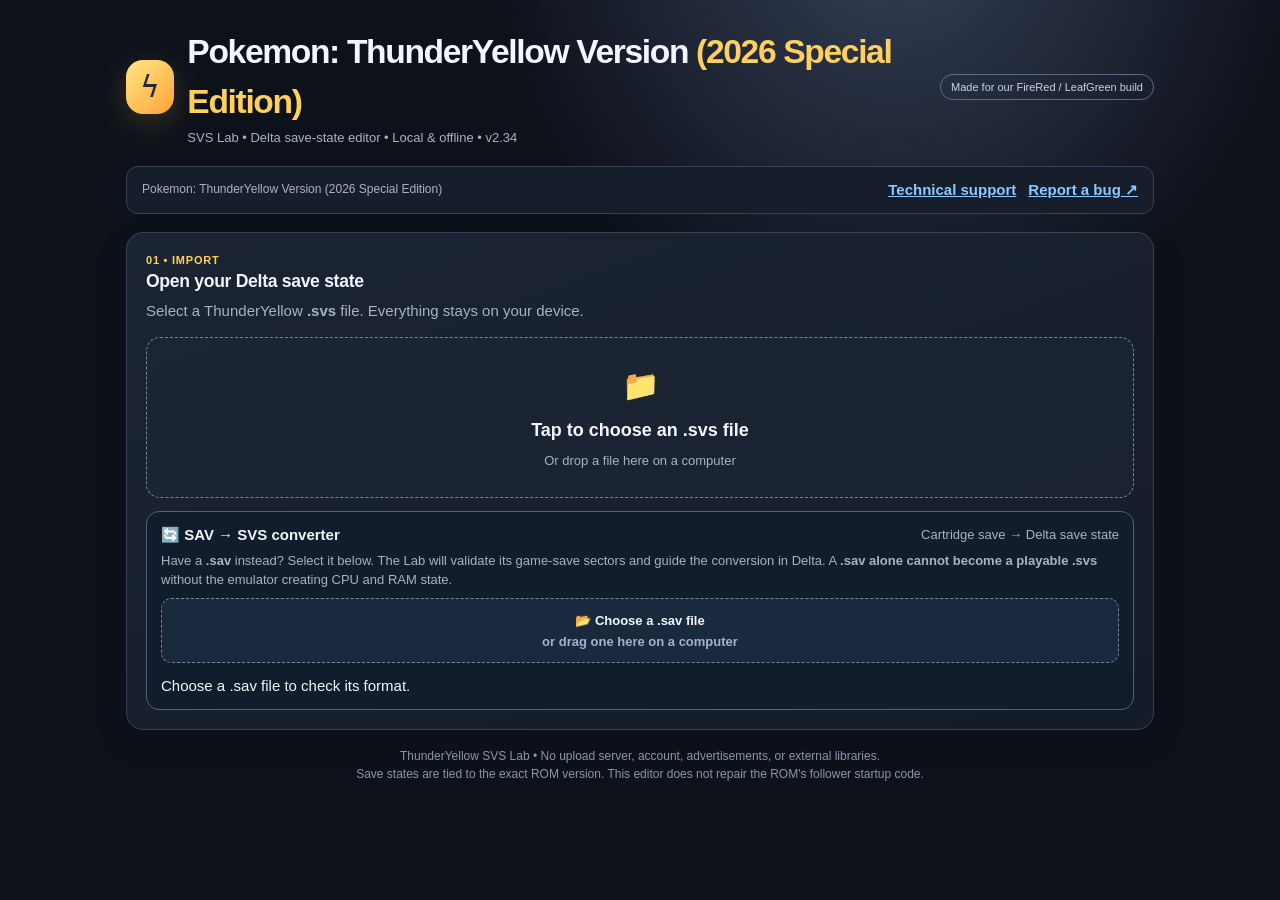
==== index.html @ e13f22cc "Reconcile current SAV panel and add v2.34 validation safeguards" ====
<!doctype html>
<html lang="en">
<head>
<meta charset="utf-8"><meta name="viewport" content="width=device-width,initial-scale=1,viewport-fit=cover">
<meta name="theme-color" content="#10151f"><meta name="apple-mobile-web-app-capable" content="yes">
<title>Pokemon: ThunderYellow Version (2026 Special Edition) • SVS Lab</title>
<meta name="apple-mobile-web-app-title" content="SVS Lab">
<meta name="apple-mobile-web-app-status-bar-style" content="black-translucent">
<link rel="icon" type="image/svg+xml" href="./icon.svg">
<link rel="manifest" href="./manifest.webmanifest">
<style>
:root{color-scheme:dark;--bg:#0d111a;--panel:#171e2b;--panel2:#1f2939;--ink:#f3f6ff;--muted:#a6b3c6;--line:#354257;--gold:#ffd05c;--yellow:#ffe16c;--blue:#8bc9ff;--green:#85e6ac;--red:#ff9797;--r:17px}
*{box-sizing:border-box}html,body{margin:0}body{font:15px/1.48 -apple-system,BlinkMacSystemFont,"Segoe UI",sans-serif;background:radial-gradient(ellipse at 70% -10%,#36425a 0,transparent 32%),var(--bg);color:var(--ink);min-height:100vh}button,input,select,textarea{font:inherit}button{cursor:pointer}button:disabled{opacity:.42;cursor:not-allowed}a{color:var(--blue)}
.shell{max-width:1060px;margin:0 auto;padding:24px 16px 80px}.brand{display:flex;align-items:center;gap:13px;margin:3px 0 20px}.bolt{height:54px;width:54px;display:grid;place-items:center;background:linear-gradient(135deg,#ffe783,#ffa338);color:#24283d;border-radius:17px;font-size:30px;box-shadow:0 8px 30px #edb14835}.brand h1{font-size:clamp(1.45rem,5vw,2.1rem);margin:0;letter-spacing:-.04em}.sub{color:var(--muted);font-size:13px;margin-top:2px}.pill{border-radius:99px;border:1px solid #5b6b85;padding:4px 10px;font-size:11px;color:#c6d3e8;margin-left:auto;white-space:nowrap}
.panel{border:1px solid var(--line);background:linear-gradient(160deg,#1b2432,#151c29);border-radius:var(--r);padding:19px;margin-bottom:15px;box-shadow:0 12px 30px #02051127}.panel h2{font-size:1.1rem;margin:0 0 6px;letter-spacing:-.018em}.panel p{margin:4px 0 15px;color:var(--muted)}.label{display:block;color:#c7d4e8;font-size:13px;margin-bottom:6px;font-weight:650}.hint{color:var(--muted);font-size:12px;margin-top:7px}.small{font-size:13px;color:var(--muted)}.feature{font-size:11px;letter-spacing:.07em;text-transform:uppercase;color:var(--gold);font-weight:800}
.drop{position:relative;display:flex;flex-direction:column;align-items:center;justify-content:center;text-align:center;border:1.5px dashed #7586a0;background:#202b3a63;border-radius:14px;min-height:160px;padding:26px;gap:8px}.drop.drag{border-color:var(--gold);background:#64522140}.drop strong{font-size:18px}.drop input{position:absolute;inset:0;opacity:0;width:100%;height:100%;cursor:pointer}.filetitle{font-weight:700;overflow-wrap:anywhere}.row{display:flex;align-items:center;gap:10px;flex-wrap:wrap}.grid{display:grid;grid-template-columns:1fr 1fr;gap:14px}.grid3{display:grid;grid-template-columns:repeat(3,1fr);gap:13px}.entry{min-width:0}.input,select,textarea{width:100%;background:#0c1420;border:1px solid #516078;color:var(--ink);border-radius:11px;padding:11px 12px;min-height:45px;outline:none}.input:focus,select:focus,textarea:focus{border-color:#ffd66f;box-shadow:0 0 0 3px #fbd76b22}option{background:#1c2636}.btn{border:1px solid #53617a;background:#2d3950;color:#fff;border-radius:12px;padding:11px 15px;min-height:43px;font-weight:700;display:inline-flex;align-items:center;justify-content:center;gap:7px;white-space:nowrap}.btn:hover:not(:disabled){filter:brightness(1.12)}.btn:active:not(:disabled){transform:translateY(1px)}.primary{background:linear-gradient(135deg,#ffdc77,#ffad48);border-color:#ffdc77;color:#1a1c29}.secondary{background:#202c3e}.danger{border-color:#a74e55;color:#ffb3b3;background:#48282c}.ghost{background:transparent}.wide{width:100%}.chip{background:#334158;border:1px solid #5d6d83;color:#e3edfc;border-radius:100px;padding:8px 12px;font-size:13px;font-weight:700}
.kpi{background:#101827;border:1px solid #334157;border-radius:13px;padding:14px;min-width:0}.kpi .num{font-size:26px;line-height:1.2;font-weight:800;letter-spacing:-.025em;color:#fff}.kpi .cap{font-size:12px;color:#acbdd1;margin-top:6px}.muted{color:var(--muted)}.good{color:var(--green)}.warn{color:var(--gold)}.bad{color:var(--red)}.callout{border-radius:12px;padding:12px 14px;background:#17283a;border:1px solid #486885;font-size:13px}.callout.warn{background:#352c1d;border-color:#77623b;color:#f6d99f}.callout.bad{background:#352127;border-color:#925465;color:#ffd0d4}.log{max-height:175px;overflow:auto;font-size:12px;background:#101824;padding:10px 13px;border-radius:12px;border:1px solid #344153;white-space:pre-wrap;overflow-wrap:anywhere}.tablewrap{max-height:380px;overflow:auto;border:1px solid #334258;border-radius:11px}.table{border-collapse:collapse;width:100%;font-size:13px}.table th,.table td{padding:8px 10px;border-bottom:1px solid #2e3c51;text-align:left}.table th{position:sticky;top:0;background:#202a3a;color:#c2d0e3;z-index:1}.table td:last-child{text-align:right}.qtyField{max-width:96px;min-height:36px;padding:5px 8px}.seg{display:flex;gap:6px;flex-wrap:wrap;margin:12px 0}.seg button{background:#273248;color:#b5c5d9;padding:7px 10px;border-radius:9px;border:1px solid #445268;font-size:12px;font-weight:700}.seg button.selected{background:#664f28;color:#ffdf83;border-color:#d2a648}hr{border:0;border-top:1px solid #344356;margin:18px 0}details{border:1px solid #394a63;border-radius:13px;padding:12px 14px;background:#111b28;margin:12px 0}summary{cursor:pointer;font-weight:700}details[open] summary{margin-bottom:14px}.tog{display:flex;gap:10px;align-items:flex-start;font-size:13px;color:#d0dbea}.tog input{margin-top:3px;accent-color:#ffd369}.hidden{display:none!important}.hr{height:1px;background:#2e3c50;margin:16px 0}.right{margin-left:auto}.foot{margin-top:18px;color:#8697ad;text-align:center;font-size:12px}.compact{margin:0!important}.monospace{font-family:ui-monospace,SFMono-Regular,Menlo,Consolas,monospace}.status{margin-top:12px}.preview{max-height:220px;overflow:auto;white-space:pre-wrap;overflow-wrap:anywhere;font:11px/1.6 ui-monospace,Menlo,monospace;border:1px solid #344258;background:#090f1a;padding:11px;border-radius:12px;color:#bacee8}
@media(max-width:650px){.shell{padding:17px 12px 55px}.brand{gap:9px}.bolt{height:43px;width:43px;font-size:24px;border-radius:12px}.pill{display:none}.panel{padding:15px}.grid,.grid3{grid-template-columns:1fr}.kpi .num{font-size:23px}.table th,.table td{padding:7px 6px}.btn{font-size:13px}.drop{min-height:140px}.smallHide{display:none}}
</style>
<style>
.mon-roster{display:grid;grid-template-columns:repeat(3,minmax(0,1fr));gap:8px;margin-top:12px}.mon-tile{display:flex;flex-direction:column;align-items:flex-start;min-height:64px;padding:9px;border-radius:11px;border:1px solid #485873;background:#182538;color:#f3f6ff;text-align:left;min-width:0}.mon-tile.chosen{border-color:#ffdc77;background:#59492b}.mon-tile strong{font-size:13px;overflow-wrap:anywhere}.mon-tile small{font-size:11px;color:#bfd0e3;overflow-wrap:anywhere}.mon-move-row{display:grid;grid-template-columns:25px 1.5fr 1fr 1fr;gap:9px;align-items:end;margin-bottom:11px}.mon-move-row .small{padding-bottom:13px}@media(max-width:650px){.mon-roster{grid-template-columns:repeat(2,minmax(0,1fr))}.mon-move-row{grid-template-columns:20px 1fr 1fr 1fr;gap:5px}.mon-move-row .label{font-size:11px}.mon-move-row .input{padding:9px 5px}}
</style><style>
.mon-move-row{display:grid;grid-template-columns:minmax(0,1fr) minmax(79px,104px) minmax(79px,110px);align-items:end;gap:8px;margin:12px 0;padding:12px 10px;border:1px solid #425572;background:#121d2d;border-radius:13px}
.mon-move-row .input{min-width:0}.mon-move-row .label{font-size:12px}
.mon-save-dock{position:fixed;bottom:calc(8px + env(safe-area-inset-bottom));left:10px;right:10px;margin:auto;max-width:700px;z-index:100;padding:12px 14px;border:2px solid #ffdc77;border-radius:16px;background:#222c3f;box-shadow:0 9px 30px #000b;display:flex;gap:12px;align-items:center;justify-content:space-between}
.mon-save-dock strong{font-size:13px;color:#ffdc77}
#monSaveStatus.unsaved{border-color:#daab38;background:#3c3020;color:#ffde94}
#monSaveStatus.saved{border-color:#3c8665;background:#152e28;color:#a8f1cf}
@media(max-width:650px){.mon-move-row{grid-template-columns:minmax(0,1fr) 80px 81px;gap:6px;padding:10px 8px}.mon-move-row .label{font-size:11px}.mon-move-row .input{padding:8px 5px;font-size:13px}.mon-save-dock .btn{padding:10px 12px}}
</style><style>
.badge-grid{display:grid;grid-template-columns:repeat(2,minmax(0,1fr));gap:9px;margin-top:10px}
.badge-entry{display:flex;gap:9px;align-items:center;padding:12px 8px;border:1px solid #4a5c75;border-radius:11px;background:#131e2d;min-height:56px;font-size:13px}
.badge-entry input{width:21px;height:21px;accent-color:#ffcf55}
.badge-entry .badge-sub{font-size:11px;color:#9fb3cb}
@media(max-width:650px){.badge-entry{padding:10px 7px}}
</style><style>
#monStatRows{display:grid;grid-template-columns:repeat(2,minmax(0,1fr));gap:10px}
#monStatRows>div{min-width:0}
#monStatRows input{width:100%;padding:11px 9px}
.ev-budget{margin:10px 0;padding:11px 12px;border-radius:10px;border:1px solid #4c866b;background:#132d28;color:#b6f6d2;font-weight:700;font-size:13px}
.ev-budget.bad{border-color:#b85a60;background:#352126;color:#ffd3d7}
@media(max-width:650px){#monStatRows .label{font-size:12px}#monStatRows{gap:8px}}
</style><style>
#showdownDetails textarea{font-family:ui-monospace,SFMono-Regular,Menlo,monospace;resize:vertical;min-height:185px;line-height:1.45}
.showdown-preview{border:1px solid #405570;border-radius:12px;overflow:auto;max-height:410px;margin:10px 0}
.showdown-preview table{width:100%;border-collapse:collapse;min-width:430px;font-size:12px}
.showdown-preview th,.showdown-preview td{padding:9px 8px;border-bottom:1px solid #34425a;text-align:left}
.showdown-preview th{background:#23324a;position:sticky;top:0}
.showdown-preview .risky{color:#ffd087}
</style><style>
#inventory .qty-owned{font-size:12px;line-height:1.25;margin-bottom:6px;color:#b8cfe5;white-space:nowrap}
#inventory .qty-owned.muted{color:#889ab1}
#inventory .qtyField{width:88px;max-width:100%;min-width:0;font-size:13px;border-radius:9px}
#inventory td:first-child{min-width:112px;overflow-wrap:anywhere}
#inventory td:nth-last-child(2){width:102px}
#inventory td:last-child{width:60px}
@media(max-width:650px){#inventory td:first-child{min-width:105px;font-size:12px}#inventory .qtyField{width:78px;padding:6px}#inventory .qty-owned{font-size:11px}#inventory .btn{padding:5px 7px!important}}
</style><style>
#inventory td:last-child{text-align:left;width:auto}
#inventory .inv-actions{display:flex;flex-direction:column;gap:6px}
#inventory .move-pc{font-size:12px;min-height:32px;padding:5px 8px}
#pcItemsTable .qtyField{width:86px;min-width:0}
.party-picker{display:grid;grid-template-columns:repeat(2,minmax(0,1fr));gap:10px}
.party-choice{padding:12px;border:1px solid #40536d;border-radius:12px;background:#141f2f;min-width:0}
.party-choice .label{margin-bottom:8px}
.party-choice select{min-width:0;font-size:12px;padding:10px}
.party-choice.locked{border-color:#b68a40}
@media(max-width:620px){.party-picker{grid-template-columns:1fr}#inventory .move-pc{font-size:11px}#inventory td:last-child{min-width:84px}}
</style><style>#partySwitcherStatus{white-space:pre-wrap;overflow-wrap:anywhere}</style><style>
#inventory .inv-select{min-height:38px;margin-top:7px;width:100%;padding:7px 9px;border-radius:10px;border:1.5px solid #7689a2;background:#253248;color:#e4ecfb;font-size:12px;font-weight:750;white-space:normal;line-height:1.15}
#inventory .inv-select.is-selected{border-color:#ffdf86;background:#604b24;color:#fff0bd}
#inventory .inv-select:disabled{opacity:.45}
#inventory tr.inv-picked{background:#393224}
#inventory .inv-edit-actions{display:flex;flex-direction:column;gap:5px}
#inventory .inv-edit-actions .btn{font-size:11px;min-height:38px;padding:6px 8px!important;white-space:normal}
#inventory td:first-child{min-width:125px;max-width:190px}
#inventory td:last-child{min-width:94px}
.pc-selected-bar{position:relative;border:1.5px solid #51647d;border-radius:13px;padding:13px;margin:12px 0;background:#142235}
.pc-selected-bar.has-selection{border-color:#e8bd58;background:#29281c}
.pc-selection-list{display:flex;flex-direction:column;gap:9px;margin-top:11px}
.pc-selected-row{display:grid;grid-template-columns:minmax(0,1fr) 96px auto;gap:9px;align-items:center;padding:9px 8px;border:1px solid #3e516b;border-radius:10px;background:#172338}
.pc-selected-row strong{font-size:12px;overflow-wrap:anywhere}
.pc-selected-row small{display:block;color:var(--muted);font-size:11px}
.pc-selected-row .input{width:90px;min-height:38px;font-size:13px;padding:6px 8px}
.pc-selected-row .btn{font-size:12px;padding:7px 9px;min-height:37px}
#selectedPCWarning{margin:9px 0 0}
@media(max-width:650px){#inventory .inv-select{padding:7px 5px;font-size:11px}#inventory td:first-child{min-width:118px}#inventory td:last-child{min-width:80px}#moveSelectedPC{font-size:12px;padding:9px 10px}#selectedPCCount{font-size:13px}.pc-selected-row{grid-template-columns:minmax(0,1fr) 75px auto;gap:6px}.pc-selected-row .input{width:72px}}
</style><style>
#trainerNamesSection .entry{min-width:0}
#trainerNamesSection .input{font-size:17px;letter-spacing:.02em}
#trainerNamesSection #trainerNamesStatus{overflow-wrap:anywhere}
</style><style>
#workspace.unsafe-state:not(.unsafe-bag-ready) > :not(#unsafeStateNotice):not(#pokemonCleanupPanel){display:none!important}
#workspace.unsafe-state.unsafe-bag-ready > :not(#unsafeStateNotice):not(#pokemonCleanupPanel):not(#walletBagPanel):not(#unsavedExportPanel):not(#snapshotInspectionPanel){display:none!important}
#workspace.unsafe-state.unsafe-bag-ready #pcItemsDetails,
#workspace.unsafe-state.unsafe-bag-ready #selectedPCBar{display:none!important}
#unsafeStateNotice{background:#352127;border:2px solid #ef9494;border-radius:15px;color:#ffe5e5;padding:20px;box-shadow:0 10px 30px #0005}
#unsafeStateNotice h2{font-size:20px;margin:0 0 10px}
#unsafeStateNotice p{line-height:1.55}
</style><style>
.showdown-export-text{font-family:ui-monospace,SFMono-Regular,Menlo,Consolas,monospace;line-height:1.55;font-size:13px;min-height:260px;resize:vertical;white-space:pre;tab-size:2}
#showdownExportDetails .row .btn{white-space:normal}
@media(max-width:650px){#showdownExportDetails .row .btn{font-size:12px;padding:9px 12px}}

/* Touch-friendly item name / ID search, without affecting inventory save logic */
.item-search-results{max-height:222px;overflow-y:auto;overscroll-behavior:contain;border:1px solid #485873;border-radius:12px;background:#111b2a;margin:9px 0 7px}
.item-search-option{display:flex;align-items:center;justify-content:space-between;gap:10px;width:100%;min-height:51px;padding:10px 12px;border:0;border-bottom:1px solid #354257;background:transparent;color:#f3f6ff;text-align:left;font:inherit;cursor:pointer}
.item-search-option:last-child{border-bottom:0}
.item-search-option:hover,.item-search-option:focus-visible{background:#28364c;outline:2px solid #ffe16c;outline-offset:-2px}
.item-search-option.chosen{background:#443a26;border-left:4px solid #ffe16c}
.item-search-option small{font-size:11px;color:#b7c8de;text-align:right;white-space:nowrap}
.item-search-empty{padding:13px;color:#b7c8de;font-size:13px}
#itemSelection{padding:5px 0 3px;min-height:25px}
</style><style>
/* Touch-friendly six-column sprite grid inspired by traditional PC boxes. */
.mon-roster.sprite-grid,.party-mini-strip{grid-template-columns:repeat(6,minmax(0,1fr));gap:5px}.party-mini-strip{display:grid;margin-top:6px}
.mon-tile{position:relative}
.mon-tile.sprite-tile{padding:5px 3px;align-items:center;justify-content:flex-start;min-height:93px;gap:1px;text-align:center;border-radius:9px}
.mon-tile.sprite-tile .pokemon-art{height:48px;width:48px;max-width:100%;object-fit:contain;image-rendering:pixelated}
.mon-tile .pokemon-art{height:52px;width:52px;max-width:100%;object-fit:contain;image-rendering:pixelated}
.mon-tile.sprite-tile .pokemon-art-frame{height:54px;display:flex;align-items:center;justify-content:center}
.mon-tile .pokemon-art-frame{min-height:52px;display:flex;align-items:center;justify-content:center}
.mon-tile.sprite-tile strong{font-size:10px;line-height:1.14;max-width:100%;white-space:nowrap;overflow:hidden;text-overflow:ellipsis}
.mon-tile.sprite-tile small{font-size:9px;line-height:1.2;white-space:nowrap;overflow:hidden;text-overflow:ellipsis;max-width:100%}
.mon-tile.shiny-tile{border-color:#d8a941;box-shadow:inset 0 0 0 1px #a17f30}
.mon-tile .shiny-icon,.mon-tile .mon-item-icon,.mon-tile .protected-icon{position:absolute;z-index:2;font-size:15px;line-height:1;filter:drop-shadow(0 1px 1px #000)}
.mon-tile .shiny-icon{left:3px;top:3px}.mon-tile .mon-item-icon{right:3px;bottom:3px;font-size:12px}
.mon-tile .protected-icon{right:3px;top:3px;font-size:12px}
.mon-tile.shuffle-source{outline:3px solid #ffdc77;outline-offset:-3px;background:#5a4927}
.mon-tile.shuffle-touch-target{touch-action:none;user-select:none;-webkit-user-select:none}
.mon-tile.shuffle-target{outline:2px dashed #7de3a3;outline-offset:-3px}
.mon-roster.sprite-grid .mon-empty-marker{display:block;font-size:19px;color:#6e829f;line-height:44px}
@media(max-width:650px){.mon-roster.sprite-grid,.party-mini-strip{grid-template-columns:repeat(6,minmax(0,1fr));gap:3px}.mon-tile.sprite-tile{min-height:77px;padding:3px 1px}.mon-tile.sprite-tile .pokemon-art{width:40px;height:40px}.mon-tile.sprite-tile .pokemon-art-frame{height:42px;min-height:42px}.mon-tile.sprite-tile strong{font-size:9px}.mon-tile.sprite-tile small{font-size:8px}}
@media(max-width:360px){.mon-roster.sprite-grid{gap:2px}.mon-tile.sprite-tile .pokemon-art{height:35px;width:35px}}
</style><style>
.sav-converter{margin-top:13px;border:1px solid #4c6281;background:#111d2a;border-radius:13px;padding:12px 14px}
.sav-drop{margin-top:9px;min-height:65px;border-radius:10px;border:1px dashed #75869d;background:#192a3e;display:flex;justify-content:center;align-items:center;flex-direction:column;gap:2px;position:relative;text-align:center;padding:10px;font-size:13px;font-weight:700;cursor:pointer}
.sav-drop.drag{border-color:var(--gold);background:#3b3623}
.sav-drop input{position:absolute;inset:0;width:100%;height:100%;opacity:0;cursor:pointer}
.sav-steps{background:#101924;border:1px solid #394b62;border-radius:11px;padding:12px 14px;margin-top:11px;font-size:13px}
.sav-steps li{margin-bottom:8px;line-height:1.45}.sav-steps ol{padding-left:19px;margin:11px 0}
</style></head>
<body><main class="shell">
<header class="brand"><div class="bolt">ϟ</div><div><h1>Pokemon: ThunderYellow Version <span style="color:var(--gold)">(2026 Special Edition)</span></h1><div class="sub">SVS Lab • Delta save-state editor • Local &amp; offline • v2.34</div></div><span class="pill">Made for our FireRed / LeafGreen build</span></header>
<nav aria-label="Support resources" style="display:flex;flex-wrap:wrap;gap:12px;align-items:center;margin:-2px 0 18px;padding:12px 15px;border:1px solid #354257;border-radius:12px;background:#171e2b">
  <span style="font-size:12px;color:#a6b3c6;flex:1;min-width:160px">Pokemon: ThunderYellow Version (2026 Special Edition)</span>
  <a href="./support/" style="font-weight:750">Technical support</a>
  <a href="https://github.com/RamsFan-Dev/ThunderYellow-SVS-Lab/issues/new?template=bug-report.yml" style="font-weight:750">Report a bug ↗</a>
</nav>
<section class="panel"><div class="feature">01 • Import</div><h2>Open your Delta save state</h2><p>Select a ThunderYellow <strong>.svs</strong> file. Everything stays on your device.</p><div id="drop" class="drop"><div style="font-size:30px">📁</div><strong>Tap to choose an .svs file</strong><span class="small">Or drop a file here on a computer</span><input id="file" type="file" accept=".svs,.sgm,.gz,application/gzip,application/octet-stream" aria-label="Choose a save state"></div><div id="fileInfo" class="status"></div>
<div id="savConverter" class="sav-converter" aria-labelledby="savConverterTitle">
 <div class="row" style="justify-content:space-between"><strong id="savConverterTitle">🔄 SAV → SVS converter</strong><span class="small">Cartridge save → Delta save state</span></div>
 <div class="small" style="margin-top:5px">Have a <strong>.sav</strong> instead? Select it below. The Lab will validate its game-save sectors and guide the conversion in Delta. A <strong>.sav alone cannot become a playable .svs</strong> without the emulator creating CPU and RAM state.</div>
 <label class="sav-drop" for="savConvertFile"><span>📂 Choose a .sav file</span><span class="small">or drag one here on a computer</span><input id="savConvertFile" type="file" accept=".sav,application/octet-stream" aria-label="Choose a cartridge SAV file for conversion"></label>
 <div id="savConvertStatus" class="status" role="status" aria-live="polite">Choose a .sav file to check its format.</div>
 <div id="savConvertActions" class="row hidden" style="margin-top:9px"><button id="savConvertStepsButton" class="btn secondary" type="button">Show SAV → SVS steps for Delta</button><button id="savConvertClear" class="btn ghost" type="button">Clear</button></div>
 <div id="savConvertSteps" class="hidden sav-steps">
  <strong>Make a genuine SVS in Delta</strong>
  <ol>
   <li><strong>Back up</strong> your current game save and save states before importing anything.</li>
   <li>In Delta’s game library, <strong>long-press the matching ThunderYellow ROM</strong>, choose <strong>Manage Save File → Import Save File</strong>, and select your validated .sav. This replaces the game’s existing cartridge save.</li>
   <li>Launch that same ROM, choose <strong>Continue</strong> on its title screen, and check your trainer, party, inventory and follower Pikachu. Do not resume an old save state or preview state; it can restore old progress. Let startup recovery finish, then save in-game.</li>
   <li>In the overworld, tap <strong>Delta Menu → Save State → +</strong> to capture an actual running emulator snapshot.</li>
   <li>Back in Delta's library, long-press the game → <strong>View Save States</strong>. Long-press your new state and choose <strong>Export</strong>, then upload that .svs in the main box above.</li>
  </ol>
  <div class="hint">A .sav contains the cartridge’s stored progress; a .svs also contains the running emulator state. Renaming or wrapping a .sav as an .svs can produce a broken state. Everything in the validator stays on your device.</div>
 </div>
</div></section>
<div id="workspace" class="hidden">
<div id="unsafeStateNotice" class="hidden" role="alert" aria-live="assertive">
 <h2>⚠ Unsaved or mismatched game state</h2>
 <p id="unsafeStateReason"></p>
 <p>This SVS can contain an <strong>older game's cartridge-save records</strong> even when the running game has a different Pokémon party. The lab will not substitute those records for your actual Pokémon.</p>
 <p>When SVS Lab can uniquely identify the <strong>live unsaved bag in RAM</strong>, you may edit item quantities and coins and export a separate test SVS with a warning. Party, Pokémon, badges and other unverified storage remain protected. If the live bag is not identifiable, no speculative edits are made.</p><div id="unsavedBagStatus" class="callout warn" role="status">Checking live RAM inventory…</div>
 <div class="row" style="margin:10px 0"><button id="unsafeExtractTeam" type="button" class="btn secondary">📋 Recover Pokémon Builds (read-only)</button></div>
 <div id="unsafeExtractMessage" class="hint" role="status">Optional: recover the Pokémon's moves, EVs, IVs, PP, natures and other build settings from this mismatched file. Their old trainer and personality IDs will not be copied.</div>
 <p><strong>To repair:</strong> Recover the builds here, then load a <strong>fresh SVS from Jak’s game after saving in-game</strong>. The Lab will fill the party-repair importer automatically. Review the preview and apply it; the untouched original starter Pikachu stays protected.</p>
 <p>If a Pokémon/party editor is still unavailable, make a normal in-game save when possible and capture a fresh Delta state. <strong>You do not have to save in-game to edit a positively identified live RAM bag.</strong> Always back up the original.</p>
</div>
<section id="snapshotInspectionPanel" class="panel"><div class="feature">02 • Inspection</div><h2>Snapshot integrity</h2><div id="stats" class="grid3"></div><div id="copyInfo" class="status"></div>
<div id="livePartyReport" class="status" role="status" aria-live="polite"></div>
<div class="hint"><strong>Delta:</strong> An edited <code>.svs</code> is a save <em>state</em>, not a cartridge <code>.sav</code> save file. In Delta, import it as a <strong>Save State</strong>, then choose <strong>Menu → Load State</strong> and tap that imported state. Simply reopening the ROM or choosing the game's <strong>Continue</strong> option loads a different in-game save.</div>
</section>
<section class="panel" id="trainerNamesSection">
<div class="feature">Trainer identities</div><h2>Player &amp; Rival Names</h2>
<p>Edit either name in the loaded SVS. FireRed stores up to <strong>7 characters</strong> per name. Changes are applied to both verified save copies and matching live memory.</p>
<div class="grid">
<div class="entry"><label class="label" for="playerNameEdit">Player name</label><input id="playerNameEdit" class="input" type="text" maxlength="7" autocomplete="off" autocapitalize="off" spellcheck="false" placeholder="Player name"><div id="playerNameNow" class="hint"></div></div>
<div class="entry"><label class="label" for="rivalNameEdit">Rival name</label><input id="rivalNameEdit" class="input" type="text" maxlength="7" autocomplete="off" autocapitalize="off" spellcheck="false" placeholder="Rival name"><div id="rivalNameNow" class="hint"></div></div>
</div>
<label class="tog" style="margin:12px 0 8px"><input id="renameOwnedPokemon" type="checkbox" checked>Also update the Original Trainer name on my Pokémon when I rename the player. This keeps them recognized as mine without changing their Trainer ID or Pikachu's identity.</label>
<div class="row" style="margin-top:12px"><button id="saveTrainerNames" type="button" class="btn primary" disabled>💾 Save Names</button><span id="trainerNamesStatus" class="small">Open an SVS to edit names.</span></div>
<div id="trainerNamesMsg" class="status"></div>
<div class="hint">Supported: uppercase/lowercase letters, numbers, spaces and common in-game punctuation. This does not alter the ROM, nickname, Pokémon personality IDs or trainer IDs. Some scripted dialogue may still use fixed names.</div>
</section>
<section id="walletBagPanel" class="panel"><div class="feature">03 • Safe edits</div><h2>Cash, coins &amp; items</h2><p>Item quantities are encoded using ThunderYellow’s Gen 3 encryption key. Changes are applied to all detected copies.</p><div class="grid"><div class="entry"><label class="label" for="cashAmount">Cash / Pokédollars (0–999,999)</label><input id="cashAmount" type="number" inputmode="numeric" min="0" max="999999" class="input"><div class="row" style="margin-top:9px"><button id="maxCash" class="chip" type="button">Set 999,999</button><button id="applyCash" class="btn primary" type="button">Apply cash</button></div><div class="hint" id="cashStatus" role="status">Import a verified SVS to inspect your wallet.</div></div><div class="entry"><label class="label" for="coins">Casino coins (0–9,999)</label><input id="coins" type="number" inputmode="numeric" min="0" max="9999" class="input"><div class="row" style="margin-top:9px"><button id="maxCoins" class="chip">Set 9,999</button><button id="applyCoins" class="btn primary">Apply coins</button></div></div><div class="entry"><label class="label" for="itemSearch">Find an item by name or number</label><input id="itemSearch" class="input" type="search" autocomplete="off" autocapitalize="off" spellcheck="false" placeholder="Super Repel, 83, or 0x0053" aria-controls="itemResults"><div class="hint">Search all named FireRed / LeafGreen items. Tap a match to choose it and its bag pocket.</div><div id="itemResults" class="item-search-results" role="region" aria-label="Matching item names and IDs"></div><div id="itemSelection" class="hint" role="status">Select an item before setting its quantity.</div><div class="row" style="margin-top:9px"><input id="presetQty" type="number" inputmode="numeric" min="0" max="999" placeholder="Set qty" class="input" style="width:108px"><button id="applyPreset" class="btn primary" disabled>Set quantity</button></div></div></div><div id="editMsg" class="status"></div>
<div class="row" style="margin-top:14px"><button id="quickAddBalls" class="btn secondary" type="button">+15 Poké Balls &amp; +15 Great Balls</button></div><div class="hint">Adds 15 to each existing stack (maximum 999) or creates it if absent. Undo is available. In a verified unsaved state this updates the live RAM bag.</div><hr><div class="row"><h2 style="margin:0">Bag inventory</h2><span id="inventoryDesc" class="small right"></span></div><div id="pockets" class="seg"></div>
<div class="callout" id="inventoryHelp" style="margin:10px 0"><strong>Two different actions:</strong> <strong>Set Quantity</strong> changes how many you have in your bag. <strong>Select for PC</strong> marks items to move; select the items first, then tap <strong>Move Selected to PC</strong>. The transfer amount defaults to everything owned and can be changed below.</div>
<div id="selectedPCBar" class="pc-selected-bar"><div class="row" style="justify-content:space-between"><strong id="selectedPCCount">0 items selected</strong><div class="row"><button id="clearSelectedPC" type="button" class="btn secondary" disabled>Clear</button><button id="moveSelectedPC" type="button" class="btn primary" disabled>📦 Move Selected to PC</button></div></div><div id="selectedPCList" class="pc-selection-list"></div><div id="selectedPCWarning" role="status" class="hint"></div></div>
<div class="tablewrap"><table class="table"><thead><tr><th>Item / Select</th><th class="smallHide">ID</th><th>Owned / New Qty</th><th>Edit Qty</th></tr></thead><tbody id="inventory"></tbody></table></div>
<details><summary>Add any numeric item ID</summary><div class="grid3"><div><label class="label" for="customPocket">Pocket</label><select id="customPocket"></select></div><div><label class="label" for="customId">Item ID (decimal)</label><input id="customId" class="input" type="number" min="1" max="65535" inputmode="numeric" placeholder="e.g. 68"></div><div><label class="label" for="customQty">Quantity</label><input id="customQty" class="input" type="number" min="0" max="999" placeholder="Set qty" inputmode="numeric"></div></div><button id="customApply" class="btn" style="margin-top:12px">Apply item ID</button><div class="hint">Setting a quantity to 0 removes the item and compacts the pocket. Use the game's actual internal item ID, not the Pokédex number. Wrong IDs may be unsupported by this ROM.</div></details>
<details id="pcItemsDetails"><summary>🗃️ Item PC storage and Withdraw</summary>
<div class="hint">The in-game item PC has 30 storage slots. Tap <strong>Select for PC</strong> beside bag items, then <strong>Move Selected to PC</strong>. The amount defaults to your owned quantity; edit it in the selection panel. Stored items appear below for withdrawal. Key Items cannot be deposited.</div>
<div id="pcItemsStatus" class="callout" style="margin:10px 0"></div>
<div id="pcItemsResetBox" class="hidden callout warn" style="margin:10px 0"><strong>PC item data needs attention.</strong><div class="hint">Some existing PC item values are invalid (as in Test 89), so moving items cannot safely proceed yet. You may reset the 30 PC item slots after exporting a backup. This clears <strong>only item PC storage</strong>, never your bag, Pokémon, or ROM. No repair is automatic.</div><button id="resetPCItems" type="button" class="btn danger" style="margin-top:8px">Reset invalid PC item storage…</button></div>
<div class="tablewrap"><table class="table"><thead><tr><th>Stored item</th><th>Owned</th><th>Withdraw quantity</th><th>Action</th></tr></thead><tbody id="pcItemsTable"></tbody></table></div>
</details>
</section>
<section class="panel"><div class="feature">04 • Pokémon manager</div><h2>Party &amp; PC Pokémon Editor</h2><p>Edit existing Pokémon directly in your <strong>.svs</strong>: moves, current PP, PP Ups, experience, friendship, held items, IVs, EVs and battle stats. PC Pokémon may be copied, moved and deleted. The special starter Pikachu is protected from copying or deletion.</p>
<details id="showdownDetails" style="margin:18px 0">
<summary>📋 Paste Pokémon sets (Showdown / PKMDS format)</summary>
<p class="hint">Paste one or several complete Pokémon sets, separated by blank lines. Preview the party or PC destination before importing. Level defaults to 100 when omitted; IVs default to 31, and EVs default to 0. Optional SVS Lab lines: # PP: 35 / 40 / 99 / 0 and # PP Ups: 3 / 3 / 3 / 0 (four move slots; PP 0–99, PP Ups 0–3). Or use the one-tap 35/40 buttons.</p>
<label class="label" for="showdownText">Pokémon sets</label>
<textarea id="showdownText" class="input" rows="9" spellcheck="false" autocomplete="off" placeholder="Squirtle (M) @ Leftovers&#10;Ability: Torrent&#10;EVs: 255 HP / 255 Atk / 255 Def / 255 SpA / 255 SpD / 255 Spe&#10;Hardy Nature&#10;- Tackle&#10;- Tail Whip"></textarea>
<div class="row" style="margin:11px 0">
 <button id="showdownFixed35" type="button" class="btn secondary">⚡ Optimize 35 PP / 3 PP Ups</button>
 <button id="showdownFixed40" type="button" class="btn secondary">⚡ Optimize 40 PP / 3 PP Ups</button>
</div>
<div id="showdownPPPresetStatus" class="hint" role="status">Tap 35 or 40 to fill PP and 3 PP Ups for every nonempty move in the pasted sets. You can also type any current PP from 0–99 into the # PP: line. SVS Lab writes the requested value without a normal move-PP cap; the ROM may still change it during gameplay.</div>
<div style="margin:12px 0"><label class="label" for="showdownImportMode">Import action</label><select id="showdownImportMode" class="input"><option value="create">Add / replace whole Pokémon</option><option value="moves">Update existing: Moves + Ability ONLY (keep identity)</option><option value="stats">Update existing: FULL STATS + Moves (protect follower)</option><option value="reconcile">Repair / build complete party (update existing + add missing)</option></select></div>
<div class="grid3" style="margin:13px 0 10px">
 <div><label class="label" for="showdownTarget">Import destination</label><select id="showdownTarget" class="input"><option value="box">PC boxes</option><option value="party">Party</option></select></div>
 <div id="showdownBoxPane"><label class="label" for="showdownBox">Starting PC box</label><select id="showdownBox" class="input"></select></div>
 <div><label class="label" for="showdownSlot">Starting slot</label><select id="showdownSlot" class="input"></select></div>
</div>
<div id="showdownRepairHelp" class="hint hidden" style="margin:8px 0"><strong>Complete party repair:</strong> Start with a fresh, verified in-game save state. Select Party / Slot 1 and paste up to six consecutive sets in party order. SVS Lab updates matching existing Pokémon, adds missing Pokémon into empty slots, preserves the original follower Pikachu's PID/OT, updates live RAM AND cartridge-save copies, and verifies the result before enabling export. Never applies unsafe flash-only edits. <button id="discardRecoveredTeam" type="button" class="btn secondary" style="margin-top:10px">Discard recovered builds</button></div>
<div id="showdownStatsHelp" class="hint hidden" style="margin:8px 0"><strong>Full Stats:</strong> Update an existing matching Pokémon: EVs, IVs, level/EXP, battle stats, held item, friendship, ability, and moves. Non-starter Pokémon can also change gender, nature, and shiny status. Original follower Pikachu keeps its fixed PID, nature, shiny status, and gender—differences from pasted values appear as explicit warnings before applying. This does not create missing party members.</div>
<div id="showdownMoveHelp" class="hint hidden" style="margin:8px 0">Moves + Ability Only updates existing Pokémon moves, ability, current PP and PP Ups if supplied. Species must match. It preserves PID, OT, level, EXP, nature, shiny status, held item, IVs, EVs, happiness and follower identity. If PP / PP Ups lines are omitted, new moves get default PP and zero PP Ups.</div>
<label class="tog" style="margin:10px 0" id="showdownOverwriteLabel"><input id="showdownOverwrite" type="checkbox"> Allow replacement of occupied, non-protected slots (requires confirmation)</label>
<div class="hint">Import is blocked if it would replace our special follower Pikachu, cross the party's six-slot limit, or skip an earlier empty party slot. PC batches can continue into the next box.</div>
<div class="row" style="margin:12px 0"><button id="showdownStarterButton" class="btn secondary" type="button">⚡ Starter Pikachu — Preview Moves + Ability Only</button></div>
<div class="hint">Starter shortcut finds your original follower Pikachu even when not in slot 1. Paste multiple Pokémon sets, but only Pikachu’s moves and listed ability will be imported. “Shiny: Yes” and every other set property will be ignored by this shortcut.</div>
<div class="row" style="margin:12px 0"><button id="showdownPreviewButton" class="btn secondary" type="button">Preview Pokémon import</button><button id="showdownImportButton" class="btn primary" type="button" disabled>💾 Apply preview to SVS session</button></div>
<div id="showdownPreview" class="status" role="status" aria-live="polite"></div>
</details>
<details id="showdownExportDetails" style="margin:18px 0">
<summary>📤 Export Pokémon sets for Showdown / Notes</summary>
<p class="hint">Create a copy-and-paste text list from Pokémon in your currently loaded, verified SVS. This is read-only and never edits the game, party, or save. The list includes levels, abilities, natures, shiny status, items, IVs, EVs, friendship, moves, current PP and PP Ups.</p>
<div class="grid" style="margin:12px 0">
 <div><label class="label" for="showdownExportScope">Which Pokémon?</label>
 <select class="input" id="showdownExportScope">
  <option value="selected">Selected Pokémon in editor</option>
  <option value="party" selected>Entire current party</option>
  <option value="box">Current PC box</option>
  <option value="allpc">All occupied PC boxes</option>
 </select></div>
 <div><label class="label" for="showdownExportIncludeNick">Nickname</label><select id="showdownExportIncludeNick" class="input"><option value="yes" selected>Include nicknames</option><option value="no">Use species names only</option></select></div>
</div>
<div class="row" style="margin:10px 0"><button id="showdownGenerate" type="button" class="btn secondary">Generate Pokémon text</button><button id="showdownCopy" type="button" class="btn primary" disabled>📋 Copy for Notes</button><button id="showdownTxt" type="button" class="btn secondary" disabled>Download .txt</button></div>
<label class="label" for="showdownExportText">Showdown-format output — long-press to select or use Copy</label>
<textarea id="showdownExportText" class="input showdown-export-text" rows="12" readonly spellcheck="false" placeholder="Generate a set or a whole party here, then tap Copy for Notes."></textarea>
<div id="showdownExportStatus" class="status" role="status" aria-live="polite"></div>
<div class="hint">Values reflect saved Pokémon records, including 255-per-stat EVs. Current PP (0–99) and PP Ups (0–3) are exported as # comment lines, which SVS Lab recognizes when reimporting; regular Pokémon Showdown does not preserve them. Unsupported custom moves/items will be labeled as comments instead of guessed.</div>
</details>
<details id="partySwitcher"><summary>⚡ Party Builder &amp; Switcher</summary>
<p class="hint">Build a lineup from the current six party Pokémon and your PC boxes. Save multiple named plans on this device, then activate one to exchange members between party and PC. The original follower Pikachu stays in his current party slot.</p>
<div class="callout" id="gymCoachPanel" style="margin:12px 0 16px">
 <h3 style="font-size:17px;margin:0 0 6px">🏅 Gym &amp; League Team Coach — Use what you own</h3>
 <p class="hint">Explore 10 battle guides built from Pokémon already in your party and PC. Review recommended levels, counters, moves and real bag resources. No generated Pokémon, automatic leveling, free TMs or save edits.</p>
 <div class="grid"><div><label class="label" for="gymCoachChallenge">Choose the next challenge</label><select id="gymCoachChallenge" class="input"></select></div>
 <div style="align-self:end"><button id="gymCoachRefresh" type="button" class="btn secondary">Analyze my Pokémon &amp; bag</button></div></div>
 <div id="gymCoachStatus" class="status" role="status" aria-live="polite"></div>
 <div class="row" style="margin:12px 0 0">
<button id="gymCoachBuildSwap" class="btn primary" type="button" disabled>⚡ Build &amp; Swap Suggested Team</button>
<button id="gymCoachUse" class="btn secondary" type="button" disabled>Customize in Party Builder</button>
</div>
<div id="gymCoachSwapStatus" class="status" role="status" aria-live="polite"></div>
<p class="hint">Build &amp; Swap shows all six positions, which Pokémon return to Bill's PC and how party size changes. Nothing is changed until you confirm. Only your owned Pokémon are used, and original follower Pikachu stays in his fixed position. Export a new SVS for Delta.</p>
 <div id="gymCoachResults"></div>
 <p class="hint">These are beginner-friendly advisory level goals, not verified gym level caps or guaranteed wins. Check actual moves and TM compatibility in-game; the coach cannot determine whether a stored Pokémon was caught naturally or added through an editor.</p>
</div>
<div class="grid" style="margin-bottom:12px"><div><label class="label" for="partyPlanName">Team name</label><input id="partyPlanName" class="input" maxlength="32" placeholder="e.g. Elite Four team"></div><div><label class="label" for="partyPresets">Saved teams on this device</label><select id="partyPresets" class="input"></select></div></div>
<div class="row" style="margin-bottom:12px"><button id="partySavePlan" type="button" class="btn secondary">Save team plan</button><button id="partyLoadPlan" type="button" class="btn secondary">Load team plan</button><button id="partyDeletePlan" type="button" class="btn danger">Delete plan</button></div>
<div id="partyPicker" class="party-picker"></div>
<div class="row" style="margin:15px 0"><button id="partyPreviewButton" type="button" class="btn secondary">Preview team exchange</button><button id="partyApplyButton" type="button" class="btn primary" disabled>Apply party to SVS</button></div>
<div id="partySwitcherStatus" class="status"></div>
<div class="hint">Switching modifies the working SVS only after confirmation. Party members not selected go into the PC slots vacated by incoming Pokémon. Save plans are stored in this browser, not in your ROM or original save file. Export the updated SVS to test in Delta.</div>
</details>
<div id="monUnavailable" class="callout warn hidden"></div><div id="monWrap" class="hidden">
<div class="seg" id="monTabs"><button class="selected" data-mode="party">Party (6 slots)</button><button data-mode="box">PC boxes (14)</button></div>
<div id="boxSelector" class="hidden" style="margin-bottom:14px">
 <div class="grid3"><div><label class="label" for="boxSelect">Bill's PC — Box (1–14)</label><select class="input" id="boxSelect"></select></div>
 <div><label class="label" for="pcViewOrder">View PC Pokémon</label><select class="input" id="pcViewOrder"><option value="box">Current box slots</option><option value="dex">National Pokédex number (#1–386)</option><option value="name">Species name (A–Z)</option><option value="category">Pokédex classification (Seed, Mouse…)</option><option value="type">Elemental type (Electric, Water…)</option><option value="level">Level (highest first)</option><option value="gender">Gender (F, M, Genderless)</option></select></div>
 <div><label class="label" for="pcDexFilter">Filter by species or Pokédex #</label><input class="input" id="pcDexFilter" type="search" placeholder="Name, number, type, or classification"></div></div>
 <div class="hint" style="margin:9px 0"><strong>View only:</strong> Changing the dropdown sorts the display, not your game. Your original Box/Slot positions and custom box names are preserved. To physically rearrange saved PC slots, preview the changes below, then explicitly confirm and apply. Undo remains available before export.</div><div class="row" style="margin:12px 0"><button class="btn secondary" type="button" id="pcSortAll">Preview physical PC sort</button><button class="btn primary" type="button" id="pcSortApply" disabled>Confirm &amp; apply physical sort</button></div><div id="pcSortPreview" class="status" role="status" aria-live="polite"></div>
 <label class="tog" style="margin:8px 0 12px"><input id="pcEmptyPreviews" type="checkbox"> Show Pokédex-number placeholders in empty PC slots</label><div class="hint" style="margin-bottom:12px">Placeholders suggest missing Pokémon but do not create or replace them. Click an empty slot to fill it separately.</div><details id="pcBulkDetails"><summary>📦 Add one of every available in-game Pokémon to Bill's PC</summary>
 <p class="hint">Add only missing species from the full 386-Pokémon Gen 3 catalog (National Pokédex #1–386), preserving your party, starter Pikachu, and occupied PC slots. No duplicates of species you already own. Any empty slots are filled in National Dex order.</p>
 <div class="grid"><div><label class="label" for="pcBulkLevel">Level for newly added Pokémon (1–100)</label><input id="pcBulkLevel" class="input" type="number" min="1" max="100" value="5" inputmode="numeric"></div><div><label class="label">Capacity</label><div id="pcBulkSummary" class="callout">Import a verified SVS to calculate available slots.</div></div></div>
 <div class="row" style="margin:12px 0"><button class="btn secondary" type="button" id="pcBulkPreviewButton">Preview missing Pokémon &amp; slots</button><button class="btn primary" type="button" id="pcAddAll" disabled>Confirm &amp; add Pokémon</button></div>
 <div id="pcBulkPreview" class="status" role="status" aria-live="polite"></div><p class="hint">The preview is read-only. Exact Pokédex slots are reserved first; blocked numbered slots use spare storage without replacing occupants. Keep your backup SVS and SAV. Export a new SVS and test it in Delta.</p>
 </details>
 <div id="pcOperationsStatus" class="status" role="status" aria-live="polite"></div>
</div>
<div id="monVisualControls" class="row" style="margin:13px 0 4px">
 <label class="tog" style="margin:0"><input id="spriteGridToggle" type="checkbox" checked> Show Pokémon sprite grid</label>
 <button id="pcShuffleToggle" type="button" class="btn secondary">⇄ Rearrange Party & PC</button>
 <button id="pcShuffleCancel" type="button" class="btn ghost hidden">Cancel selection</button>
</div>
<div id="pcShuffleStatus" class="status" role="status" aria-live="polite"></div>
<div id="partySpritePeek" class="hidden" style="margin-top:12px">
 <div class="hint">Your party — in Rearrange mode, drag or tap a Pokémon here to transfer or swap with Bill's PC. Follower Pikachu remains protected.</div>
 <div id="partySpritePeekTiles" class="party-mini-strip"></div>
</div>
<div id="monRoster" class="mon-roster sprite-grid"></div><div id="monSummary" class="callout" style="margin-top:14px"></div>
<div id="newMonPane" class="callout hidden" style="margin-top:16px">
 <h3 style="font-size:16px;margin:0 0 8px">Add Pokémon to this empty slot</h3>
 <div class="grid"><div><label class="label" for="newSpecies">Type Pokémon name</label><input id="newSpecies" class="input" type="text" placeholder="e.g. Char, Pika, Eevee" autocomplete="off" spellcheck="false"></div>
 <div><label class="label" for="newLevel">Starting level (1–100)</label><input id="newLevel" class="input" type="number" inputmode="numeric" min="1" max="100" value="5"></div></div>
 <div id="newSuggestions" class="row" style="margin:11px 0"></div>
 <div class="hint" id="newHelp">Choose a Pokémon suggestion or type its exact name, then create it. Its personality, OT, EXP, level and battle stats are initialized.</div>
 <button id="createMon" class="btn primary wide" style="margin-top:12px">＋ Create Pokémon in selected slot</button>
</div>
<div id="monForm" class="hidden">
<div class="grid3" style="margin-top:17px"><div><label class="label" for="species">Pokémon species</label><select class="input" id="species"></select></div><div><label class="label" for="monLevel">Level (1–100)</label><input class="input" id="monLevel" type="number" min="1" max="100" inputmode="numeric"></div><div><label class="label" for="held">Held item</label><select class="input" id="held"></select></div><div><label class="label" for="experience">Experience</label><input class="input" id="experience" type="number" min="0" max="3000000" inputmode="numeric"></div><div><label class="label" for="friendship">Friendship / happiness</label><input class="input" id="friendship" type="number" min="0" max="255" inputmode="numeric"></div><div><label class="label" for="monAbility">Ability</label><select class="input" id="monAbility"></select></div><div><label class="label" for="monGender">Gender</label><select class="input" id="monGender" aria-describedby="monGenderHelp"></select></div><div><label class="label" for="monShiny">Shiny</label><select class="input" id="monShiny"><option value="0">No</option><option value="1">Yes ✨</option></select></div></div><div class="hint" id="monGenderHelp">In Generation III, gender depends on the Pokémon personality ID. Changing gender preserves nature and shiny status where supported.</div><div class="hint" id="monShinyHelp">Changing Shiny requires a new personality ID. Protected starter Pikachu cannot change shininess without risking follower logic.</div><div class="hint" id="monLevelHelp" style="margin-top:10px">Changing level sets matching EXP and recalculates party stats.</div><div class="hint" id="monAbilityHelp">Only species-supported abilities are selectable.</div>
<h3 style="font-size:15px;margin:21px 0 9px">All four moves • PP and PP Ups</h3><div class="hint">Choose a move for each slot, adjust PP and PP Ups, then save the Pokémon changes below.</div><div id="monMoveRows"></div>
<div class="row" style="margin:12px 0">
 <button id="mon35PP" type="button" class="btn secondary">⚡ Optimize 35 PP / 3 PP Ups</button>
 <button id="mon40PP" type="button" class="btn secondary">⚡ Optimize 40 PP / 3 PP Ups</button>
</div>
<div class="hint" id="monPPPresetStatus" role="status">For the selected Pokémon: fill nonempty moves with 35 or 40 PP and 3 PP Ups, or type any PP up to 99. Tap Save Pokémon afterward. The ROM may still adjust unusually high PP during gameplay.</div>
<div class="grid3" style="margin:13px 0"><div><label class="label" for="moveQuickSlot">Apply preset to slot</label><select id="moveQuickSlot"><option value="0">Move 1</option><option value="1">Move 2</option><option value="2">Move 3</option><option value="3">Move 4</option></select></div><div><label class="label" for="moveQuickName">Choose familiar move</label><select id="moveQuickName"></select></div><div style="display:flex;align-items:end"><button class="btn secondary" id="moveQuick">Fill move ID</button></div></div><div class="hint">Move names use Gen 3 IDs internally. The editor does not check whether a Pokémon can learn a move. Current PP and PP Ups are saved separately.</div>
<details><summary>IVs and EVs</summary>
<div class="hint" style="margin:4px 0 10px">SVS editor limits: IV 0–31 per stat, EV 0–255 per stat. You may set all six EVs to 255. Zero is preserved for Pokémon that have none.</div>
<div id="evBudget" class="ev-budget good" role="status" aria-live="polite">EV total: 0 • No combined limit in this editor</div>
<div id="monStatRows" class="grid3"></div>
</details>
<details id="monStats"><summary>Current party battle stats</summary><div class="grid3" id="partyStatRows"></div><div class="hint">Changing level or species recalculates party stats and matching EXP, keeping the current HP percentage. Battle stats remain editable when level and species are unchanged.</div></details>
<div id="monSaveStatus" role="status" class="callout" style="margin-top:15px">No pending edits.</div><button class="btn primary wide" id="saveMon" style="margin-top:12px">💾 Save Pokémon changes</button></div>
<div id="monActions" class="hidden"><hr><h3 style="font-size:15px">Copy, move or delete a PC Pokémon</h3><div class="grid3"><div><label class="label" for="targetBox">Destination box (1–14)</label><input class="input" id="targetBox" type="number" min="1" max="14" value="1" inputmode="numeric"></div><div><label class="label" for="targetSlot">Empty destination slot (1–30)</label><input class="input" id="targetSlot" type="number" min="1" max="30" value="1" inputmode="numeric"></div></div><div class="row" style="margin-top:10px"><button class="btn secondary" id="cloneMon">Copy to empty PC slot</button><button class="btn secondary" id="moveMon">Move to empty PC slot</button><button class="btn danger" id="removeMon">Delete selected PC Pokémon</button></div><div class="hint">You can copy from your party into an empty PC slot, but cannot move/delete a party Pokémon. Only empty destination slots are accepted. Use Rearrange Party & PC above to move or swap party and PC Pokémon safely. The original follower Pikachu stays in the same party slot.</div></div>
<div id="monMsg" class="status"></div>
</div><div class="callout warn" style="margin-top:15px">Experimental build: validates Gen 3 record and flash-section checksums, but has not been tested loading an edited Pokémon state in Delta. Keep your original SVS and check your edited copy in-game before overwriting anything.</div></section>
<section class="panel"><div class="feature">05 • Gym badges</div><h2>Kanto badges</h2><p>All eight badge flags appear below, including unearned badges. Tap a badge to mark earned or not earned, then choose <strong>Save badges</strong>.</p><div id="badgeUnavailable" class="callout warn hidden"></div><div id="badgeGrid" class="badge-grid"></div><div id="badgeStatus" class="status"></div><button id="saveBadges" class="btn primary wide" style="margin-top:12px">💾 Save badges</button></section>
<section id="pokemonCleanupPanel" class="panel"><div class="feature">06 • Pokémon cleanup</div><h2>Bad Egg scanner &amp; save recovery</h2><p>Legacy diagnostic scan for suspicious Bad Egg memory patterns. For safe cleanup, use the guided repair button below. The old RAM-only deletion is disabled to protect cartridge saves and party counts.</p><div class="row"><button id="scanEggs" class="btn secondary">Scan Bad Eggs</button><span id="eggCount" class="small"></span></div><div id="eggList" class="status"></div><button id="clearEggs" class="btn danger hidden" style="margin-top:12px">Remove detected Bad Eggs</button><div class="hint">The legacy RAM scan is a diagnostic only: do not blindly erase a record while the active party count still includes it. Use the guided repair below for a verified snapshot.</div>
<details id="repairAssistant" open><summary>🛠 Repair my SVS — Bad Eggs &amp; invalid Pokémon</summary>
<p class="hint">Works even when SVS Lab opens your snapshot READ-ONLY. Inspects both cartridge save copies, the party and live RAM. For a clearly identified corrupt last party member or confirmed flagged PC Bad Egg, it previews the exact changes and downloads a separate repaired .svs. Normal Eggs and healthy Pokémon stay untouched.</p>
<div class="row" style="margin:12px 0"><button id="repairDiagnose" type="button" class="btn secondary">1. Diagnose &amp; preview repair</button><button id="repairDownload" type="button" class="btn primary" disabled>2. Download repaired SVS</button></div>
<div id="repairStatus" class="status" role="status" aria-live="polite"></div>
<div id="repairPreview" class="status"></div>
<div class="hint">Strict safety rules: no automatic Pokémon creation, no alteration of the original file, no forced repair when evidence disagrees, and no promise that a mid-battle state will safely resume. Use the same ROM build and keep your original .sav and .svs backups.</div>
</details></section>
<section class="panel"><div class="feature">07 • Advanced</div><h2>Hex inspection &amp; patching</h2><p>For controlled follower-logic research or other known ThunderYellow offsets. Raw decompressed file offsets, not GBA ROM addresses.</p><details><summary>Open hex editor</summary><div class="grid3"><div><label class="label" for="hexOffset">Offset (hex or decimal)</label><input id="hexOffset" class="input monospace" placeholder="0x2DE6F" value="0x2DE6F"></div><div><label class="label" for="hexBytes">Patch bytes (hex)</label><input id="hexBytes" class="input monospace" placeholder="e.g. 0F 27"></div><div style="display:flex;align-items:end;gap:6px;flex-wrap:wrap"><button id="inspectHex" class="btn secondary">Inspect</button><button id="applyHex" class="btn danger">Patch</button></div></div><div id="hexView" class="preview" style="margin-top:13px"></div><div class="hint">Manual patches modify only the specified offset; unlike the item editor, they do not synchronize copies. Always record the precise source of an offset.</div></details></section>
<section id="unsavedExportPanel" class="panel"><div class="feature">08 • Export</div><h2>Download your edited save state</h2><div class="callout">The original upload is never changed. The editor recalculates affected FireRed flash-section checksums and writes a new gzip-compressed <b>.svs</b> snapshot.</div><div class="row" style="margin-top:15px"><button id="undo" class="btn secondary" disabled>↶ Undo last change</button><button id="export" class="btn primary" style="flex:1">⬇ Download edited .svs</button></div><div id="exportMsg" class="status"></div><details><summary>Changes made</summary><div id="history" class="log">No changes yet.</div></details></section>
</div>
<div class="foot">ThunderYellow SVS Lab • No upload server, account, advertisements, or external libraries.<br>Save states are tied to the exact ROM version. This editor does not repair the ROM's follower startup code.</div>
</main><div id="monSaveDock" class="mon-save-dock hidden" role="status"><strong>Unsaved Pokémon edits</strong><button type="button" class="btn primary" id="saveMonDock">💾 Save Pokémon</button></div>
<script>
'use strict';
(()=>{
const $=id=>document.getElementById(id),pockets=[['Items',42],['Key Items',30],['Poké Balls',13],['TMs & HMs',58],['Berries',43]], offsets=[0,168,288,340,572];
const named={"1":"Master Ball","2":"Ultra Ball","3":"Great Ball","4":"Poké Ball","5":"Safari Ball","6":"Net Ball","7":"Dive Ball","8":"Nest Ball","9":"Repeat Ball","10":"Timer Ball","11":"Luxury Ball","12":"Premier Ball","13":"Potion","14":"Antidote","15":"Burn Heal","16":"Ice Heal","17":"Awakening","18":"Parlyz Heal","19":"Full Restore","20":"Max Potion","21":"Hyper Potion","22":"Super Potion","23":"Full Heal","24":"Revive","25":"Max Revive","26":"Fresh Water","27":"Soda Pop","28":"Lemonade","29":"Moomoo Milk","30":"Energy Powder","31":"Energy Root","32":"Heal Powder","33":"Revival Herb","34":"Ether","35":"Max Ether","36":"Elixir","37":"Max Elixir","38":"Lava Cookie","39":"Blue Flute","40":"Yellow Flute","41":"Red Flute","42":"Black Flute","43":"White Flute","44":"Berry Juice","45":"Sacred Ash","46":"Shoal Salt","47":"Shoal Shell","48":"Red Shard","49":"Blue Shard","50":"Yellow Shard","51":"Green Shard","63":"HP Up","64":"Protein","65":"Iron","66":"Carbos","67":"Calcium","68":"Rare Candy","69":"PP Up","70":"Zinc","71":"PP Max","73":"Guard Spec","74":"Dire Hit","75":"X Attack","76":"X Defend","77":"X Speed","78":"X Accuracy","79":"X Special","80":"Poké Doll","81":"Fluffy Tail","83":"Super Repel","84":"Max Repel","85":"Escape Rope","86":"Repel","93":"Sun Stone","94":"Moon Stone","95":"Fire Stone","96":"Thunder Stone","97":"Water Stone","98":"Leaf Stone","103":"Tiny Mushroom","104":"Big Mushroom","106":"Pearl","107":"Big Pearl","108":"Stardust","109":"Star Piece","110":"Nugget","111":"Heart Scale","121":"Orange Mail","122":"Harbor Mail","123":"Glitter Mail","124":"Mech Mail","125":"Wood Mail","126":"Wave Mail","127":"Bead Mail","128":"Shadow Mail","129":"Tropic Mail","130":"Dream Mail","131":"Fab Mail","132":"Retro Mail","133":"Cheri Berry","134":"Chesto Berry","135":"Pecha Berry","136":"Rawst Berry","137":"Aspear Berry","138":"Leppa Berry","139":"Oran Berry","140":"Persim Berry","141":"Lum Berry","142":"Sitrus Berry","143":"Figy Berry","144":"Wiki Berry","145":"Mago Berry","146":"Aguav Berry","147":"Iapapa Berry","148":"Razz Berry","149":"Bluk Berry","150":"Nanab Berry","151":"Wepear Berry","152":"Pinap Berry","153":"Pomeg Berry","154":"Kelpsy Berry","155":"Qualot Berry","156":"Hondew Berry","157":"Grepa Berry","158":"Tamato Berry","159":"Cornn Berry","160":"Magost Berry","161":"Rabuta Berry","162":"Nomel Berry","163":"Spelon Berry","164":"Pamtre Berry","165":"Watmel Berry","166":"Durin Berry","167":"Belue Berry","168":"Liechi Berry","169":"Ganlon Berry","170":"Salac Berry","171":"Petaya Berry","172":"Apicot Berry","173":"Lansat Berry","174":"Starf Berry","175":"Enigma Berry","176":"Unused Berry 1","177":"Unused Berry 2","178":"Unused Berry 3","179":"Bright Powder","180":"White Herb","181":"Macho Brace","182":"Exp. Share","183":"Quick Claw","184":"Soothe Bell","185":"Mental Herb","186":"Choice Band","187":"King's Rock","188":"SilverPowder","189":"Amulet Coin","190":"Cleanse Tag","191":"Soul Dew","192":"DeepSeaTooth","193":"DeepSeaScale","194":"Smoke Ball","195":"Everstone","196":"Focus Band","197":"Lucky Egg","198":"Scope Lens","199":"Metal Coat","200":"Leftovers","201":"Dragon Scale","202":"Light Ball","203":"Soft Sand","204":"Hard Stone","205":"Miracle Seed","206":"BlackGlasses","207":"Black Belt","208":"Magnet","209":"Mystic Water","210":"Sharp Beak","211":"Poison Barb","212":"NeverMeltIce","213":"Spell Tag","214":"TwistedSpoon","215":"Charcoal","216":"Dragon Fang","217":"Silk Scarf","218":"Up Grade","219":"Shell Bell","220":"Sea Incense","221":"Lax Incense","222":"Lucky Punch","223":"Metal Powder","224":"Thick Club","225":"Stick","254":"Red Scarf","255":"Blue Scarf","256":"Pink Scarf","257":"Green Scarf","258":"Yellow Scarf","259":"Mach Bike","260":"Coin Case","261":"Itemfinder","262":"Old Rod","263":"Good Rod","264":"Super Rod","265":"S.S. Ticket","266":"Contest Pass","268":"Wailmer Pail","269":"Devon Goods","270":"Soot Sack","271":"Basement Key","272":"Acro Bike","273":"Pokeblock Case","274":"Letter","275":"Eon Ticket","276":"Red Orb","277":"Blue Orb","278":"Scanner","279":"Go Goggles","280":"Meteorite","281":"Room 1 Key","282":"Room 2 Key","283":"Room 4 Key","284":"Room 6 Key","285":"Storage Key","286":"Root Fossil","287":"Claw Fossil","288":"Devon Scope","289":"TM01 Focus Punch","290":"TM02 Dragon Claw","291":"TM03 Water Pulse","292":"TM04 Calm Mind","293":"TM05 Roar","294":"TM06 Toxic","295":"TM07 Hail","296":"TM08 Bulk Up","297":"TM09 Bullet Seed","298":"TM10 Hidden Power","299":"TM11 Sunny Day","300":"TM12 Taunt","301":"TM13 Ice Beam","302":"TM14 Blizzard","303":"TM15 Hyper Beam","304":"TM16 Light Screen","305":"TM17 Protect","306":"TM18 Rain Dance","307":"TM19 Giga Drain","308":"TM20 Safeguard","309":"TM21 Frustration","310":"TM22 Solar Beam","311":"TM23 Iron Tail","312":"TM24 Thunderbolt","313":"TM25 Thunder","314":"TM26 Earthquake","315":"TM27 Return","316":"TM28 Dig","317":"TM29 Psychic","318":"TM30 Shadow Ball","319":"TM31 Brick Break","320":"TM32 Double Team","321":"TM33 Reflect","322":"TM34 Shock Wave","323":"TM35 Flamethrower","324":"TM36 Sludge Bomb","325":"TM37 Sandstorm","326":"TM38 Fire Blast","327":"TM39 Rock Tomb","328":"TM40 Aerial Ace","329":"TM41 Torment","330":"TM42 Facade","331":"TM43 Secret Power","332":"TM44 Rest","333":"TM45 Attract","334":"TM46 Thief","335":"TM47 Steel Wing","336":"TM48 Skill Swap","337":"TM49 Snatch","338":"TM50 Overheat","339":"HM01 Cut","340":"HM02 Fly","341":"HM03 Surf","342":"HM04 Strength","343":"HM05 Flash","344":"HM06 Rock Smash","345":"HM07 Waterfall","346":"HM08 Dive","349":"Oak's Parcel","350":"Poké Flute","351":"Secret Key","352":"Bike Voucher","353":"Gold Teeth","354":"Old Amber","355":"Card Key","356":"Lift Key","357":"Helix Fossil","358":"Dome Fossil","359":"Silph Scope","360":"Bicycle","361":"Town Map","362":"VS Seeker","363":"Fame Checker","364":"TM Case","365":"Berry Pouch","366":"Teachy Tv","367":"Tri Pass","368":"Rainbow Pass","369":"Tea","370":"Mystic Ticket","371":"Aurora Ticket","372":"Powder Jar","373":"Ruby","374":"Sapphire"};
let original=null,work=null,filename='',copies=[],flashSectors=[],activePocket=0,undoStack=[],log=[],eggMatches=[],loaded=false,monDirty=false,snapshotSafe=false,snapshotSafetyReason='Unchecked';
const u16=(d,x)=>d[x]|(d[x+1]<<8),w16=(d,x,n)=>{d[x]=n&255;d[x+1]=(n>>8)&255},hex=n=>'0x'+n.toString(16).toUpperCase(),fmt=n=>Number(n).toLocaleString('en-US');
const name=id=>named[id]||'Unknown item (#'+id+')';
function msg(el,text,type=''){el.className='status callout '+type;el.textContent=text}
function note(text){log.unshift(new Date().toLocaleTimeString()+' • '+text);$('history').textContent=log.join('\n')}
function snapshot(label,patches){if(!patches.length)return false;undoStack.push({label,patches});$('undo').disabled=false;note(label+' — '+patches.length+' byte region(s)');return true}
function patch(offset,bytes,patches){if(!snapshotSafe&&!unsavedInventory)throw Error('Live save storage was not verified. Do not patch unidentifiable game memory.');if(offset<0||offset+bytes.length>work.length)throw Error('Patch outside save state');if(!snapshotSafe&&unsavedInventory){const a=unsavedInventory.start,b=a+offsets[4]+pockets[4][1]*4,coin=a-0x7c,end=offset+bytes.length;if(!((offset>=a&&end<=b)||(offset>=coin&&end<=coin+2)))throw Error('Unsaved mode only permits writes inside the verified live bag or coin balance.');}let old=work.slice(offset,offset+bytes.length);if(old.every((v,i)=>v===bytes[i]))return;patches.push({offset,old});work.set(bytes,offset)}
function patch16(offset,val,patches){patch(offset,Uint8Array.of(val&255,(val>>>8)&255),patches)}
// FireRed/LeafGreen flash sections: checksums must be updated whenever flash-backed copies change.
const sectionLengths=[0xF24,0xF80,0xF80,0xF80,0xEE8,0xF80,0xF80,0xF80,0xF80,0xF80,0xF80,0xF80,0xF80,0x7D0];
function checksum(d,start,size){let sum=0;for(let i=start;i<start+size;i+=4)sum=(sum+((d[i]|(d[i+1]<<8)|(d[i+2]<<16)|(d[i+3]<<24))>>>0))>>>0;return ((sum>>>16)+(sum&65535))&65535;}
function findSectors(d){let sectors=[];for(let i=0;i<d.length-4;i++){
 if(d[i]!==0x25||d[i+1]!==0x20||d[i+2]!==0x01||d[i+3]!==0x08)continue;
 let base=i-0xFF8;if(base<0||base+4096>d.length)continue;
 let id=u16(d,i-4);if(id>13)continue;
 let size=sectionLengths[id];if(checksum(d,base,size)!==u16(d,i-2))continue;
 sectors.push({base,id,size,checksumOffset:i-2});i+=3;
}return sectors;}
function refreshChecksums(patches){const touched=patches.map(p=>[p.offset,p.offset+p.old.length]);let fixed=0;
 for(const s of flashSectors){if(!touched.some(([a,b])=>a<s.base+s.size&&b>s.base))continue;
  let desired=checksum(work,s.base,s.size);if(desired!==u16(work,s.checksumOffset)){patch16(s.checksumOffset,desired,patches);fixed++}
 }return fixed;
}
function isBinGzip(file){return file.length>=10&&file[0]===31&&file[1]===139&&file[2]===8}
async function gzipTransform(b,mode){if(typeof DecompressionStream==='undefined'||typeof CompressionStream==='undefined')throw Error('This browser does not support built-in gzip streams. Please open in recent Safari or Chrome.');let transform=mode==='unzip'?new DecompressionStream('gzip'):new CompressionStream('gzip');let stream=new Blob([b]).stream().pipeThrough(transform);return new Uint8Array(await new Response(stream).arrayBuffer())}
function ascii(d,start,len){return String.fromCharCode(...d.slice(start,start+len)).replace(/\x00/g,'').trim()}
// Cartridge SRAM and emulator save states are different formats.
// Accept only complete, checksum-valid FRLG .sav data; produce genuine .svs
// through Delta's running emulator (a .sav cannot encode CPU and RAM state).
// Read cartridge banks independently; never combine fragments from two banks.
// This inspector has no access to work/original and cannot modify an open SVS.
function inspectCartridgeSave(bytes){
 if(![0x10000,0x20000].includes(bytes.length))throw Error('Expected a 64 or 128 KiB raw Gen III cartridge SAV. Truncated, wrapped or emulator-state files are not supported; export a raw save from your emulator.');
 const banks=[];
 for(let bank=0;(bank+1)*14*0x1000<=bytes.length;bank++){
  const sectors=new Map();let counter=null,valid=true;
  for(let slot=0;slot<14;slot++){
   const base=(bank*14+slot)*0x1000,id=u16(bytes,base+0xff4),count=u32(bytes,base+0xffc);
   if(id>13||sectors.has(id)||u32(bytes,base+0xff8)!==0x08012025||
      checksum(bytes,base,sectionLengths[id])!==u16(bytes,base+0xff6)||
      (counter!==null&&counter!==count)){valid=false;break;}
   counter=count;sectors.set(id,base);
  }
  if(valid&&sectors.size===14)banks.push({bank:bank+1,counter,sectors});
 }
 if(!banks.length)throw Error('No complete checksum-valid FireRed/LeafGreen-format save bank was found. This may be a damaged save or a different game format. No conversion or repair was attempted.');
 return {banks};
}
function inspectGen3SAV(data){
 if(!(data instanceof Uint8Array)||![65536,131072].includes(data.length))
  throw Error('Expected a 64 KB or 128 KB GBA FLASH .sav (65,536 or 131,072 bytes), not an .svs or renamed file.');
 const checked=inspectCartridgeSave(data);
 const complete=checked.banks.map(bank=>[bank.counter,new Map([...bank.sectors].map(([id,base])=>[id,{id,base}]))]);
 // Serial-number order handles the 32-bit save counter wrapping to zero.
 complete.sort((a,b)=>{const distance=(a[0]-b[0])>>>0;return distance===0?0:distance<0x80000000?-1:1;});
 const [counter,parts]=complete[0];
 const trainer=parts.get(0),party=parts.get(1);
 if(!trainer||!party)throw Error('Trainer or party save sector missing.');
 const count=u32(data,party.base+0x34);
 if(count<1||count>6)throw Error('The saved game does not yet contain a valid 1–6 Pokémon party. Play and make a normal in-game save first.');
 for(let i=0;i<count;i++){
  const pokemon=decodeMon(data.subarray(party.base+0x38+i*100,party.base+0x38+i*100+80));
  if(!pokemon)throw Error('The SAV has an unreadable Pokémon in party slot '+(i+1)+'. Do not import it over a working save.');
 }
 const trainerName=gameNameFromBytes(data.subarray(trainer.base,trainer.base+8));
 const trainerID=u32(data,trainer.base+10);
 return {count,counter,trainerName,trainerID,validSectors:checked.banks.length*14,generations:complete.length};
}
let savConversionRequest=0;
async function validateSavConversionFile(file){
 const request=++savConversionRequest;
 const panel=$('savConvertStatus'),actions=$('savConvertActions');
 actions.classList.add('hidden');$('savConvertSteps').classList.add('hidden');$('savConvertStepsButton').textContent='Show SAV → SVS steps for Delta';
 if(!file){msg(panel,'Choose a .sav file to check its format.');return;}
 try{
  if(!/\.sav$/i.test(file.name))throw Error('Choose a .sav cartridge-save file, not a .svs save state.');
  if(file.size!==65536&&file.size!==131072)throw Error('Expected 64 KB or 128 KB. Selected file is '+fmt(file.size)+' bytes.');
  const data=new Uint8Array(await file.arrayBuffer()),info=inspectGen3SAV(data);
  if(request!==savConversionRequest)return;
  msg(panel,'✓ Valid '+(data.length/1024)+' KB Gen III SAV • Trainer: '+(info.trainerName||'(unnamed)')+
   ' • Party: '+info.count+' Pokémon • '+info.generations+' complete save generation(s). Structure checked; exact ROM compatibility is not verified. Use the Delta steps to create a real SVS.','good');
  actions.classList.remove('hidden');
 }catch(e){if(request===savConversionRequest)msg(panel,'⚠ SAV validation: '+e.message,'warn');}
}
$('savConvertFile').addEventListener('change',()=>validateSavConversionFile($('savConvertFile').files[0]));
$('savConvertStepsButton').onclick=()=>{$('savConvertSteps').classList.toggle('hidden');$('savConvertStepsButton').textContent=
 $('savConvertSteps').classList.contains('hidden')?'Show SAV → SVS steps for Delta':'Hide conversion steps';};
$('savConvertClear').onclick=()=>{
 savConversionRequest++;
 $('savConvertFile').value='';$('savConvertActions').classList.add('hidden');
 $('savConvertSteps').classList.add('hidden');$('savConvertStepsButton').textContent='Show SAV → SVS steps for Delta';
 msg($('savConvertStatus'),'Choose a .sav file to check its format.');
};
const savDrop=$('savConverter').querySelector('.sav-drop');
for(const eventName of ['dragenter','dragover'])savDrop.addEventListener(eventName,event=>{event.preventDefault();savDrop.classList.add('drag');});
for(const eventName of ['dragleave','drop'])savDrop.addEventListener(eventName,event=>{event.preventDefault();savDrop.classList.remove('drag');});
savDrop.addEventListener('drop',event=>{
 const file=event.dataTransfer?.files?.[0];if(file)validateSavConversionFile(file);
});

function findCopies(d){
 // Read validated FireRed flash SaveBlock2 (sector 0) and SaveBlock1 (sector 1).
 // The bag may be completely full: an empty item slot is NOT required to locate or decrypt it.
 const groups=new Map();
 for(const sector of flashSectors){
  const ctr=u32(d,sector.base+0xffc);
  if(!groups.has(ctr))groups.set(ctr,new Map());
  groups.get(ctr).set(sector.id,sector);
 }
 const copies=[];
 const isGood=(start,key)=>{
  if(start<128||start+offsets[4]+pockets[4][1]*4>d.length)return false;
  if((u16(d,start-0x7c)^key)>9999)return false;
  let used=0,empty=false;const unique=new Set();
  for(let j=0;j<42;j++){
   const id=u16(d,start+j*4),qty=u16(d,start+j*4+2)^key;
   if(!id){if(qty!==0)return false;empty=true;}
   else {
    if(empty||qty<1||qty>999||unique.has(id))return false;
    unique.add(id);used++;
   }
  }
  return used>=1;
 };
 for(const [counter,sectors] of groups){
  const block0=sectors.get(0),block1=sectors.get(1);
  if(!block0||!block1)continue;
  const key=u16(d,block0.base+0xf20),start=block1.base+0x310;
  if(!isGood(start,key))continue;
  copies.push({start,key,coins:u16(d,start-0x7c)^key,used:Array.from({length:42},(_,j)=>u16(d,start+j*4)).filter(Boolean).length,
   counter,kind:'flash'});
 }
 copies.sort((a,b)=>b.counter-a.counter);
 // Also update live in-memory SaveBlock1 mirrors, not just the two flash save slots.
 // Require ten or more matching item IDs AND decrypted quantities against a validated flash copy.
 // This avoids the old "must have two empty bag slots" detector and avoids editing unrelated RAM.
 const flashes=copies.slice(),usedStarts=new Set(flashes.map(c=>c.start));
 if(flashes.length){
  const flashRanges=flashSectors.map(sec=>[sec.base,sec.base+4096]);
  const scanEnd=d.length-offsets[4]-pockets[4][1]*4;
  for(let start=128;start<scanEnd;start++){
   if(usedStarts.has(start))continue;
   if(d[start]!==d[flashes[0].start]||d[start+1]!==d[flashes[0].start+1])continue;
   if(flashRanges.some(([a,b])=>start>=a&&start<b))continue;
   for(const ref of flashes){
    let idMatches=0;for(let j=0;j<12;j++)if(u16(d,start+j*4)===u16(d,ref.start+j*4))idMatches++;
    if(idMatches<10)continue;
    const firstQty=u16(d,ref.start+2)^ref.key;
    const key=u16(d,start+2)^firstQty;
    let qtyMatches=0;
    for(let j=0;j<12;j++){
     const refQty=u16(d,ref.start+j*4+2)^ref.key,qty=u16(d,start+j*4+2)^key;
     if(refQty===qty)qtyMatches++;
    }
    if(qtyMatches<10||!isGood(start,key))continue;
    const mirror={start,key,coins:u16(d,start-0x7c)^key,
      used:Array.from({length:42},(_,j)=>u16(d,start+j*4)).filter(Boolean).length,
      counter:ref.counter,kind:'RAM'};
    copies.unshift(mirror);usedStarts.add(start);start+=42*4-1;break;
   }
  }
 }
 return copies;
}
// A save state can have a valid live RAM bag before the next cartridge save.
// Only activate this path if the *unique* live SaveBlock1 bag can be recognized.
// Do not touch old FLASH inventories while in this RAM-only unsaved mode.
let unsavedInventory=null;
function unsavedValidBagPocket(start,key,pocket){
 const count=pockets[pocket][1],base=start+offsets[pocket],seen=new Set();let gap=false,owned=0;
 if(base<0||base+count*4>work.length)return false;
 for(let i=0;i<count;i++){
  const id=u16(work,base+i*4),qty=u16(work,base+i*4+2)^key;
  if(!id){if(qty!==0)return false;gap=true;continue;}
  if(gap||id>600||qty<1||qty>999||seen.has(id))return false;
  if(pocket===1&&!((id>=259&&id<=288)||(id>=349&&id<=374)))return false;
  if(pocket===1&&qty!==1)return false;
  seen.add(id);owned++;
 }
 return owned;
}
function detectUnsavedLiveBag(){
 if(!loaded||snapshotSafe)return null;
 const groups=getFlashGroups(),latest=groups[0],refs=[];
 if(latest?.sectors.get(0)&&latest.sectors.get(1)){
  const start=latest.sectors.get(1).base+0x310,key=u16(work,latest.sectors.get(0).base+0xf20);
  for(let i=0;i<pockets[1][1];i++){
   const id=u16(work,start+offsets[1]+4*i),qty=u16(work,start+offsets[1]+4*i+2)^key;
   if(id&&qty===1)refs.push({slot:i,id});
  }
 }
 const anchor=refs.length>=2?refs.slice(0,3):null;
 const candidates=[],startMin=0x20000,startMax=Math.min(work.length-800,0x90000);
 for(let start=startMin;start<startMax;start++){
  let key;
  if(anchor){
   if(anchor.some(r=>u16(work,start+offsets[1]+4*r.slot)!==r.id))continue;
   key=u16(work,start+offsets[1]+4*anchor[0].slot+2)^1;
   if(anchor.some(r=>(u16(work,start+offsets[1]+4*r.slot+2)^key)!==1))continue;
  }else{
   // With no save yet, two consecutive, unique Key Items plus other owned
   // pocket data and valid encrypted quantities are required.
   const first=u16(work,start+offsets[1]),second=u16(work,start+offsets[1]+4);
   const keyItem=id=>(id>=259&&id<=288)||(id>=349&&id<=374);
   if(!keyItem(first)||!keyItem(second)||first===second)continue;
   key=u16(work,start+offsets[1]+2)^1;
   if((u16(work,start+offsets[1]+6)^key)!==1)continue;
  }
  const items=unsavedValidBagPocket(start,key,0),keyItems=unsavedValidBagPocket(start,key,1),
   balls=unsavedValidBagPocket(start,key,2),tms=unsavedValidBagPocket(start,key,3),berries=unsavedValidBagPocket(start,key,4);
  if(items===false||keyItems===false||balls===false||tms===false||berries===false||keyItems<2)continue;
  if(!anchor&&items+balls+berries+tms<1)continue;
  const coins=u16(work,start-0x7c)^key;
  if(start-0x310<0x20000||coins>9999)continue;
  candidates.push({start,key,coins,used:items,kind:'RAM',counter:null,unsaved:true});
  if(candidates.length>1)return null;
  start+=offsets[4]+pockets[4][1]*4-1;
 }
 return candidates.length===1?candidates[0]:null;
}
function getItems(d,c,idx){let o=c.start+offsets[idx],count=pockets[idx][1],out=[];for(let j=0;j<count;j++){let pos=o+j*4;if(pos+3>=d.length)break;let id=u16(d,pos),qty=u16(d,pos+2)^c.key;if(id)out.push({id,qty,slot:j,pos});}return out}

// FRLG SaveBlock2 +0x000 = playerName[8]; SaveBlock1 +0x3A4C = rivalName[8].
// SaveBlock1 is divided into logical flash sectors 1-4 at 0xF80 intervals.
// Keep the OT ID and personality unchanged while renaming player-owned Pokémon.
const gen3NameMap={};
for(let i=0;i<26;i++){gen3NameMap[String.fromCharCode(65+i)]=0xBB+i;gen3NameMap[String.fromCharCode(97+i)]=0xD5+i;}
for(let i=0;i<10;i++)gen3NameMap[String(i)]=0xA1+i;
Object.assign(gen3NameMap,{' ':0x00,'!':0xAB,'?':0xAC,'.':0xAD,'-':0xAE,',':0xB8,"'":0xB4,':':0xF0,'/':0xBA,'&':0x2D,'+':0x2E,'é':0x1B,'É':0x06,'ñ':0x29,'Ñ':0x14,'ä':0xF4,'ö':0xF5,'ü':0xF6,'Ä':0xF1,'Ö':0xF2,'Ü':0xF3});
const gen3Reverse={};for(const [character,code] of Object.entries(gen3NameMap))gen3Reverse[code]=character;
let nameDirty=false,trainerOldPlayer='',trainerOldRival='';
function gameNameFromBytes(bytes){
 let name='';
 for(let i=0;i<Math.min(bytes.length,8);i++){
  const b=bytes[i];if(b===0xFF)break;
  name+=(gen3Reverse[b]??'�');
 }
 return name;
}
function gameNameBytes(value,existing){
 const input=String(value).trim();
 if(!input||Array.from(input).length>7)throw Error('Names must be 1–7 in-game characters.');
 const result=existing?Uint8Array.from(existing):new Uint8Array(8).fill(0xFF);
 for(let i=0;i<input.length;i++){
  const code=gen3NameMap[input[i]];
  if(code===undefined)throw Error('Unsupported in-game name character: '+input[i]+'. Use letters, numbers or common punctuation.');
  result[i]=code;
 }
 result[input.length]=0xFF;
 return result;
}
function nameCompare(bytes,other){
 const a=gameNameFromBytes(bytes),b=gameNameFromBytes(other);
 return a===b;
}
function originalTrainerNameMatches(bytes,oldName){
 // BoxPokemon OT name occupies 7 bytes at +20 and is not encrypted.
 // Check both name string and surrounding stored identity before patching.
 return bytes&&bytes.length>=80&&nameCompare(bytes.subarray(20,27),oldName);
}
function trainerSaveGroups(){
 const groups=getFlashGroups();
 if(!groups.length)throw Error('No verified complete FireRed save groups. Names cannot be edited.');
 const data=[];
 for(const group of groups){
  const s0=group.sectors.get(0),s4=group.sectors.get(4);
  if(!s0||!s4)throw Error('This SVS is missing a trainer or rival-name save sector.');
  data.push({group,player:s0.base,rival:s4.base+0xBCC,ot:u32(work,s0.base+10)});
 }
 if(data.some(d=>d.ot!==data[0].ot))throw Error('Trainer ID differs between save copies. Name editing is blocked.');
 if(data.some(d=>!nameCompare(work.subarray(d.player,d.player+8),work.subarray(data[0].player,data[0].player+8))))throw Error('Player names differ between verified save copies. Save and reload normally before renaming.');
 if(data.some(d=>!nameCompare(work.subarray(d.rival,d.rival+8),work.subarray(data[0].rival,data[0].rival+8))))throw Error('Rival names differ between verified save copies. Save and reload normally before renaming.');
 return data;
}
function trainerRAMPlayerLocations(groups){
 const results=[],seen=new Set(),ewStart=0x85DF,ewEnd=0x485DF;
 for(const group of groups){
  const flash=group.player,refName=work.slice(flash,flash+8),tid=work.slice(flash+10,flash+14),
        key=work.slice(flash+0xF20,flash+0xF24);
  for(let p=ewStart;p+0xF24<=Math.min(work.length,ewEnd);p++){
   if(seen.has(p)||work[p]!==refName[0])continue;
   if(!nameCompare(work.subarray(p,p+8),refName))continue;
   if(!tid.every((v,i)=>work[p+10+i]===v))continue;
   if(!key.every((v,i)=>work[p+0xF20+i]===v))continue;
   if(work[p+8]!==work[flash+8]||work[p+9]!==work[flash+9])continue;
   seen.add(p);results.push(p);
  }
 }
 return results;
}
function trainerRAMRivalLocations(groups){
 // RivalName is in SaveBlock1 +0x3A4C. Locate it from a verified live
 // party at SaveBlock1 +0x38, not from the inventory mirror detector:
 // new games often have fewer than 10 items and therefore no item mirror.
 const found=[],seen=new Set();
 const flashGroups=groups.map(x=>x.group);
 const partyBases=activePartyRAMMirrors(flashGroups);
 for(const party of partyBases){
  const rival=party-0x38+0x3A4C;
  if(rival<0x20000||rival+8>Math.min(work.length,0x90000)||seen.has(rival))continue;
  if(!groups.some(g=>nameCompare(work.subarray(rival,rival+8),work.subarray(g.rival,g.rival+8))))continue;
  seen.add(rival);found.push(rival);
 }
 return found;
}
function renderTrainerNames(){
 if(!loaded||nameDirty)return;
 const status=$('trainerNamesStatus'),save=$('saveTrainerNames');
 try{
  const groups=trainerSaveGroups();
  trainerOldPlayer=gameNameFromBytes(work.subarray(groups[0].player,groups[0].player+8));
  trainerOldRival=gameNameFromBytes(work.subarray(groups[0].rival,groups[0].rival+8));
  $('playerNameEdit').value=trainerOldPlayer;$('rivalNameEdit').value=trainerOldRival;
  save.disabled=true;
  const ramCount=trainerRAMPlayerLocations(groups).length+trainerRAMRivalLocations(groups).length;
  status.textContent='Currently: '+trainerOldPlayer+' / '+trainerOldRival+' • '+groups.length+' save copies'+(ramCount?' + '+ramCount+' live name blocks':'');
 }catch(e){
  save.disabled=true;status.textContent='Name editor unavailable: '+e.message;
 }
}
function nameEditChanged(){
 if(!loaded)return;
 nameDirty=$('playerNameEdit').value.trim()!==trainerOldPlayer||$('rivalNameEdit').value.trim()!==trainerOldRival;
 $('saveTrainerNames').disabled=!nameDirty;
 $('trainerNamesStatus').textContent=nameDirty?'Unsaved name changes — tap Save Names before exporting.':'No name changes pending.';
}
function patchOwnedTrainerNames(groups,oldBytes,newBytes,patches){
 const trainerId=groups[0].ot,oldName=oldBytes.slice(0,7),newName=newBytes.slice(0,7);
 let records=0;
 const applyOT=(bytes,offset)=>{
  if(!bytes||bytes.length<80)return;
  const mon=decodeMon(bytes);
  if(!mon||mon.ot!==trainerId||!originalTrainerNameMatches(bytes,oldName))return;
  patch(offset+20,newName,patches);records++;
 };
 for(const {group} of groups){
  const sec=group.sectors.get(1);
  if(!sec)throw Error('Player party section missing.');
  for(let k=0;k<6;k++){
   const offset=sec.base+0x38+100*k;
   applyOT(work.subarray(offset,offset+80),offset);
  }
  for(let k=0;k<420;k++){
   const bytes=getPCFrom(group,k);if(!bytes)throw Error('Missing PC storage data.');
   const mon=decodeMon(bytes);
   if(!mon||mon.ot!==trainerId||!originalTrainerNameMatches(bytes,oldName))continue;
   let cursor=4+80*k+20,done=0;
   while(done<7){
    const sector=group.sectors.get(5+Math.floor(cursor/3968));
    if(!sector)throw Error('PC storage sector missing at slot '+(k+1));
    const part=Math.min(7-done,3968-cursor%3968);
    patch(sector.base+cursor%3968,newName.slice(done,done+part),patches);
    cursor+=part;done+=part;
   }
   records++;
  }
 }
 if(monLocations){
  for(const base of [...new Set([...monLocations.partyRAM,...monLocations.gameplayParty])])for(let k=0;k<6;k++){
   const offset=base+100*k;applyOT(work.subarray(offset,offset+80),offset);
  }
  for(const base of monLocations.pcRAM)for(let k=0;k<420;k++){
   const offset=base+80*k;applyOT(work.subarray(offset,offset+80),offset);
  }
 }
 return records;
}
function saveTrainerNames(){
 const patches=[];
 try{
  if(!loaded)throw Error('Open an SVS first.');
  if(monDirty||badgeDirty)throw Error('Save pending Pokémon or badge edits first.');
  const groups=trainerSaveGroups(),oldPlayer=work.slice(groups[0].player,groups[0].player+8),
        playerInput=$('playerNameEdit').value.trim(),rivalInput=$('rivalNameEdit').value.trim();
  const playerName=gameNameBytes(playerInput,oldPlayer),
        rivalName=gameNameBytes(rivalInput,work.slice(groups[0].rival,groups[0].rival+8));
  const playerChanged=gameNameFromBytes(oldPlayer)!==playerInput;
  const rivalChanged=gameNameFromBytes(work.subarray(groups[0].rival,groups[0].rival+8))!==rivalInput;
  if(!playerChanged&&!rivalChanged){nameDirty=false;renderTrainerNames();return}
  if(playerChanged&&!$('renameOwnedPokemon').checked&&!confirm('Your Pokémon will keep their previous Original Trainer name. Even with the same Trainer ID, the game may treat them as traded Pokémon. Continue without updating their OT names?'))return;
  const livePlayer=playerChanged?trainerRAMPlayerLocations(groups):[],
        liveRival=rivalChanged?trainerRAMRivalLocations(groups):[];
  if(playerChanged&&!livePlayer.length)
   throw Error('Player name was found in flash, but no matching live trainer-name block was verified. Renaming flash alone leaves the old name in-game. No bytes were changed. Please create a fresh in-game save and SVS.');
  if(rivalChanged&&!liveRival.length)
   throw Error('Rival name was found in flash, but no verified live rival-name block was located. A flash-only rename is unsafe; no bytes were changed. Please create a fresh in-game save and SVS.');
  if(playerChanged)verifyLivePartyMirrors();
  for(const group of groups){
   if(playerChanged)patch(group.player,gameNameBytes(playerInput,work.subarray(group.player,group.player+8)),patches);
   if(rivalChanged)patch(group.rival,gameNameBytes(rivalInput,work.subarray(group.rival,group.rival+8)),patches);
  }
  for(const loc of livePlayer)patch(loc,gameNameBytes(playerInput,work.subarray(loc,loc+8)),patches);
  for(const loc of liveRival)patch(loc,gameNameBytes(rivalInput,work.subarray(loc,loc+8)),patches);
  let otUpdated=0;
  if(playerChanged&&$('renameOwnedPokemon').checked)otUpdated=patchOwnedTrainerNames(groups,oldPlayer,playerName,patches);
  refreshChecksums(patches);
  {const check=verifySnapshotIdentity();if(!check.ok)throw Error('Post-rename verification failed: '+check.reason+' Changes were rolled back.');}
  if(!snapshot('Rename '+(playerChanged?'player to '+playerInput:'')+(playerChanged&&rivalChanged?' and ':'')+(rivalChanged?'rival to '+rivalInput:'')+(otUpdated?' (updated '+otUpdated+' Pokémon OT copies)':''),patches))throw Error('No name changes recorded.');
  nameDirty=false;sync();
  msg($('trainerNamesMsg'),'✓ Names saved into your SVS editing session.'+(otUpdated?' Updated '+otUpdated+' stored Pokémon Original Trainer record copies while keeping IDs/PIDs unchanged.':'')+' Export the edited SVS and test in Delta.','good');
 }catch(e){
  for(let j=patches.length-1;j>=0;j--)work.set(patches[j].old,patches[j].offset);
  msg($('trainerNamesMsg'),e.message,'bad');
 }
}
$('playerNameEdit').addEventListener('input',nameEditChanged);
$('rivalNameEdit').addEventListener('input',nameEditChanged);
$('saveTrainerNames').onclick=saveTrainerNames;

function renderLivePartyReport(){
 const node=$('livePartyReport');
 if(!node||!loaded)return;
 const groups=getFlashGroups(),group=groups[0],sec=group?.sectors.get(1);
 if(!sec){node.textContent='⚠ Could not verify the Pokémon party in this snapshot.';node.className='status';return;}
 const count=work[sec.base+0x34],mirrors=activePartyRAMMirrors(groups);
 const trainer=gameNameFromBytes(work.subarray(group.sectors.get(0).base,group.sectors.get(0).base+8));
 const rivalBlock=group.sectors.get(4),rival=rivalBlock?gameNameFromBytes(work.subarray(rivalBlock.base+0xBCC,rivalBlock.base+0xBD4)):'(unavailable)';
 if(!snapshotSafe||!mirrors.length){
  node.textContent='⚠ Cartridge save has '+count+' Pokémon for '+trainer+'; live party does not verify against it. Do NOT use the stored party as your active game.';
  node.className='status bad';return;
 }
 let rivals=[];
 try{rivals=trainerRAMRivalLocations(trainerSaveGroups())}catch(_e){}
 const liveRival=rivals.length?gameNameFromBytes(work.subarray(rivals[0],rivals[0]+8)):'Not verified';
 node.textContent='✓ Live and stored party match: '+count+' / '+count+' Pokémon. Player: '+trainer+'. Rival: '+rival+' (live: '+liveRival+'). '+(undoStack.length?'Applied edits: '+undoStack.length+'.':'No edits applied yet.')+' To see this party in Delta, load the imported SVS state—not Continue.';
 node.className='status good';
}

function sync(){
 if(!loaded)return;
 if(!snapshotSafe){
  if(!unsavedInventory)return;
  copies=[{...unsavedInventory,coins:u16(work,unsavedInventory.start-0x7c)^unsavedInventory.key}];
  renderStats();renderInventory();
  $('applyCash').disabled=true;$('cashStatus').textContent='Cash requires separately verified trainer encryption; this unsaved RAM-only state does not expose a confirmed key.';
  $('quickAddBalls').disabled=false;
  return;
 }
 invalidateShowdownExport();invalidatePCSortPreview();invalidatePCBulkPreview();repairInvalidate();pcShuffleSource=null;copies=findCopies(work);$('quickAddBalls').disabled=!copies.length;renderTrainerNames();renderStats();renderLivePartyReport();renderInventory();renderPCItems();renderBadges();if(!monDirty)renderPokemon();renderPartyBuilder();renderGymCoach();$('eggList').textContent='';$('clearEggs').classList.add('hidden');eggMatches=[];$('eggCount').textContent='';}
function renderStats(){let modified=0;for(let i=0;i<work.length;i++)if(work[i]!==original[i])modified++;let cards=[['Snapshot',fmt(work.length)+' bytes'],['Inventory copies',String(copies.length)],['Bytes modified',fmt(modified)]];
 $('stats').innerHTML=cards.map(([label,val])=>`<div class="kpi"><div class="num">${val}</div><div class="cap">${label}</div></div>`).join('');
 if(!copies.length){$('applyCash').disabled=true;$('cashStatus').textContent='Wallet unavailable: inventory save data did not verify.';$('copyInfo').innerHTML='<div class="callout warn">Could not safely identify an Items pocket. Coin and item editing is disabled for this state; advanced hex inspection is still available.</div>';$('applyCoins').disabled=true;$('applyPreset').disabled=true;$('customApply').disabled=true;return}
 $('applyCash').disabled=false;renderCashStatus();$('applyCoins').disabled=false;$('applyPreset').disabled=selectedCatalogId===null;$('customApply').disabled=false;
 const vals=new Set(copies.map(c=>c.coins));
 $('copyInfo').innerHTML=`<div class="callout ${vals.size>1?'warn':''}">${vals.size>1?'⚠️ Desynchronized inventory copies found. Editing coins or items will update all '+copies.length+' detected copies.':'✓ Inventory copies identified. Edits are applied across all '+copies.length+' detected copies.'}<div class="small" style="margin-top:6px">${copies.map((c,i)=>'Copy '+(i+1)+' at '+hex(c.start)+': '+fmt(c.coins)+' coins, key '+hex(c.key)).join(' • ')}</div></div>`;
}

// Badge flags: FRLG SaveBlock1 flags[0xEE0], badge flag indices 0x820..0x827.
// They occupy the single byte at SaveBlock1 +0xFE4, mapped to flash section 2 +0x64.
const badgeNames=[['Boulder','Brock'],['Cascade','Misty'],['Thunder','Lt. Surge'],['Rainbow','Erika'],['Soul','Koga'],['Marsh','Sabrina'],['Volcano','Blaine'],['Earth','Giovanni']];
let badgeDirty=false,badgeOriginalByte=null,badgeSources=[];
function badgeSourceLocations(){
 if(!loaded)return [];
 const offsets=new Set(),result=[],groups=getFlashGroups();
 for(const g of groups){const sec=g.sectors.get(2);if(sec){const offset=sec.base+0x64;if(!offsets.has(offset)){offsets.add(offset);result.push({offset,kind:'flash'})}}}
 for(const c of findCopies(work)){const start=c.start-0x310;const offset=start+0xFE4;
  if(offset<0||offset>=work.length||offsets.has(offset))continue;
  if(flashSectors.some(s=>offset>=s.base&&offset<s.base+4096))continue;
  const flashFirst=groups[0]?.sectors.get(1);
  if(flashFirst&&!(work.slice(start+0x38,start+0x40).every((v,i)=>v===work[flashFirst.base+0x38+i])))continue;
  offsets.add(offset);result.push({offset,kind:'RAM'});
 }
 return result;
}
function renderBadges(){
 const grid=$('badgeGrid'),info=$('badgeUnavailable'),button=$('saveBadges');if(!loaded)return;
 const sources=badgeSourceLocations();badgeSources=sources;
 const active=!!sources.length&&sources.some(s=>s.kind==='flash');
 info.classList.toggle('hidden',active);button.disabled=!active;
 if(!active){info.textContent='No verified FireRed flash badge flags found. Badge editing disabled.';grid.replaceChildren();return}
 const value=sources.find(s=>s.kind==='RAM')?.offset??sources[0].offset;
 badgeOriginalByte=work[value];
 const prior=badgeDirty?[...grid.querySelectorAll('input')].map(x=>x.checked):null;
 grid.replaceChildren();
 badgeNames.forEach(([name,leader],i)=>{
  const wrapper=document.createElement('label');wrapper.className='badge-entry';
  const check=document.createElement('input');check.type='checkbox';check.checked=prior?prior[i]:!!(badgeOriginalByte&(1<<i));
  check.onchange=()=>{badgeDirty=true;$('badgeStatus').textContent='Unsaved badge changes. Tap Save badges.'};
  const caption=document.createElement('span');caption.innerHTML='<strong>'+name+' Badge</strong><div class="badge-sub">'+leader+'</div>';
  wrapper.append(check,caption);grid.append(wrapper);
 });
 if(!badgeDirty){$('badgeStatus').textContent='✓ '+badgeNames.filter((_,i)=>badgeOriginalByte&(1<<i)).length+' of 8 badges earned.'}
 else $('badgeStatus').textContent='Unsaved badge changes. Tap Save badges.';
}
function saveBadges(){
 try{
  if(!loaded||!badgeSources.length)throw Error('Badge data unavailable.');
  const checks=[...$('badgeGrid').querySelectorAll('input')];if(checks.length!==8)throw Error('Badge controls not ready.');
  let mask=checks.reduce((n,chk,i)=>n|(chk.checked?(1<<i):0),0);
  let patches=[];for(const src of badgeSourceLocations())patch(src.offset,Uint8Array.of(mask),patches);
  refreshChecksums(patches);snapshot('Save 8 Kanto badge flags',patches);badgeDirty=false;sync();
  msg($('badgeStatus'),'✓ Badges saved into this SVS session. Export the edited SVS to retain them.','good');
 }catch(e){msg($('badgeStatus'),e.message,'bad')}
}
$('saveBadges').onclick=saveBadges;

const keyItemIds=Object.keys(named).map(Number).filter(id=>(id>=259&&id<=288)||(id>=349&&id<=374)).sort((a,b)=>a-b);
const berryItemIds=Array.from({length:43},(_,i)=>133+i);
function readRequiredQuantity(el,label,max=999){
 const value=String(el.value).trim();
 if(!/^[0-9]+$/.test(value))throw Error('Enter a '+label+' before tapping Set. To remove an item, explicitly enter 0.');
 const qty=Number(value);validateInt(qty,0,max,label);return qty;
}

// Selection is independent of the Set Quantity editor. The quantity to transfer
// defaults to the owned amount. No SVS bytes change until the user taps Move Selected.
const selectedPC=new Map();
const selectedPCKey=(pocket,id)=>pocket+':'+id;
function clearSelectedPC(){selectedPC.clear();renderInventory();}
function selectedOwned(pocket,id){
 if(!copies.length)return 0;
 const item=getItems(work,copies[0],pocket).find(x=>x.id===id);
 return item?item.qty:0;
}
function updateSelectedPCView(){
 const list=$('selectedPCList'),bar=$('selectedPCBar'),counter=$('selectedPCCount'),
       move=$('moveSelectedPC'),clear=$('clearSelectedPC'),warning=$('selectedPCWarning');
 if(!list)return;
 list.replaceChildren();
 // Remove items that were deleted by a separate edit or subsequent transfer.
 for(const [key,selection] of selectedPC){
  const owned=selectedOwned(selection.pocket,selection.id);
  if(!owned){selectedPC.delete(key);continue}
  if(selection.qty>owned)selection.qty=owned;
 }
 const rows=[...selectedPC.values()];
 counter.textContent=rows.length+' item'+(rows.length===1?'':'s')+' selected';
 clear.disabled=!rows.length;
 move.disabled=!rows.length;
 bar.classList.toggle('has-selection',!!rows.length);
 if(!rows.length){
  const p=document.createElement('span');p.className='hint';
  p.textContent='Tap Select for PC beside one or more owned items. You can select items from different bag pockets.';
  list.append(p);
  warning.textContent='';
  return;
 }
 for(const entry of rows){
  const r=document.createElement('div');r.className='pc-selected-row';
  const title=document.createElement('div');title.innerHTML='';
  const bold=document.createElement('strong');bold.textContent=name(entry.id);
  const note=document.createElement('small');
  const total=selectedOwned(entry.pocket,entry.id);
  note.textContent=pockets[entry.pocket][0]+' • owned '+total;
  title.append(bold,note);
  const qty=document.createElement('input');qty.className='input';qty.type='number';
  qty.inputMode='numeric';qty.min='1';qty.max=String(total);qty.value=String(entry.qty);
  qty.setAttribute('aria-label','Transfer quantity of '+name(entry.id));
  qty.oninput=()=>{
   const raw=qty.value.trim();entry.qty=/^[0-9]+$/.test(raw)?Number(raw):0;
   const invalid=[...selectedPC.values()].some(x=>!Number.isInteger(x.qty)||x.qty<1||x.qty>selectedOwned(x.pocket,x.id));
   move.disabled=invalid;
   warning.textContent=invalid?'Enter a transfer quantity between 1 and the owned amount.':'';
  };
  const remove=document.createElement('button');remove.type='button';
  remove.className='btn secondary';remove.textContent='Remove';
  remove.onclick=()=>{selectedPC.delete(selectedPCKey(entry.pocket,entry.id));renderInventory();};
  r.append(title,qty,remove);list.append(r);
 }
 const state=pcItemStatus();
 warning.textContent=state.valid
  ?'✓ Selection ready. Quantities will be moved, not copied; your Bag quantities will decrease.'
  :'⚠ Selected items are ready, but your current item PC contains invalid storage values. Tap Move Selected to PC to see the repair instructions.';
}
function toggleSelectPC(pocket,id){
 if(pocket===1)throw Error('Key Items must remain in the bag.');
 const qty=selectedOwned(pocket,id),key=selectedPCKey(pocket,id);
 if(selectedPC.has(key))selectedPC.delete(key);
 else {if(qty<1)throw Error('You do not own this item.');selectedPC.set(key,{pocket,id,qty})}
 renderInventory();
}
function showPCStorageBlock(reason){
 const details=$('pcItemsDetails');details.open=true;
 msg($('editMsg'),'PC transfer blocked: '+reason+' Open the Item PC Storage section below. Test 89 contains invalid PC item data; it cannot be transferred safely until that data is repaired or explicitly reset after making a backup.','bad');
 const notice=$('selectedPCWarning');if(notice)notice.textContent='⚠ PC storage needs repair before transfer. Open Item PC Storage below.';
 details.scrollIntoView?.({behavior:'smooth',block:'center'});
}
function renderInventory(){
 const p=$('pockets');p.replaceChildren();
 pockets.forEach(([n],i)=>{
  const b=document.createElement('button');b.textContent=n;b.className=i===activePocket?'selected':'';
  b.onclick=()=>{activePocket=i;renderInventory()};p.append(b);
 });
 const tbody=$('inventory');tbody.replaceChildren();
 if(!copies.length){tbody.innerHTML='<tr><td colspan="4">Inventory not detected in this file</td></tr>';$('inventoryDesc').textContent='';updateSelectedPCView();return}
 const pocket=activePocket,items=getItems(work,copies[0],pocket),ownedCount=items.length;
 // Display every possible key item and Berry without writing missing entries to the save.
 // A quantity of zero means "not owned"; setting zero on an absent entry makes no changes.
 const list=(pocket===1?keyItemIds:pocket===3?Array.from({length:58},(_,i)=>289+i):pocket===4?berryItemIds:null);
 if(list){
  const owned=new Set(items.map(item=>item.id));
  for(const id of list)if(!owned.has(id))items.push({id,qty:0,missing:true});
  items.sort((x,y)=>x.id-y.id);
 }
 const extra=pocket===1?' • complete Key Item catalog':pocket===3?' • all 58 TMs/HMs':pocket===4?' • all 43 Berries':'';
 $('inventoryDesc').textContent=ownedCount+' / '+pockets[pocket][1]+' occupied slots'+extra;
 if(!items.length){tbody.innerHTML='<tr><td colspan="4">Pocket empty</td></tr>';updateSelectedPCView();return}
 const special=new Set(list||[]);
 for(const item of items){
  const tr=document.createElement('tr'),nm=document.createElement('td'),id=document.createElement('td'),
        qt=document.createElement('td'),sv=document.createElement('td');
  const edit=document.createElement('input'),setButton=document.createElement('button'),choose=document.createElement('button');
  const key=selectedPCKey(pocket,item.id),eligible=pocket!==1&&!item.missing&&item.qty>0;
  if(selectedPC.has(key))tr.classList.add('inv-picked');
  const nmText=document.createElement('div');nmText.textContent=name(item.id);
  if(item.missing)nmText.className='muted';
  if(list&&!special.has(item.id)){nmText.textContent+=' • unexpected pocket item';nmText.className='warn'}
  nm.append(nmText);
  choose.type='button';choose.className='inv-select'+(selectedPC.has(key)?' is-selected':'');
  choose.textContent=selectedPC.has(key)?'✓ Selected':'□ Select for PC';
  choose.setAttribute('aria-pressed',String(selectedPC.has(key)));
  choose.disabled=!eligible;choose.title=pocket===1?'Key Items cannot be stored in the item PC.':item.qty===0?'Not owned.':'Select this item to move to the PC.';
  if(eligible)choose.onclick=()=>{try{toggleSelectPC(pocket,item.id)}catch(e){msg($('editMsg'),e.message,'bad')}};
  nm.append(choose);
  id.textContent=item.id;id.className='smallHide muted monospace';
  const owned=document.createElement('div');owned.className=item.missing?'qty-owned muted':'qty-owned';owned.textContent='Owned: '+item.qty;
  edit.className='input qtyField';edit.type='number';edit.min='0';edit.max='999';
  edit.inputMode='numeric';edit.value='';edit.placeholder='New qty';
  edit.setAttribute('aria-label','Set new bag quantity for '+name(item.id));
  setButton.type='button';setButton.className='btn secondary';setButton.textContent='Set Quantity';setButton.disabled=true;
  edit.oninput=()=>{
   const value=edit.value.trim();
   setButton.disabled=!/^[0-9]+$/.test(value)||Number(value)>999;
  };
  setButton.onclick=()=>{try{
   const qty=readRequiredQuantity(edit,'new bag quantity for '+name(item.id));
   applyItem(item.id,pocket,qty);
  }catch(e){msg($('editMsg'),e.message,'bad')}};
  qt.append(owned,edit);
  const actions=document.createElement('div');actions.className='inv-edit-actions';actions.append(setButton);
  sv.append(actions);tr.append(nm,id,qt,sv);tbody.append(tr);
 }
 updateSelectedPCView();
}
function validateInt(n,lo,hi,label){if(!Number.isInteger(n)||n<lo||n>hi)throw Error(label+' must be between '+fmt(lo)+' and '+fmt(hi))}

/* FRLG: SaveBlock1.money +0x290 is a 32-bit integer XORed with
   SaveBlock2.encryptionKey +0xF20 (32-bit). Inventory starts +0x310.
   Wallets must be patched across validated FLASH and in-RAM mirrors. */
function verifiedCashSources(){
 if(!copies.length)throw Error('The saved bag and wallet could not be verified.');
 const groups=getFlashGroups(),result=[];
 for(const c of copies){
  const g=groups.find(g=>g.count===c.counter);
  const sec=g?.sectors.get(0);
  if(!sec)throw Error('A wallet encryption key is missing.');
  const key=u32(work,sec.base+0xF20);
  if((key&65535)!==c.key)throw Error('The wallet key does not match a validated inventory copy.');
  const off=c.start-0x80;
  if(off<0||off+4>work.length)throw Error('The wallet address is outside this save state.');
  const value=(u32(work,off)^key)>>>0;
  if(value>999999)throw Error('A wallet copy has an invalid amount. Re-save in-game and export a fresh Delta SVS.');
  result.push({offset:off,key,value,kind:c.kind});
 }
 if(!result.some(c=>c.kind==='flash'))throw Error('No verified FLASH wallet was found.');
 return result;
}
function renderCashStatus(){
 try{
  const sources=verifiedCashSources();
  const preferred=sources.find(c=>c.kind==='RAM')||sources[0];
  $('cashAmount').value=String(preferred.value);
  $('cashStatus').textContent='Current: '+fmt(preferred.value)+' Pokédollars • '+sources.length+' verified save copy/copies.'+(new Set(sources.map(c=>c.value)).size>1?' FLASH and live RAM differ; Apply will synchronize them.':'');
  $('applyCash').disabled=false;
 }catch(e){$('cashStatus').textContent='⚠ '+e.message;$('applyCash').disabled=true;}
}
function applyCash(){
 const patches=[];
 try{
  if(!loaded||!snapshotSafe||monDirty||badgeDirty)throw Error('Open a verified SVS and save pending Pokémon or badge changes first.');
  const value=readRequiredQuantity($('cashAmount'),'cash amount',999999);
  const wallets=verifiedCashSources();
  for(const w of wallets){const bytes=new Uint8Array(4);put32(bytes,0,(value^w.key)>>>0);patch(w.offset,bytes,patches);}
  refreshChecksums(patches);
  if(!verifySnapshotIdentity().ok)throw Error('Post-edit save identity verification failed.');
  if(snapshot('Set cash to '+fmt(value)+' Pokédollars in '+wallets.length+' copies',patches)){
   sync();msg($('editMsg'),'✓ Updated your cash to '+fmt(value)+'. Export a new SVS to use it in Delta.','good');
  }else msg($('editMsg'),'Cash already has this value.');
 }catch(e){for(let i=patches.length-1;i>=0;i--)work.set(patches[i].old,patches[i].offset);msg($('editMsg'),'Cash edit blocked: '+e.message,'bad');}
}

function applyCoins(){try{if(!copies.length)throw Error('Inventory data was not detected.');let value=readRequiredQuantity($('coins'),'coin amount',9999);let patches=[];for(const c of copies)patch16(c.start-0x7c,value^c.key,patches);refreshChecksums(patches);if(snapshot('Set casino coins to '+fmt(value)+' across '+copies.length+' copy/copies',patches)){sync();msg($('editMsg'),'✓ All '+copies.length+' copies now show '+fmt(value)+' coins.','good')}else msg($('editMsg'),'Coins already have this value.')}catch(e){msg($('editMsg'),e.message,'bad')}}
function applyItem(id,pocket,qty){try{
 validateInt(id,1,65535,'Item ID');validateInt(pocket,0,4,'Pocket');validateInt(qty,0,999,'Quantity');if(!copies.length)throw Error('Could not detect inventory copies.');let plan=[];
 for(const c of copies){let slots=pockets[pocket][1],start=c.start+offsets[pocket],target=-1,firstEmpty=-1;
  for(let i=0;i<slots;i++){let off=start+i*4,cur=u16(work,off);if(cur===id){target=off;break}if(cur===0&&firstEmpty<0)firstEmpty=off}
  if(target<0&&qty>0)target=firstEmpty;
  if(target<0&&qty>0)throw Error('Pocket is full in one detected copy. Nothing was changed.');
  if(target<0)continue;
  // The sector-backed inventory detector supports all 42 item slots being occupied.
  plan.push({target,id,qty,key:c.key,needNew:u16(work,target)!==id,start,slots});
 }
 let patches=[];for(const p of plan){
  if(p.qty===0){ // Delete the slot, shift remaining items down and blank the final slot.
   let idx=(p.target-p.start)/4,used=[];
   for(let j=0;j<p.slots;j++){let pos=p.start+j*4,oldId=u16(work,pos),oldQty=u16(work,pos+2)^p.key;if(oldId&&j!==idx)used.push([oldId,oldQty]);}
   for(let j=0;j<p.slots;j++){let item=used[j]||[0,0],pos=p.start+j*4;patch16(pos,item[0],patches);patch16(pos+2,item[1]^p.key,patches)}
  }else{if(p.needNew)patch16(p.target,id,patches);patch16(p.target+2,p.qty^p.key,patches)}
 }
 refreshChecksums(patches);if(snapshot('Set '+name(id)+' (#'+id+') to '+fmt(qty)+' in '+pockets[pocket][0],patches)){sync();msg($('editMsg'),'✓ Updated '+name(id)+' across '+copies.length+' detected copies.','good')}
 else msg($('editMsg'),'No change needed.');
 }catch(e){msg($('editMsg'),e.message,'bad')}}

function quickAddBalls(){
 const patches=[];
 try{
  if(!loaded||(!snapshotSafe&&!unsavedInventory)||!copies.length)throw Error('A verified live bag or matching save is required.');
  if(monDirty||badgeDirty||nameDirty)throw Error('Save or discard pending edits first.');
  const current=getItems(work,copies[0],2);
  const desired=new Map();
  for(const id of [4,3]){
   const owned=current.find(it=>it.id===id)?.qty||0;
   if(owned+15>999)throw Error(name(id)+' already has '+owned+'. Adding 15 would exceed 999.');
   desired.set(id,owned+15);
  }
  const plan=[];
  for(const c of copies){
   const start=c.start+offsets[2],slots=pockets[2][1];
   const existing=Array.from({length:slots},(_,i)=>u16(work,start+i*4));
   const seen=new Set();let emptySeen=false;
   for(let i=0;i<slots;i++){
    const id=existing[i],qty=u16(work,start+4*i+2)^c.key;
    if(!id){if(qty!==0)throw Error('Invalid free ball slot in '+c.kind+' copy.');emptySeen=true;}
    else if(emptySeen||qty<1||qty>999||seen.has(id))throw Error('Ball pocket is inconsistent in '+c.kind+' copy.');
    if(id)seen.add(id);
   }
   for(const id of [4,3]){
    let index=existing.indexOf(id);
    if(index<0){index=existing.indexOf(0);if(index<0)throw Error('Poké Ball pocket is full in a save copy.');existing[index]=id;}
    plan.push({off:start+index*4,id,qty:desired.get(id),key:c.key});
   }
  }
  for(const p of plan){patch16(p.off,p.id,patches);patch16(p.off+2,p.qty^p.key,patches);}
  refreshChecksums(patches);
  if(snapshotSafe){
   const verified=verifySnapshotIdentity();if(!verified.ok)throw Error(verified.reason);
  }else{
   const currentBag=detectUnsavedLiveBag();
   if(!currentBag||currentBag.start!==unsavedInventory.start||currentBag.key!==unsavedInventory.key)
    throw Error('Live unsaved bag verification changed during edit.');
  }
  if(!snapshot('Add 15 Poké Balls and 15 Great Balls',patches))throw Error('The requested ball quantities already match.');
  sync();
  msg($('editMsg'),'✓ Added 15 to each ball stack: '+desired.get(4)+' Poké Balls and '+
   desired.get(3)+' Great Balls. '+(!snapshotSafe?'⚠ Unsaved live RAM: export a separate SVS and test in Delta.':'Export a new SVS.') ,'good');
 }catch(e){
  for(let i=patches.length-1;i>=0;i--)work.set(patches[i].old,patches[i].offset);
  msg($('editMsg'),'Ball edit blocked: '+e.message,'bad');
 }
}
$('quickAddBalls').onclick=quickAddBalls;

// Gen III FRLG pcItems[30] at SaveBlock1 +0x298: item IDs and unencrypted quantities.
// Bag begins at +0x310 and uses the SaveBlock2 encryption key. Confirm all copies before edits.
const itemPCSlots=30,itemPCRelativeOffset=-0x78;
function readPCItemCopy(copy){
 const base=copy.start+itemPCRelativeOffset;
 if(base<0||base+4*itemPCSlots>work.length)throw Error('PC storage is outside the save.');
 const rows=[],seen=new Set();let gap=false,valid=true,reason='';
 for(let i=0;i<itemPCSlots;i++){
  const id=u16(work,base+i*4),qty=u16(work,base+i*4+2);
  rows.push({id,qty});
  if(!id){if(qty){valid=false;reason='Empty PC slots contain nonzero quantities.'}gap=true;}
  else if(gap||id>600||qty<1||qty>999||seen.has(id)){
   valid=false;reason='PC item slots contain an impossible quantity, duplicate ID or gap.';
  }else seen.add(id);
 }
 return {copy,base,rows,valid,reason};
}
function pcItemStatus(){
 if(!copies.length)return {valid:false,why:'Load an SVS with verified bag copies.',states:[]};
 const states=copies.map(readPCItemCopy);
 if(states.some(x=>!x.valid))return {valid:false,why:'Existing item PC data is malformed in '+states.filter(x=>!x.valid).length+' copy/copies. Deposits and withdrawals are locked until repaired.',states};
 const signature=x=>x.rows.map(y=>y.id+':'+y.qty).join(',');
 if(states.some(x=>signature(x)!==signature(states[0])))
  return {valid:false,why:'PC item copies disagree. Do not modify this save until their differences are diagnosed.',states,inconsistent:true};
 return {valid:true,why:'PC storage verified in '+states.length+' copies. Quantities are not bag-encrypted.',states};
}
function renderPCItems(){
 const status=$('pcItemsStatus'),box=$('pcItemsResetBox'),table=$('pcItemsTable');
 if(!status||!table)return;
 table.replaceChildren();
 const state=pcItemStatus();status.textContent=state.why;status.className='callout '+(state.valid?'good':'warn');
 box.classList.toggle('hidden',state.valid||!state.states.length||state.inconsistent||state.states.some(x=>x.valid));
 if(!state.valid){table.innerHTML='<tr><td colspan="4">PC transfers disabled until storage is validated.</td></tr>';return;}
 const owned=state.states[0].rows.filter(x=>x.id);
 const note=document.createElement('tr');
 if(!owned.length){note.innerHTML='<td colspan="4">The item PC is empty (0 / 30 slots).</td>';table.append(note);return}
 owned.forEach(it=>{
  const tr=document.createElement('tr'),a=document.createElement('td'),b=document.createElement('td'),c=document.createElement('td'),d=document.createElement('td');
  a.textContent=name(it.id);b.textContent=String(it.qty);
  const input=document.createElement('input');input.type='number';input.inputMode='numeric';input.min='1';input.max=String(it.qty);
  input.placeholder='Qty';input.className='input qtyField';input.value='';
  const button=document.createElement('button');button.type='button';button.className='btn secondary';button.textContent='Withdraw';button.disabled=true;
  input.oninput=()=>{const t=input.value.trim();button.disabled=!/^[0-9]+$/.test(t)||Number(t)<1||Number(t)>it.qty};
  button.onclick=()=>{try{const count=readRequiredQuantity(input,'withdrawal quantity');if(count<1||count>it.qty)throw Error('Withdraw 1–'+it.qty+' of '+name(it.id));transferItemPC(it.id,count,'withdraw',0)}catch(e){msg($('editMsg'),e.message,'bad')}};
  c.append(input);d.append(button);tr.append(a,b,c,d);table.append(tr);
 });
}
function findBagPocketForId(id){
 if(id>=1&&id<=12)return 2;
 if(id>=133&&id<=175)return 4;
 if(id>=289&&id<=346)return 3;
 if((id>=259&&id<=288)||(id>=349&&id<=374))return 1;
 return 0;
}
function transferItemPC(id,qty,direction,pocket){
 const changes=[];
 try{
  if(!snapshotSafe)throw Error('Item PC transfers require an in-game save. Bag quantity edits are still available in verified live RAM.');
  if(monDirty||badgeDirty)throw Error('Save any pending Pokémon or badge edits first.');
  validateInt(id,1,65535,'Item');validateInt(qty,1,999,'Transfer quantity');
  if(direction!=='deposit'&&direction!=='withdraw')throw Error('Unknown transfer action.');
  if(direction==='deposit'&&pocket===1)throw Error('Important Key Items must remain in the bag.');
  const state=pcItemStatus();
  if(!state.valid)throw Error(state.why);
  const bagPocket=direction==='deposit'?pocket:findBagPocketForId(id);
  if(bagPocket===1)throw Error('Key Items cannot be stored in the PC.');
  const plans=[];
  for(const pc of state.states){
   const c=pc.copy,bagStart=c.start+offsets[bagPocket],count=pockets[bagPocket][1],bag=[];
   for(let i=0;i<count;i++)bag.push({id:u16(work,bagStart+i*4),qty:u16(work,bagStart+i*4+2)^c.key});
   let pItems=pc.rows.map(r=>({...r}));
   const bi=bag.findIndex(r=>r.id===id),pi=pItems.findIndex(r=>r.id===id);
   if(direction==='deposit'){
    if(bi<0||bag[bi].qty<qty)throw Error('Not enough '+name(id)+' in every bag copy.');
    if(pi>=0&&pItems[pi].qty+qty>999)throw Error('PC '+name(id)+' would exceed 999.');
    const free=pi>=0?pi:pItems.findIndex(r=>!r.id);
    if(free<0)throw Error('The item PC is full (30 slots).');
    if(pi>=0)pItems[pi].qty+=qty;else pItems[free]={id,qty};
    bag[bi].qty-=qty;
    if(bag[bi].qty===0)bag.splice(bi,1);
   }else{
    if(pi<0||pItems[pi].qty<qty)throw Error('Not enough '+name(id)+' in each PC copy.');
    if(bi>=0&&bag[bi].qty+qty>999)throw Error('Bag '+name(id)+' would exceed 999.');
    if(bi<0&&bag.every(r=>r.id!==0))throw Error('No empty '+pockets[bagPocket][0]+' slot for '+name(id)+'.');
    if(bi>=0)bag[bi].qty+=qty;else bag[bag.findIndex(r=>r.id===0)]={id,qty};
    pItems[pi].qty-=qty;
    if(pItems[pi].qty===0)pItems.splice(pi,1);
   }
   const pack=(items,capacity)=>Array.from({length:capacity},(_,i)=>items[i]||{id:0,qty:0});
   const bagCompact=pack(bag.filter(row=>row.id),count),pcCompact=pack(pItems.filter(row=>row.id),itemPCSlots);
   plans.push({c,bagStart,bagCompact,pcStart:pc.base,pcCompact});
  }
  for(const p of plans){
   for(let i=0;i<p.bagCompact.length;i++){
    patch16(p.bagStart+4*i,p.bagCompact[i].id,changes);
    patch16(p.bagStart+4*i+2,p.bagCompact[i].qty^p.c.key,changes);
   }
   for(let i=0;i<itemPCSlots;i++){
    patch16(p.pcStart+4*i,p.pcCompact[i].id,changes);
    patch16(p.pcStart+4*i+2,p.pcCompact[i].qty,changes);
   }
  }
  refreshChecksums(changes);
  if(!snapshot((direction==='deposit'?'Deposit ':'Withdraw ')+qty+' '+name(id)+(direction==='deposit'?' to PC':' from PC'),changes))
    throw Error('No PC transfer was recorded.');
  sync();msg($('editMsg'),'✓ '+(direction==='deposit'?'Moved ':'Withdrew ')+qty+' '+name(id)+(direction==='deposit'?' into item PC.':' into bag.')+' Export the SVS when ready.','good');
 }catch(e){
  for(let i=changes.length-1;i>=0;i--)work.set(changes[i].old,changes[i].offset);
  msg($('editMsg'),e.message,'bad');
 }
}

// Move every selected item in one verified transaction. A failed validation or
// checksum leaves the existing SVS untouched; users must confirm real transfer.
function transferSelectedToPC(){
 const patches=[];
 try{
  if(monDirty||badgeDirty)throw Error('Save any pending Pokémon or badge edits first.');
  const selected=[...selectedPC.values()].map(x=>({...x}));
  if(!selected.length)throw Error('Tap Select for PC next to an owned item first.');
  for(const item of selected){
   if(item.pocket===1)throw Error('Key Items cannot be transferred to PC.');
   if(!Number.isInteger(item.qty)||item.qty<1||item.qty>999)throw Error('Choose a valid transfer quantity for '+name(item.id)+'.');
   const available=selectedOwned(item.pocket,item.id);
   if(available<item.qty)throw Error(name(item.id)+' has only '+available+' in your bag, but '+item.qty+' are selected.');
  }
  const state=pcItemStatus();
  if(!state.valid){showPCStorageBlock(state.why);return;}
  const steps=[];
  for(const record of state.states){
   const c=record.copy;
   let pcRows=record.rows.filter(x=>x.id).map(x=>({...x}));
   const bagByPocket=new Map();
   const getBag=pocket=>{
    if(!bagByPocket.has(pocket)){
     const start=c.start+offsets[pocket],count=pockets[pocket][1],rows=[];
     for(let i=0;i<count;i++)rows.push({id:u16(work,start+4*i),qty:u16(work,start+4*i+2)^c.key});
     bagByPocket.set(pocket,{start,count,rows:rows.filter(x=>x.id)});
    }
    return bagByPocket.get(pocket);
   };
   for(const entry of selected){
    const bag=getBag(entry.pocket);
    const bi=bag.rows.findIndex(x=>x.id===entry.id);
    if(bi<0||bag.rows[bi].qty<entry.qty)throw Error('A save copy lacks '+entry.qty+' '+name(entry.id)+' in '+pockets[entry.pocket][0]+'. No items moved.');
    const pi=pcRows.findIndex(x=>x.id===entry.id);
    if(pi>=0){
     if(pcRows[pi].qty+entry.qty>999)throw Error(name(entry.id)+' in the item PC would exceed 999. Move fewer.');
     pcRows[pi].qty+=entry.qty;
    }else{
     if(pcRows.length>=itemPCSlots)throw Error('Item PC is full (30 different types). Withdraw something first.');
     pcRows.push({id:entry.id,qty:entry.qty});
    }
    bag.rows[bi].qty-=entry.qty;
    if(bag.rows[bi].qty===0)bag.rows.splice(bi,1);
   }
   steps.push({record,c,pcRows,bagByPocket});
  }
  if(!confirm('Move '+selected.map(x=>x.qty+' '+name(x.id)).join(', ')+' from your Bag into the item PC?'))return;
  for(const plan of steps){
   for(const {start,count,rows} of plan.bagByPocket.values()){
    for(let i=0;i<count;i++){
     const row=rows[i]||{id:0,qty:0};
     patch16(start+4*i,row.id,patches);
     patch16(start+4*i+2,row.qty^plan.c.key,patches);
    }
   }
   for(let i=0;i<itemPCSlots;i++){
    const row=plan.pcRows[i]||{id:0,qty:0};
    patch16(plan.record.base+4*i,row.id,patches);
    patch16(plan.record.base+4*i+2,row.qty,patches);
   }
  }
  refreshChecksums(patches);
  if(!snapshot('Move '+selected.length+' item type(s) to PC',patches))throw Error('No changes were needed.');
  selectedPC.clear();
  sync();
  msg($('editMsg'),'✓ Moved '+selected.length+' selected item type(s) to PC. Bag and PC copies were updated. Export your edited SVS.','good');
  $('selectedPCWarning').textContent='✓ Items moved to PC in the editing session. Download the SVS to keep the changes.';
 }catch(e){
  for(let i=patches.length-1;i>=0;i--)work.set(patches[i].old,patches[i].offset);
  msg($('editMsg'),'Move to PC stopped: '+e.message,'bad');
  $('selectedPCWarning').textContent='⚠ '+e.message;
 }
}
$('moveSelectedPC').onclick=transferSelectedToPC;
$('clearSelectedPC').onclick=clearSelectedPC;

function resetInvalidPCItems(){
 const state=pcItemStatus();
 if(state.valid||state.inconsistent||!state.states.length||state.states.some(x=>x.valid))return;
 if(monDirty||badgeDirty){msg($('editMsg'),'Save pending Pokémon/badge edits first.','bad');return}
 if(prompt('This clears ALL 30 PC ITEM slots, not bag items or Pokémon. Export a backup of your original SVS first. Type RESET to continue:')!=='RESET')return;
 if(!confirm('Final confirmation: clear the malformed item PC contents in all '+state.states.length+' copies?'))return;
 const changes=[];
 try{
  for(const pc of state.states)patch(pc.base,new Uint8Array(itemPCSlots*4),changes);
  refreshChecksums(changes);
  if(!snapshot('Reset malformed PC item storage',changes))throw Error('PC item slots were already empty.');
  sync();msg($('editMsg'),'✓ Item PC reset; bag and Pokémon were not changed. Export a NEW SVS and test.','good');
 }catch(e){for(let i=changes.length-1;i>=0;i--)work.set(changes[i].old,changes[i].offset);msg($('editMsg'),e.message,'bad')}
}
$('resetPCItems').onclick=resetInvalidPCItems;
// Guided repair is export-only. It must never change work, original or the user's loaded SVS.
let repairPlan=null;
function repairInvalidate(){
 repairPlan=null;
 if($('repairDownload'))$('repairDownload').disabled=true;
 if($('repairPreview'))$('repairPreview').replaceChildren();
 if($('repairStatus'))$('repairStatus').textContent='';
}
function repairBytesEqual(a,b){return !!a&&!!b&&a.length===b.length&&a.every((x,i)=>x===b[i]);}
function repairSuspectMementoRattata(bytes){
 if(!bytes||bytes.length<80||decodeMon(bytes))return false;
 const pid=u32(bytes,0),ot=u32(bytes,4);
 if(!pid||!ot||pid===0xffffffff||ot===0xffffffff)return false;
 const order=monPerms[pid%24],gidx=order.indexOf('G'),aidx=order.indexOf('A');
 const key=u32(bytes,32+12*gidx)^19;
 const unpacked=new Uint8Array(48);
 for(let i=0;i<12;i++)put32(unpacked,4*i,u32(bytes,32+i*4)^key);
 const g=unpacked.subarray(gidx*12,gidx*12+12),a=unpacked.subarray(aidx*12,aidx*12+12);
 return u16(g,0)===19&&u16(g,2)===0&&
  [262,0,0,0].every((n,i)=>u16(a,i*2)===n)&&
  [10,0,0,0].every((n,i)=>a[8+i]===n);
}
function repairReadPC(data,group,index){
 const result=new Uint8Array(80),start=4+index*80;
 for(let j=0;j<80;j++){
  const logical=start+j,sect=group.sectors.get(5+Math.floor(logical/3968));
  if(!sect)throw Error('Incomplete PC storage sector');
  result[j]=data[sect.base+logical%3968];
 }
 return result;
}
function repairPlanPartyTail(groups,operations,report){
 const s=groups[0].sectors.get(1),count=work[s.base+0x34];
 if(count<2||count>5)return;
 if(groups.some(g=>work[g.sectors.get(1).base+0x34]!==count))return;
 const currentStart=s.base+0x38,slot=count-1;
 const first=decodeMon(work.subarray(currentStart,currentStart+80));
 if(!first)return;
 const expected=[];
 for(let i=0;i<count-1;i++){
  const m=decodeMon(work.subarray(currentStart+i*100,currentStart+i*100+80));
  if(!m)return;
  expected.push([m.pid,m.ot,m.sp]);
 }
 const firstTail=work.subarray(currentStart+slot*100,currentStart+slot*100+80);
 const exactSignature=repairSuspectMementoRattata(firstTail),flagged=!!(firstTail[19]&1);
 if(!exactSignature&&!flagged)return;
 if(decodeMon(firstTail)&&!flagged)return;
 const pid=u32(firstTail,0),ot=u32(firstTail,4);
 for(const g of groups){
  const base=g.sectors.get(1).base+0x38,copy=work.subarray(base+slot*100,base+slot*100+80);
  for(let i=0;i<count-1;i++){
   const m=decodeMon(work.subarray(base+i*100,base+i*100+80));
   if(!m||m.pid!==expected[i][0]||m.ot!==expected[i][1]||m.sp!==expected[i][2])return;
  }
  if(u32(copy,0)!==pid||u32(copy,4)!==ot)return;
  if(decodeMon(copy)&&!(copy[19]&1))return;
  if(exactSignature&&!repairSuspectMementoRattata(copy))return;
  if(u32(work,base+count*100)!==0)return;
 }
 // A damaged final party entry needs matching native gameplay and SaveBlock1 RAM copies.
 // Match the intact prefix before trusting either live-memory location.
 const starts=[],saveBases=[],gameBases=[],end=Math.min(work.length-600,0x90000);
 for(let pos=0x20260;pos<end;pos++){
  if(u32(work,pos)!==first.pid||u32(work,pos+4)!==first.ot)continue;
  let same=true;
  for(let i=0;i<count-1;i++){
   if(!repairBytesEqual(work.subarray(pos+i*100,pos+i*100+80),
      work.subarray(currentStart+i*100,currentStart+i*100+80))){same=false;break;}
  }
  if(!same||!repairBytesEqual(work.subarray(pos+slot*100,pos+slot*100+80),firstTail)||
     u32(work,pos+count*100)!==0)continue;
  if(u32(work,pos-4)===count)saveBases.push(pos);
  if(work[pos-0x25b]===count)gameBases.push(pos);
 }
 if(!saveBases.length||!gameBases.length)return;
 const all=[...new Set([...saveBases,...gameBases])];
 const ids=new Set();
 const put=(offset,bytes,label)=>{
  const key=offset+':'+bytes.length;
  if(ids.has(key))return;
  ids.add(key);operations.push({offset,bytes:bytes.slice(),label});
 };
 for(const g of groups){
  const sector=g.sectors.get(1),start=sector.base+0x38;
  const next=work.slice(start+count*100,start+(count+1)*100);
  put(sector.base+0x34,new Uint8Array([count-1,0,0,0]),'Cartridge party count');
  put(start+slot*100,next,'Corrupted final party entry');
 }
 for(const base of saveBases){
  put(base-4,new Uint8Array([count-1,0,0,0]),'RAM SaveBlock1 party count');
 }
 for(const base of gameBases){
  put(base-0x25b,new Uint8Array([count-1]),'Live gameplay party count');
 }
 for(const base of all){
  put(base+slot*100,work.slice(base+count*100,base+(count+1)*100),'Corrupt last party entry in RAM');
 }
 report.push({heading:'Party slot '+count+' — corrupted / Bad Egg',
  body:(exactSignature?'Temporary Memento Rattata signature confirmed. ':'Bad Egg flag verified. ')+
  'Removes only the final damaged Pokémon; keeps '+(count-1)+' valid party members, syncs '+groups.length+
  ' cartridge save copies, '+saveBases.length+' saved-party mirror(s) and '+gameBases.length+' gameplay-party mirror(s). Preserved Pokémon: '+expected.map(x=>monNames[x[2]]||'Species '+x[2]).join(', ')+'.'});
}

function repairPlanBadEggPC(groups,operations,report){
 const candidates=[];
 for(let slot=0;slot<420;slot++){
  const ref=repairReadPC(work,groups[0],slot);
  if(!(ref[19]&1)||!u32(ref,0))continue; // isBadEgg, NOT merely isEgg
  if(!groups.every(g=>repairBytesEqual(repairReadPC(work,g,slot),ref)))continue;
  candidates.push({slot,ref});
 }
 if(!candidates.length)return;
 // Never touch PC FLASH without its corroborating live PC buffer.
 // locateMons() only returns a base when multiple validated PC Pokémon match.
 const mirrors=locateMons().pcRAM;
 if(!mirrors.length)return;
 for(const candidate of candidates){
  if(mirrors.some(base=>!repairBytesEqual(work.subarray(base+candidate.slot*80,base+(candidate.slot+1)*80),candidate.ref)))return;
 }
 for(const candidate of candidates){
  const entry=candidate.slot,bytes=new Uint8Array(80);
  for(const g of groups){
   let start=4+entry*80,pos=0;
   while(pos<80){
    const logical=start+pos,section=g.sectors.get(5+Math.floor(logical/3968));
    const len=Math.min(80-pos,3968-logical%3968);
    if(!section)throw Error('Incomplete PC sector for Box '+(1+Math.floor(entry/30)));
    operations.push({offset:section.base+logical%3968,bytes:bytes.slice(pos,pos+len),
      label:'Remove flagged PC Bad Egg, Box '+(1+Math.floor(entry/30))+', Slot '+(1+entry%30)});
    pos+=len;
   }
  }
  for(const base of mirrors)operations.push({offset:base+entry*80,bytes:bytes.slice(),label:'Clear live PC Bad Egg mirror'});
 }
 report.push({heading:candidates.length+' verified Bad Egg(s) in Bill’s PC',
  body:'Removes only occupied PC entries explicitly flagged isBadEgg in every saved FLASH copy and every detected live PC mirror. Normal Eggs (isEgg alone) and unflagged Pokémon remain untouched. PC box names and positions are not changed.'});
}
function repairPreviewBuild(){
 repairInvalidate();
 try{
  if(!loaded||!work||!original)throw Error('Import a Delta/VBA .svs snapshot first.');
  if(monDirty||badgeDirty||nameDirty||recoveryDraftPending)throw Error('Save/discard pending edits or recovered team drafts first.');
  const groups=getFlashGroups();
  if(!groups.length)throw Error('No complete, checksum-valid cartridge save group detected; repair is unsafe.');
  const before=work.slice(),ops=[],report=[];
  repairPlanPartyTail(groups,ops,report);
  repairPlanBadEggPC(groups,ops,report);
  if(!ops.length)throw Error('No sufficiently verified corrupted final party Pokémon or flagged PC Bad Egg was found. No changes made. If the Bad Egg is mid-party or the saves disagree, do not force its removal.');
  const output=work.slice(),allowed=new Set();
  for(const item of ops){
   if(item.offset<0||item.offset+item.bytes.length>output.length)throw Error('Proposed repair is outside SVS memory.');
   for(let j=0;j<item.bytes.length;j++){
    const idx=item.offset+j;
    if(allowed.has(idx)&&output[idx]!==item.bytes[j])throw Error('Repair operations conflict at '+hex(idx));
    allowed.add(idx);output[idx]=item.bytes[j];
   }
  }
  const changed=new Set([...allowed].filter(i=>output[i]!==work[i]));
  if(!changed.size)throw Error('This snapshot already has the proposed repair; no modifications needed.');
  // Fix only FLASH sector checksums corresponding to modified Pokémon records.
  for(const s of flashSectors){
   if(![...changed].some(i=>i>=s.base&&i<s.base+s.size))continue;
   const sum=checksum(output,s.base,s.size);
   if(u16(output,s.checksumOffset)!==sum){
    w16(output,s.checksumOffset,sum);
    changed.add(s.checksumOffset);changed.add(s.checksumOffset+1);
   }
  }
  const verifySectors=findSectors(output);
  if(verifySectors.length!==flashSectors.length)throw Error('FLASH verification failed after repair. No file created.');
  for(const sector of flashSectors){
   if(!verifySectors.some(x=>x.base===sector.base&&x.id===sector.id))throw Error('A saved FLASH section changed unexpectedly.');
  }
  // The repaired state MUST pass the same identity gate as SVS Lab's regular editors.
  const prevWork=work,prevSectors=flashSectors;let verified;
  try{
   work=output;flashSectors=verifySectors;
   verified=verifySnapshotIdentity();
   if(!verified.ok)throw Error('Repaired live-party identity still fails: '+verified.reason);
   if(!activePartyRAMMirrors().length||!activeGameplayPartyLocations().length)
    throw Error('Repaired party mirrors are not synchronized.');
  }finally{work=prevWork;flashSectors=prevSectors;}
  const actualDiff=output.reduce((n,v,i)=>n+(v!==before[i]),0);
  const view=$('repairPreview');view.replaceChildren();
  const lead=document.createElement('p');lead.textContent='READ-ONLY PREVIEW — '+report.length+' targeted repair(s), '+actualDiff+
   ' raw bytes adjusted (including FLASH checksums). No save data has been changed in this browser session.';view.append(lead);
  for(const item of report){
   const block=document.createElement('div');block.className='callout';
   const title=document.createElement('strong');title.textContent=item.heading;block.append(title);
   const p=document.createElement('p');p.className='hint';p.textContent=item.body;block.append(p);
   view.append(block);
  }
  const safety=document.createElement('p');safety.className='hint';
  safety.textContent='Original .svs remains unchanged; all other records are copied from your upload. A corrupted live battle cannot always be safely resumed—test only on a backed-up game and check whether you are in the overworld.';view.append(safety);
  repairPlan={input:before,output,report,changedBytes:actualDiff};
  $('repairDownload').disabled=false;
  msg($('repairStatus'),'✓ Structural repair preview verified against active trainer and party. Choose Download repaired SVS if you accept these exact changes.','good');
 }catch(e){repairInvalidate();msg($('repairStatus'),'Repair not offered: '+e.message,'warn');}
}
async function repairDownloadSVS(){
 const plan=repairPlan;
 try{
  if(!plan)throw Error('Preview a supported repair first.');
  if(!repairBytesEqual(work,plan.input))throw Error('Loaded snapshot changed since preview; diagnose again.');
  if(!confirm('Export a separately named, experimental repaired SVS?\n\n'+plan.report.map(x=>x.heading).join('\n')+
    '\n\nThe original uploaded file will remain unchanged. Back up your current .sav and .svs before loading this in Delta.'))return;
  $('repairDownload').disabled=true;
  const zipped=await gzipTransform(plan.output,'zip'),roundtrip=await gzipTransform(zipped,'unzip');
  if(!repairBytesEqual(roundtrip,plan.output))throw Error('Gzip round-trip verification failed; nothing downloaded.');
  const base=filename.replace(/\.(svs|sgm|gz)$/i,'');
  const outname=base+'-BadEgg-Repaired-TEST.svs';
  const blob=new Blob([zipped],{type:'application/octet-stream'});
  const url=URL.createObjectURL(blob),link=document.createElement('a');
  link.href=url;link.download=outname;document.body.appendChild(link);link.click();link.remove();
  setTimeout(()=>URL.revokeObjectURL(url),60000);
  msg($('repairStatus'),'✓ Downloaded '+outname+' ('+plan.changedBytes+' modified raw bytes). Load through Delta → Load State using the same exact ROM. Verify party, PC and follower behavior before saving normally.','good');
 }catch(e){msg($('repairStatus'),'Repaired SVS download blocked: '+e.message,'bad');}
 finally{$('repairDownload').disabled=!repairPlan;}
}

$('repairDiagnose').onclick=repairPreviewBuild;
$('repairDownload').onclick=repairDownloadSVS;
function scanner(){const d=work,found=[];for(let i=0;i<d.length-80;i++){
 // BoxPokemon: language=2, isBadEgg=1, hasSpecies=1, isEgg=1.
 if(d[i+18]!==2||d[i+19]!==7||d[i+27]!==0||d[i+30]!==0||d[i+31]!==0||d[i+8]<160)continue;
 if(u16(d,i+28)===0||d[i+4]===0&&d[i+5]===0&&d[i+6]===0&&d[i+7]===0)continue;
 let validOt=d.subarray(i+20,i+27).includes(255);if(!validOt)continue;
 found.push(i);i+=60;
 }return found}
function showEggs(){try{eggMatches=scanner();$('eggCount').textContent=eggMatches.length?'Found '+eggMatches.length+' flagged RAM record(s)':'No flagged records detected';$('eggList').innerHTML=eggMatches.length?`<div class="callout warn">${eggMatches.length} matching record(s) (including any duplicates). These are memory pattern matches, not a verified repair plan. Use the guided repair assistant below to check the actual party and Bill's PC.<div class="small" style="margin-top:5px;overflow-wrap:anywhere">Offsets: ${eggMatches.slice(0,35).map(hex).join(', ')}${eggMatches.length>35?' …':''}</div></div>`:'<div class="callout">No matching Bad Egg patterns. This does not guarantee there are none in the in-game .sav or unseen flash memory.</div>';$('clearEggs').classList.add('hidden')}catch(e){msg($('eggList'),e.message,'bad')}}
function eraseEggs(){msg($('eggList'),'The original RAM-only erase is disabled because it can leave Bad Eggs in FLASH or damage the party count. Use Repair my SVS → Diagnose & preview instead.','warn');}
function parseOffset(s){s=s.trim();if(!/^(0x[\da-f]+|\d+)$/i.test(s))throw Error('Enter a valid hex offset such as 0x2DE6F or a decimal number.');let n=Number(s);if(!Number.isSafeInteger(n)||n<0||n>=work.length)throw Error('Offset out of range.');return n}
function parseBytes(s){let val=s.trim().replace(/0x/ig,'').replace(/[,;:_-]/g,' ').replace(/\s+/g,'');if(!val||val.length%2||!/^[\da-f]+$/i.test(val))throw Error('Enter pairs of hex digits, e.g. 0F 27');if(val.length>512)throw Error('Patch limited to 256 bytes.');return Uint8Array.from(val.match(/../g).map(x=>parseInt(x,16)))}
function hexView(){try{let p=parseOffset($('hexOffset').value),start=Math.max(0,p-32),end=Math.min(work.length,p+160),rows=[];start-=start%16;
 for(let i=start;i<end;i+=16){let bytes=work.subarray(i,Math.min(i+16,work.length));rows.push(hex(i).padEnd(10)+' '+Array.from(bytes).map(b=>b.toString(16).padStart(2,'0')).join(' ').padEnd(48)+' '+Array.from(bytes).map(b=>b>=32&&b<=126?String.fromCharCode(b):'.').join(''))}$('hexView').textContent=rows.join('\n')}catch(e){$('hexView').textContent=e.message}}
function hexPatch(){try{let start=parseOffset($('hexOffset').value),arr=parseBytes($('hexBytes').value),patches=[];if(start+arr.length>work.length)throw Error('Patch goes beyond the end of the file.');if(!confirm('Patch '+arr.length+' byte(s) at '+hex(start)+'? Advanced hex changes are not automatically mirrored.'))return;patch(start,arr,patches);refreshChecksums(patches);snapshot('Hex patch '+hex(start)+' ('+arr.length+' bytes)',patches);sync();hexView()}catch(e){$('hexView').textContent=e.message}}
function undo(){if(!snapshotSafe&&!unsavedInventory)return;if(nameDirty){alert('Save or revert your unsaved trainer names before Undo.');return;}let change=undoStack.pop();if(!change)return;for(let i=change.patches.length-1;i>=0;i--){let p=change.patches[i];work.set(p.old,p.offset)}$('undo').disabled=undoStack.length===0;note('Undo '+change.label);monLocations=snapshotSafe?locateMons():null;sync();hexView()}
async function load(file){
 try{
  if(!file)return;
  loaded=false;$('workspace').classList.add('hidden');
  $('workspace').classList.remove('unsafe-bag-ready');$('fileInfo').innerHTML='';
  msg($('fileInfo'),'Reading '+file.name+'…');
  const bytes=new Uint8Array(await file.arrayBuffer());
  if(!isBinGzip(bytes))throw Error('Not a gzip-compressed Delta/VBA .svs file. Use an .svs state, not a .sav.');
  const raw=await gzipTransform(bytes,'unzip');
  if(raw.length!==2102280)throw Error('Unsupported snapshot layout. Expected 2,102,280 bytes; found '+fmt(raw.length)+'.');
  if(u16(raw,0)!==10||!ascii(raw,4,20).startsWith('POKEMON LEAF'))throw Error('Unsupported ROM or save-state header.');
  original=raw;work=raw.slice();unsavedInventory=null;
  pcShuffleEnabled=false;pcShuffleSource=null;repairInvalidate();
  for(const key of Object.keys(gymCoachChecklistState))delete gymCoachChecklistState[key];
  filename=file.name;$('pcViewOrder').value='box';confirmedPCView='box';
  invalidatePCSortPreview();invalidatePCBulkPreview();
  undoStack=[];log=[];loaded=true;snapshotSafe=false;originalStarterIdentity=null;
  monDirty=false;badgeDirty=false;nameDirty=false;refreshMonSaveStatus();
  activePocket=0;selectedPC.clear();for(const id of ['coins','presetQty','customQty'])$(id).value='';
  copies=[];flashSectors=findSectors(work);
  setSnapshotSafety(verifySnapshotIdentity());
  if(!snapshotSafe)unsavedInventory=detectUnsavedLiveBag();
  $('workspace').classList.toggle('unsafe-bag-ready',!!unsavedInventory);
  monLocations=snapshotSafe?locateMons():null;
  if(snapshotSafe)rememberOriginalStarter();
  monMode='party';monSlot=0;boxNo=0;$('partyPicker').replaceChildren();
  $('partyPlanName').value='';$('partyPresets').value='';
  $('undo').disabled=true;$('history').textContent='No changes yet.';
  $('workspace').classList.remove('hidden');$('exportMsg').innerHTML='';
  const title=ascii(raw,4,20);
  msg($('fileInfo'),'✓ '+file.name+' • '+fmt(bytes.length)+' bytes • '+title,'good');
  if(!snapshotSafe){
   renderLivePartyReport();
   if(unsavedInventory){
    sync();
    msg($('unsavedBagStatus'),'⚠ Unsaved state: one live RAM bag was uniquely verified at '+hex(unsavedInventory.start)+
     '. Bag item quantities and coins may be edited and exported to a separate SVS. Historical cartridge Pokémon and items will not be rewritten. Save in-game after testing the exported state.','warn');
    msg($('fileInfo'),'⚠ '+file.name+' loaded in UNSAVED LIVE BAG mode. Bag edits are available with a warning; original untouched.','warn');
    msg($('repairStatus'),'Live RAM inventory is available. Pokémon/party editing is still locked because that separate data cannot be verified.','warn');
    return;
   }
   $('quickAddBalls').disabled=true;
   msg($('unsavedBagStatus'),'⚠ Live RAM inventory could not be identified unambiguously. No unsafe edits have been enabled.','warn');
   msg($('repairStatus'),'No safe live RAM bag match. Guided Bad Egg repair remains available.','warn');
   msg($('fileInfo'),'⚠ '+file.name+' opened with a WARNING. The live bag and active Pokémon could not be confirmed; original unchanged.','warn');
   return;
  }
  sync();
  msg($('repairStatus'),'Use the repair assistant to diagnose verified Bad Eggs or corrupted party records.','good');
  hexView();restoreRecoveredTeamImport();
  if(!copies.length)msg($('editMsg'),'Inventory data was not verified; item editing remains unavailable.','warn');
  else $('editMsg').innerHTML='';
 }catch(e){
  loaded=false;unsavedInventory=null;$('workspace').classList.add('hidden');
  msg($('fileInfo'),'Could not open: '+e.message,'bad');
 }
}

function auditExportLiveParty(){
 const groups=getFlashGroups(),sector=groups[0]?.sectors.get(1);
 if(!sector)throw Error('Export blocked: no complete current party save.');
 const count=work[sector.base+0x34],gameplay=activeGameplayPartyLocations(groups),
       inSave=activePartyRAMMirrors(groups);
 if(count<1||count>6||!gameplay.length||!inSave.length)throw Error('Export blocked: saved party and live gameplay party do not match.');
 for(let i=0;i<count;i++){
  const stored=getPartyFrom(groups[0],i);
  if(!decodeMon(stored))throw Error('Export blocked: Pokémon in party slot '+(i+1)+' is unreadable.');
  for(const [label,bases] of [['gameplay',gameplay],['SaveBlock1',inSave]]){
   for(const base of bases){
    const ram=work.subarray(base+100*i,base+100*(i+1));
    if(stored.length!==ram.length||!stored.every((v,j)=>v===ram[j]))
     throw Error('Export blocked: party slot '+(i+1)+' differs between cartridge data and '+label+' memory. Please create a fresh in-game save/SVS or undo the incomplete edit.');
   }
  }
 }
 return {count,gameplayCount:work[gameplay[0]-0x25b],ramCopies:inSave.length,flashGroups:groups.length};
}
async function exportSVS(){
 if(!loaded)return;
 const ramOnly=!snapshotSafe&&!!unsavedInventory;
 if(!undoStack.length){msg($('exportMsg'),'No edits have been applied. Set a bag quantity or use +15 Poké Balls & +15 Great Balls before exporting.','bad');return;}
 if(recoveryDraftPending){msg($('exportMsg'),'Unapplied recovered Pokémon builds must be applied to a verified save or discarded first.','bad');return;}
 if(!snapshotSafe&&!ramOnly){msg($('exportMsg'),'The live game data is not identified. No edit can be safely exported from this state.','bad');return;}
 if(nameDirty||badgeDirty||monDirty){msg($('exportMsg'),'Save or discard unfinished trainer, Pokémon and badge edits before export.','bad');return;}
 const button=$('export');button.disabled=true;button.textContent='Verifying…';
 try{
  let audit=null;
  if(snapshotSafe){
   const identity=verifySnapshotIdentity();if(!identity.ok)throw Error('Active trainer verification: '+identity.reason);
   audit=auditExportLiveParty();
  }else{
   const again=detectUnsavedLiveBag();
   if(!again||again.start!==unsavedInventory.start||again.key!==unsavedInventory.key)
    throw Error('The live RAM bag moved or became ambiguous. Reload the original save state.');
   const a=unsavedInventory.start,b=a+offsets[4]+pockets[4][1]*4,coin=a-0x7c;
   let edits=0;
   for(let i=0;i<work.length;i++){
    if(work[i]===original[i])continue;
    edits++;
    if(!((i>=a&&i<b)||(i>=coin&&i<coin+2)))
     throw Error('A change outside the verified live RAM bag or coin balance was detected at '+hex(i)+'. Export refused.');
   }
   if(!edits)throw Error('No RAM bag edits found.');
  }
  const zipped=await gzipTransform(work,'zip'),test=await gzipTransform(zipped,'unzip');
  if(test.length!==work.length||!test.every((v,i)=>v===work[i]))throw Error('Export verification failed: gzip round-trip differs.');
  const base=filename.replace(/\.(svs|sgm|gz)$/i,''),outname=base+
   (ramOnly?'-Live-Bag-UNSAVED-TEST.svs':'-TY-Edited.svs');
  const blob=new Blob([zipped],{type:'application/octet-stream'}),url=URL.createObjectURL(blob);
  const link=document.createElement('a');link.href=url;link.download=outname;
  document.body.appendChild(link);link.click();link.remove();
  setTimeout(()=>URL.revokeObjectURL(url),60000);
  if(ramOnly)msg($('exportMsg'),'✓ Downloaded '+outname+'. ⚠ UNSAVED GAME: only positively identified live RAM bag/coin bytes were changed. Earlier FLASH Pokémon and inventories remain untouched. Load in Delta via Load State, inspect the bag, then save in-game if correct. Keep the original .svs.','warn');
  else msg($('exportMsg'),'✓ Downloaded '+outname+' • gzip verified • '+fmt(zipped.length)+
   ' bytes • '+audit.count+' party Pokémon verified in live gameplay and saved data ('+audit.ramCopies+
   ' active save mirrors). In Delta import it as a Save State, then Menu → Load State.','good');
 }catch(e){msg($('exportMsg'),'Export blocked: '+e.message,'bad');}
 finally{button.disabled=false;button.textContent='⬇ Download edited .svs';}
}

$('file').addEventListener('change',e=>load(e.target.files[0]));const drop=$('drop');['dragenter','dragover'].forEach(x=>drop.addEventListener(x,e=>{e.preventDefault();drop.classList.add('drag')}));['dragleave','drop'].forEach(x=>drop.addEventListener(x,e=>{e.preventDefault();drop.classList.remove('drag')}));drop.addEventListener('drop',e=>load(e.dataTransfer.files[0]));
// The search catalog is read-only until the user explicitly taps an item.
const searchableItems=Object.entries(named)
 .filter(([id,label])=>Number(id)>0&&!/^Unused\b/i.test(label))
 .map(([id,label])=>({id:Number(id),label,pocket:findBagPocketForId(Number(id))}))
 .sort((a,b)=>a.label.localeCompare(b.label,'en',{sensitivity:'base'}));
let selectedCatalogId=null;
function renderItemResults(){
 const typed=$('itemSearch').value.trim(),query=typed.toLowerCase();
 const clean=value=>String(value).normalize('NFKD').replace(/[\u0300-\u036f]/g,'').toLowerCase().replace(/[^a-z0-9]/g,'');
 const hexMatch=/^0x[0-9a-f]+$/i.test(typed),h=hexMatch?(typed.slice(2).replace(/^0+/,'')||'0'):null;
 let results=searchableItems.filter(item=>{
  if(!typed)return true;
  if(hexMatch)return item.id.toString(16).startsWith(h);
  return clean(item.label).includes(clean(typed))||String(item.id).startsWith(typed.replace(/^#/,''));
 });
 if(typed){
  results.sort((a,b)=>{
   const score=item=>(String(item.id)===typed||clean(item.label)===clean(typed))?0:1;
   return score(a)-score(b)||a.label.localeCompare(b.label);
  });
 }
 const parent=$('itemResults');parent.replaceChildren();
 for(const item of results.slice(0,45)){
  const btn=document.createElement('button');btn.type='button';
  btn.className='item-search-option'+(selectedCatalogId===item.id?' chosen':'');
  btn.setAttribute('aria-pressed',String(selectedCatalogId===item.id));
  const label=document.createElement('strong');label.textContent=item.label;
  const meta=document.createElement('small');meta.textContent='#'+item.id+' · 0x'+item.id.toString(16).toUpperCase().padStart(4,'0')+' · '+pockets[item.pocket][0];
  btn.append(label,meta);
  btn.onclick=()=>{
   selectedCatalogId=item.id;
   $('itemSearch').value=item.label;
   $('itemSelection').textContent='Selected: '+item.label+' (#'+item.id+', 0x'+item.id.toString(16).toUpperCase().padStart(4,'0')+') → '+pockets[item.pocket][0];
   $('applyPreset').disabled=!copies.length||!snapshotSafe;
   renderItemResults();
  };
  parent.append(btn);
 }
 if(!results.length){
  const empty=document.createElement('div');empty.className='item-search-empty';
  empty.textContent='No supported item matches. Try a different name, decimal ID or 0x hex ID.';parent.append(empty);
 }else if(results.length>45){
  const more=document.createElement('div');more.className='item-search-empty';
  more.textContent='Showing 45 of '+results.length+' matches. Type more to narrow the list.';parent.append(more);
 }
}
$('itemSearch').addEventListener('input',()=>{
 selectedCatalogId=null;$('applyPreset').disabled=true;
 $('itemSelection').textContent='Select an item from the results before setting quantity.';
 renderItemResults();
});
renderItemResults();
$('maxCash').onclick=()=>{$('cashAmount').value=999999};$('applyCash').onclick=applyCash;
$('maxCoins').onclick=()=>{$('coins').value=9999};$('applyCoins').onclick=applyCoins;
$('applyPreset').onclick=()=>{try{
 if(selectedCatalogId===null)throw Error('Search for an item and tap its name first.');
 applyItem(selectedCatalogId,findBagPocketForId(selectedCatalogId),readRequiredQuantity($('presetQty'),'item quantity'));
}catch(e){msg($('editMsg'),e.message,'bad')}};
for(let i=0;i<pockets.length;i++){let o=document.createElement('option');o.value=i;o.textContent=pockets[i][0];$('customPocket').append(o)}$('customApply').onclick=()=>{try{const quantity=readRequiredQuantity($('customQty'),'custom item quantity');const raw=$('customId').value.trim();if(!/^[0-9]+$/.test(raw))throw Error('Enter a valid item ID.');applyItem(Number(raw),Number($('customPocket').value),quantity)}catch(e){msg($('editMsg'),e.message,'bad')}};
$('scanEggs').onclick=showEggs;$('clearEggs').onclick=eraseEggs;$('inspectHex').onclick=hexView;$('applyHex').onclick=hexPatch;$('hexOffset').onchange=hexView;$('undo').onclick=undo;$('export').onclick=exportSVS;
// ThunderYellow SVS Lab v2 — Gen 3 Pokémon record editing (standalone, no network).

// PKMDS/Showdown-style multi-Pokémon paste importer (Gen III ThunderYellow; local and offline).
const importNatures=['Hardy','Lonely','Brave','Adamant','Naughty','Bold','Docile','Relaxed','Impish','Lax','Timid','Hasty','Serious','Jolly','Naive','Modest','Mild','Quiet','Bashful','Rash','Calm','Gentle','Sassy','Careful','Quirky'];
const importStatLabels={hp:0,atk:1,attack:1,def:2,defense:2,spe:3,speed:3,spa:4,spatk:4,spattack:4,specialattack:4,spd:5,spdef:5,spdefense:5,specialdefense:5};
const importSimplify=value=>String(value).toLowerCase().normalize('NFKD').replace(/♀/g,'female').replace(/♂/g,'male').replace(/[\u0300-\u036f]/g,'').replace(/[^a-z0-9]/g,'');
function importLookup(collection,label,typed){
 if(collection===monNames){const normalized=importSimplify(typed);if(normalized==='nidoranf')return 29;if(normalized==='nidoranm')return 32;}
 const matches=Object.entries(collection).filter(([,name])=>importSimplify(name)===importSimplify(typed));
 if(matches.length!==1)throw Error('Unknown '+label+': "'+typed+'". Check the Gen 3 spelling.');
 return Number(matches[0][0]);
}
function importStats(line,label,limit,defaultVal){
 const values=Array(6).fill(defaultVal),seen=new Set(),body=line.split(/\s*\/\s*/);
 for(const part of body){
  const m=/^\s*(\d+)\s+(.+?)\s*$/.exec(part);
  if(!m)throw Error(label+' entry is invalid: '+part);
  const index=importStatLabels[importSimplify(m[2])];
  if(index===undefined||seen.has(index))throw Error(label+' stat is unknown or duplicated: '+m[2]);
  const n=Number(m[1]);if(!Number.isInteger(n)||n<0||n>limit)throw Error(label+' '+m[2]+' must be 0–'+limit);
  values[index]=n;seen.add(index);
 }
 return values;
}

// PP/PP Ups are an SVS Lab extension to Showdown text.
// Use "# PP: a / b / c / d" and "# PP Ups: a / b / c / d" comments so
// ordinary Showdown can ignore them, while SVS Lab can round-trip the data.
function showdownParsePPValues(body,label,maximum){
 const values=body.split(/\s*\/\s*/);
 if(values.length!==4)throw Error(label+' needs exactly 4 slash-separated slot values (use 0 for empty slots).');
 return values.map((v,i)=>{
  if(!/^\d+$/.test(v.trim()))throw Error(label+' slot '+(i+1)+' must be a whole number.');
  const num=Number(v.trim());
  if(num>maximum)throw Error(label+' slot '+(i+1)+' must be from 0 to '+maximum+'.');
  return num;
 });
}
function showdownPPFields(spec,moves,existing=null){
 const ups=spec.ppUps?spec.ppUps.slice():(spec.moves.length||!existing)?[0,0,0,0]:existing.ppups.slice();
 const pp=spec.pp?spec.pp.slice():(spec.ppUps||spec.moves.length||!existing)
  ?moves.map((id,i)=>id?(maxPP[id]+Math.floor(maxPP[id]*ups[i]/5)):0)
  :existing.pp.slice();
 for(let i=0;i<4;i++){
  const id=moves[i]||0,bonus=ups[i],current=pp[i];
  if(!Number.isInteger(bonus)||bonus<0||bonus>3||!Number.isInteger(current)||current<0||current>99)
   throw Error('Invalid PP / PP Ups at move slot '+(i+1)+'.');
  if(!id){
   if(bonus||current)throw Error('Move slot '+(i+1)+' is empty; PP and PP Ups must both be 0.');
   continue;
  }
  // ThunderYellow permits 0–99 current PP even when above this move's standard maximum.
  // Preserve the user's requested byte value; no ordinary move-PP legality cap.
 }
 return {pp,ppups:ups};
}
function parseShowdownImport(input){
 const blocks=String(input).replace(/\r/g,'').trim().split(/\n\s*\n/).filter(Boolean);
 if(!blocks.length)throw Error('Paste at least one Pokémon set.');
 if(blocks.length>30)throw Error('Import at most 30 Pokémon sets at once.');
 const sets=[];
 for(const [idx,block] of blocks.entries()){
  const lines=block.split('\n').map(x=>x.trim()).filter(Boolean);
  if(!lines.length)continue;
  const first=/^(.+?)(?:\s+@\s+(.+))?$/.exec(lines[0]);
  if(!first)throw Error('Set '+(idx+1)+' has an invalid header.');
  let pokemon=first[1],gender=null,nickname=null,held=first[2]?importLookup(named,'held item',first[2]):0;
  const g=pokemon.match(/\s+\(([MF])\)$/i);
  if(g){gender=g[1].toUpperCase();pokemon=pokemon.slice(0,g.index).trim()}
  const nick=pokemon.match(/^(.+?)\s+\(([^()]+)\)$/);
  if(nick){nickname=nick[1].trim();pokemon=nick[2].trim()}
  const sp=importLookup(monNames,'Pokémon species',pokemon);
  if(!speciesStats[sp]||!speciesMeta[sp])throw Error('Species '+pokemon+' lacks validated Gen 3 data.');
  let level=100,nature=0,ability=null,shiny=false,ev=Array(6).fill(0),iv=Array(6).fill(31),friend=speciesStats[sp][7],moves=[],pp=null,ppUps=null,ppCustom=false,seen=new Set();
  for(const line of lines.slice(1)){
   let m;
   if((m=/^Ability\s*:\s*(.+)$/i.exec(line))){if(seen.has('ability'))throw Error('Duplicate Ability for '+pokemon);ability=m[1].trim();seen.add('ability');}
   else if((m=/^Level\s*:\s*(\d+)$/i.exec(line))){level=Number(m[1]);if(level<1||level>100)throw Error(pokemon+' level must be 1–100');}
   else if((m=/^Shiny\s*:\s*(Yes|No|True|False)$/i.exec(line))){shiny=/^(yes|true)$/i.test(m[1]);}
   else if((m=/^EVs\s*:\s*(.+)$/i.exec(line))){ev=importStats(m[1],'EV',255,0);}
   else if((m=/^IVs\s*:\s*(.+)$/i.exec(line))){iv=importStats(m[1],'IV',31,31);}
   else if((m=/^(?:Happiness|Friendship)\s*:\s*(\d+)$/i.exec(line))){friend=Number(m[1]);if(friend>255)throw Error(pokemon+' happiness must be 0–255');}
   else if((m=/^(.+?)\s+Nature$/i.exec(line))){const found=importNatures.findIndex(x=>importSimplify(x)===importSimplify(m[1]));if(found<0)throw Error('Unknown nature: '+m[1]);nature=found;}
   else if((m=/^Nature\s*:\s*(.+)$/i.exec(line))){const found=importNatures.findIndex(x=>importSimplify(x)===importSimplify(m[1]));if(found<0)throw Error('Unknown nature: '+m[1]);nature=found;}
   else if((m=/^-\s*(.+)$/i.exec(line))){const move=importLookup(moveNames,'move',m[1]);if(!move)throw Error('Choose a real move instead of None.');moves.push(move);if(moves.length>4)throw Error(pokemon+' has more than 4 moves');}
   else if((m=/^(?:#\s*)?(?:Current\s+)?PPs?\s*:\s*(.+)$/i.exec(line))){
    if(pp)throw Error(pokemon+' has more than one PP line.');
    pp=showdownParsePPValues(m[1],'PP',99);
   }
   else if((m=/^(?:#\s*)?PP\s*Ups?\s*:\s*(.+)$/i.exec(line))){
    if(ppUps)throw Error(pokemon+' has more than one PP Ups line.');
    ppUps=showdownParsePPValues(m[1],'PP Ups',3);
   }
   else if((m=/^(?:#\s*)?PP\s*Mode\s*:\s*(Custom|Legal)$/i.exec(line))){if(seen.has('ppMode'))throw Error(pokemon+' has duplicate PP Mode lines.');ppCustom=/^custom$/i.test(m[1]);seen.add('ppMode');}
   else if(line.startsWith('#'))continue;
   else throw Error(pokemon+': unsupported pasted line "'+line+'". Remove it or correct the format.');
  }
  const meta=speciesMeta[sp],ratio=meta[0];
  if(gender&&ratio===255)throw Error(pokemon+' is genderless and cannot be '+gender+'.');
  if(gender==='F'&&ratio===0)throw Error(pokemon+' cannot be female.');
  if(gender==='M'&&ratio===254) { /* Rare male possibility is valid in this dataset. */ }
  let abilitySlot=0;
  if(ability){
   const match=[meta[1],meta[2]].findIndex(a=>a!=='NONE'&&importSimplify(a)===importSimplify(ability));
   if(match<0)throw Error(pokemon+' cannot have '+ability+' in this Gen 3 ROM. Valid: '+meta.slice(1).filter(x=>x!=='NONE').map(x=>x.split('_').join(' ')).join(' / '));
   abilitySlot=match;
  }
  if(meta[1]==='NONE')throw Error(pokemon+' does not have a supported ability.');
  sets.push({sp,display:monNames[sp],nickname,gender,held,level,nature,abilitySlot,abilityProvided:seen.has('ability'),shiny,ev,iv,friend,moves,pp,ppUps,ppCustom});
 }
 return sets;
}

function showdownMoveTargets(sets,starterOnly=false){
 const kind=starterOnly?'party':$('showdownTarget').value,groups=getFlashGroups();
 if(kind==='party')verifyLivePartyMirrors();
 if(!loaded||!snapshotSafe||!monLocations?.groups?.length||!groups.length)throw Error('Open a matching verified SVS before editing existing Pokémon.');
 let start=kind==='party'?Number($('showdownSlot').value)-1:(Number($('showdownBox').value)-1)*30+Number($('showdownSlot').value)-1;
 if(starterOnly){
  if(sets.length!==1||sets[0].sp!==25)throw Error('The starter shortcut needs one Pikachu set.');
  const sec=groups[0].sectors.get(1),count=sec?work[sec.base+0x34]:0,found=[];
  for(let k=0;k<Math.min(count,6);k++){const mon=decodeMon(getPartyFrom(groups[0],k));if(mon&&isProtected(mon))found.push(k);}
  if(found.length!==1)throw Error('Exactly one original starter Pikachu must be present in the party.');
  start=found[0];
 }
 if(kind!=='party'&&kind!=='box')throw Error('Choose a valid destination.');
 const max=kind==='party'?6:420;
 if(!Number.isInteger(start)||start<0||start+sets.length>max)throw Error('The selected slots exceed the destination.');
 const dest=[];
 for(let i=0;i<sets.length;i++){
  const slot=start+i,raw=kind==='party'?getPartyFrom(groups[0],slot):getPCFrom(groups[0],slot);
  const mon=raw&&decodeMon(raw);
  if(!mon)throw Error('The active save has no valid Pokémon in slot '+(slot+1)+'. Use complete import.');
  if(mon.sp!==sets[i].sp)throw Error('Slot '+(slot+1)+' is '+(monNames[mon.sp]||mon.sp)+' but pasted Pokémon is '+sets[i].display+'. Species must match.');
  if(starterOnly&&!isProtected(mon))throw Error('Target is not the protected starter Pikachu.');
  const mirrors=kind==='party'?[...new Set([...monLocations.partyRAM,...monLocations.gameplayParty])]:monLocations.pcRAM,sz=kind==='party'?100:80;
  for(const base of mirrors){
   const live=decodeMon(work.slice(base+sz*slot,base+sz*slot+80));
   if(!live||live.pid!==mon.pid||live.ot!==mon.ot||live.sp!==mon.sp)throw Error('Live RAM differs from saved Pokémon in slot '+(slot+1)+'. No edits made.');
  }
  if((starterOnly||$('showdownImportMode').value==='moves')&&!sets[i].moves.length&&!sets[i].abilityProvided&&!sets[i].pp&&!sets[i].ppUps)throw Error(sets[i].display+' has no moves, Ability, PP or PP Ups to import.');
  dest.push({slot,replacing:false,label:kind==='party'?'Party '+(slot+1):'Box '+(Math.floor(slot/30)+1)+', slot '+(slot%30+1)});
 }
 return {kind,mode:'moves',starterOnly,dest};
}
function showdownMoveRecord(spec,kind,slot,sourceGroup=monLocations.groups[0]){
 const raw=kind==='party'?getPartyFrom(sourceGroup,slot):getPCFrom(sourceGroup,slot),mon=decodeMon(raw);
 if(!mon||mon.sp!==spec.sp)throw Error('Target Pokémon no longer matches the preview.');
 const moves=spec.moves.length?Array.from({length:4},(_,i)=>spec.moves[i]||0):mon.moves.slice();
 const {pp,ppups:ups}=showdownPPFields(spec,moves,mon);
 const fields={sp:mon.sp,held:mon.held,exp:mon.exp,friend:mon.friend,ability:spec.abilityProvided?spec.abilitySlot:mon.ability,moves,pp,ppups:ups,iv:mon.iv.slice(),ev:mon.ev.slice()};
 const encoded=encodeMon(mon,fields),checked=decodeMon(encoded);
 if(!checked||checked.pid!==mon.pid||checked.ot!==mon.ot||checked.sp!==mon.sp||checked.held!==mon.held||checked.exp!==mon.exp||checked.friend!==mon.friend||shinyStatus(checked.pid,checked.ot)!==shinyStatus(mon.pid,mon.ot))throw Error('Identity-preservation verification failed.');
 for(const key of ['moves','pp','ppups','iv','ev'])if(JSON.stringify(checked[key])!==JSON.stringify(fields[key]))throw Error('Moves-only verification failed for '+key+'.');
 if(checked.ability!==fields.ability)throw Error('Moves-only ability verification failed.');
 if(kind==='party'){const extended=raw.slice();extended.set(encoded,0);return extended;}
 return encoded;
}


function writeShowdownMoveSlot(spec,kind,slot,patches){
 if(kind==='party')verifyLivePartyMirrors();
 const latest=monLocations.groups[0];
 const active=decodeMon(kind==='party'?getPartyFrom(latest,slot):getPCFrom(latest,slot));
 if(!active||active.sp!==spec.sp)throw Error('The selected active Pokémon has changed.');
 const next=showdownMoveRecord(spec,kind,slot,latest),width=kind==='party'?100:80;
 const mirrors=kind==='party'?[...new Set([...monLocations.partyRAM,...monLocations.gameplayParty])]:monLocations.pcRAM;
 for(const base of mirrors)patch(base+width*slot,next,patches);
 for(const g of monLocations.groups){
  const before=kind==='party'?getPartyFrom(g,slot):getPCFrom(g,slot),mon=before&&decodeMon(before);
  // The second FLASH save can be historical. Never replace a different Pokémon
  // in that older slot: update only records belonging to this exact existing Pokémon.
  if(!mon||mon.pid!==active.pid||mon.ot!==active.ot||mon.sp!==active.sp)continue;
  const bytes=showdownMoveRecord(spec,kind,slot,g);
  if(kind==='party'){
   const sector=g.sectors.get(1);if(!sector)throw Error('Missing saved party sector.');
   patch(sector.base+0x38+100*slot,bytes,patches);
  }else{
   let copied=0,start=4+slot*80;
   while(copied<80){
    const at=start+copied,sec=g.sectors.get(5+Math.floor(at/3968));
    if(!sec)throw Error('Missing PC save sector.');
    const n=Math.min(80-copied,3968-at%3968);
    patch(sec.base+at%3968,bytes.slice(copied,copied+n),patches);copied+=n;
   }
  }
 }
}

// Build a complete party on a CURRENT, identity-verified game snapshot only.
// Update the members that already exist; create only the missing trailing slots.
// A previous mismatched export can supply BUILDS, never its trainer/identity data.

function discardRecoveredTeam(){
 if(recoveryDraftPending&&!confirm('Discard the un-applied Pokémon recovery draft? The clean SVS itself is unaffected.'))return;
 recoveryDraftPending=false;recoveryDraftTeam=null;
 $('showdownText').value='';
 $('showdownImportMode').value='create';
 invalidateShowdownPreview();
 msg($('showdownPreview'),'Recovered Pokémon text discarded. The loaded SVS remains unchanged.','good');
}
$('discardRecoveredTeam').onclick=discardRecoveredTeam;

function showdownReconcileTargets(sets){
 if(sets.some(spec=>spec.moves.length!==4))throw Error('Complete party repair requires exactly four moves per pasted Pokémon. No edits made.');
 if(!snapshotSafe||!loaded)throw Error('First load a clean SVS whose in-game save matches the running game. The mismatched source remains read-only.');
 if($('showdownTarget').value!=='party')throw Error('Complete Party Repair works only in the Party (not PC boxes).');
 if(Number($('showdownSlot').value)!==1)throw Error('For complete party repair, set Starting slot to 1.');
 if(sets.length<1||sets.length>6)throw Error('Complete party repair requires 1–6 Pokémon sets in party order.');
 const {groups,mirrors,count}=verifyLivePartyMirrors();
 if(sets.length<count)throw Error('This game already has '+count+' party Pokémon but you supplied '+sets.length+' sets. Full-party repair cannot silently remove Pokémon.');
 const active=groups[0],dest=[];
 for(let i=0;i<sets.length;i++){
  const old=getPartyFrom(active,i),mon=decodeMon(old),existing=i<count;
  if(existing){
   if(!mon||mon.sp!==sets[i].sp)throw Error('Party slot '+(i+1)+' is '+(mon?monNames[mon.sp]:'unreadable')+' but the pasted set is '+sets[i].display+'. Reorder the sets to match the real party. No edits applied.');
   for(const base of mirrors){
    const live=decodeMon(work.subarray(base+100*i,base+100*i+80));
    if(!live||live.pid!==mon.pid||live.ot!==mon.ot||live.sp!==mon.sp)
     throw Error('The running party differs from the saved party in slot '+(i+1)+'. Use a fresh SVS.');
   }
  }else{
   // Anything beyond the active party count is not part of the game party.
   // It can contain residual bytes, which we replace only in these inactive slots.
   for(const base of mirrors)if(base+100*(i+1)>work.length)throw Error('No space for party slot '+(i+1)+'.');
  }
  dest.push({slot:i,replacing:existing,label:'Party '+(i+1),newMember:!existing});
 }
 return {kind:'party',mode:'reconcile',count,dest,source:recoveryDraftTeam?.source||null};
}
function showdownReconcileWrite(spec,slot,alreadyExists,source,mirrors,patches){
 const sec=source.sectors.get(1),offset=sec.base+0x38+100*slot;
 let record,wasProtected=false,expectedPID=null,expectedOT=null;
 if(alreadyExists){
  const previous=getPartyFrom(source,slot),old=decodeMon(previous);
  if(!old||old.sp!==spec.sp)throw Error('Existing party slot '+(slot+1)+' changed since preview.');
  wasProtected=isProtected(old);expectedPID=old.pid;expectedOT=old.ot;
  const gender=spec.gender||showdownExportGender(old)||null;
  const newPID=wasProtected?old.pid:(
   old.pid%25===spec.nature&&shinyStatus(old.pid,old.ot)===spec.shiny&&(!gender||showdownExportGender(old)===gender)
    ?old.pid:showdownPersonality({...spec,gender},old.ot));
  record=showdownFullStatRecord(spec,'party',slot,source,newPID);
 }else{
  const box=showdownBoxRecord(spec);
  record=showdownPartyRecord(spec,box);
 }
 if(!record||record.length!==100||!decodeMon(record))throw Error('Failed to encode party slot '+(slot+1)+'.');
 for(const base of mirrors)patch(base+100*slot,record,patches);
 // The latest, checksum-verified flash generation is the one paired with
 // live RAM. Do not rewrite the old backup-save generation.
 patch(offset,record,patches);
 const after=decodeMon(record);
 if(!after||after.sp!==spec.sp||after.held!==spec.held||after.friend!==spec.friend||
    after.ability!==spec.abilitySlot||record[84]!==spec.level||
    ['ev','iv','moves','pp','ppups'].some(k=>JSON.stringify(after[k])!==
      JSON.stringify(k==='moves'?Array.from({length:4},(_,i)=>spec.moves[i]||0):
        k==='pp'||k==='ppups'?showdownPPFields(spec,Array.from({length:4},(_,i)=>spec.moves[i]||0))[k]:
         spec[k])))
   throw Error('Full-build re-read verification failed at slot '+(slot+1)+'.');
 if(wasProtected&&(after.pid!==expectedPID||after.ot!==expectedOT))
  throw Error('Original follower Pikachu identity changed; repair aborted.');
 return {mon:after,wasProtected};
}
function applyShowdownReconcile(sets,plan,patches){
 const {groups,mirrors,count}=verifyLivePartyMirrors(),primary=groups[0],sec=primary.sectors.get(1);
 if(count!==plan.count)throw Error('Active party count changed since preview.');
 let originalFollower=null;
 for(let i=0;i<count;i++){
  const mon=decodeMon(getPartyFrom(primary,i));
  if(isProtected(mon))originalFollower={pid:mon.pid,ot:mon.ot,slot:i};
 }
 if(!originalFollower)throw Error('Original follower Pikachu is missing from the existing party. Repair refused to create a replacement.');
 const records=[];
 for(let i=0;i<sets.length;i++)
  records.push(showdownReconcileWrite(sets[i],i,i<count,primary,mirrors,patches));
 if(sets.length>count){
  patch(sec.base+0x34,Uint8Array.of(sets.length),patches);
  for(const base of monLocations.partyRAM)patch(base-4,Uint8Array.of(sets.length),patches);
  for(const base of monLocations.gameplayParty)patch(base-0x25B,Uint8Array.of(sets.length),patches);
 }
 refreshChecksums(patches);
 const validation=verifySnapshotIdentity();
 if(!validation.ok)throw Error('After-repair identity verification failed: '+validation.reason);
 const final=activePartyRAMMirrors(getFlashGroups());
 if(!final.length)throw Error('After-repair live party was not found. Changes will be rolled back.');
 const follower=decodeMon(getPartyFrom(primary,originalFollower.slot));
 if(!follower||follower.pid!==originalFollower.pid||follower.ot!==originalFollower.ot)
  throw Error('Pikachu follower identity not preserved; changes will be rolled back.');
 const finalCount=work[sec.base+0x34];
 if(finalCount!==sets.length)throw Error('Party size mismatch after repair.');
 return {added:sets.length-count,updated:count,protectedPID:originalFollower.pid};
}

function showdownTargetSlots(sets,starterOnly=false){
 if(!starterOnly&&$('showdownImportMode').value==='reconcile')return showdownReconcileTargets(sets);
 if($('showdownTarget').value==='party')verifyLivePartyMirrors();
 if(starterOnly||$('showdownImportMode').value==='moves')return showdownMoveTargets(sets,starterOnly);
 if($('showdownImportMode').value==='stats'){const plan=showdownMoveTargets(sets,false);return {...plan,mode:'stats'};}
 const kind=$('showdownTarget').value,box=Number($('showdownBox').value)-1,slot=Number($('showdownSlot').value)-1;
 if(!loaded||!monLocations?.groups?.length)throw Error('Open a compatible SVS file before previewing.');
 if(kind!=='party'&&kind!=='box')throw Error('Choose a destination.');
 const max=kind==='party'?6:420,start=kind==='party'?slot:box*30+slot;
 if(!Number.isInteger(start)||start<0||start+sets.length>max)throw Error('The paste would exceed '+(kind==='party'?'the six party slots':'PC Box 14')+'. Choose an earlier starting slot or a smaller batch.');
 const groups=getFlashGroups(),overwrite=$('showdownOverwrite').checked;
 if(!groups.length)throw Error('No verified flash save groups found.');
 const counts=groups.map(g=>{const sec=g.sectors.get(1);return sec?work[sec.base+0x34]:255});
 if(kind==='party'&&(counts.some(x=>x>6||x!==counts[0])||start>counts[0]))throw Error('Party copies disagree, or the target would leave a gap. Choose an occupied slot or the next empty party slot.');
 const dest=[];
 for(let n=0;n<sets.length;n++){
  const at=start+n;
  const raws=groups.map(g=>kind==='party'?getPartyFrom(g,at):getPCFrom(g,at));
  if(raws.some(x=>!x||x.length<(kind==='party'?100:80)))throw Error('An SVS save copy is missing this slot.');
  let replacing=false;
  for(const raw of raws){
   const occupied=raw.slice(0,80).some(b=>b!==0);
   if(!occupied)continue;
   const old=decodeMon(raw);if(!old)throw Error('Slot '+(at+1)+' has an unreadable Pokémon. It cannot be replaced safely.');
   if(isProtected(old))throw Error('Slot '+(at+1)+' contains our protected starter Pikachu. Choose a different destination.');
   if(!overwrite)throw Error('Slot '+(at+1)+' is already occupied by '+monSourceLabel(old)+'. Select empty slots or enable replacement.');
   replacing=true;
  }
  if(kind==='party'){
   for(const base of [...new Set([...monLocations.partyRAM,...monLocations.gameplayParty])]){
    const raw=work.slice(base+at*100,base+at*100+80);
    const live=raw.some(b=>b!==0)?decodeMon(raw):null;
    if(raw.some(b=>b!==0)&&!live)throw Error('Unreadable live party data in slot '+(at+1));
    if(live&&isProtected(live))throw Error('Live slot '+(at+1)+' contains protected follower Pikachu.');
    if(live&&!overwrite)throw Error('Live party slot '+(at+1)+' is occupied.');
   }
  }else{
   for(const base of monLocations.pcRAM){
    const raw=work.slice(base+at*80,base+at*80+80);
    const live=raw.some(b=>b!==0)?decodeMon(raw):null;
    if(raw.some(b=>b!==0)&&!live)throw Error('Unreadable live PC data in slot '+(at+1));
    if(live&&isProtected(live))throw Error('Live PC slot '+(at+1)+' contains protected Pikachu.');
    if(live&&!overwrite)throw Error('Live PC slot '+(at+1)+' is occupied.');
   }
  }
  dest.push({slot:at,replacing,label:kind==='party'?'Party '+(at+1):'Box '+(Math.floor(at/30)+1)+', slot '+(at%30+1)});
 }
 return {kind,overwrite,dest,count:kind==='party'?counts[0]:null};
}
function showdownSignature(){
 return [$('showdownText').value,$('showdownImportMode').value,$('showdownTarget').value,$('showdownBox').value,$('showdownSlot').value,$('showdownOverwrite').checked].join('\u0001');
}
let showdownPrepared=null;
function invalidateShowdownPreview(){
 showdownPrepared=null;$('showdownImportButton').disabled=true;
 $('showdownPreview').replaceChildren();
}
function updateShowdownTarget(){
 const party=$('showdownTarget').value==='party';
 $('showdownBoxPane').classList.toggle('hidden',party);
 const current=$('showdownSlot').value;
 $('showdownSlot').replaceChildren();
 for(let i=1;i<=(party?6:30);i++)$('showdownSlot').add(new Option('Slot '+i,i));
 if(Number(current)>=1&&Number(current)<=(party?6:30))$('showdownSlot').value=current;
 invalidateShowdownPreview();
}

function previewShowdown(starterOnly=false){
 const root=$('showdownPreview');root.replaceChildren();
 try{
  if(monDirty||badgeDirty||nameDirty)throw Error('Save pending Pokémon, badge or trainer-name edits before importing sets.');
  const parsed=parseShowdownImport($('showdownText').value),sets=starterOnly?parsed.filter(s=>s.sp===25):parsed;
  if(starterOnly&&sets.length!==1)throw Error('Paste exactly one Pikachu set (other species may also be present) to update the original starter.');
  const plan=showdownTargetSlots(sets,starterOnly);
  const wrap=document.createElement('div');wrap.className='showdown-preview';
  const table=document.createElement('table'),head=document.createElement('tr');
  for(const v of ['Destination','Pokémon','Level / nature','Moves','Action']){const cell=document.createElement('th');cell.textContent=v;head.append(cell)}
  const thead=document.createElement('thead');thead.append(head);table.append(thead);
  const tbody=document.createElement('tbody');
  sets.forEach((set,i)=>{
   const row=document.createElement('tr');
   const fields=[plan.dest[i].label,set.display+(set.gender?' ('+set.gender+')':'')+(set.shiny?' ✨ Requested Shiny':''),
    plan.mode==='moves'?'Existing level / nature retained':'Lv '+set.level+' • '+importNatures[set.nature],
    set.moves.length+' / 4',
    plan.mode==='moves'?'MOVES + ABILITY':plan.mode==='stats'?'FULL STATS (preserve Pokémon) ⚡':plan.mode==='reconcile'?(plan.dest[i].newMember?'ADD TO PARTY':'UPDATE & PRESERVE IDENTITY'):plan.dest[i].replacing?'REPLACE':'Add'];
   for(const [j,field] of fields.entries()){const cell=document.createElement('td');cell.textContent=field;if(j===4&&plan.dest[i].replacing)cell.className='risky';row.append(cell)}
   tbody.append(row);
  });
  table.append(tbody);wrap.append(table);root.append(wrap);
  const info=document.createElement('div');info.className='callout good';
  info.textContent=plan.mode==='moves'?
    '✓ '+sets.length+' existing Pokémon matched. This only changes pasted moves, PP/PP Ups and ability (if given). Shiny, held item, EVs, IVs, nature, level, PID, OT, and follower identity are unchanged. No bytes changed yet.':
    plan.mode==='reconcile'?
    '✓ Reconciled proposed party: '+plan.count+' existing Pokémon will be updated, '+(sets.length-plan.count)+' missing Pokémon will be added to your verified live game. Trainer identity, original follower Pikachu PID/OT, PC and bag are protected. No edits have occurred yet.':
    plan.mode==='stats'?
    '✓ '+sets.length+' existing Pokémon matched. FULL STATS mode writes IVs, EVs, EXP/level, recalculated battle stats, held item, happiness, moves and ability. Other Pokémon may change PID for nature, shiny and gender. The protected follower PID/OT stays untouched. Review the warning below before applying.':
    '✓ '+sets.length+' Pokémon parsed and '+plan.dest.length+' slots checked. '+plan.dest.filter(x=>x.replacing).length+' slot(s) will be replaced. No SVS bytes changed yet.';
  root.append(info);
  if(plan.mode==='moves'&&/^(?:EVs|IVs|Level|Shiny|Happiness|Friendship)\s*:|^\s*[A-Za-z]+\s+Nature\s*$/mi.test($('showdownText').value)){
   const reminder=document.createElement('div');reminder.className='callout warn';
   reminder.textContent='⚠ STATS WILL NOT IMPORT in Moves + Ability ONLY mode. Your EVs, IVs, held items, nature, shiny status, level and happiness will remain unchanged. Choose FULL STATS + Moves instead to apply these values.';
   root.append(reminder);
  }
  if(plan.mode==='stats'||plan.mode==='reconcile'){
   const warnings=[];
   for(let i=0;i<sets.length;i++){
    const d=plan.dest[i],raw=plan.kind==='party'?getPartyFrom(monLocations.groups[0],d.slot):getPCFrom(monLocations.groups[0],d.slot),mon=decodeMon(raw);
    if(isProtected(mon)){
     const immutable=[];
     if(sets[i].nature!==mon.pid%25)immutable.push('Nature: requested '+importNatures[sets[i].nature]+', will remain '+importNatures[mon.pid%25]);
     if(sets[i].shiny!==shinyStatus(mon.pid,mon.ot))immutable.push('Shiny: requested '+(sets[i].shiny?'Yes':'No')+', will remain '+(shinyStatus(mon.pid,mon.ot)?'Yes':'No'));
     if(sets[i].gender&&sets[i].gender!==showdownExportGender(mon))immutable.push('Gender: requested '+sets[i].gender+', will stay '+showdownExportGender(mon));
     if(immutable.length)warnings.push('Protected starter Pikachu in '+d.label+': '+immutable.join('; ')+'. Other pasted stats WILL be updated.');
    }
   }
   if(warnings.length){
    const box=document.createElement('div');box.className='callout warn';
    box.textContent='⚠ PROTECTED FOLLOWER EXCEPTIONS\n'+warnings.join('\n')+'\nThe follower personality cannot be rewritten safely. You must confirm these exceptions before applying.';
    box.style.whiteSpace='pre-wrap';root.append(box);
   }
   plan.warnings=warnings;
  }
  showdownPrepared={sets,plan,starterOnly,signature:showdownSignature()};
  $('showdownImportButton').disabled=false;
 }catch(e){showdownPrepared=null;$('showdownImportButton').disabled=true;msg(root,e.message,'bad')}
}
function showdownPersonality(spec,ot){
 const ratio=speciesMeta[spec.sp][0],want=spec.gender,wantShiny=spec.shiny;
 // The 25 Gen 3 natures derive from PID % 25. Gender uses its low byte.
 // Shiny status is the PID ^ trainer-ID word XOR value < 8.
 const rand=new Uint32Array(1);
 for(let i=0;i<250000;i++){
  crypto.getRandomValues(rand);
  const lo=rand[0]&65535;
  const hi=wantShiny?((lo^(ot&65535)^(ot>>>16)^(rand[0]>>>24&7))&65535):(rand[0]>>>16);
  const pid=(lo|(hi<<16))>>>0;
  if(pid===0||pid===0xffffffff||pid===207385026||pid%25!==spec.nature)continue;
  const isShiny=((pid&65535)^(pid>>>16)^(ot&65535)^(ot>>>16))<8;
  if(isShiny!==wantShiny)continue;
  if(want&&ratio!==255){
   const female=(pid&255)<ratio;
   if((want==='F')!==female)continue;
  }
  return pid;
 }
 throw Error('Could not create a valid personality for '+spec.display+' with that gender/nature/shiny combination.');
}
function showdownBoxRecord(spec){
 const group=getFlashGroups()[0],sec=group?.sectors.get(0);
 if(!sec)throw Error('Unable to find trainer identity in SVS.');
 const ot=u32(work,sec.base+10),pid=showdownPersonality(spec,ot),box=new Uint8Array(80);
 put32(box,0,pid);put32(box,4,ot);
 const text=(spec.nickname||spec.display).toUpperCase().normalize('NFKD').replace(/[^A-Z0-9 ]/g,'').slice(0,10);
 box.fill(255,8,18);
 for(let i=0;i<text.length;i++){const ch=text.charCodeAt(i);box[8+i]=ch>=65&&ch<=90?ch-65+0xbb:ch>=48&&ch<=57?ch-48+0xa1:0}
 box[18]=2;box[19]=2;box.set(work.slice(sec.base,sec.base+7),20);
 const groupData={G:new Uint8Array(12),A:new Uint8Array(12),E:new Uint8Array(12),M:new Uint8Array(12)};
 groupData.M[2]=spec.level;groupData.M[3]=0x20;
 const moves=Array.from({length:4},(_,i)=>spec.moves[i]||0),{pp,ppups}=showdownPPFields(spec,moves);
 const fields={sp:spec.sp,held:spec.held,exp:startExp(speciesStats[spec.sp][6],spec.level),
 friend:spec.friend,ability:spec.abilitySlot,moves,pp,ppups,iv:spec.iv,ev:spec.ev};
 const encoded=encodeMon({pid,ot,bytes:box,group:groupData},fields),decoded=decodeMon(encoded);
 if(!decoded||decoded.sp!==spec.sp||decoded.pid!==pid||decoded.moves.some((v,i)=>v!==fields.moves[i]))throw Error('Generated Pokémon failed encryption/checksum validation.');
 return {encoded,pid,fields};
}
function showdownPartyRecord(spec,record){
 const party=new Uint8Array(100);party.set(record.encoded);party[84]=spec.level;party[85]=255;
 const bases=speciesStats[spec.sp],up=Math.floor(spec.nature/5),down=spec.nature%5;
 const stats=bases.slice(0,6).map((base,i)=>{
  let value=Math.floor((2*base+spec.iv[i]+Math.floor(spec.ev[i]/4))*spec.level/100);
  if(i===0)return spec.sp===303?1:value+spec.level+10;
  value+=5;
  if(up!==down){if(up===i-1)value=Math.floor(value*1.1);else if(down===i-1)value=Math.floor(value*0.9)}
  return value;
 });
 for(let i=0;i<7;i++)w16(party,86+i*2,i===0?stats[0]:stats[i-1]);
 return party;
}

// Full-build update: keep existing OT and follower identity; update all numeric
// stats and recalculate the Gen III party-stat cache, including 255-per-stat EVs.
function showdownFullStatRecord(spec,kind,slot,sourceGroup,newPID){
 const old=kind==='party'?getPartyFrom(sourceGroup,slot):getPCFrom(sourceGroup,slot);
 const mon=old&&decodeMon(old);
 if(!mon||mon.sp!==spec.sp)throw Error('Target species no longer matches the preview at slot '+(slot+1)+'.');
 if(isProtected(mon)&&newPID!==mon.pid)throw Error('Protected follower Pikachu personality must not change.');
 const fields={
  sp:mon.sp,held:spec.held,exp:startExp(speciesStats[spec.sp][6],spec.level),
  friend:spec.friend,ability:spec.abilitySlot,
  moves:spec.moves.length?Array.from({length:4},(_,i)=>spec.moves[i]||0):mon.moves.slice(),
  ...showdownPPFields(spec,spec.moves.length?Array.from({length:4},(_,i)=>spec.moves[i]||0):mon.moves.slice(),mon),
  iv:spec.iv.slice(),ev:spec.ev.slice()
 };
 const box=mon.bytes.slice();
 put32(box,0,newPID);
 const written=encodeMon({...mon,pid:newPID,bytes:box},fields);
 const checked=decodeMon(written);
 if(!checked||checked.pid!==newPID||checked.ot!==mon.ot||checked.sp!==mon.sp||checked.held!==fields.held||
   checked.exp!==fields.exp||checked.friend!==fields.friend||checked.ability!==fields.ability)
   throw Error('Full-build checksum/identity verification failed at slot '+(slot+1)+'.');
 for(const key of ['ev','iv','moves','pp','ppups'])
  if(JSON.stringify(checked[key])!==JSON.stringify(fields[key]))throw Error('Full-build '+key+' verification failed.');
 if(isProtected(mon)&&!isProtected(checked))throw Error('The original follower Pikachu identity was changed.');
 if(kind!=='party')return written;
 const party=old.slice();party.set(written,0);party[84]=spec.level;
 const stats=recalcStats(spec.sp,spec.level,newPID,spec.iv,spec.ev);
 const priorHP=u16(old,86),priorMax=u16(old,88);
 const currentHP=priorHP===0?0:Math.max(1,Math.min(stats[0],Math.round(priorHP*stats[0]/Math.max(1,priorMax))));
 for(let j=0;j<7;j++)w16(party,86+j*2,j===0?currentHP:stats[j-1]);
 if(party[84]!==spec.level||u16(party,88)!==stats[0])
  throw Error('Party stat cache verification failed at slot '+(slot+1)+'.');
 return party;
}
function writeShowdownStatSlot(spec,kind,slot,patches){
 if(kind==='party')verifyLivePartyMirrors();
 const latest=monLocations.groups[0],old=kind==='party'?getPartyFrom(latest,slot):getPCFrom(latest,slot),
       active=old&&decodeMon(old);
 if(!active||active.sp!==spec.sp)throw Error('An existing Pokémon was replaced since the import preview.');
 const currentGender=showdownExportGender(active);
 const desiredGender=spec.gender||currentGender||null;
 const protectedStarter=isProtected(active),matchesNature=active.pid%25===spec.nature,
       matchesShiny=shinyStatus(active.pid,active.ot)===spec.shiny,
       matchesGender=!desiredGender||currentGender===desiredGender;
 let pid=active.pid;
 if(!protectedStarter&&(!matchesNature||!matchesShiny||!matchesGender)){
  pid=showdownPersonality({...spec,gender:desiredGender},active.ot);
 }
 const next=showdownFullStatRecord(spec,kind,slot,latest,pid);
 const size=kind==='party'?100:80,mirrors=kind==='party'?[...new Set([...monLocations.partyRAM,...monLocations.gameplayParty])]:monLocations.pcRAM;
 for(const base of mirrors){
  const live=decodeMon(work.slice(base+slot*size,base+slot*size+80));
  if(!live||live.pid!==active.pid||live.ot!==active.ot||live.sp!==active.sp)
   throw Error('Live RAM and flash save differ at slot '+(slot+1)+'. Create a new SVS from the running game.');
  patch(base+slot*size,next,patches);
 }
 for(const group of monLocations.groups){
  const stored=kind==='party'?getPartyFrom(group,slot):getPCFrom(group,slot),
        mon=stored&&decodeMon(stored);
  // A secondary flash generation can belong to a previous save. Never replace
  // unrelated Pokémon in that old slot.
  if(!mon||mon.pid!==active.pid||mon.ot!==active.ot||mon.sp!==active.sp)continue;
  const bytes=showdownFullStatRecord(spec,kind,slot,group,pid);
  if(kind==='party'){
   const sec=group.sectors.get(1);
   if(!sec)throw Error('Missing party flash section.');
   patch(sec.base+0x38+100*slot,bytes,patches);
  }else{
   let copied=0,start=4+slot*80;
   while(copied<80){
    const at=start+copied,sec=group.sectors.get(5+Math.floor(at/3968));
    if(!sec)throw Error('Missing PC flash section.');
    const n=Math.min(80-copied,3968-at%3968);
    patch(sec.base+at%3968,bytes.slice(copied,copied+n),patches);copied+=n;
   }
  }
 }
 return {newPID:pid,protectedStarter};
}

function writeShowdownSlot(kind,slot,bytes,patches){
 if(kind==='party'){
  verifyLivePartyMirrors();
  for(const base of [...new Set([...monLocations.partyRAM,...monLocations.gameplayParty])])patch(base+100*slot,bytes,patches);
  for(const g of monLocations.groups){const sec=g.sectors.get(1);if(!sec)throw Error('Missing party save sector.');patch(sec.base+0x38+100*slot,bytes,patches)}
 }else{
  for(const base of monLocations.pcRAM)patch(base+80*slot,bytes.slice(0,80),patches);
  for(const g of monLocations.groups){let p=0,start=4+slot*80;while(p<80){const at=start+p,sec=g.sectors.get(5+Math.floor(at/3968));if(!sec)throw Error('Missing PC storage sector.');const n=Math.min(80-p,3968-at%3968);patch(sec.base+at%3968,bytes.slice(p,p+n),patches);p+=n}}
 }
}

function applyShowdownPaste(){
 const root=$('showdownPreview'),patches=[];let preservedFollowerWarnings=[];
 try{
  if(monDirty||badgeDirty||nameDirty)throw Error('Save your other pending edits first.');
  if(!showdownPrepared||showdownPrepared.signature!==showdownSignature())throw Error('The paste or destination changed. Preview it again.');
  const {sets,starterOnly}=showdownPrepared,plan=showdownTargetSlots(sets,starterOnly);
  if(plan.mode!==showdownPrepared.plan.mode||plan.dest.some((x,i)=>x.slot!==showdownPrepared.plan.dest[i].slot||x.replacing!==showdownPrepared.plan.dest[i].replacing))throw Error('The destination changed; preview the import again.');
  if(plan.mode==='moves'){
   if(/^(?:EVs|IVs|Level|Shiny|Happiness|Friendship)\s*:|^\s*[A-Za-z]+\s+Nature\s*$/mi.test($('showdownText').value)&&
      !confirm('Moves + Ability ONLY does NOT import IVs, EVs, level, nature, held item, happiness or shiny status. Choose FULL STATS + Moves to import them. Continue with moves only?'))return;
   for(let i=0;i<sets.length;i++)writeShowdownMoveSlot(sets[i],plan.kind,plan.dest[i].slot,patches);
  }else if(plan.mode==='reconcile'){
   preservedFollowerWarnings=showdownPrepared.plan.warnings||[];
   if(preservedFollowerWarnings.length&&!confirm("The original Pikachu's nature, shiny and gender are tied to its special PID. These requested fields cannot be changed safely:\n\n"+preservedFollowerWarnings.join('\n')+'\n\nKeep its original identity and import every other available build field?'))return;
   if(!confirm('REPAIR PARTY ON VERIFIED GAME\n\nUpdate '+plan.count+' existing Pokémon, add '+(sets.length-plan.count)+' missing Pokémon, and preserve the original follower Pikachu, player identity and bag?\n\nThe original upload will remain unchanged.'))return;
   const repaired=applyShowdownReconcile(sets,plan,patches);
   if(repaired.added!==sets.length-plan.count)throw Error('Party repair count did not match the preview.');
  }else if(plan.mode==='stats'){
   preservedFollowerWarnings=showdownPrepared.plan.warnings||[];
   if(preservedFollowerWarnings.length&&!confirm('⚠ Original follower Pikachu cannot change shiny status, nature or gender.\n\n'+preservedFollowerWarnings.join('\n')+'\n\nUpdate every other requested stat while preserving the original follower identity?'))return;
   for(let i=0;i<sets.length;i++)writeShowdownStatSlot(sets[i],plan.kind,plan.dest[i].slot,patches);
  }else{
   const replaceCount=plan.dest.filter(x=>x.replacing).length;
   if(replaceCount&&!confirm('Replace '+replaceCount+' existing Pokémon? This cannot be undone after exporting without a backup. Our protected Pikachu will not be replaced.'))return;
   const records=sets.map(spec=>showdownBoxRecord(spec));
   for(let i=0;i<sets.length;i++){
    const bytes=plan.kind==='party'?showdownPartyRecord(sets[i],records[i]):records[i].encoded;
    writeShowdownSlot(plan.kind,plan.dest[i].slot,bytes,patches);
   }
   if(plan.kind==='party'){
    const newCount=Math.max(plan.count,plan.dest.at(-1).slot+1);
    for(const g of monLocations.groups){const sec=g.sectors.get(1);patch(sec.base+0x34,Uint8Array.of(newCount),patches)}
    for(const base of monLocations.partyRAM)patch(base-4,Uint8Array.of(newCount),patches);
    for(const base of monLocations.gameplayParty)patch(base-0x25B,Uint8Array.of(newCount),patches);
   }
  }
  refreshChecksums(patches);
  {const check=verifySnapshotIdentity();if(!check.ok)throw Error('Post-import verification failed: '+check.reason+' Changes were rolled back.');}
  if(!snapshot((plan.mode==='moves'?'Moves/ability updated for ':plan.mode==='stats'?'Full stats updated for ':plan.mode==='reconcile'?'Repaired party with ':'Imported ')+sets.length+' Pokémon set(s)',patches))throw Error('No changes could be recorded.');
  showdownPrepared=null;$('showdownImportButton').disabled=true;if(plan.mode==='reconcile'){recoveryDraftPending=false;recoveryDraftTeam=null;}sync();
  msg(root,'✓ '+sets.length+' Pokémon '+(plan.mode==='moves'?'updated: MOVES + ABILITY ONLY':plan.mode==='stats'?'updated: EVs/IVs, Level, EXP, Stats, Items, Happiness, Moves, Ability and permissible nature/shiny/gender':plan.mode==='reconcile'?'REPAIRED: '+plan.count+' existing updated and '+(sets.length-plan.count)+' added while preserving original Pikachu and active game':'imported')+' in the SVS session. '+((plan.mode==='stats'||plan.mode==='reconcile')&&preservedFollowerWarnings.length?'Pikachu follower nature/shiny/gender were preserved as warned. ':'')+'Export and test in Delta before replacing the original.','good');
 }catch(e){
  for(let j=patches.length-1;j>=0;j--)work.set(patches[j].old,patches[j].offset);
  msg(root,'Import stopped: '+e.message,'bad');showdownPrepared=null;$('showdownImportButton').disabled=true;
 }
}

// Party Switcher — six existing Pokémon exchanged between party and PC without duplication.
// Identity-based named templates are saved only in this browser, never silently in the game.
let partyPlanPreview=null;
// Read-only strategy guides. Level goals are advisory, not ROM-confirmed caps.
const gymCoachGuides=[
 {id:'brock',label:'1 • Pewter — Brock',name:'Brock / Boulder Badge',focus:'Rock / Ground',minimum:14,
  good:['WATER','GRASS','FIGHTING'],warn:['FIRE','FLYING','ELECTRIC'],tms:[297,291,319,327],
  tip:'Grass and Water attacks work well against Rock/Ground. Electric attacks cannot hit Ground types.'},
 {id:'misty',label:'2 • Cerulean — Misty',name:'Misty / Cascade Badge',focus:'Water',minimum:21,
  good:['ELECTRIC','GRASS'],warn:['FIRE','ROCK','GROUND'],tms:[297,324,312,307],
  tip:'Check for an actual Grass or Electric move. A matching Pokémon type alone does not guarantee an effective attack.'},
 {id:'surge',label:'3 • Vermilion — Lt. Surge',name:'Lt. Surge / Thunder Badge',focus:'Electric',minimum:24,
  good:['GROUND'],warn:['WATER','FLYING'],tms:[316,314,327],
  tip:'Ground attacks counter many Electric foes. Protect Water and Flying teammates from Electric damage.'},
 {id:'erika',label:'4 • Celadon — Erika',name:'Erika / Rainbow Badge',focus:'Grass',minimum:30,
  good:['FIRE','FLYING','ICE','PSYCHIC','BUG'],warn:['WATER','GROUND','ROCK'],tms:[328,323,301,317],
  tip:'Use Fire, Flying, Ice or other coverage moves. Watch out for status effects and carry healing items.'},
 {id:'koga',label:'5 • Fuchsia — Koga',name:'Koga / Soul Badge',focus:'Poison',minimum:41,
  good:['PSYCHIC','GROUND'],warn:['GRASS','FIGHTING'],tms:[317,316,314],
  tip:'Psychic and Ground offense helps, but prepare for poison and status conditions.'},
 {id:'sabrina',label:'6 • Saffron — Sabrina',name:'Sabrina / Marsh Badge',focus:'Psychic',minimum:43,
  good:['DARK','GHOST','BUG'],warn:['FIGHTING','POISON'],tms:[318,334,328],
  tip:'Dark, Ghost or Bug coverage can help. Use durable teammates and review their known moves first.'},
 {id:'blaine',label:'7 • Cinnabar — Blaine',name:'Blaine / Volcano Badge',focus:'Fire',minimum:46,
  good:['WATER','GROUND','ROCK'],warn:['GRASS','BUG','ICE'],tms:[291,314,316,301],
  tip:'Water, Ground and Rock attacks are strong choices. Heal burns and conserve key PP.'},
 {id:'giovanni',label:'8 • Viridian — Giovanni',name:'Giovanni / Earth Badge',focus:'Ground',minimum:49,
  good:['WATER','GRASS','ICE'],warn:['ELECTRIC','FIRE','POISON','ROCK'],tms:[291,301,307,297],
  tip:'Ground is immune to Electric attacks; Water, Grass and Ice coverage are better starting points.'},
 {id:'league',label:'9 • Indigo Plateau — Elite Four',name:'Elite Four / League Preparation',focus:'Ice, Fighting, Ghost and Dragon',minimum:53,
  good:['ELECTRIC','PSYCHIC','DARK','ICE','FIGHTING','ROCK'],warn:[],tms:[301,312,317,318,319],
  tip:'You face several different specialists. Balance coverage, healing items and PP across multiple battles.'},
 {id:'champion',label:'10 • Indigo Plateau — Champion',name:'Champion / Balanced Team',focus:'Varied teams',minimum:58,
  good:['WATER','ELECTRIC','ICE','FIGHTING','GROUND','DARK','GRASS','FIRE'],warn:[],
  tms:[314,312,301,323,318],tip:'No single type beats a balanced rival. Bring varied attacking moves, backups and recovery supplies.'}
];
const gymCoachMoveKinds={};
for(const [type,moves] of Object.entries({
 WATER:['Water Gun','Water Pulse','Surf','Bubble','Bubble Beam','Hydro Pump','Crabhammer','Waterfall','Dive','Muddy Water'],
 GRASS:['Vine Whip','Razor Leaf','Mega Drain','Giga Drain','Solar Beam','Bullet Seed','Absorb','Petal Dance','Magical Leaf'],
 ELECTRIC:['Thunder Shock','Thunderbolt','Thunder','Spark','Shock Wave','Thunder Punch','Volt Tackle'],
 GROUND:['Earthquake','Dig','Mud Shot','Mud-Slap','Magnitude','Bone Club','Bonemerang','Earth Power'],
 FIRE:['Ember','Flamethrower','Fire Blast','Fire Punch','Flame Wheel','Heat Wave','Overheat'],
 FLYING:['Gust','Wing Attack','Fly','Aerial Ace','Air Cutter','Sky Attack','Drill Peck'],
 ICE:['Ice Beam','Blizzard','Aurora Beam','Powder Snow','Ice Punch','Ice Ball'],
 PSYCHIC:['Confusion','Psybeam','Psychic','Extrasensory','Future Sight','Psycho Boost'],
 DARK:['Bite','Crunch','Faint Attack','Thief','Pursuit','Knock Off'],
 GHOST:['Shadow Ball','Shadow Punch','Lick'],
 FIGHTING:['Karate Chop','Brick Break','Low Kick','Double Kick','Cross Chop','Mach Punch','Sky Uppercut','Revenge'],
 BUG:['Silver Wind','Megahorn','Fury Cutter','Twineedle','Pin Missile','Signal Beam'],
 ROCK:['Rock Tomb','Rock Slide','Rock Throw','Ancient Power']
}))for(const move of moves)gymCoachMoveKinds[move.toLowerCase()]=type;
let gymCoachSelection=null;
const gymCoachLevel=m=>{try{return teamLevel(m)}catch(_){return 0}};
function gymCoachMoveCoverage(mon,guide){
 return mon.moves.map(id=>({name:moveNames[id]||'Unknown move',type:gymCoachMoveKinds[String(moveNames[id]||'').toLowerCase()]||''}))
  .filter(move=>guide.good.includes(move.type));
}
function gymCoachScore(entry,guide){
 const mon=entry.mon,level=gymCoachLevel(mon),types=(pcSpeciesMeta[mon.sp]||[]).slice(0,2);
 const preferred=types.filter(type=>guide.good.includes(type)).length>0;
 const caution=types.some(type=>guide.warn.includes(type));
 const moves=gymCoachMoveCoverage(mon,guide);
 return (preferred?22:0)+(moves.length?35+Math.min(2,moves.length)*4:0)-
  (caution?22:0)+Math.min(level,guide.minimum+12)*1.15+
  (level>=guide.minimum?12:0)+(entry.kind==='party'?3:0);
}
function gymCoachOwned(){
 if(!loaded||!snapshotSafe||!monLocations?.groups?.length)throw Error('Open a compatible, verified Delta SVS.');
 const groups=getFlashGroups(),sector=groups[0]?.sectors.get(1),entries=[];
 if(!sector)throw Error('Party save is missing.');
 const count=work[sector.base+0x34];
 if(count<1||count>6)throw Error('The current party has an invalid Pokémon count.');
 for(let i=0;i<count;i++){
  const bytes=getPartyFrom(groups[0],i),mon=decodeMon(bytes);
  if(!mon)throw Error('Party slot '+(i+1)+' is unreadable.');
  for(const group of groups.slice(1)){
   if(monIdentity(decodeMon(getPartyFrom(group,i)))!==monIdentity(mon))throw Error('Saved party copies disagree. Capture a new SVS.');
  }
  entries.push({val:'P'+i,kind:'party',index:i,mon});
 }
 for(const entry of pcRosterSnapshot()){
  if(entry.mon)entries.push({val:'B'+entry.index,kind:'pc',index:entry.index,mon:entry.mon});
 }
 return entries;
}
function gymCoachPick(entries,guide){
 const required=entries.filter(x=>isProtected(x.mon));
 if(required.length>1)throw Error('More than one original follower Pikachu found.');
 const sorted=entries.filter(x=>!isProtected(x.mon)).sort((a,b)=>
  gymCoachScore(b,guide)-gymCoachScore(a,guide)||gymCoachLevel(b.mon)-gymCoachLevel(a.mon)||a.index-b.index);
 const selected=required.slice(),species=new Set(selected.map(x=>x.mon.sp));
 for(const entry of sorted){if(selected.length>=6)break;if(species.has(entry.mon.sp))continue;selected.push(entry);species.add(entry.mon.sp);}
 for(const entry of sorted){if(selected.length>=6)break;if(selected.some(x=>x.val===entry.val))continue;selected.push(entry);}
 return selected;
}

const monIdentity=m=>m?m.pid+':'+m.ot+':'+m.sp:'';
const gymCoachChecklistState={};
function gymCoachText(parent,tag,content,cls=''){
 const node=document.createElement(tag);node.textContent=content;if(cls)node.className=cls;parent.append(node);return node;
}
function renderGymCoach(){
 const host=$('gymCoachResults'),menu=$('gymCoachChallenge'),apply=$('gymCoachUse'),build=$('gymCoachBuildSwap');
 if(!host||!menu)return;
 host.replaceChildren();apply.disabled=true;build.disabled=true;gymCoachSelection=null;
 if(!loaded||!snapshotSafe){msg($('gymCoachStatus'),'Open a verified SVS to see teams made from your Pokémon and bag.','warn');return;}
 try{
  const guide=gymCoachGuides.find(x=>x.id===menu.value)||gymCoachGuides[0];
  const owned=gymCoachOwned(),team=gymCoachPick(owned,guide),under=team.filter(x=>gymCoachLevel(x.mon)<guide.minimum);
  const cards=document.createElement('div');cards.className='grid';
  const overview=document.createElement('div');overview.className='callout';
  gymCoachText(overview,'h3',guide.name+' • Lv '+guide.minimum+'+ suggested');
  gymCoachText(overview,'p','Typical challenge: '+guide.focus+'. '+guide.tip,'hint');
  gymCoachText(overview,'p','Recommended: '+guide.good.join(', ')+' attack coverage. '+(guide.warn.length?'Use extra caution with '+guide.warn.join(', ')+' Pokémon.':'Bring several different move types.'),'hint');
  gymCoachText(overview,'p',team.length+' / 6 owned Pokémon recommended; '+under.length+' below the suggested level. '+(under.length?'Train naturally before this battle, or adjust the plan.':'Levels meet this advisory target.'),under.length?'warn':'good');
  cards.append(overview);
  const roster=document.createElement('div');roster.className='callout';
  gymCoachText(roster,'h3','Your available team — recommended lineup');
  for(const entry of team){
   const m=entry.mon,level=gymCoachLevel(m),loc=entry.kind==='party'?'Party slot '+(entry.index+1):'Box '+(1+Math.floor(entry.index/30))+' / Slot '+(1+entry.index%30);
   const coverage=gymCoachMoveCoverage(m,guide);
   const line=document.createElement('div');line.className='badge-entry';line.style.display='block';
   gymCoachText(line,'strong',(monNames[m.sp]||'Species '+m.sp)+' • Lv '+level+' • '+pcSpeciesType(m.sp)+(isProtected(m)?' • follower ★':''));
   gymCoachText(line,'div',loc+' · '+(level<guide.minimum?'Below Lv '+guide.minimum+' guidance: train '+(guide.minimum-level)+' level(s)':'Meets suggested level'),level<guide.minimum?'warn':'good');
   gymCoachText(line,'div',coverage.length?'Helpful known move(s): '+coverage.map(x=>x.name).join(', '):'Check current moves for matchup coverage; type alone is not an attack.','hint');
   roster.append(line);
  }
  if(!team.length)gymCoachText(roster,'p','No owned Pokémon could be verified. Capture Pokémon normally before building a plan.','warn');
  cards.append(roster);host.append(cards);
  const supplies=document.createElement('div');supplies.className='callout';supplies.style.marginTop='10px';
  gymCoachText(supplies,'h3','Use your bag before looking for shortcuts');
  if(copies.length){
   const tms=getItems(work,copies[0],3),bag=getItems(work,copies[0],0),berries=getItems(work,copies[0],4);
   const have=new Map(tms.map(x=>[x.id,x.qty]));
   gymCoachText(supplies,'p','TM suggestions (check in-game compatibility before spending a TM):','hint');
   for(const id of guide.tms){
    const amount=have.get(id)||0;
    gymCoachText(supplies,'div',(amount?'✓ In your bag ('+amount+'): ':'Not in bag — optional goal: ')+(named[id]||'TM #'+id),amount?'good':'hint');
   }
   const useful=new Set([13,20,21,22,23,24,25,26,27,28,29,30,31,32,33,34,35,36,37]);
   const stocked=bag.filter(x=>useful.has(x.id)&&x.qty>0).slice(0,8);
   const status=berries.filter(x=>[133,134,135,136,137,138,139,140,141,142].includes(x.id)&&x.qty>0).slice(0,6);
   gymCoachText(supplies,'p','Healing items on hand: '+(stocked.length?stocked.map(x=>name(x.id)+' ×'+x.qty).join(' • '):'None found in the bag'),stocked.length?'hint':'warn');
   if(status.length)gymCoachText(supplies,'p','Useful berries in bag: '+status.map(x=>name(x.id)+' ×'+x.qty).join(' • '),'hint');
  }else gymCoachText(supplies,'p','Bag data not verified in this snapshot. Check healing items and TMs in-game instead.','warn');
  gymCoachText(supplies,'p','If supplies are low, check your Item PC for owned items to withdraw naturally. Missing TMs may not be obtainable before this challenge; do not create or inject them. The coach never adds supplies, levels, badges or Pokémon.','hint');
  host.append(supplies);
  const checks=document.createElement('div');checks.className='callout';checks.style.marginTop='10px';
  gymCoachText(checks,'h3','Ready for battle? Your training checklist');
  const tasks=[
   'I reviewed the recommended Pokémon and know which need leveling.',
   'I checked their actual moves, not just their Pokémon types.',
   'I packed Potions, status cures or berries I already own.',
   'I checked TM compatibility in the game before teaching a move.',
   'I saved normally in-game before the Gym or League challenge.'
  ];
  const done=gymCoachChecklistState[guide.id]||(gymCoachChecklistState[guide.id]=new Set());
  const progress=gymCoachText(checks,'p',done.size+' / '+tasks.length+' preparation checks completed','hint');
  for(let i=0;i<tasks.length;i++){
   const label=document.createElement('label');label.className='badge-entry';
   const input=document.createElement('input');input.type='checkbox';input.checked=done.has(i);
   input.onchange=()=>{if(input.checked)done.add(i);else done.delete(i);progress.textContent=done.size+' / '+tasks.length+' preparation checks completed';};
   const span=document.createElement('span');span.textContent=tasks[i];label.append(input,span);checks.append(label);
  }
  gymCoachText(checks,'p','Checklists are a personal practice guide in this page only; they do not award badges or edit the save.','hint');
  host.append(checks);
  let usable=false;
  if(team.length===6){
   try{const roster=teamRoster();usable=team.some(x=>x.val===roster.anchor.val)&&roster.party.length===6}
   catch(_){}
  }
  const complete=team.length===6&&new Set(team.map(x=>x.val)).size===6;
  const active=team.filter(x=>isProtected(x.mon));
  const recommendedSafe=complete&&active.length===1&&active[0].kind==='party'&&!!monLocations?.pcRAM?.length;
  gymCoachSelection=recommendedSafe?{guide:guide.id,team:team.map(x=>x.val),identities:team.map(x=>monIdentity(x.mon))}:null;
  build.disabled=!recommendedSafe;
  apply.disabled=!usable;
  msg($('gymCoachStatus'),recommendedSafe?
   '✓ A complete six-Pokémon team is ready. Tap Build & Swap Suggested Team to review its lineup and confirm the exchanges. '+(usable?'Customize in Party Builder is also available.':'Your current party has fewer than six members; direct Build & Swap can fill empty positions.'):
   'Strategy ready, but automatic team exchange is unavailable: '+(!complete?'fewer than six verified Pokémon are available.':!monLocations?.pcRAM?.length?'live PC storage could not be verified.':'the original follower Pikachu could not be verified in your party.')+
   ' The advisor does not create Pokémon, add levels or teach moves.','good');
 }catch(e){msg($('gymCoachStatus'),'Gym guidance unavailable: '+e.message,'warn');}
}
// One-step Coach action: choose only existing party/PC Pokémon, show the exact
// six-slot plan for approval, then apply atomically across FLASH and verified RAM.
// Unlike the manual Party Builder, this can expand a verified 1–5 member party.
function gymCoachBuildSwapPlan(){
 const selection=gymCoachSelection;
 if(!selection||!loaded||!snapshotSafe)throw Error('Analyze your Pokémon and choose a complete suggested team first.');
 if(monDirty||badgeDirty||nameDirty||recoveryDraftPending)
  throw Error('Save or discard pending Pokémon, badge, trainer-name or recovery edits first.');
 if($('gymCoachChallenge').value!==selection.guide)
  throw Error('The Gym challenge changed. Analyze the team again.');
 const guide=gymCoachGuides.find(g=>g.id===selection.guide);
 if(!guide)throw Error('Unknown Gym or League challenge.');
 const live=verifyLivePartyMirrors(),groups=live.groups,count=live.count;
 if(count<1||count>6)throw Error('Current party count is out of range.');
 if(!monLocations?.pcRAM?.length)throw Error('Live Bill’s PC storage is not verified. Make an in-game save and a new SVS first.');
 const all=gymCoachOwned(),byLocation=new Map(all.map(e=>[e.val,e])),seen=new Set(),selected=[];
 if(selection.team.length!==6||selection.identities?.length!==6)throw Error('A complete six-Pokémon recommendation is required.');
 for(let i=0;i<6;i++){
  const key=selection.team[i],entry=byLocation.get(key);
  if(!entry||seen.has(key)||monIdentity(entry.mon)!==selection.identities[i])
   throw Error('A recommended Pokémon moved or changed. Tap Analyze my Pokémon & bag again.');
  seen.add(key);selected.push(entry);
 }
 const party=all.filter(e=>e.kind==='party').sort((a,b)=>a.index-b.index);
 if(party.length!==count||party.some((e,i)=>e.index!==i))throw Error('The current party is incomplete or inconsistent.');
 const followers=party.filter(e=>isProtected(e.mon)),pcFollowers=all.filter(e=>e.kind==='pc'&&isProtected(e.mon));
 if(followers.length!==1||pcFollowers.length)throw Error('Exactly one protected follower Pikachu must be in the party, not Bill’s PC.');
 const follower=followers[0];
 if(!selected.some(e=>e.val===follower.val))throw Error('The original follower Pikachu must be included in the team.');
 const rest=selected.filter(e=>e.val!==follower.val),desired=[];
 for(let i=0;i<6;i++)desired.push(i===follower.index?follower:rest.shift());
 if(desired.some(e=>!e)||rest.length)throw Error('Could not assign the complete six-Pokémon team.');
 const selectedParty=new Set(desired.filter(e=>e.kind==='party').map(e=>e.val));
 const incoming=desired.filter(e=>e.kind==='pc'),displaced=party.filter(e=>!selectedParty.has(e.val));
 if(incoming.length-displaced.length!==6-count)throw Error('Incoming and outgoing Pokémon counts do not match.');
 const flash=groups[0],activeParty=party.map(e=>getPartyFrom(flash,e.index));
 for(const e of party){
  const current=activeParty[e.index],mon=decodeMon(current);
  if(!mon||monIdentity(mon)!==monIdentity(e.mon))throw Error('Party Pokémon changed before the exchange.');
  for(const base of live.mirrors){
   if(!repairBytesEqual(work.subarray(base+100*e.index,base+100*(e.index+1)),current))
    throw Error('Live party battle data differs from the current saved Pokémon in slot '+(e.index+1)+'. Make a normal in-game save and fresh SVS.');
  }
 }
 for(const g of groups){
  const section=g.sectors.get(1);
  if(!section||u32(work,section.base+0x34)!==count)throw Error('Cartridge save party counts disagree.');
  for(const e of party){
   const other=decodeMon(getPartyFrom(g,e.index));
   if(!other||monIdentity(other)!==monIdentity(e.mon))
    throw Error('Cartridge save backup identifies a different Pokémon in party slot '+(e.index+1)+'.');
  }
 }
 for(const base of live.saveMirrors)if(u32(work,base-4)!==count)throw Error('Saved-party RAM count differs.');
 for(const base of live.gameplayMirrors)if(work[base-0x25b]!==count)throw Error('Live gameplay party count differs.');
 const pcs=pcRosterSnapshot(),boxWrites=[];
 for(let i=0;i<incoming.length;i++){
  const target=incoming[i],record=pcs[target.index];
  if(!record?.mon||monIdentity(record.mon)!==monIdentity(target.mon))throw Error('A recommended PC Pokémon changed.');
  for(const g of groups)if(!repairBytesEqual(getPCFrom(g,target.index),record.bytes))
   throw Error('Cartridge-save PC copies disagree for Box '+(1+Math.floor(target.index/30))+', Slot '+(1+target.index%30)+'.');
  boxWrites.push({slot:target.index,bytes:displaced[i]?activeParty[displaced[i].index].slice(0,80):new Uint8Array(80),
   outgoing:displaced[i]||null,incoming:target});
 }
 const full=desired.map(entry=>entry.kind==='party'?activeParty[entry.index].slice():partyRecordFromPC({...entry,bytes:pcs[entry.index].bytes}));
 if(!repairBytesEqual(full[follower.index],activeParty[follower.index]))
  throw Error('Original Pikachu would move or change. Exchange canceled.');
 if(full.some(bytes=>bytes.length!==100||!decodeMon(bytes)))throw Error('Cannot build valid six-member party records.');
 const under=desired.filter(e=>gymCoachLevel(e.mon)<guide.minimum);
 return {selection,guide,live,groups,count,party,desired,full,boxWrites,follower,under,incoming,displaced};
}
function gymCoachBuildSwapPreview(plan){
 const lines=['GYM TEAM — '+plan.guide.name,'',...plan.desired.map((e,i)=>{
  const place=e.kind==='party'?'existing Party '+(e.index+1):'from Box '+(1+Math.floor(e.index/30))+', Slot '+(1+e.index%30);
  return 'Party '+(i+1)+': '+(monNames[e.mon.sp]||'Species '+e.mon.sp)+
   ' (Lv '+gymCoachLevel(e.mon)+', '+place+')'+(isProtected(e.mon)?' — Pikachu LOCKED':'');
 })];
 lines.push('','Incoming from PC: '+plan.incoming.length+'   |   Returning to PC: '+plan.displaced.length);
 for(const change of plan.boxWrites){
  lines.push('Box '+(1+Math.floor(change.slot/30))+' / Slot '+(1+change.slot%30)+
   ': '+(change.outgoing?(monNames[change.outgoing.mon.sp]||'Pokémon')+' returned from Party '+(change.outgoing.index+1):'becomes empty'));
 }
 lines.push('','Party size: '+plan.count+' → 6. Follower Pikachu remains in Party '+(plan.follower.index+1)+'.');
 if(plan.under.length)lines.push('⚠ '+plan.under.length+' recommended Pokémon are BELOW advisory Lv '+plan.guide.minimum+'. They will NOT be leveled automatically.');
 lines.push('','No levels, moves, items, money, or Pokémon are generated. A new edited SVS must be exported afterward.',
  '','Confirm BUILD & SWAP for this exact team?');
 return lines.join('\n');
}
function gymCoachBuildAndSwap(){
 const changes=[];
 try{
  const plan=gymCoachBuildSwapPlan();
  if(plan.count===6&&plan.desired.every((e,i)=>e.kind==='party'&&e.index===i)){
   msg($('gymCoachSwapStatus'),'✓ These six Pokémon are already in your exact recommended party positions; nothing needs swapping.','good');return;
  }
  if(!confirm(gymCoachBuildSwapPreview(plan))){
   msg($('gymCoachSwapStatus'),'Team exchange canceled. Your SVS was not changed.','warn');return;
  }
  const countBytes=Uint8Array.of(6,0,0,0);
  // Avoid per-slot re-identification during a multi-slot shuffle: validate the
  // entire transaction BEFORE writing, then write all destinations atomically.
  for(const g of plan.groups){
   const section=g.sectors.get(1);
   for(let i=0;i<6;i++)patch(section.base+0x38+100*i,plan.full[i],changes);
   if(plan.count!==6)patch(section.base+0x34,countBytes,changes);
  }
  for(const base of plan.live.mirrors)for(let i=0;i<6;i++)patch(base+100*i,plan.full[i],changes);
  if(plan.count!==6){
   for(const base of plan.live.saveMirrors)patch(base-4,countBytes,changes);
   for(const base of plan.live.gameplayMirrors)patch(base-0x25b,Uint8Array.of(6),changes);
  }
  for(const assignment of plan.boxWrites)writeShowdownSlot('box',assignment.slot,assignment.bytes,changes);
  refreshChecksums(changes);
  for(let i=0;i<6;i++){
   const expected=plan.full[i];
   for(const g of plan.groups)if(!repairBytesEqual(getPartyFrom(g,i),expected))
    throw Error('Party slot '+(i+1)+' could not be verified in all FLASH copies.');
   for(const base of plan.live.mirrors)if(!repairBytesEqual(work.subarray(base+i*100,base+(i+1)*100),expected))
    throw Error('Party slot '+(i+1)+' could not be verified in live RAM.');
  }
  for(const assignment of plan.boxWrites){
   for(const g of plan.groups)if(!repairBytesEqual(getPCFrom(g,assignment.slot),assignment.bytes))
    throw Error('PC slot '+(assignment.slot+1)+' could not be verified in all FLASH copies.');
   for(const base of monLocations.pcRAM)if(!repairBytesEqual(work.subarray(base+80*assignment.slot,base+80*(assignment.slot+1)),assignment.bytes))
    throw Error('PC slot '+(assignment.slot+1)+' could not be verified in live RAM.');
  }
  const original=decodeMon(plan.full[plan.follower.index]);
  if(!original||monIdentity(original)!==monIdentity(plan.follower.mon))throw Error('Pikachu follower identity was not preserved.');
  const status=verifySnapshotIdentity();
  if(!status.ok)throw Error('Post-build trainer and live party verification failed: '+status.reason);
  if(!snapshot('Gym Coach: '+plan.guide.name+' — built six-member suggested team',changes))throw Error('No changes were needed.');
  monLocations=locateMons();partyPreviewInvalid();pcShuffleSource=null;sync();
  $('partyPlanName').value=('Guide: '+plan.guide.name).slice(0,32);
  msg($('gymCoachSwapStatus'),'✓ Built and swapped '+plan.guide.name+' team. Party '+plan.count+' → 6; '+plan.incoming.length+
   ' PC Pokémon joined; '+plan.displaced.length+' returned to Bill’s PC. Pikachu protected. Download a NEW edited SVS and Load State in Delta. Undo is available.','good');
 }catch(e){
  for(let i=changes.length-1;i>=0;i--)work.set(changes[i].old,changes[i].offset);
  if(changes.length)monLocations=locateMons();
  msg($('gymCoachSwapStatus'),'Gym team build blocked: '+e.message,'bad');
 }
}
function gymCoachUseSuggestedTeam(){
 try{
  if(!gymCoachSelection)throw Error('Choose and review a complete suggested team first.');
  const guide=gymCoachGuides.find(x=>x.id===gymCoachSelection.guide),roster=teamRoster();
  const values=gymCoachSelection.team;
  if(values.length!==6||new Set(values).size!==6||!values.includes(roster.anchor.val)||values.some(x=>!roster.byLoc.has(x)))
   throw Error('A suggested Pokémon changed or is no longer available. Analyze again.');
  const others=values.filter(x=>x!==roster.anchor.val),chosen=[];
  for(let i=0;i<6;i++){
   const target=i===roster.anchor.index?roster.anchor.val:others.shift(),select=$('teamChoice'+i);
   if(!select||(i!==roster.anchor.index&&![...select.options].some(option=>option.value===target)))
    throw Error('Party Builder is not ready for slot '+(i+1)+'.');
   chosen.push({select,target});
  }
  for(const {select,target} of chosen)select.value=target;
  partyPreviewInvalid();
  $('partyPlanName').value=('Guide: '+guide.name).slice(0,32);
  msg($('partySwitcherStatus'),'✓ Suggested team selections loaded for '+guide.name+'. No SVS changes yet. Tap Preview team exchange and review it before you choose Apply.','good');
  $('partyPicker').scrollIntoView?.({behavior:'smooth',block:'center'});
 }catch(e){msg($('gymCoachStatus'),'Cannot load suggested team: '+e.message,'bad');}
}
function initializeGymCoach(){
 const menu=$('gymCoachChallenge');menu.replaceChildren();
 for(const guide of gymCoachGuides)menu.add(new Option(guide.label,guide.id));
 menu.value='misty';
 menu.onchange=renderGymCoach;
 $('gymCoachRefresh').onclick=renderGymCoach;
 $('gymCoachUse').onclick=gymCoachUseSuggestedTeam;
 $('gymCoachBuildSwap').onclick=gymCoachBuildAndSwap;
}

function teamRoster(){
 verifyLivePartyMirrors();
 if(!loaded||!monLocations?.groups?.length)throw Error('Open a verified SVS before editing teams.');
 const groups=monLocations.groups,sec=groups[0].sectors.get(1);
 if(!sec)throw Error('Party save sector missing.');
 const counts=groups.map(g=>{const b=g.sectors.get(1);return b?work[b.base+0x34]:255});
 if(counts.some(x=>x!==6))throw Error('The Party Switcher needs a complete six-Pokémon party with matching flash copies.');
 const party=[],pc=[],byLoc=new Map();
 for(let i=0;i<6;i++){
  const bytes=getPartyFrom(groups[0],i),mon=decodeMon(bytes);
  if(!mon)throw Error('Party slot '+(i+1)+' is empty or unreadable.');
  for(const g of groups.slice(1)){
   const other=decodeMon(getPartyFrom(g,i));
   if(!other||monIdentity(other)!==monIdentity(mon))throw Error('Party flash copies disagree at slot '+(i+1)+'.');
  }
  for(const base of [...new Set([...monLocations.partyRAM,...monLocations.gameplayParty])]){
   const live=decodeMon(work.subarray(base+100*i,base+100*i+80));
   if(!live||monIdentity(live)!==monIdentity(mon))throw Error('Live party and flash disagree in slot '+(i+1)+'. Save in-game and take a new SVS first.');
  }
  const val='P'+i,entry={val,mon,bytes,kind:'party',index:i};
  party.push(entry);byLoc.set(val,entry);
 }
 for(let i=0;i<420;i++){
  const bytes=getPCFrom(groups[0],i),mon=decodeMon(bytes);
  if(!mon){if(bytes&&u32(bytes,0)!==0)throw Error('Unreadable PC Pokémon record in box '+(1+Math.floor(i/30))+' slot '+(1+i%30));continue}
  for(const g of groups.slice(1)){
   const other=decodeMon(getPCFrom(g,i));
   if(!other||monIdentity(other)!==monIdentity(mon))throw Error('PC flash copies disagree at box '+(1+Math.floor(i/30))+' slot '+(1+i%30)+'.');
  }
  for(const base of monLocations.pcRAM){
   const other=decodeMon(work.subarray(base+i*80,base+i*80+80));
   if(!other||monIdentity(other)!==monIdentity(mon))throw Error('Live PC Pokémon differs from flash storage. Save in-game and take a fresh SVS.');
  }
  const val='B'+i,entry={val,mon,bytes,kind:'pc',index:i};
  pc.push(entry);byLoc.set(val,entry);
 }
 const protectedSlots=party.filter(x=>isProtected(x.mon));
 if(protectedSlots.length!==1)throw Error('Expected one original follower Pikachu in the party. Team switching is locked to protect follower behavior.');
 if(pc.some(x=>isProtected(x.mon)))throw Error('Another copy of the protected starter was detected in PC storage. Resolve that before switching parties.');
 return {party,pc,byLoc,anchor:protectedSlots[0]};
}
function partyPresetStorageKey(){
 const g=monLocations.groups[0],sec=g.sectors.get(0);
 if(!sec)throw Error('Trainer identity unavailable.');
 return 'TY-party-plans-v1:'+String(u32(work,sec.base+10));
}
function readPartyPlans(){
 try{const p=JSON.parse(localStorage.getItem(partyPresetStorageKey())||'[]');return Array.isArray(p)?p.filter(x=>typeof x.name==='string'&&Array.isArray(x.members)&&x.members.length===6).slice(0,30):[]}
 catch(e){return []}
}
function writePartyPlans(plans){
 try{localStorage.setItem(partyPresetStorageKey(),JSON.stringify(plans));}
 catch(e){throw Error('Your browser could not save the team plans locally: '+e.message)}
}
function refreshPartyPlanList(){
 const menu=$('partyPresets'),current=menu.value;menu.replaceChildren();
 menu.add(new Option('Choose a saved team…',''));
 for(const plan of readPartyPlans())menu.add(new Option(plan.name,plan.name));
 if([...menu.options].some(x=>x.value===current))menu.value=current;
}
function partyPickerValues(){return Array.from({length:6},(_,i)=>$('teamChoice'+i)?.value||'');}
function partyPreviewInvalid(){
 partyPlanPreview=null;
 const b=$('partyApplyButton');if(b)b.disabled=true;
}
function renderPartyBuilder(){
 const target=$('partyPicker');if(!target)return;
 const old=partyPickerValues();target.replaceChildren();partyPreviewInvalid();
 try{
  const roster=teamRoster();
  for(let i=0;i<6;i++){
   const parent=document.createElement('div');parent.className='party-choice'+(i===roster.anchor.index?' locked':'');
   const label=document.createElement('label');label.className='label';label.htmlFor='teamChoice'+i;label.textContent='Party slot '+(i+1)+(i===roster.anchor.index?' • original Pikachu (locked)':'');
   parent.append(label);
   if(i===roster.anchor.index){
    const p=document.createElement('div');p.className='callout good';p.textContent='★ '+monSourceLabel(roster.anchor.mon)+' — stays here';parent.append(p);
    const hid=document.createElement('input');hid.type='hidden';hid.id='teamChoice'+i;hid.value=roster.anchor.val;parent.append(hid);
   }else{
    const sel=document.createElement('select');sel.className='input';sel.id='teamChoice'+i;
    for(const [label,entry] of [['Current party',roster.party],['PC boxes',roster.pc]]){
     const opt=document.createElement('optgroup');opt.label=label;
     for(const mon of entry){
      if(isProtected(mon.mon))continue;
      const location=mon.kind==='party'?'Party '+(mon.index+1):'Box '+(Math.floor(mon.index/30)+1)+', slot '+(mon.index%30+1);
      opt.append(new Option(location+' • '+monSourceLabel(mon.mon),mon.val));
     }
     sel.append(opt);
    }
    const desired=old[i]&&roster.byLoc.has(old[i])?old[i]:roster.party[i].val;
    sel.value=desired;sel.onchange=partyPreviewInvalid;parent.append(sel);
   }
   target.append(parent);
  }
  $('partySwitcherStatus').textContent='Select up to five different party or PC members. The original Pikachu remains in slot '+(roster.anchor.index+1)+'.';
  refreshPartyPlanList();
 }catch(e){target.replaceChildren();$('partySwitcherStatus').textContent='Party switching unavailable: '+e.message}
}
function validatePartyPlan(){
 if(monDirty||badgeDirty)throw Error('Save pending Pokémon and badge changes first.');
 const roster=teamRoster(),values=partyPickerValues();
 if(values.length!==6||values.some(x=>!roster.byLoc.has(x)))throw Error('Choose six valid Pokémon.');
 if(new Set(values).size!==6)throw Error('A Pokémon cannot be selected for more than one party slot.');
 if(values[roster.anchor.index]!==roster.anchor.val)throw Error('The original follower Pikachu must stay in party slot '+(roster.anchor.index+1)+'.');
 const targets=values.map(x=>roster.byLoc.get(x)),incoming=targets.filter(x=>x.kind==='pc'),
  chosenParty=new Set(targets.filter(x=>x.kind==='party').map(x=>x.index)),
  displaced=roster.party.filter(x=>!chosenParty.has(x.index));
 if(displaced.length!==incoming.length)throw Error('Party / PC exchange plan is inconsistent.');
 return {roster,values,targets,incoming,displaced};
}
function previewPartyPlan(){
 const status=$('partySwitcherStatus');partyPreviewInvalid();
 try{
  const p=validatePartyPlan(),same=p.values.every((x,i)=>x==='P'+i);
  let lines=p.targets.map((x,i)=>'Slot '+(i+1)+': '+monSourceLabel(x.mon)+(x.kind==='pc'?' ← Box '+(Math.floor(x.index/30)+1)+', slot '+(x.index%30+1):'')).join('\n');
  if(p.incoming.length)lines+='\n\nGoing to PC: '+p.displaced.map(x=>monSourceLabel(x.mon)).join(', ')+
   '\nVacated PC slots: '+p.incoming.map(x=>'Box '+(1+Math.floor(x.index/30))+' slot '+(1+x.index%30)).join(', ');
  if(same)lines+='\n\nThis is already the current party.';
  status.textContent=lines;
  if(!same){partyPlanPreview={values:p.values.slice()};$('partyApplyButton').disabled=false;}
 }catch(e){status.textContent='Cannot preview party: '+e.message}
}
function teamLevel(mon){
 const info=speciesStats[mon.sp];if(!info)throw Error('No supported base stats for '+monSourceLabel(mon));
 const growth=info[6];let level=1;
 for(let i=2;i<=100;i++)if(startExp(growth,i)<=mon.exp)level=i;else break;
 return level;
}
function partyRecordFromPC(entry){
 const mon=entry.mon,level=teamLevel(mon),bases=speciesStats[mon.sp],nature=mon.pid%25;
 const up=Math.floor(nature/5),down=nature%5,out=new Uint8Array(100);
 out.set(entry.bytes.slice(0,80));out[84]=level;out[85]=255;
 const statValues=bases.slice(0,6).map((base,i)=>{
  let n=Math.floor((2*base+mon.iv[i]+Math.floor(mon.ev[i]/4))*level/100);
  if(i===0)return mon.sp===303?1:n+level+10;
  n+=5;const j=i-1;
  if(up!==down){if(up===j)n=Math.floor(n*1.1);else if(down===j)n=Math.floor(n*0.9)}
  return n;
 });
 // struct Pokemon: hp, maxHP, attack, defense, speed, special attack, special defense
 for(let i=0;i<7;i++)w16(out,86+i*2,i===0?statValues[0]:statValues[i-1]);
 if(!decodeMon(out)||out[84]<1||out[84]>100)throw Error('Failed to construct legal party stats for '+monSourceLabel(mon));
 return out;
}
function applyPartyPlan(){
 const patches=[];
 try{
  if(!partyPlanPreview)throw Error('Preview the new party before applying it.');
  const plan=validatePartyPlan();
  if(plan.values.some((x,i)=>x!==partyPlanPreview.values[i]))throw Error('Selections changed; preview the plan again.');
  if(!confirm('Exchange '+plan.incoming.length+' PC Pokémon with your current party? The original follower Pikachu will stay in his slot. Export a NEW SVS for Delta testing.'))return;
  const full=plan.targets.map(entry=>entry.kind==='party'?entry.bytes.slice():partyRecordFromPC(entry));
  const outgoing=plan.displaced.map(entry=>entry.bytes.slice(0,80));
  // Exchange equal numbers of Pokémon; no PC slot is lost or duplicated.
  for(let i=0;i<6;i++)writeShowdownSlot('party',i,full[i],patches);
  for(let i=0;i<plan.incoming.length;i++)writeShowdownSlot('box',plan.incoming[i].index,outgoing[i],patches);
  refreshChecksums(patches);
  {const check=verifySnapshotIdentity();if(!check.ok)throw Error('Post-switch verification failed: '+check.reason+' Changes were rolled back.');}
  if(!snapshot('Party Switcher: '+plan.incoming.length+' Pokémon exchanged with PC',patches))throw Error('No changes were made.');
  partyPreviewInvalid();
  monLocations=locateMons();
  $('partyPicker').replaceChildren(); // Reset picks to the newly activated party.
  sync();
  msg($('partySwitcherStatus'),'✓ Party updated in SVS session. Original Pikachu retained. Download the edited SVS and test in Delta.','good');
 }catch(e){
  for(let i=patches.length-1;i>=0;i--)work.set(patches[i].old,patches[i].offset);
  partyPreviewInvalid();msg($('partySwitcherStatus'),e.message,'bad');
 }
}
function savePartyPlan(){
 try{
  const p=validatePartyPlan(),name=$('partyPlanName').value.trim();
  if(!name||name.length>32)throw Error('Enter a team name of 1–32 characters.');
  const members=p.targets.map(x=>monIdentity(x.mon)),plans=readPartyPlans();
  const found=plans.findIndex(x=>x.name.toLowerCase()===name.toLowerCase());
  if(found>=0){if(!confirm('Overwrite the saved team plan "'+plans[found].name+'"?'))return;plans.splice(found,1)}
  if(plans.length>=30)throw Error('Maximum 30 saved team plans on this device.');
  plans.push({name,members});writePartyPlans(plans);
  refreshPartyPlanList();$('partyPresets').value=name;
  msg($('partySwitcherStatus'),'✓ Saved "'+name+'" on this device. Select Apply to update the open SVS.','good');
 }catch(e){msg($('partySwitcherStatus'),e.message,'bad')}
}
function loadPartyPlan(){
 try{
  const name=$('partyPresets').value,plan=readPartyPlans().find(x=>x.name===name);
  if(!plan)throw Error('Choose a saved plan.');
  const roster=teamRoster(),options=[...roster.party,...roster.pc],used=new Set();
  const values=plan.members.map((identity,i)=>{
   const matches=options.filter(e=>monIdentity(e.mon)===identity&&!used.has(e.val));
   const selected=i===roster.anchor.index?matches.find(x=>x.val===roster.anchor.val):matches[0];
   if(!selected)throw Error('Saved team "'+name+'" contains a Pokémon that is missing from this SVS, or attempts to move the original follower.');
   used.add(selected.val);return selected.val;
  });
  values.forEach((value,i)=>{$('teamChoice'+i).value=value});
  $('partyPlanName').value=plan.name;partyPreviewInvalid();
  msg($('partySwitcherStatus'),'✓ Loaded "'+name+'" into the builder. Preview and Apply to exchange the Pokémon.','good');
 }catch(e){msg($('partySwitcherStatus'),e.message,'bad')}
}
function deletePartyPlan(){
 try{
  const name=$('partyPresets').value;if(!name)throw Error('Select a team plan to delete.');
  if(!confirm('Delete the saved team plan "'+name+'" from this device?'))return;
  writePartyPlans(readPartyPlans().filter(x=>x.name!==name));
  refreshPartyPlanList();$('partyPresets').value='';
  msg($('partySwitcherStatus'),'✓ Removed the saved plan; your SVS has not been changed.','good');
 }catch(e){msg($('partySwitcherStatus'),e.message,'bad')}
}
$('partyPreviewButton').onclick=previewPartyPlan;
$('partyApplyButton').onclick=applyPartyPlan;
$('partySavePlan').onclick=savePartyPlan;
$('partyLoadPlan').onclick=loadPartyPlan;
$('partyDeletePlan').onclick=deletePartyPlan;



function showdownPPPresetForMoves(moves,mode){
 const ppAmount=mode==='fixed35'?35:mode==='fixed40'?40:null;
 if(ppAmount===null)throw Error('Unknown PP preset');
 return {pp:moves.map(id=>id?ppAmount:0),ppups:moves.map(id=>id?3:0)};
}
function showdownFillPPPreset(mode){
 try{
  const value=$('showdownText').value.trim();
  if(!value)throw Error('Paste Pokémon sets first.');
  const sets=parseShowdownImport(value),blocks=value.replace(/\r/g,'').split(/\n\s*\n/).filter(Boolean);
  if(sets.length!==blocks.length)throw Error('Unable to align Pokémon sets.');
  const next=blocks.map((block,i)=>{
   const moves=Array.from({length:4},(_,j)=>sets[i].moves[j]||0);
   if(!moves.some(Boolean))throw Error(sets[i].display+' has no moves listed.');
   const {pp,ppups}=showdownPPPresetForMoves(moves,mode);
   const lines=block.split('\n').filter(line=>!/^\s*(?:#\s*)?(?:(?:Current\s+)?PPs?|PP\s*Ups?|PP\s*Mode)\s*:/i.test(line));
   lines.push('# PP: '+pp.join(' / '),'# PP Ups: '+ppups.join(' / '));
   return lines.join('\n');
  });
  $('showdownText').value=next.join('\n\n');
  invalidateShowdownPreview();
  msg($('showdownPPPresetStatus'),'✓ Filled '+(mode==='fixed35'?35:40)+' PP and 3 PP Ups on all listed moves. Preview, then apply the import. You may also manually enter any PP up to 99; gameplay may adjust high values.','good');
 }catch(e){msg($('showdownPPPresetStatus'),'Could not fill PP: '+e.message,'bad')}
}
function monQuickPP(mode){
 try{
  if(!loaded||!snapshotSafe||$('monForm').classList.contains('hidden'))throw Error('Load a verified SVS and select an occupied Pokémon.');
  const moves=Array.from({length:4},(_,i)=>Number($('move'+i).value));
  if(!moves.some(Boolean))throw Error('Choose at least one move.');
  const {pp,ppups}=showdownPPPresetForMoves(moves,mode);
  for(let i=0;i<4;i++){$('pp'+i).value=String(pp[i]);$('up'+i).value=String(ppups[i])}
  markMonDirty();
  $('monPPPresetStatus').textContent=(mode==='fixed35'?35:40)+' PP / 3 PP Ups filled. You can manually choose 0–99 PP. Tap Save Pokémon; gameplay may adjust high PP.';
 }catch(e){$('monPPPresetStatus').textContent=e.message}
}

function initializeShowdown(){
 for(let b=1;b<=14;b++)$('showdownBox').add(new Option('Box '+b,b));
 updateShowdownTarget();
 const modeUI=()=>{const mode=$('showdownImportMode').value;const moves=mode==='moves',stats=mode==='stats',repair=mode==='reconcile';$('showdownOverwriteLabel').classList.toggle('hidden',moves||stats||repair);$('showdownMoveHelp').classList.toggle('hidden',!moves);$('showdownStatsHelp').classList.toggle('hidden',!stats);$('showdownRepairHelp').classList.toggle('hidden',!repair);if(repair){$('showdownTarget').value='party';updateShowdownTarget();$('showdownSlot').value='1';}invalidateShowdownPreview();};
 for(const id of ['showdownText','showdownImportMode','showdownTarget','showdownBox','showdownSlot','showdownOverwrite']){
  $(id).addEventListener(id==='showdownText'?'input':'change',()=>{
   if(id==='showdownTarget'){updateShowdownTarget();return;}
   if(id==='showdownImportMode'){modeUI();return;}
   invalidateShowdownPreview();
  });
 }
 $('showdownPreviewButton').onclick=()=>previewShowdown(false);
 $('showdownStarterButton').onclick=()=>{
  try{
   if(!snapshotSafe)throw Error('Open a matching verified SVS before editing your starter.');
   $('showdownImportMode').value='moves';$('showdownTarget').value='party';updateShowdownTarget();modeUI();previewShowdown(true);
  }catch(e){msg($('showdownPreview'),e.message,'bad');}
 };
 $('showdownImportButton').onclick=applyShowdownPaste;
 $('showdownFixed35').onclick=()=>showdownFillPPPreset('fixed35');
 $('showdownFixed40').onclick=()=>showdownFillPPPreset('fixed40');
 modeUI();
}
initializeShowdown();

const monPerms=['GAEM','GAME','GEAM','GEMA','GMAE','GMEA','AGEM','AGME','AEGM','AEMG','AMGE','AMEG','EGAM','EGMA','EAGM','EAMG','EMGA','EMAG','MGAE','MGEA','MAGE','MAEG','MEGA','MEAG'];
const monNames={"1":"Bulbasaur","2":"Ivysaur","3":"Venusaur","4":"Charmander","5":"Charmeleon","6":"Charizard","7":"Squirtle","8":"Wartortle","9":"Blastoise","10":"Caterpie","11":"Metapod","12":"Butterfree","13":"Weedle","14":"Kakuna","15":"Beedrill","16":"Pidgey","17":"Pidgeotto","18":"Pidgeot","19":"Rattata","20":"Raticate","21":"Spearow","22":"Fearow","23":"Ekans","24":"Arbok","25":"Pikachu","26":"Raichu","27":"Sandshrew","28":"Sandslash","29":"Nidoran ♀","30":"Nidorina","31":"Nidoqueen","32":"Nidoran ♂","33":"Nidorino","34":"Nidoking","35":"Clefairy","36":"Clefable","37":"Vulpix","38":"Ninetales","39":"Jigglypuff","40":"Wigglytuff","41":"Zubat","42":"Golbat","43":"Oddish","44":"Gloom","45":"Vileplume","46":"Paras","47":"Parasect","48":"Venonat","49":"Venomoth","50":"Diglett","51":"Dugtrio","52":"Meowth","53":"Persian","54":"Psyduck","55":"Golduck","56":"Mankey","57":"Primeape","58":"Growlithe","59":"Arcanine","60":"Poliwag","61":"Poliwhirl","62":"Poliwrath","63":"Abra","64":"Kadabra","65":"Alakazam","66":"Machop","67":"Machoke","68":"Machamp","69":"Bellsprout","70":"Weepinbell","71":"Victreebel","72":"Tentacool","73":"Tentacruel","74":"Geodude","75":"Graveler","76":"Golem","77":"Ponyta","78":"Rapidash","79":"Slowpoke","80":"Slowbro","81":"Magnemite","82":"Magneton","83":"Farfetch'd","84":"Doduo","85":"Dodrio","86":"Seel","87":"Dewgong","88":"Grimer","89":"Muk","90":"Shellder","91":"Cloyster","92":"Gastly","93":"Haunter","94":"Gengar","95":"Onix","96":"Drowzee","97":"Hypno","98":"Krabby","99":"Kingler","100":"Voltorb","101":"Electrode","102":"Exeggcute","103":"Exeggutor","104":"Cubone","105":"Marowak","106":"Hitmonlee","107":"Hitmonchan","108":"Lickitung","109":"Koffing","110":"Weezing","111":"Rhyhorn","112":"Rhydon","113":"Chansey","114":"Tangela","115":"Kangaskhan","116":"Horsea","117":"Seadra","118":"Goldeen","119":"Seaking","120":"Staryu","121":"Starmie","122":"Mr. Mime","123":"Scyther","124":"Jynx","125":"Electabuzz","126":"Magmar","127":"Pinsir","128":"Tauros","129":"Magikarp","130":"Gyarados","131":"Lapras","132":"Ditto","133":"Eevee","134":"Vaporeon","135":"Jolteon","136":"Flareon","137":"Porygon","138":"Omanyte","139":"Omastar","140":"Kabuto","141":"Kabutops","142":"Aerodactyl","143":"Snorlax","144":"Articuno","145":"Zapdos","146":"Moltres","147":"Dratini","148":"Dragonair","149":"Dragonite","150":"Mewtwo","151":"Mew","152":"Chikorita","153":"Bayleef","154":"Meganium","155":"Cyndaquil","156":"Quilava","157":"Typhlosion","158":"Totodile","159":"Croconaw","160":"Feraligatr","161":"Sentret","162":"Furret","163":"Hoothoot","164":"Noctowl","165":"Ledyba","166":"Ledian","167":"Spinarak","168":"Ariados","169":"Crobat","170":"Chinchou","171":"Lanturn","172":"Pichu","173":"Cleffa","174":"Igglybuff","175":"Togepi","176":"Togetic","177":"Natu","178":"Xatu","179":"Mareep","180":"Flaaffy","181":"Ampharos","182":"Bellossom","183":"Marill","184":"Azumarill","185":"Sudowoodo","186":"Politoed","187":"Hoppip","188":"Skiploom","189":"Jumpluff","190":"Aipom","191":"Sunkern","192":"Sunflora","193":"Yanma","194":"Wooper","195":"Quagsire","196":"Espeon","197":"Umbreon","198":"Murkrow","199":"Slowking","200":"Misdreavus","201":"Unown","202":"Wobbuffet","203":"Girafarig","204":"Pineco","205":"Forretress","206":"Dunsparce","207":"Gligar","208":"Steelix","209":"Snubbull","210":"Granbull","211":"Qwilfish","212":"Scizor","213":"Shuckle","214":"Heracross","215":"Sneasel","216":"Teddiursa","217":"Ursaring","218":"Slugma","219":"Magcargo","220":"Swinub","221":"Piloswine","222":"Corsola","223":"Remoraid","224":"Octillery","225":"Delibird","226":"Mantine","227":"Skarmory","228":"Houndour","229":"Houndoom","230":"Kingdra","231":"Phanpy","232":"Donphan","233":"Porygon2","234":"Stantler","235":"Smeargle","236":"Tyrogue","237":"Hitmontop","238":"Smoochum","239":"Elekid","240":"Magby","241":"Miltank","242":"Blissey","243":"Raikou","244":"Entei","245":"Suicune","246":"Larvitar","247":"Pupitar","248":"Tyranitar","249":"Lugia","250":"Ho-Oh","251":"Celebi","277":"Treecko","278":"Grovyle","279":"Sceptile","280":"Torchic","281":"Combusken","282":"Blaziken","283":"Mudkip","284":"Marshtomp","285":"Swampert","286":"Poochyena","287":"Mightyena","288":"Zigzagoon","289":"Linoone","290":"Wurmple","291":"Silcoon","292":"Beautifly","293":"Cascoon","294":"Dustox","295":"Lotad","296":"Lombre","297":"Ludicolo","298":"Seedot","299":"Nuzleaf","300":"Shiftry","301":"Nincada","302":"Ninjask","303":"Shedinja","304":"Taillow","305":"Swellow","306":"Shroomish","307":"Breloom","308":"Spinda","309":"Wingull","310":"Pelipper","311":"Surskit","312":"Masquerain","313":"Wailmer","314":"Wailord","315":"Skitty","316":"Delcatty","317":"Kecleon","318":"Baltoy","319":"Claydol","320":"Nosepass","321":"Torkoal","322":"Sableye","323":"Barboach","324":"Whiscash","325":"Luvdisc","326":"Corphish","327":"Crawdaunt","328":"Feebas","329":"Milotic","330":"Carvanha","331":"Sharpedo","332":"Trapinch","333":"Vibrava","334":"Flygon","335":"Makuhita","336":"Hariyama","337":"Electrike","338":"Manectric","339":"Numel","340":"Camerupt","341":"Spheal","342":"Sealeo","343":"Walrein","344":"Cacnea","345":"Cacturne","346":"Snorunt","347":"Glalie","348":"Lunatone","349":"Solrock","350":"Azurill","351":"Spoink","352":"Grumpig","353":"Plusle","354":"Minun","355":"Mawile","356":"Meditite","357":"Medicham","358":"Swablu","359":"Altaria","360":"Wynaut","361":"Duskull","362":"Dusclops","363":"Roselia","364":"Slakoth","365":"Vigoroth","366":"Slaking","367":"Gulpin","368":"Swalot","369":"Tropius","370":"Whismur","371":"Loudred","372":"Exploud","373":"Clamperl","374":"Huntail","375":"Gorebyss","376":"Absol","377":"Shuppet","378":"Banette","379":"Seviper","380":"Zangoose","381":"Relicanth","382":"Aron","383":"Lairon","384":"Aggron","385":"Castform","386":"Volbeat","387":"Illumise","388":"Lileep","389":"Cradily","390":"Anorith","391":"Armaldo","392":"Ralts","393":"Kirlia","394":"Gardevoir","395":"Bagon","396":"Shelgon","397":"Salamence","398":"Beldum","399":"Metang","400":"Metagross","401":"Regirock","402":"Regice","403":"Registeel","404":"Kyogre","405":"Groudon","406":"Rayquaza","407":"Latias","408":"Latios","409":"Jirachi","410":"Deoxys","411":"Chimecho"};
const moveNames={"0":"(Empty move slot)","1":"Pound","2":"Karate Chop","3":"Double Slap","4":"Comet Punch","5":"Mega Punch","6":"Pay Day","7":"Fire Punch","8":"Ice Punch","9":"Thunder Punch","10":"Scratch","11":"ViceGrip","12":"Guillotine","13":"Razor Wind","14":"Swords Dance","15":"Cut","16":"Gust","17":"Wing Attack","18":"Whirlwind","19":"Fly","20":"Bind","21":"Slam","22":"Vine Whip","23":"Stomp","24":"Double Kick","25":"Mega Kick","26":"Jump Kick","27":"Rolling Kick","28":"Sand Attack","29":"Headbutt","30":"Horn Attack","31":"Fury Attack","32":"Horn Drill","33":"Tackle","34":"Body Slam","35":"Wrap","36":"Take Down","37":"Thrash","38":"Double Edge","39":"Tail Whip","40":"Poison Sting","41":"Twineedle","42":"Pin Missile","43":"Leer","44":"Bite","45":"Growl","46":"Roar","47":"Sing","48":"Supersonic","49":"Sonic Boom","50":"Disable","51":"Acid","52":"Ember","53":"Flamethrower","54":"Mist","55":"Water Gun","56":"Hydro Pump","57":"Surf","58":"Ice Beam","59":"Blizzard","60":"Psybeam","61":"Bubble Beam","62":"Aurora Beam","63":"Hyper Beam","64":"Peck","65":"Drill Peck","66":"Submission","67":"Low Kick","68":"Counter","69":"Seismic Toss","70":"Strength","71":"Absorb","72":"Mega Drain","73":"Leech Seed","74":"Growth","75":"Razor Leaf","76":"Solar Beam","77":"Poison Powder","78":"Stun Spore","79":"Sleep Powder","80":"Petal Dance","81":"String Shot","82":"Dragon Rage","83":"Fire Spin","84":"Thunder Shock","85":"Thunderbolt","86":"Thunder Wave","87":"Thunder","88":"Rock Throw","89":"Earthquake","90":"Fissure","91":"Dig","92":"Toxic","93":"Confusion","94":"Psychic","95":"Hypnosis","96":"Meditate","97":"Agility","98":"Quick Attack","99":"Rage","100":"Teleport","101":"Night Shade","102":"Mimic","103":"Screech","104":"Double Team","105":"Recover","106":"Harden","107":"Minimize","108":"Smokescreen","109":"Confuse Ray","110":"Withdraw","111":"Defense Curl","112":"Barrier","113":"Light Screen","114":"Haze","115":"Reflect","116":"Focus Energy","117":"Bide","118":"Metronome","119":"Mirror Move","120":"Self Destruct","121":"Egg Bomb","122":"Lick","123":"Smog","124":"Sludge","125":"Bone Club","126":"Fire Blast","127":"Waterfall","128":"Clamp","129":"Swift","130":"Skull Bash","131":"Spike Cannon","132":"Constrict","133":"Amnesia","134":"Kinesis","135":"Soft-Boiled","136":"Hi Jump Kick","137":"Glare","138":"Dream Eater","139":"Poison Gas","140":"Barrage","141":"Leech Life","142":"Lovely Kiss","143":"Sky Attack","144":"Transform","145":"Bubble","146":"Dizzy Punch","147":"Spore","148":"Flash","149":"Psywave","150":"Splash","151":"Acid Armor","152":"Crabhammer","153":"Explosion","154":"Fury Swipes","155":"Bonemerang","156":"Rest","157":"Rock Slide","158":"Hyper Fang","159":"Sharpen","160":"Conversion","161":"Tri Attack","162":"Super Fang","163":"Slash","164":"Substitute","165":"Struggle","166":"Sketch","167":"Triple Kick","168":"Thief","169":"Spider Web","170":"Mind Reader","171":"Nightmare","172":"Flame Wheel","173":"Snore","174":"Curse","175":"Flail","176":"Conversion 2","177":"Aeroblast","178":"Cotton Spore","179":"Reversal","180":"Spite","181":"Powder Snow","182":"Protect","183":"Mach Punch","184":"Scary Face","185":"Faint Attack","186":"Sweet Kiss","187":"Belly Drum","188":"Sludge Bomb","189":"Mud Slap","190":"Octazooka","191":"Spikes","192":"Zap Cannon","193":"Foresight","194":"Destiny Bond","195":"Perish Song","196":"Icy Wind","197":"Detect","198":"Bone Rush","199":"Lock On","200":"Outrage","201":"Sandstorm","202":"Giga Drain","203":"Endure","204":"Charm","205":"Rollout","206":"False Swipe","207":"Swagger","208":"Milk Drink","209":"Spark","210":"Fury Cutter","211":"Steel Wing","212":"Mean Look","213":"Attract","214":"Sleep Talk","215":"Heal Bell","216":"Return","217":"Present","218":"Frustration","219":"Safeguard","220":"Pain Split","221":"Sacred Fire","222":"Magnitude","223":"Dynamic Punch","224":"Megahorn","225":"Dragon Breath","226":"Baton Pass","227":"Encore","228":"Pursuit","229":"Rapid Spin","230":"Sweet Scent","231":"Iron Tail","232":"Metal Claw","233":"Vital Throw","234":"Morning Sun","235":"Synthesis","236":"Moonlight","237":"Hidden Power","238":"Cross Chop","239":"Twister","240":"Rain Dance","241":"Sunny Day","242":"Crunch","243":"Mirror Coat","244":"Psych Up","245":"Extreme Speed","246":"Ancient Power","247":"Shadow Ball","248":"Future Sight","249":"Rock Smash","250":"Whirlpool","251":"Beat Up","252":"Fake Out","253":"Uproar","254":"Stockpile","255":"Spit Up","256":"Swallow","257":"Heat Wave","258":"Hail","259":"Torment","260":"Flatter","261":"Will-O-Wisp","262":"Memento","263":"Facade","264":"Focus Punch","265":"Smelling Salt","266":"Follow Me","267":"Nature Power","268":"Charge","269":"Taunt","270":"Helping Hand","271":"Trick","272":"Role Play","273":"Wish","274":"Assist","275":"Ingrain","276":"Superpower","277":"Magic Coat","278":"Recycle","279":"Revenge","280":"Brick Break","281":"Yawn","282":"Knock Off","283":"Endeavor","284":"Eruption","285":"Skill Swap","286":"Imprison","287":"Refresh","288":"Grudge","289":"Snatch","290":"Secret Power","291":"Dive","292":"Arm Thrust","293":"Camouflage","294":"Tail Glow","295":"Luster Purge","296":"Mist Ball","297":"Feather Dance","298":"Teeter Dance","299":"Blaze Kick","300":"Mud Sport","301":"Ice Ball","302":"Needle Arm","303":"Slack Off","304":"Hyper Voice","305":"Poison Fang","306":"Crush Claw","307":"Blast Burn","308":"Hydro Cannon","309":"Meteor Mash","310":"Astonish","311":"Weather Ball","312":"Aromatherapy","313":"Fake Tears","314":"Air Cutter","315":"Overheat","316":"Odor Sleuth","317":"Rock Tomb","318":"Silver Wind","319":"Metal Sound","320":"Grass Whistle","321":"Tickle","322":"Cosmic Power","323":"Water Spout","324":"Signal Beam","325":"Shadow Punch","326":"Extrasensory","327":"Sky Uppercut","328":"Sand Tomb","329":"Sheer Cold","330":"Muddy Water","331":"Bullet Seed","332":"Aerial Ace","333":"Icicle Spear","334":"Iron Defense","335":"Block","336":"Howl","337":"Dragon Claw","338":"Frenzy Plant","339":"Bulk Up","340":"Bounce","341":"Mud Shot","342":"Poison Tail","343":"Covet","344":"Volt Tackle","345":"Magical Leaf","346":"Water Sport","347":"Calm Mind","348":"Leaf Blade","349":"Dragon Dance","350":"Rock Blast","351":"Shock Wave","352":"Water Pulse","353":"Doom Desire","354":"Psycho Boost"};
const speciesStats={"1":[45,49,49,45,65,65,"MEDIUM_SLOW",70],"2":[60,62,63,60,80,80,"MEDIUM_SLOW",70],"3":[80,82,83,80,100,100,"MEDIUM_SLOW",70],"4":[39,52,43,65,60,50,"MEDIUM_SLOW",70],"5":[58,64,58,80,80,65,"MEDIUM_SLOW",70],"6":[78,84,78,100,109,85,"MEDIUM_SLOW",70],"7":[44,48,65,43,50,64,"MEDIUM_SLOW",70],"8":[59,63,80,58,65,80,"MEDIUM_SLOW",70],"9":[79,83,100,78,85,105,"MEDIUM_SLOW",70],"10":[45,30,35,45,20,20,"MEDIUM_FAST",70],"11":[50,20,55,30,25,25,"MEDIUM_FAST",70],"12":[60,45,50,70,80,80,"MEDIUM_FAST",70],"13":[40,35,30,50,20,20,"MEDIUM_FAST",70],"14":[45,25,50,35,25,25,"MEDIUM_FAST",70],"15":[65,80,40,75,45,80,"MEDIUM_FAST",70],"16":[40,45,40,56,35,35,"MEDIUM_SLOW",70],"17":[63,60,55,71,50,50,"MEDIUM_SLOW",70],"18":[83,80,75,91,70,70,"MEDIUM_SLOW",70],"19":[30,56,35,72,25,35,"MEDIUM_FAST",70],"20":[55,81,60,97,50,70,"MEDIUM_FAST",70],"21":[40,60,30,70,31,31,"MEDIUM_FAST",70],"22":[65,90,65,100,61,61,"MEDIUM_FAST",70],"23":[35,60,44,55,40,54,"MEDIUM_FAST",70],"24":[60,85,69,80,65,79,"MEDIUM_FAST",70],"25":[35,55,30,90,50,40,"MEDIUM_FAST",70],"26":[60,90,55,100,90,80,"MEDIUM_FAST",70],"27":[50,75,85,40,20,30,"MEDIUM_FAST",70],"28":[75,100,110,65,45,55,"MEDIUM_FAST",70],"29":[55,47,52,41,40,40,"MEDIUM_SLOW",70],"30":[70,62,67,56,55,55,"MEDIUM_SLOW",70],"31":[90,82,87,76,75,85,"MEDIUM_SLOW",70],"32":[46,57,40,50,40,40,"MEDIUM_SLOW",70],"33":[61,72,57,65,55,55,"MEDIUM_SLOW",70],"34":[81,92,77,85,85,75,"MEDIUM_SLOW",70],"35":[70,45,48,35,60,65,"FAST",140],"36":[95,70,73,60,85,90,"FAST",140],"37":[38,41,40,65,50,65,"MEDIUM_FAST",70],"38":[73,76,75,100,81,100,"MEDIUM_FAST",70],"39":[115,45,20,20,45,25,"FAST",70],"40":[140,70,45,45,75,50,"FAST",70],"41":[40,45,35,55,30,40,"MEDIUM_FAST",70],"42":[75,80,70,90,65,75,"MEDIUM_FAST",70],"43":[45,50,55,30,75,65,"MEDIUM_SLOW",70],"44":[60,65,70,40,85,75,"MEDIUM_SLOW",70],"45":[75,80,85,50,100,90,"MEDIUM_SLOW",70],"46":[35,70,55,25,45,55,"MEDIUM_FAST",70],"47":[60,95,80,30,60,80,"MEDIUM_FAST",70],"48":[60,55,50,45,40,55,"MEDIUM_FAST",70],"49":[70,65,60,90,90,75,"MEDIUM_FAST",70],"50":[10,55,25,95,35,45,"MEDIUM_FAST",70],"51":[35,80,50,120,50,70,"MEDIUM_FAST",70],"52":[40,45,35,90,40,40,"MEDIUM_FAST",70],"53":[65,70,60,115,65,65,"MEDIUM_FAST",70],"54":[50,52,48,55,65,50,"MEDIUM_FAST",70],"55":[80,82,78,85,95,80,"MEDIUM_FAST",70],"56":[40,80,35,70,35,45,"MEDIUM_FAST",70],"57":[65,105,60,95,60,70,"MEDIUM_FAST",70],"58":[55,70,45,60,70,50,"SLOW",70],"59":[90,110,80,95,100,80,"SLOW",70],"60":[40,50,40,90,40,40,"MEDIUM_SLOW",70],"61":[65,65,65,90,50,50,"MEDIUM_SLOW",70],"62":[90,85,95,70,70,90,"MEDIUM_SLOW",70],"63":[25,20,15,90,105,55,"MEDIUM_SLOW",70],"64":[40,35,30,105,120,70,"MEDIUM_SLOW",70],"65":[55,50,45,120,135,85,"MEDIUM_SLOW",70],"66":[70,80,50,35,35,35,"MEDIUM_SLOW",70],"67":[80,100,70,45,50,60,"MEDIUM_SLOW",70],"68":[90,130,80,55,65,85,"MEDIUM_SLOW",70],"69":[50,75,35,40,70,30,"MEDIUM_SLOW",70],"70":[65,90,50,55,85,45,"MEDIUM_SLOW",70],"71":[80,105,65,70,100,60,"MEDIUM_SLOW",70],"72":[40,40,35,70,50,100,"SLOW",70],"73":[80,70,65,100,80,120,"SLOW",70],"74":[40,80,100,20,30,30,"MEDIUM_SLOW",70],"75":[55,95,115,35,45,45,"MEDIUM_SLOW",70],"76":[80,110,130,45,55,65,"MEDIUM_SLOW",70],"77":[50,85,55,90,65,65,"MEDIUM_FAST",70],"78":[65,100,70,105,80,80,"MEDIUM_FAST",70],"79":[90,65,65,15,40,40,"MEDIUM_FAST",70],"80":[95,75,110,30,100,80,"MEDIUM_FAST",70],"81":[25,35,70,45,95,55,"MEDIUM_FAST",70],"82":[50,60,95,70,120,70,"MEDIUM_FAST",70],"83":[52,65,55,60,58,62,"MEDIUM_FAST",70],"84":[35,85,45,75,35,35,"MEDIUM_FAST",70],"85":[60,110,70,100,60,60,"MEDIUM_FAST",70],"86":[65,45,55,45,45,70,"MEDIUM_FAST",70],"87":[90,70,80,70,70,95,"MEDIUM_FAST",70],"88":[80,80,50,25,40,50,"MEDIUM_FAST",70],"89":[105,105,75,50,65,100,"MEDIUM_FAST",70],"90":[30,65,100,40,45,25,"SLOW",70],"91":[50,95,180,70,85,45,"SLOW",70],"92":[30,35,30,80,100,35,"MEDIUM_SLOW",70],"93":[45,50,45,95,115,55,"MEDIUM_SLOW",70],"94":[60,65,60,110,130,75,"MEDIUM_SLOW",70],"95":[35,45,160,70,30,45,"MEDIUM_FAST",70],"96":[60,48,45,42,43,90,"MEDIUM_FAST",70],"97":[85,73,70,67,73,115,"MEDIUM_FAST",70],"98":[30,105,90,50,25,25,"MEDIUM_FAST",70],"99":[55,130,115,75,50,50,"MEDIUM_FAST",70],"100":[40,30,50,100,55,55,"MEDIUM_FAST",70],"101":[60,50,70,140,80,80,"MEDIUM_FAST",70],"102":[60,40,80,40,60,45,"SLOW",70],"103":[95,95,85,55,125,65,"SLOW",70],"104":[50,50,95,35,40,50,"MEDIUM_FAST",70],"105":[60,80,110,45,50,80,"MEDIUM_FAST",70],"106":[50,120,53,87,35,110,"MEDIUM_FAST",70],"107":[50,105,79,76,35,110,"MEDIUM_FAST",70],"108":[90,55,75,30,60,75,"MEDIUM_FAST",70],"109":[40,65,95,35,60,45,"MEDIUM_FAST",70],"110":[65,90,120,60,85,70,"MEDIUM_FAST",70],"111":[80,85,95,25,30,30,"SLOW",70],"112":[105,130,120,40,45,45,"SLOW",70],"113":[250,5,5,50,35,105,"FAST",140],"114":[65,55,115,60,100,40,"MEDIUM_FAST",70],"115":[105,95,80,90,40,80,"MEDIUM_FAST",70],"116":[30,40,70,60,70,25,"MEDIUM_FAST",70],"117":[55,65,95,85,95,45,"MEDIUM_FAST",70],"118":[45,67,60,63,35,50,"MEDIUM_FAST",70],"119":[80,92,65,68,65,80,"MEDIUM_FAST",70],"120":[30,45,55,85,70,55,"SLOW",70],"121":[60,75,85,115,100,85,"SLOW",70],"122":[40,45,65,90,100,120,"MEDIUM_FAST",70],"123":[70,110,80,105,55,80,"MEDIUM_FAST",70],"124":[65,50,35,95,115,95,"MEDIUM_FAST",70],"125":[65,83,57,105,95,85,"MEDIUM_FAST",70],"126":[65,95,57,93,100,85,"MEDIUM_FAST",70],"127":[65,125,100,85,55,70,"SLOW",70],"128":[75,100,95,110,40,70,"SLOW",70],"129":[20,10,55,80,15,20,"SLOW",70],"130":[95,125,79,81,60,100,"SLOW",70],"131":[130,85,80,60,85,95,"SLOW",70],"132":[48,48,48,48,48,48,"MEDIUM_FAST",70],"133":[55,55,50,55,45,65,"MEDIUM_FAST",70],"134":[130,65,60,65,110,95,"MEDIUM_FAST",70],"135":[65,65,60,130,110,95,"MEDIUM_FAST",70],"136":[65,130,60,65,95,110,"MEDIUM_FAST",70],"137":[65,60,70,40,85,75,"MEDIUM_FAST",70],"138":[35,40,100,35,90,55,"MEDIUM_FAST",70],"139":[70,60,125,55,115,70,"MEDIUM_FAST",70],"140":[30,80,90,55,55,45,"MEDIUM_FAST",70],"141":[60,115,105,80,65,70,"MEDIUM_FAST",70],"142":[80,105,65,130,60,75,"SLOW",70],"143":[160,110,65,30,65,110,"SLOW",70],"144":[90,85,100,85,95,125,"SLOW",35],"145":[90,90,85,100,125,90,"SLOW",35],"146":[90,100,90,90,125,85,"SLOW",35],"147":[41,64,45,50,50,50,"SLOW",35],"148":[61,84,65,70,70,70,"SLOW",35],"149":[91,134,95,80,100,100,"SLOW",35],"150":[106,110,90,130,154,90,"SLOW",0],"151":[100,100,100,100,100,100,"MEDIUM_SLOW",100],"152":[45,49,65,45,49,65,"MEDIUM_SLOW",70],"153":[60,62,80,60,63,80,"MEDIUM_SLOW",70],"154":[80,82,100,80,83,100,"MEDIUM_SLOW",70],"155":[39,52,43,65,60,50,"MEDIUM_SLOW",70],"156":[58,64,58,80,80,65,"MEDIUM_SLOW",70],"157":[78,84,78,100,109,85,"MEDIUM_SLOW",70],"158":[50,65,64,43,44,48,"MEDIUM_SLOW",70],"159":[65,80,80,58,59,63,"MEDIUM_SLOW",70],"160":[85,105,100,78,79,83,"MEDIUM_SLOW",70],"161":[35,46,34,20,35,45,"MEDIUM_FAST",70],"162":[85,76,64,90,45,55,"MEDIUM_FAST",70],"163":[60,30,30,50,36,56,"MEDIUM_FAST",70],"164":[100,50,50,70,76,96,"MEDIUM_FAST",70],"165":[40,20,30,55,40,80,"FAST",70],"166":[55,35,50,85,55,110,"FAST",70],"167":[40,60,40,30,40,40,"FAST",70],"168":[70,90,70,40,60,60,"FAST",70],"169":[85,90,80,130,70,80,"MEDIUM_FAST",70],"170":[75,38,38,67,56,56,"SLOW",70],"171":[125,58,58,67,76,76,"SLOW",70],"172":[20,40,15,60,35,35,"MEDIUM_FAST",70],"173":[50,25,28,15,45,55,"FAST",140],"174":[90,30,15,15,40,20,"FAST",70],"175":[35,20,65,20,40,65,"FAST",70],"176":[55,40,85,40,80,105,"FAST",70],"177":[40,50,45,70,70,45,"MEDIUM_FAST",70],"178":[65,75,70,95,95,70,"MEDIUM_FAST",70],"179":[55,40,40,35,65,45,"MEDIUM_SLOW",70],"180":[70,55,55,45,80,60,"MEDIUM_SLOW",70],"181":[90,75,75,55,115,90,"MEDIUM_SLOW",70],"182":[75,80,85,50,90,100,"MEDIUM_SLOW",70],"183":[70,20,50,40,20,50,"FAST",70],"184":[100,50,80,50,50,80,"FAST",70],"185":[70,100,115,30,30,65,"MEDIUM_FAST",70],"186":[90,75,75,70,90,100,"MEDIUM_SLOW",70],"187":[35,35,40,50,35,55,"MEDIUM_SLOW",70],"188":[55,45,50,80,45,65,"MEDIUM_SLOW",70],"189":[75,55,70,110,55,85,"MEDIUM_SLOW",70],"190":[55,70,55,85,40,55,"FAST",70],"191":[30,30,30,30,30,30,"MEDIUM_SLOW",70],"192":[75,75,55,30,105,85,"MEDIUM_SLOW",70],"193":[65,65,45,95,75,45,"MEDIUM_FAST",70],"194":[55,45,45,15,25,25,"MEDIUM_FAST",70],"195":[95,85,85,35,65,65,"MEDIUM_FAST",70],"196":[65,65,60,110,130,95,"MEDIUM_FAST",70],"197":[95,65,110,65,60,130,"MEDIUM_FAST",35],"198":[60,85,42,91,85,42,"MEDIUM_SLOW",35],"199":[95,75,80,30,100,110,"MEDIUM_FAST",70],"200":[60,60,60,85,85,85,"FAST",35],"201":[48,72,48,48,72,48,"MEDIUM_FAST",70],"202":[190,33,58,33,33,58,"MEDIUM_FAST",70],"203":[70,80,65,85,90,65,"MEDIUM_FAST",70],"204":[50,65,90,15,35,35,"MEDIUM_FAST",70],"205":[75,90,140,40,60,60,"MEDIUM_FAST",70],"206":[100,70,70,45,65,65,"MEDIUM_FAST",70],"207":[65,75,105,85,35,65,"MEDIUM_SLOW",70],"208":[75,85,200,30,55,65,"MEDIUM_FAST",70],"209":[60,80,50,30,40,40,"FAST",70],"210":[90,120,75,45,60,60,"FAST",70],"211":[65,95,75,85,55,55,"MEDIUM_FAST",70],"212":[70,130,100,65,55,80,"MEDIUM_FAST",70],"213":[20,10,230,5,10,230,"MEDIUM_SLOW",70],"214":[80,125,75,85,40,95,"SLOW",70],"215":[55,95,55,115,35,75,"MEDIUM_SLOW",35],"216":[60,80,50,40,50,50,"MEDIUM_FAST",70],"217":[90,130,75,55,75,75,"MEDIUM_FAST",70],"218":[40,40,40,20,70,40,"MEDIUM_FAST",70],"219":[50,50,120,30,80,80,"MEDIUM_FAST",70],"220":[50,50,40,50,30,30,"SLOW",70],"221":[100,100,80,50,60,60,"SLOW",70],"222":[55,55,85,35,65,85,"FAST",70],"223":[35,65,35,65,65,35,"MEDIUM_FAST",70],"224":[75,105,75,45,105,75,"MEDIUM_FAST",70],"225":[45,55,45,75,65,45,"FAST",70],"226":[65,40,70,70,80,140,"SLOW",70],"227":[65,80,140,70,40,70,"SLOW",70],"228":[45,60,30,65,80,50,"SLOW",35],"229":[75,90,50,95,110,80,"SLOW",35],"230":[75,95,95,85,95,95,"MEDIUM_FAST",70],"231":[90,60,60,40,40,40,"MEDIUM_FAST",70],"232":[90,120,120,50,60,60,"MEDIUM_FAST",70],"233":[85,80,90,60,105,95,"MEDIUM_FAST",70],"234":[73,95,62,85,85,65,"SLOW",70],"235":[55,20,35,75,20,45,"FAST",70],"236":[35,35,35,35,35,35,"MEDIUM_FAST",70],"237":[50,95,95,70,35,110,"MEDIUM_FAST",70],"238":[45,30,15,65,85,65,"MEDIUM_FAST",70],"239":[45,63,37,95,65,55,"MEDIUM_FAST",70],"240":[45,75,37,83,70,55,"MEDIUM_FAST",70],"241":[95,80,105,100,40,70,"SLOW",70],"242":[255,10,10,55,75,135,"FAST",140],"243":[90,85,75,115,115,100,"SLOW",35],"244":[115,115,85,100,90,75,"SLOW",35],"245":[100,75,115,85,90,115,"SLOW",35],"246":[50,64,50,41,45,50,"SLOW",35],"247":[70,84,70,51,65,70,"SLOW",35],"248":[100,134,110,61,95,100,"SLOW",35],"249":[106,90,130,110,90,154,"SLOW",0],"250":[106,130,90,90,110,154,"SLOW",0],"251":[100,100,100,100,100,100,"MEDIUM_SLOW",100],"277":[40,45,35,70,65,55,"MEDIUM_SLOW",70],"278":[50,65,45,95,85,65,"MEDIUM_SLOW",70],"279":[70,85,65,120,105,85,"MEDIUM_SLOW",70],"280":[45,60,40,45,70,50,"MEDIUM_SLOW",70],"281":[60,85,60,55,85,60,"MEDIUM_SLOW",70],"282":[80,120,70,80,110,70,"MEDIUM_SLOW",70],"283":[50,70,50,40,50,50,"MEDIUM_SLOW",70],"284":[70,85,70,50,60,70,"MEDIUM_SLOW",70],"285":[100,110,90,60,85,90,"MEDIUM_SLOW",70],"286":[35,55,35,35,30,30,"MEDIUM_FAST",70],"287":[70,90,70,70,60,60,"MEDIUM_FAST",70],"288":[38,30,41,60,30,41,"MEDIUM_FAST",70],"289":[78,70,61,100,50,61,"MEDIUM_FAST",70],"290":[45,45,35,20,20,30,"MEDIUM_FAST",70],"291":[50,35,55,15,25,25,"MEDIUM_FAST",70],"292":[60,70,50,65,90,50,"MEDIUM_FAST",70],"293":[50,35,55,15,25,25,"MEDIUM_FAST",70],"294":[60,50,70,65,50,90,"MEDIUM_FAST",70],"295":[40,30,30,30,40,50,"MEDIUM_SLOW",70],"296":[60,50,50,50,60,70,"MEDIUM_SLOW",70],"297":[80,70,70,70,90,100,"MEDIUM_SLOW",70],"298":[40,40,50,30,30,30,"MEDIUM_SLOW",70],"299":[70,70,40,60,60,40,"MEDIUM_SLOW",70],"300":[90,100,60,80,90,60,"MEDIUM_SLOW",70],"301":[31,45,90,40,30,30,"ERRATIC",70],"302":[61,90,45,160,50,50,"ERRATIC",70],"303":[1,90,45,40,30,30,"ERRATIC",70],"304":[40,55,30,85,30,30,"MEDIUM_SLOW",70],"305":[60,85,60,125,50,50,"MEDIUM_SLOW",70],"306":[60,40,60,35,40,60,"FLUCTUATING",70],"307":[60,130,80,70,60,60,"FLUCTUATING",70],"308":[60,60,60,60,60,60,"FAST",70],"309":[40,30,30,85,55,30,"MEDIUM_FAST",70],"310":[60,50,100,65,85,70,"MEDIUM_FAST",70],"311":[40,30,32,65,50,52,"MEDIUM_FAST",70],"312":[70,60,62,60,80,82,"MEDIUM_FAST",70],"313":[130,70,35,60,70,35,"FLUCTUATING",70],"314":[170,90,45,60,90,45,"FLUCTUATING",70],"315":[50,45,45,50,35,35,"FAST",70],"316":[70,65,65,70,55,55,"FAST",70],"317":[60,90,70,40,60,120,"MEDIUM_SLOW",70],"318":[40,40,55,55,40,70,"MEDIUM_FAST",70],"319":[60,70,105,75,70,120,"MEDIUM_FAST",70],"320":[30,45,135,30,45,90,"MEDIUM_FAST",70],"321":[70,85,140,20,85,70,"MEDIUM_FAST",70],"322":[50,75,75,50,65,65,"MEDIUM_SLOW",35],"323":[50,48,43,60,46,41,"MEDIUM_FAST",70],"324":[110,78,73,60,76,71,"MEDIUM_FAST",70],"325":[43,30,55,97,40,65,"FAST",70],"326":[43,80,65,35,50,35,"FLUCTUATING",70],"327":[63,120,85,55,90,55,"FLUCTUATING",70],"328":[20,15,20,80,10,55,"ERRATIC",70],"329":[95,60,79,81,100,125,"ERRATIC",70],"330":[45,90,20,65,65,20,"SLOW",35],"331":[70,120,40,95,95,40,"SLOW",35],"332":[45,100,45,10,45,45,"MEDIUM_SLOW",70],"333":[50,70,50,70,50,50,"MEDIUM_SLOW",70],"334":[80,100,80,100,80,80,"MEDIUM_SLOW",70],"335":[72,60,30,25,20,30,"FLUCTUATING",70],"336":[144,120,60,50,40,60,"FLUCTUATING",70],"337":[40,45,40,65,65,40,"SLOW",70],"338":[70,75,60,105,105,60,"SLOW",70],"339":[60,60,40,35,65,45,"MEDIUM_FAST",70],"340":[70,100,70,40,105,75,"MEDIUM_FAST",70],"341":[70,40,50,25,55,50,"MEDIUM_SLOW",70],"342":[90,60,70,45,75,70,"MEDIUM_SLOW",70],"343":[110,80,90,65,95,90,"MEDIUM_SLOW",70],"344":[50,85,40,35,85,40,"MEDIUM_SLOW",35],"345":[70,115,60,55,115,60,"MEDIUM_SLOW",35],"346":[50,50,50,50,50,50,"MEDIUM_FAST",70],"347":[80,80,80,80,80,80,"MEDIUM_FAST",70],"348":[70,55,65,70,95,85,"FAST",70],"349":[70,95,85,70,55,65,"FAST",70],"350":[50,20,40,20,20,40,"FAST",70],"351":[60,25,35,60,70,80,"FAST",70],"352":[80,45,65,80,90,110,"FAST",70],"353":[60,50,40,95,85,75,"MEDIUM_FAST",70],"354":[60,40,50,95,75,85,"MEDIUM_FAST",70],"355":[50,85,85,50,55,55,"FAST",70],"356":[30,40,55,60,40,55,"MEDIUM_FAST",70],"357":[60,60,75,80,60,75,"MEDIUM_FAST",70],"358":[45,40,60,50,40,75,"ERRATIC",70],"359":[75,70,90,80,70,105,"ERRATIC",70],"360":[95,23,48,23,23,48,"MEDIUM_FAST",70],"361":[20,40,90,25,30,90,"FAST",35],"362":[40,70,130,25,60,130,"FAST",35],"363":[50,60,45,65,100,80,"MEDIUM_SLOW",70],"364":[60,60,60,30,35,35,"SLOW",70],"365":[80,80,80,90,55,55,"SLOW",70],"366":[150,160,100,100,95,65,"SLOW",70],"367":[70,43,53,40,43,53,"FLUCTUATING",70],"368":[100,73,83,55,73,83,"FLUCTUATING",70],"369":[99,68,83,51,72,87,"SLOW",70],"370":[64,51,23,28,51,23,"MEDIUM_SLOW",70],"371":[84,71,43,48,71,43,"MEDIUM_SLOW",70],"372":[104,91,63,68,91,63,"MEDIUM_SLOW",70],"373":[35,64,85,32,74,55,"ERRATIC",70],"374":[55,104,105,52,94,75,"ERRATIC",70],"375":[55,84,105,52,114,75,"ERRATIC",70],"376":[65,130,60,75,75,60,"MEDIUM_SLOW",35],"377":[44,75,35,45,63,33,"FAST",35],"378":[64,115,65,65,83,63,"FAST",35],"379":[73,100,60,65,100,60,"FLUCTUATING",70],"380":[73,115,60,90,60,60,"ERRATIC",70],"381":[100,90,130,55,45,65,"SLOW",70],"382":[50,70,100,30,40,40,"SLOW",35],"383":[60,90,140,40,50,50,"SLOW",35],"384":[70,110,180,50,60,60,"SLOW",35],"385":[70,70,70,70,70,70,"MEDIUM_FAST",70],"386":[65,73,55,85,47,75,"ERRATIC",70],"387":[65,47,55,85,73,75,"FLUCTUATING",70],"388":[66,41,77,23,61,87,"ERRATIC",70],"389":[86,81,97,43,81,107,"ERRATIC",70],"390":[45,95,50,75,40,50,"ERRATIC",70],"391":[75,125,100,45,70,80,"ERRATIC",70],"392":[28,25,25,40,45,35,"SLOW",35],"393":[38,35,35,50,65,55,"SLOW",35],"394":[68,65,65,80,125,115,"SLOW",35],"395":[45,75,60,50,40,30,"SLOW",35],"396":[65,95,100,50,60,50,"SLOW",35],"397":[95,135,80,100,110,80,"SLOW",35],"398":[40,55,80,30,35,60,"SLOW",35],"399":[60,75,100,50,55,80,"SLOW",35],"400":[80,135,130,70,95,90,"SLOW",35],"401":[80,100,200,50,50,100,"SLOW",35],"402":[80,50,100,50,100,200,"SLOW",35],"403":[80,75,150,50,75,150,"SLOW",35],"404":[100,100,90,90,150,140,"SLOW",0],"405":[100,150,140,90,100,90,"SLOW",0],"406":[105,150,90,95,150,90,"SLOW",0],"407":[80,80,90,110,110,130,"SLOW",90],"408":[80,90,80,110,130,110,"SLOW",90],"409":[100,100,100,100,100,100,"SLOW",100],"410":[50,150,50,150,150,50,"SLOW",0],"411":[65,50,70,65,95,80,"FAST",70]};
const levelLearnsets={"1":[[1,33],[4,45],[7,73],[10,22],[15,77],[15,79],[20,75],[25,230],[32,74],[39,235],[46,76]],"2":[[1,33],[1,45],[1,73],[4,45],[7,73],[10,22],[15,77],[15,79],[22,75],[29,230],[38,74],[47,235],[56,76]],"3":[[1,33],[1,45],[1,73],[1,22],[4,45],[7,73],[10,22],[15,77],[15,79],[22,75],[29,230],[41,74],[53,235],[65,76]],"4":[[1,10],[1,45],[7,52],[13,232],[19,108],[25,184],[31,53],[37,163],[43,82],[49,83]],"5":[[1,10],[1,45],[1,52],[7,52],[13,232],[20,108],[27,184],[34,53],[41,163],[48,82],[55,83]],"6":[[1,257],[1,10],[1,45],[1,52],[1,232],[7,52],[13,232],[20,108],[27,184],[34,53],[36,17],[44,163],[54,82],[64,83]],"7":[[1,33],[4,39],[7,145],[10,110],[13,55],[18,44],[23,229],[28,182],[33,240],[40,130],[47,56]],"8":[[1,33],[1,39],[1,145],[4,39],[7,145],[10,110],[13,55],[19,44],[25,229],[31,182],[37,240],[45,130],[53,56]],"9":[[1,33],[1,39],[1,145],[1,110],[4,39],[7,145],[10,110],[13,55],[19,44],[25,229],[31,182],[42,240],[55,130],[68,56]],"10":[[1,33],[1,81]],"11":[[1,106],[7,106]],"12":[[1,93],[10,93],[13,77],[14,78],[15,79],[18,48],[23,18],[28,16],[34,60],[40,219],[47,318]],"13":[[1,40],[1,81]],"14":[[1,106],[7,106]],"15":[[1,31],[10,31],[15,116],[20,41],[25,99],[30,228],[35,42],[40,97],[45,283]],"16":[[1,33],[5,28],[9,16],[13,98],[19,18],[25,17],[31,297],[39,97],[47,119]],"17":[[1,33],[1,28],[1,16],[5,28],[9,16],[13,98],[20,18],[27,17],[34,297],[43,97],[52,119]],"18":[[1,33],[1,28],[1,16],[1,98],[5,28],[9,16],[13,98],[20,18],[27,17],[34,297],[48,97],[62,119]],"19":[[1,33],[1,39],[7,98],[13,158],[20,116],[27,228],[34,162],[41,283]],"20":[[1,33],[1,39],[1,98],[7,98],[13,158],[20,184],[30,228],[40,162],[50,283]],"21":[[1,64],[1,45],[7,43],[13,31],[19,228],[25,332],[31,119],[37,65],[43,97]],"22":[[1,64],[1,45],[1,43],[1,31],[7,43],[13,31],[26,228],[32,119],[40,65],[47,97]],"23":[[1,35],[1,43],[8,40],[13,44],[20,137],[25,103],[32,51],[37,254],[37,256],[37,255],[44,114]],"24":[[1,35],[1,43],[1,40],[1,44],[8,40],[13,44],[20,137],[28,103],[38,51],[46,254],[46,256],[46,255],[56,114]],"25":[[1,84],[1,45],[6,39],[8,86],[11,98],[15,104],[20,21],[26,85],[33,97],[41,87],[50,113]],"26":[[1,84],[1,39],[1,98],[1,85]],"27":[[1,10],[6,111],[11,28],[17,40],[23,163],[30,129],[37,154],[45,328],[53,201]],"28":[[1,10],[1,111],[1,28],[6,111],[11,28],[17,40],[24,163],[33,129],[42,154],[52,328],[62,201]],"29":[[1,45],[1,10],[8,39],[12,24],[17,40],[20,44],[23,270],[30,154],[38,260],[47,242]],"30":[[1,45],[1,10],[8,39],[12,24],[18,40],[22,44],[26,270],[34,154],[43,260],[53,242]],"31":[[1,10],[1,39],[1,24],[1,40],[22,34],[43,276]],"32":[[1,43],[1,64],[8,116],[12,24],[17,40],[20,30],[23,270],[30,31],[38,260],[47,32]],"33":[[1,43],[1,64],[8,116],[12,24],[18,40],[22,30],[26,270],[34,31],[43,260],[53,32]],"34":[[1,64],[1,116],[1,24],[1,40],[22,37],[43,224]],"35":[[1,1],[1,45],[5,227],[9,47],[13,3],[17,266],[21,107],[25,111],[29,118],[33,322],[37,236],[41,113],[45,309]],"36":[[1,47],[1,3],[1,107],[1,118]],"37":[[1,52],[5,39],[9,46],[13,98],[17,261],[21,109],[25,286],[29,53],[33,219],[37,288],[41,83]],"38":[[1,52],[1,98],[1,109],[1,219],[45,83]],"39":[[1,47],[4,111],[9,1],[14,50],[19,205],[24,3],[29,156],[34,34],[39,102],[44,304],[49,38]],"40":[[1,47],[1,50],[1,111],[1,3]],"41":[[1,141],[6,310],[11,48],[16,44],[21,17],[26,109],[31,314],[36,212],[41,305],[46,114]],"42":[[1,103],[1,141],[1,310],[1,48],[6,310],[11,48],[16,44],[21,17],[28,109],[35,314],[42,212],[49,305],[56,114]],"43":[[1,71],[7,230],[14,77],[16,78],[18,79],[23,51],[32,236],[39,80]],"44":[[1,71],[1,230],[1,77],[7,230],[14,77],[16,78],[18,79],[24,51],[35,236],[44,80]],"45":[[1,71],[1,312],[1,78],[1,72],[44,80]],"46":[[1,10],[7,78],[13,77],[19,141],[25,147],[31,163],[37,74],[43,202],[49,312]],"47":[[1,10],[1,78],[1,77],[7,78],[13,77],[19,141],[27,147],[35,163],[43,74],[51,202],[59,312]],"48":[[1,33],[1,50],[1,193],[9,48],[17,93],[20,77],[25,141],[28,78],[33,60],[36,79],[41,94]],"49":[[1,318],[1,33],[1,50],[1,193],[1,48],[9,48],[17,93],[20,77],[25,141],[28,78],[31,16],[36,60],[42,79],[52,94]],"50":[[1,28],[1,10],[5,45],[9,222],[17,91],[21,154],[25,189],[33,163],[41,89],[49,90]],"51":[[1,161],[1,10],[1,28],[1,28],[1,10],[1,45],[5,45],[9,222],[17,91],[21,154],[25,189],[26,328],[38,163],[51,89],[64,90]],"52":[[1,10],[1,45],[10,44],[18,6],[25,185],[31,103],[36,154],[40,163],[43,252],[45,207]],"53":[[1,10],[1,45],[1,44],[10,44],[18,6],[25,185],[34,103],[42,154],[49,163],[55,252],[61,207]],"54":[[1,346],[1,10],[5,39],[10,50],[16,93],[23,103],[31,244],[40,154],[50,56]],"55":[[1,346],[1,10],[1,39],[1,50],[5,39],[10,50],[16,93],[23,103],[31,244],[44,154],[58,56]],"56":[[1,10],[1,43],[6,67],[11,2],[16,154],[21,116],[26,69],[31,238],[36,207],[41,103],[46,37]],"57":[[1,10],[1,43],[1,67],[1,99],[6,67],[11,2],[16,154],[21,116],[26,69],[28,99],[35,238],[44,207],[53,103],[62,37]],"58":[[1,44],[1,46],[7,52],[13,43],[19,316],[25,36],[31,172],[37,270],[43,97],[49,53]],"59":[[1,44],[1,46],[1,52],[1,316],[49,245]],"60":[[1,145],[7,95],[13,55],[19,3],[25,240],[31,34],[37,187],[43,56]],"61":[[1,145],[1,95],[1,55],[7,95],[13,55],[19,3],[27,240],[35,34],[43,187],[51,56]],"62":[[1,55],[1,95],[1,3],[1,66],[35,66],[51,170]],"63":[[1,100]],"64":[[1,100],[1,134],[1,93],[16,93],[18,50],[21,60],[23,115],[25,105],[30,248],[33,272],[36,94],[43,271]],"65":[[1,100],[1,134],[1,93],[16,93],[18,50],[21,60],[23,115],[25,105],[30,248],[33,347],[36,94],[43,271]],"66":[[1,67],[1,43],[7,116],[13,2],[19,69],[22,193],[25,279],[31,233],[37,66],[40,238],[43,184],[49,223]],"67":[[1,67],[1,43],[1,116],[7,116],[13,2],[19,69],[22,193],[25,279],[33,233],[41,66],[46,238],[51,184],[59,223]],"68":[[1,67],[1,43],[1,116],[7,116],[13,2],[19,69],[22,193],[25,279],[33,233],[41,66],[46,238],[51,184],[59,223]],"69":[[1,22],[6,74],[11,35],[15,79],[17,77],[19,78],[23,51],[30,230],[37,75],[45,21]],"70":[[1,22],[1,74],[1,35],[6,74],[11,35],[15,79],[17,77],[19,78],[24,51],[33,230],[42,75],[54,21]],"71":[[1,254],[1,255],[1,256],[1,22],[1,79],[1,230],[1,75]],"72":[[1,40],[6,48],[12,132],[19,51],[25,61],[30,35],[36,112],[43,103],[49,56]],"73":[[1,40],[1,48],[1,132],[6,48],[12,132],[19,51],[25,61],[30,35],[38,112],[47,103],[55,56]],"74":[[1,33],[1,111],[6,300],[11,88],[16,222],[21,120],[26,205],[31,350],[36,89],[41,153],[46,38]],"75":[[1,33],[1,111],[1,300],[1,88],[6,300],[11,88],[16,222],[21,120],[29,205],[37,350],[45,89],[53,153],[62,38]],"76":[[1,33],[1,111],[1,300],[1,88],[6,300],[11,88],[16,222],[21,120],[29,205],[37,350],[45,89],[53,153],[62,38]],"77":[[1,98],[5,45],[9,39],[14,52],[19,23],[25,83],[31,36],[38,97],[45,340],[53,126]],"78":[[1,98],[1,45],[1,39],[1,52],[5,45],[9,39],[14,52],[19,23],[25,83],[31,36],[38,97],[40,31],[50,340],[63,126]],"79":[[1,174],[1,281],[1,33],[6,45],[13,55],[17,93],[24,50],[29,29],[36,133],[40,94],[47,244]],"80":[[1,174],[1,281],[1,33],[1,45],[6,45],[13,55],[17,93],[24,50],[29,29],[36,133],[37,110],[44,94],[55,244]],"81":[[1,319],[1,33],[6,84],[11,48],[16,49],[21,86],[26,209],[32,199],[38,129],[44,103],[50,192]],"82":[[1,319],[1,33],[1,84],[1,48],[6,84],[11,48],[16,49],[21,86],[26,209],[35,199],[44,161],[53,103],[62,192]],"83":[[1,64],[6,28],[11,43],[16,31],[21,282],[26,210],[31,14],[36,97],[41,163],[46,206]],"84":[[1,64],[1,45],[9,228],[13,31],[21,161],[25,99],[33,253],[37,65],[45,97]],"85":[[1,64],[1,45],[1,228],[1,31],[9,228],[13,31],[21,161],[25,99],[38,253],[47,65],[60,97]],"86":[[1,29],[9,45],[17,196],[21,62],[29,156],[37,36],[41,58],[49,219]],"87":[[1,324],[1,29],[1,45],[1,196],[1,62],[9,45],[17,196],[21,62],[29,156],[34,329],[42,36],[51,58],[64,219]],"88":[[1,139],[1,1],[4,106],[8,50],[13,124],[19,107],[26,103],[34,151],[43,188],[53,262]],"89":[[1,139],[1,1],[1,106],[4,106],[8,50],[13,124],[19,107],[26,103],[34,151],[47,188],[61,262]],"90":[[1,33],[1,110],[8,333],[15,48],[22,62],[29,182],[36,43],[43,128],[50,58]],"91":[[1,110],[1,48],[1,62],[1,182],[36,191],[43,131]],"92":[[1,95],[1,122],[8,180],[13,174],[16,101],[21,109],[28,138],[33,194],[36,247],[41,171],[48,212]],"93":[[1,95],[1,122],[1,180],[8,180],[13,174],[16,101],[21,109],[25,325],[31,138],[39,194],[45,247],[53,171],[64,212]],"94":[[1,95],[1,122],[1,180],[8,180],[13,174],[16,101],[21,109],[25,325],[31,138],[39,194],[45,247],[53,171],[64,212]],"95":[[1,33],[1,103],[8,20],[12,88],[19,106],[23,99],[30,225],[34,201],[41,21],[45,231],[52,328],[56,38]],"96":[[1,1],[1,95],[7,50],[11,93],[17,29],[21,139],[27,96],[31,94],[37,244],[41,207],[47,248]],"97":[[1,171],[1,1],[1,95],[1,50],[1,93],[7,50],[11,93],[17,29],[21,139],[29,96],[35,94],[43,244],[49,207],[57,248]],"98":[[1,145],[5,43],[12,11],[16,106],[23,341],[27,23],[34,12],[38,182],[45,152],[49,175]],"99":[[1,232],[1,145],[1,43],[1,11],[1,106],[5,43],[12,11],[16,106],[23,341],[27,23],[38,12],[42,182],[57,152],[65,175]],"100":[[1,268],[1,33],[8,103],[15,49],[21,209],[27,120],[32,205],[37,113],[42,129],[46,153],[49,243]],"101":[[1,268],[1,33],[1,103],[1,49],[8,103],[15,49],[21,209],[27,120],[34,205],[41,113],[48,129],[54,153],[59,243]],"102":[[1,140],[1,253],[1,95],[7,115],[13,73],[19,93],[25,78],[31,77],[37,79],[43,76]],"103":[[1,140],[1,95],[1,93],[19,23],[31,121]],"104":[[1,45],[5,39],[9,125],[13,29],[17,43],[21,116],[25,155],[29,99],[33,206],[37,37],[41,198],[45,38]],"105":[[1,45],[1,39],[1,125],[1,29],[5,39],[9,125],[13,29],[17,43],[21,116],[25,155],[32,99],[39,206],[46,37],[53,198],[61,38]],"106":[[1,279],[1,24],[6,96],[11,27],[16,26],[20,280],[21,116],[26,136],[31,170],[36,193],[41,203],[46,25],[51,179]],"107":[[1,279],[1,4],[7,97],[13,228],[20,183],[26,9],[26,8],[26,7],[32,327],[38,5],[44,197],[50,68]],"108":[[1,122],[7,48],[12,111],[18,282],[23,23],[29,35],[34,50],[40,21],[45,103],[51,287]],"109":[[1,139],[1,33],[9,123],[17,120],[21,124],[25,108],[33,114],[41,153],[45,194],[49,262]],"110":[[1,139],[1,33],[1,123],[1,120],[9,123],[17,120],[21,124],[25,108],[33,114],[44,153],[51,194],[58,262]],"111":[[1,30],[1,39],[10,23],[15,31],[24,184],[29,350],[38,32],[43,36],[52,89],[57,224]],"112":[[1,30],[1,39],[1,23],[1,31],[10,23],[15,31],[24,184],[29,350],[38,32],[46,36],[58,89],[66,224]],"113":[[1,1],[1,45],[5,39],[9,287],[13,135],[17,3],[23,107],[29,47],[35,121],[41,111],[49,113],[57,38]],"114":[[1,275],[1,132],[4,79],[10,71],[13,74],[19,77],[22,22],[28,20],[31,72],[37,78],[40,21],[46,321]],"115":[[1,4],[1,43],[7,44],[13,39],[19,252],[25,5],[31,99],[37,203],[43,146],[49,179]],"116":[[1,145],[8,108],[15,43],[22,55],[29,239],[36,97],[43,56],[50,349]],"117":[[1,145],[1,108],[1,43],[1,55],[8,108],[15,43],[22,55],[29,239],[40,97],[51,56],[62,349]],"118":[[1,64],[1,39],[1,346],[10,48],[15,30],[24,175],[29,31],[38,127],[43,32],[52,97],[57,224]],"119":[[1,64],[1,39],[1,346],[1,48],[10,48],[15,30],[24,175],[29,31],[41,127],[49,32],[61,97],[69,224]],"120":[[1,33],[1,106],[6,55],[10,229],[15,105],[19,293],[24,129],[28,61],[33,107],[37,113],[42,322],[46,56]],"121":[[1,55],[1,229],[1,105],[1,129],[33,109]],"122":[[1,112],[5,93],[8,164],[12,96],[15,3],[19,113],[19,115],[22,345],[26,227],[29,60],[33,278],[36,271],[40,272],[43,94],[47,226],[50,219]],"123":[[1,98],[1,43],[6,116],[11,228],[16,206],[21,97],[26,17],[31,163],[36,14],[41,104],[46,210]],"124":[[1,1],[1,122],[1,142],[1,181],[9,142],[13,181],[21,3],[25,8],[35,212],[41,313],[51,34],[57,195],[67,59]],"125":[[1,98],[1,43],[1,9],[9,9],[17,113],[25,129],[36,103],[47,85],[58,87]],"126":[[1,52],[1,43],[1,123],[1,7],[7,43],[13,123],[19,7],[25,108],[33,241],[41,53],[49,109],[57,126]],"127":[[1,11],[1,116],[7,20],[13,69],[19,106],[25,279],[31,280],[37,12],[43,66],[49,14]],"128":[[1,33],[1,39],[4,99],[8,30],[13,184],[19,228],[26,207],[34,156],[43,37],[53,36]],"129":[[1,150],[15,33],[30,175]],"130":[[1,37],[20,44],[25,82],[30,43],[35,239],[40,56],[45,240],[50,349],[55,63]],"131":[[1,55],[1,45],[1,47],[7,54],[13,34],[19,109],[25,195],[31,58],[37,240],[43,219],[49,56],[55,329]],"132":[[1,144]],"133":[[1,33],[1,39],[1,270],[8,28],[16,45],[23,98],[30,44],[36,226],[42,36]],"134":[[1,33],[1,39],[1,270],[8,28],[16,55],[23,98],[30,44],[36,62],[42,114],[47,151],[52,56]],"135":[[1,33],[1,39],[1,270],[8,28],[16,84],[23,98],[30,24],[36,42],[42,86],[47,97],[52,87]],"136":[[1,33],[1,39],[1,270],[8,28],[16,52],[23,98],[30,44],[36,83],[42,123],[47,43],[52,53]],"137":[[1,176],[1,33],[1,160],[9,97],[12,60],[20,105],[24,159],[32,199],[36,161],[44,278],[48,192]],"138":[[1,132],[1,110],[13,44],[19,55],[25,341],[31,43],[37,182],[43,321],[49,246],[55,56]],"139":[[1,132],[1,110],[1,44],[1,55],[13,44],[19,55],[25,341],[31,43],[37,182],[40,131],[46,321],[55,246],[65,56]],"140":[[1,10],[1,106],[13,71],[19,43],[25,341],[31,28],[37,203],[43,319],[49,72],[55,246]],"141":[[1,210],[1,10],[1,106],[1,71],[1,43],[13,71],[19,43],[25,341],[31,28],[37,203],[40,163],[46,319],[55,72],[65,246]],"142":[[1,17],[8,97],[15,44],[22,48],[29,246],[36,184],[43,36],[50,63]],"143":[[1,33],[5,133],[9,111],[13,187],[17,29],[21,281],[25,156],[29,173],[33,34],[37,214],[41,335],[45,343],[49,205],[53,63]],"144":[[1,16],[1,181],[13,54],[25,97],[37,170],[49,58],[61,115],[73,59],[85,329]],"145":[[1,64],[1,84],[13,86],[25,97],[37,197],[49,65],[61,268],[73,113],[85,87]],"146":[[1,17],[1,52],[13,83],[25,97],[37,203],[49,53],[61,219],[73,257],[85,143]],"147":[[1,35],[1,43],[8,86],[15,239],[22,82],[29,21],[36,97],[43,219],[50,200],[57,63]],"148":[[1,35],[1,43],[1,86],[1,239],[8,86],[15,239],[22,82],[29,21],[38,97],[47,219],[56,200],[65,63]],"149":[[1,35],[1,43],[1,86],[1,239],[8,86],[15,239],[22,82],[29,21],[38,97],[47,219],[55,17],[61,200],[75,63]],"150":[[1,93],[1,50],[11,112],[22,54],[33,129],[44,105],[55,219],[66,94],[77,244],[88,248],[99,133]],"151":[[1,1],[10,144],[20,5],[30,118],[40,94],[50,246]],"152":[[1,33],[1,45],[8,75],[12,115],[15,77],[22,235],[29,34],[36,113],[43,219],[50,76]],"153":[[1,33],[1,45],[1,75],[1,115],[8,75],[12,115],[15,77],[23,235],[31,34],[39,113],[47,219],[55,76]],"154":[[1,33],[1,45],[1,75],[1,115],[8,75],[12,115],[15,77],[23,235],[31,34],[41,113],[51,219],[61,76]],"155":[[1,33],[1,43],[6,108],[12,52],[19,98],[27,172],[36,129],[46,53]],"156":[[1,33],[1,43],[1,108],[6,108],[12,52],[21,98],[31,172],[42,129],[54,53]],"157":[[1,33],[1,43],[1,108],[1,52],[6,108],[12,52],[21,98],[31,172],[45,129],[60,53]],"158":[[1,10],[1,43],[7,99],[13,55],[20,44],[27,184],[35,163],[43,103],[52,56]],"159":[[1,10],[1,43],[1,99],[7,99],[13,55],[21,44],[28,184],[37,163],[45,103],[55,56]],"160":[[1,10],[1,43],[1,99],[1,55],[7,99],[13,55],[21,44],[28,184],[38,163],[47,103],[58,56]],"161":[[1,10],[4,111],[7,98],[12,154],[17,270],[24,21],[31,266],[40,156],[49,133]],"162":[[1,10],[1,111],[1,98],[4,111],[7,98],[12,154],[19,270],[28,21],[37,266],[48,156],[59,133]],"163":[[1,33],[1,45],[6,193],[11,64],[16,95],[22,115],[28,36],[34,93],[48,138]],"164":[[1,33],[1,45],[1,193],[1,64],[6,193],[11,64],[16,95],[25,115],[33,36],[41,93],[57,138]],"165":[[1,33],[8,48],[15,4],[22,113],[22,115],[22,219],[29,226],[36,129],[43,97],[50,38]],"166":[[1,33],[1,48],[8,48],[15,4],[24,113],[24,115],[24,219],[33,226],[42,129],[51,97],[60,38]],"167":[[1,40],[1,81],[6,184],[11,132],[17,101],[23,141],[30,154],[37,169],[45,97],[53,94]],"168":[[1,40],[1,81],[1,184],[1,132],[6,184],[11,132],[17,101],[25,141],[34,154],[43,169],[53,97],[63,94]],"169":[[1,103],[1,141],[1,310],[1,48],[6,310],[11,48],[16,44],[21,17],[28,109],[35,314],[42,212],[49,305],[56,114]],"170":[[1,145],[1,86],[5,48],[13,175],[17,55],[25,209],[29,109],[37,36],[41,56],[49,268]],"171":[[1,145],[1,86],[1,48],[5,48],[13,175],[17,55],[25,209],[32,109],[43,36],[50,56],[61,268]],"172":[[1,84],[1,204],[6,39],[8,86],[11,186]],"173":[[1,1],[1,204],[4,227],[8,47],[13,186],[17,345]],"174":[[1,47],[1,204],[4,111],[9,1],[14,186]],"175":[[1,45],[1,204],[4,118],[9,186],[13,281],[17,227],[21,246],[25,266],[29,273],[33,219],[37,38],[41,226]],"176":[[1,345],[1,45],[1,204],[1,118],[1,186],[4,118],[9,186],[13,281],[17,227],[21,246],[25,266],[29,273],[33,219],[37,38],[41,226]],"177":[[1,64],[1,43],[10,101],[20,100],[30,273],[30,248],[40,109],[50,94]],"178":[[1,64],[1,43],[10,101],[20,100],[35,273],[35,248],[50,109],[65,94]],"179":[[1,33],[1,45],[9,84],[16,86],[23,178],[30,113],[37,87]],"180":[[1,33],[1,45],[1,84],[9,84],[18,86],[27,178],[36,113],[45,87]],"181":[[1,33],[1,45],[1,84],[1,86],[9,84],[18,86],[27,178],[30,9],[42,113],[57,87]],"182":[[1,71],[1,230],[1,78],[1,345],[44,80],[55,76]],"183":[[1,33],[3,111],[6,39],[10,55],[15,205],[21,61],[28,38],[36,240],[45,56]],"184":[[1,33],[1,111],[1,39],[1,55],[3,111],[6,39],[10,55],[15,205],[24,61],[34,38],[45,240],[57,56]],"185":[[1,88],[1,102],[9,175],[17,67],[25,157],[33,335],[41,185],[49,21],[57,38]],"186":[[1,55],[1,95],[1,3],[1,195],[35,195],[51,207]],"187":[[1,150],[5,235],[5,39],[10,33],[13,77],[15,78],[17,79],[20,73],[25,178],[30,72]],"188":[[1,150],[1,235],[1,39],[1,33],[5,235],[5,39],[10,33],[13,77],[15,78],[17,79],[22,73],[29,178],[36,72]],"189":[[1,150],[1,235],[1,39],[1,33],[5,235],[5,39],[10,33],[13,77],[15,78],[17,79],[22,73],[33,178],[44,72]],"190":[[1,10],[1,39],[6,28],[13,310],[18,226],[25,321],[31,154],[38,129],[43,103],[50,97]],"191":[[1,71],[6,74],[13,72],[18,275],[25,283],[30,241],[37,235],[42,202]],"192":[[1,71],[1,1],[6,74],[13,75],[18,275],[25,331],[30,241],[37,80],[42,76]],"193":[[1,33],[1,193],[6,98],[12,104],[17,49],[23,95],[28,197],[34,253],[39,17],[45,48],[50,103]],"194":[[1,55],[1,39],[11,21],[16,341],[21,133],[31,281],[36,89],[41,240],[51,54],[51,114]],"195":[[1,55],[1,39],[11,21],[16,341],[23,133],[35,281],[42,89],[49,240],[61,54],[61,114]],"196":[[1,33],[1,39],[1,270],[8,28],[16,93],[23,98],[30,129],[36,60],[42,244],[47,94],[52,234]],"197":[[1,33],[1,39],[1,270],[8,28],[16,228],[23,98],[30,109],[36,185],[42,212],[47,103],[52,236]],"198":[[1,64],[9,310],[14,228],[22,114],[27,101],[35,185],[40,269],[48,212]],"199":[[1,174],[1,281],[1,33],[6,45],[13,55],[17,93],[24,50],[29,29],[36,207],[40,94],[47,244]],"200":[[1,45],[1,149],[6,180],[11,310],[17,109],[23,212],[30,60],[37,220],[45,195],[53,288]],"201":[[1,237]],"202":[[1,68],[1,243],[1,219],[1,194]],"203":[[1,33],[1,45],[7,310],[13,93],[19,23],[25,316],[31,97],[37,226],[43,60],[49,242]],"204":[[1,33],[1,182],[8,120],[15,36],[22,229],[29,117],[36,153],[43,191],[50,38]],"205":[[1,33],[1,182],[1,120],[8,120],[15,36],[22,229],[29,117],[31,192],[39,153],[49,191],[59,38]],"206":[[1,99],[4,111],[11,281],[14,137],[21,205],[24,180],[31,228],[34,103],[41,36],[44,175],[51,283]],"207":[[1,40],[6,28],[13,106],[20,98],[28,185],[36,163],[44,103],[52,12]],"208":[[1,33],[1,103],[8,20],[12,88],[19,106],[23,99],[30,225],[34,201],[41,21],[45,231],[52,242],[56,38]],"209":[[1,33],[1,184],[4,39],[8,204],[13,44],[19,122],[26,46],[34,99],[43,36],[53,242]],"210":[[1,33],[1,184],[4,39],[8,204],[13,44],[19,122],[28,46],[38,99],[49,36],[61,242]],"211":[[1,191],[1,33],[1,40],[9,106],[9,107],[13,55],[21,42],[25,279],[33,36],[37,56],[45,194]],"212":[[1,98],[1,43],[6,116],[11,228],[16,206],[21,97],[26,232],[31,163],[36,14],[41,334],[46,210]],"213":[[1,132],[1,110],[9,35],[14,227],[23,219],[28,117],[37,156]],"214":[[1,33],[1,43],[6,30],[11,203],[17,31],[23,280],[30,68],[37,36],[45,179],[53,224]],"215":[[1,10],[1,43],[1,269],[8,98],[15,103],[22,185],[29,154],[36,97],[43,196],[50,163],[57,251],[64,232]],"216":[[1,10],[1,43],[7,122],[13,154],[19,313],[25,185],[31,156],[37,163],[43,173],[49,37]],"217":[[1,10],[1,43],[1,122],[1,154],[7,122],[13,154],[19,313],[25,185],[31,156],[37,163],[43,173],[49,37]],"218":[[1,281],[1,123],[8,52],[15,88],[22,106],[29,133],[36,53],[43,157],[50,34]],"219":[[1,281],[1,123],[1,52],[1,88],[8,52],[15,88],[22,106],[29,133],[36,53],[48,157],[60,34]],"220":[[1,33],[1,316],[10,181],[19,203],[28,36],[37,54],[46,59],[55,133]],"221":[[1,30],[1,316],[1,181],[1,203],[10,181],[19,203],[28,36],[33,31],[42,54],[56,59],[70,133]],"222":[[1,33],[6,106],[12,145],[17,105],[17,287],[23,61],[28,131],[34,350],[39,243],[45,246]],"223":[[1,55],[11,199],[22,60],[22,62],[22,61],[33,116],[44,58],[55,63]],"224":[[1,55],[11,132],[22,60],[22,62],[22,61],[25,190],[38,116],[54,58],[70,63]],"225":[[1,217]],"226":[[1,33],[1,145],[8,48],[15,61],[22,36],[29,97],[36,17],[43,352],[50,109]],"227":[[1,43],[1,64],[10,28],[13,129],[16,97],[26,31],[29,314],[32,211],[42,191],[45,319]],"228":[[1,43],[1,52],[7,336],[13,123],[19,46],[25,44],[31,316],[37,185],[43,53],[49,242]],"229":[[1,43],[1,52],[1,336],[7,336],[13,123],[19,46],[27,44],[35,316],[43,185],[51,53],[59,242]],"230":[[1,145],[1,108],[1,43],[1,55],[8,108],[15,43],[22,55],[29,239],[40,97],[51,56],[62,349]],"231":[[1,316],[1,33],[1,45],[9,111],[17,175],[25,36],[33,205],[41,203],[49,38]],"232":[[1,316],[1,30],[1,45],[9,111],[17,175],[25,31],[33,205],[41,229],[49,89]],"233":[[1,176],[1,33],[1,160],[9,97],[12,60],[20,105],[24,111],[32,199],[36,161],[44,278],[48,192]],"234":[[1,33],[7,43],[11,310],[17,95],[21,23],[27,28],[31,272],[37,36],[41,109],[47,347]],"235":[[1,166],[11,166],[21,166],[31,166],[41,166],[51,166],[61,166],[71,166],[81,166],[91,166]],"236":[[1,33]],"237":[[1,279],[1,27],[7,116],[13,228],[19,98],[20,167],[25,229],[31,68],[37,97],[43,197],[49,283]],"238":[[1,1],[1,122],[9,186],[13,181],[21,93],[25,47],[33,212],[37,313],[45,94],[49,195],[57,59]],"239":[[1,98],[1,43],[9,9],[17,113],[25,129],[33,103],[41,85],[49,87]],"240":[[1,52],[7,43],[13,123],[19,7],[25,108],[31,241],[37,53],[43,109],[49,126]],"241":[[1,33],[4,45],[8,111],[13,23],[19,208],[26,117],[34,205],[43,34],[53,215]],"242":[[1,1],[1,45],[4,39],[7,287],[10,135],[13,3],[18,107],[23,47],[28,121],[33,111],[40,113],[47,38]],"243":[[1,44],[1,43],[11,84],[21,46],[31,98],[41,209],[51,115],[61,242],[71,87],[81,347]],"244":[[1,44],[1,43],[11,52],[21,46],[31,83],[41,23],[51,53],[61,207],[71,126],[81,347]],"245":[[1,44],[1,43],[11,61],[21,240],[31,16],[41,62],[51,54],[61,243],[71,56],[81,347]],"246":[[1,44],[1,43],[8,201],[15,103],[22,157],[29,37],[36,184],[43,242],[50,89],[57,63]],"247":[[1,44],[1,43],[1,201],[1,103],[8,201],[15,103],[22,157],[29,37],[38,184],[47,242],[56,89],[65,63]],"248":[[1,44],[1,43],[1,201],[1,103],[8,201],[15,103],[22,157],[29,37],[38,184],[47,242],[61,89],[75,63]],"249":[[1,18],[11,219],[22,16],[33,105],[44,56],[55,240],[66,129],[77,177],[88,246],[99,248]],"250":[[1,18],[11,219],[22,16],[33,105],[44,126],[55,241],[66,129],[77,221],[88,246],[99,248]],"251":[[1,73],[1,93],[1,105],[1,215],[10,219],[20,246],[30,248],[40,226],[50,195]],"252":[[1,33]],"253":[[1,33]],"254":[[1,33]],"255":[[1,33]],"256":[[1,33]],"257":[[1,33]],"258":[[1,33]],"259":[[1,33]],"260":[[1,33]],"261":[[1,33]],"262":[[1,33]],"263":[[1,33]],"264":[[1,33]],"265":[[1,33]],"266":[[1,33]],"267":[[1,33]],"268":[[1,33]],"269":[[1,33]],"270":[[1,33]],"271":[[1,33]],"272":[[1,33]],"273":[[1,33]],"274":[[1,33]],"275":[[1,33]],"276":[[1,33]],"277":[[1,1],[1,43],[6,71],[11,98],[16,228],[21,103],[26,72],[31,97],[36,21],[41,197],[46,202]],"278":[[1,1],[1,43],[1,71],[1,98],[6,71],[11,98],[16,210],[17,228],[23,103],[29,348],[35,97],[41,21],[47,197],[53,206]],"279":[[1,1],[1,43],[1,71],[1,98],[6,71],[11,98],[16,210],[17,228],[23,103],[29,348],[35,97],[43,21],[51,197],[59,206]],"280":[[1,10],[1,45],[7,116],[10,52],[16,64],[19,28],[25,83],[28,98],[34,163],[37,119],[43,53]],"281":[[1,10],[1,45],[1,116],[1,52],[7,116],[13,52],[16,24],[17,64],[21,28],[28,339],[32,98],[39,163],[43,119],[50,327]],"282":[[1,7],[1,10],[1,45],[1,116],[1,52],[7,116],[13,52],[16,24],[17,64],[21,28],[28,339],[32,98],[36,299],[42,163],[49,119],[59,327]],"283":[[1,33],[1,45],[6,189],[10,55],[15,117],[19,193],[24,300],[28,36],[33,250],[37,182],[42,56],[46,283]],"284":[[1,33],[1,45],[1,189],[1,55],[6,189],[10,55],[15,117],[16,341],[20,193],[25,300],[31,36],[37,330],[42,182],[46,89],[53,283]],"285":[[1,33],[1,45],[1,189],[1,55],[6,189],[10,55],[15,117],[16,341],[20,193],[25,300],[31,36],[39,330],[46,182],[52,89],[61,283]],"286":[[1,33],[5,336],[9,28],[13,44],[17,316],[21,46],[25,207],[29,184],[33,36],[37,269],[41,242],[45,168]],"287":[[1,33],[1,336],[1,28],[1,44],[5,336],[9,28],[13,44],[17,316],[22,46],[27,207],[32,184],[37,36],[42,269],[47,242],[52,168]],"288":[[1,33],[1,45],[5,39],[9,29],[13,28],[17,316],[21,300],[25,42],[29,343],[33,175],[37,156],[41,187]],"289":[[1,33],[1,45],[1,39],[1,29],[5,39],[9,29],[13,28],[17,316],[23,300],[29,154],[35,343],[41,163],[47,156],[53,187]],"290":[[1,33],[1,81],[5,40]],"291":[[1,106],[7,106]],"292":[[1,71],[10,71],[13,16],[17,78],[20,234],[24,72],[27,18],[31,213],[34,318],[38,202]],"293":[[1,106],[7,106]],"294":[[1,93],[10,93],[13,16],[17,182],[20,236],[24,60],[27,18],[31,113],[34,318],[38,92]],"295":[[1,310],[3,45],[7,71],[13,267],[21,54],[31,240],[43,72]],"296":[[1,310],[3,45],[7,71],[13,267],[19,252],[25,154],[31,346],[37,168],[43,253],[49,56]],"297":[[1,310],[1,45],[1,71],[1,267]],"298":[[1,117],[3,106],[7,74],[13,267],[21,235],[31,241],[43,153]],"299":[[1,1],[3,106],[7,74],[13,267],[19,252],[25,259],[31,185],[37,13],[43,207],[49,326]],"300":[[1,1],[1,106],[1,74],[1,267]],"301":[[1,10],[1,106],[5,141],[9,28],[14,154],[19,170],[25,206],[31,189],[38,232],[45,91]],"302":[[1,10],[1,106],[1,141],[1,28],[5,141],[9,28],[14,154],[19,170],[20,104],[20,210],[20,103],[25,14],[31,163],[38,97],[45,226]],"303":[[1,10],[1,106],[5,141],[9,28],[14,154],[19,170],[25,180],[31,109],[38,247],[45,288]],"304":[[1,64],[1,45],[4,116],[8,98],[13,17],[19,104],[26,283],[34,332],[43,97]],"305":[[1,64],[1,45],[1,116],[1,98],[4,116],[8,98],[13,17],[19,104],[28,283],[38,332],[49,97]],"306":[[1,71],[4,33],[7,78],[10,73],[16,72],[22,29],[28,77],[36,74],[45,202],[54,147]],"307":[[1,71],[1,33],[1,78],[1,73],[4,33],[7,78],[10,73],[16,72],[22,29],[23,183],[28,68],[36,327],[45,170],[54,223]],"308":[[1,33],[5,253],[12,185],[16,60],[23,95],[27,146],[34,298],[38,244],[45,38],[49,175],[56,37]],"309":[[1,45],[1,55],[7,48],[13,17],[21,54],[31,98],[43,228],[55,97]],"310":[[1,45],[1,55],[1,346],[1,17],[3,55],[7,48],[13,17],[21,54],[25,182],[33,254],[33,256],[47,255],[61,56]],"311":[[1,145],[7,98],[13,230],[19,346],[25,61],[31,97],[37,54],[37,114]],"312":[[1,145],[1,98],[1,230],[1,346],[7,98],[13,230],[19,346],[26,16],[33,184],[40,78],[47,318],[53,18]],"313":[[1,150],[5,45],[10,55],[14,205],[19,250],[23,310],[28,352],[32,54],[37,156],[41,323],[46,133],[50,56]],"314":[[1,150],[1,45],[1,55],[1,205],[5,45],[10,55],[14,205],[19,250],[23,310],[28,352],[32,54],[37,156],[44,323],[52,133],[59,56]],"315":[[1,45],[1,33],[3,39],[7,213],[13,47],[15,3],[19,274],[25,204],[27,185],[31,343],[37,215],[39,38]],"316":[[1,45],[1,213],[1,47],[1,3]],"317":[[1,168],[1,39],[1,310],[1,122],[1,10],[4,20],[7,185],[12,154],[17,60],[24,103],[31,163],[40,164],[49,246]],"318":[[1,93],[3,106],[5,229],[7,189],[11,60],[15,317],[19,120],[25,246],[31,201],[37,322],[45,153]],"319":[[1,100],[1,93],[1,106],[1,229],[3,106],[5,229],[7,189],[11,60],[15,317],[19,120],[25,246],[31,201],[36,63],[42,322],[55,153]],"320":[[1,33],[7,106],[13,88],[16,335],[22,86],[28,157],[31,201],[37,156],[43,192],[46,199]],"321":[[1,52],[4,123],[7,174],[14,108],[17,83],[20,34],[27,182],[30,53],[33,334],[40,133],[43,175],[46,257]],"322":[[1,43],[1,10],[5,193],[9,101],[13,310],[17,154],[21,252],[25,197],[29,185],[33,282],[37,109],[41,247],[45,212]],"323":[[1,189],[6,300],[6,346],[11,55],[16,222],[21,133],[26,156],[26,173],[31,89],[36,248],[41,90]],"324":[[1,321],[1,189],[1,300],[1,346],[6,300],[6,346],[11,55],[16,222],[21,133],[26,156],[26,173],[36,89],[46,248],[56,90]],"325":[[1,33],[4,204],[12,55],[16,97],[24,36],[28,213],[36,186],[40,175],[48,219]],"326":[[1,145],[7,106],[10,11],[13,43],[19,61],[22,182],[25,282],[31,269],[34,152],[37,14],[43,242],[46,12]],"327":[[1,145],[1,106],[1,11],[1,43],[7,106],[10,11],[13,43],[19,61],[22,182],[25,282],[33,269],[38,152],[43,14],[51,242],[56,12]],"328":[[1,150],[15,33],[30,175]],"329":[[1,55],[5,35],[10,346],[15,287],[20,352],[25,239],[30,105],[35,240],[40,56],[45,213],[50,219]],"330":[[1,43],[1,44],[7,99],[13,116],[16,184],[22,242],[28,103],[31,36],[37,207],[43,97]],"331":[[1,43],[1,44],[1,99],[1,116],[7,99],[13,116],[16,184],[22,242],[28,103],[33,163],[38,269],[43,207],[48,130],[53,97]],"332":[[1,44],[9,28],[17,185],[25,328],[33,242],[41,91],[49,201],[57,63]],"333":[[1,44],[1,28],[1,185],[1,328],[9,28],[17,185],[25,328],[33,242],[35,225],[41,103],[49,201],[57,63]],"334":[[1,44],[1,28],[1,185],[1,328],[9,28],[17,185],[25,328],[33,242],[35,225],[41,103],[53,201],[65,63]],"335":[[1,33],[1,116],[4,28],[10,292],[13,233],[19,252],[22,18],[28,282],[31,265],[37,187],[40,203],[46,69],[49,179]],"336":[[1,33],[1,116],[1,28],[1,292],[4,28],[10,292],[13,233],[19,252],[22,18],[29,282],[33,265],[40,187],[44,203],[51,69],[55,179]],"337":[[1,33],[4,86],[9,43],[12,336],[17,98],[20,209],[25,316],[28,46],[33,44],[36,87],[41,268]],"338":[[1,33],[1,86],[1,43],[1,336],[4,86],[9,43],[12,336],[17,98],[20,209],[25,316],[31,46],[39,44],[45,87],[53,268]],"339":[[1,45],[1,33],[11,52],[19,222],[25,116],[29,36],[31,133],[35,89],[41,53],[49,38]],"340":[[1,45],[1,33],[1,52],[1,222],[11,52],[19,222],[25,116],[29,36],[31,133],[33,157],[37,89],[45,284],[55,90]],"341":[[1,181],[1,45],[1,111],[1,55],[7,227],[13,301],[19,34],[25,62],[31,258],[37,156],[37,173],[43,59],[49,329]],"342":[[1,181],[1,45],[1,111],[1,55],[7,227],[13,301],[19,34],[25,62],[31,258],[39,156],[39,173],[47,59],[55,329]],"343":[[1,181],[1,45],[1,111],[1,55],[7,227],[13,301],[19,34],[25,62],[31,258],[39,156],[39,173],[50,59],[61,329]],"344":[[1,40],[1,43],[5,71],[9,74],[13,73],[17,28],[21,42],[25,275],[29,185],[33,191],[37,302],[41,178],[45,201],[49,194]],"345":[[1,279],[1,40],[1,43],[1,71],[1,74],[5,71],[9,74],[13,73],[17,28],[21,42],[25,275],[29,185],[35,191],[41,302],[47,178],[53,201],[59,194]],"346":[[1,181],[1,43],[7,104],[10,44],[16,196],[19,29],[25,182],[28,242],[34,58],[37,258],[43,59]],"347":[[1,181],[1,43],[1,104],[1,44],[7,104],[10,44],[16,196],[19,29],[25,182],[28,242],[34,58],[42,258],[53,59],[61,329]],"348":[[1,33],[1,106],[7,93],[13,88],[19,95],[25,149],[31,322],[37,94],[43,248],[49,153]],"349":[[1,33],[1,106],[7,93],[13,88],[19,83],[25,149],[31,322],[37,157],[43,76],[49,153]],"350":[[1,150],[3,204],[6,39],[10,145],[15,21],[21,55]],"351":[[1,150],[7,149],[10,316],[16,60],[19,244],[25,109],[28,277],[34,94],[37,156],[37,173],[43,340]],"352":[[1,150],[1,149],[1,316],[1,60],[7,149],[10,316],[16,60],[19,244],[25,109],[28,277],[37,94],[43,156],[43,173],[55,340]],"353":[[1,45],[4,86],[10,98],[13,270],[19,209],[22,227],[28,313],[31,268],[37,87],[40,226],[47,97]],"354":[[1,45],[4,86],[10,98],[13,270],[19,209],[22,227],[28,204],[31,268],[37,87],[40,226],[47,97]],"355":[[1,310],[6,313],[11,44],[16,230],[21,11],[26,185],[31,226],[36,242],[41,334],[46,254],[46,256],[46,255]],"356":[[1,117],[4,96],[9,93],[12,197],[17,237],[20,207],[25,170],[28,347],[33,136],[36,244],[41,179],[44,105]],"357":[[1,7],[1,9],[1,8],[1,117],[1,96],[1,93],[1,197],[4,96],[9,93],[12,197],[17,237],[20,207],[25,170],[28,347],[33,136],[36,244],[47,179],[56,105]],"358":[[1,64],[1,45],[8,310],[11,47],[18,31],[21,219],[28,54],[31,36],[38,119],[41,287],[48,195]],"359":[[1,64],[1,45],[1,310],[1,47],[8,310],[11,47],[18,31],[21,219],[28,54],[31,36],[35,225],[40,349],[45,287],[54,195],[59,143]],"360":[[1,150],[1,204],[1,227],[15,68],[15,243],[15,219],[15,194]],"361":[[1,43],[1,101],[5,50],[12,193],[16,310],[23,109],[27,228],[34,174],[38,261],[45,212],[49,248]],"362":[[1,20],[1,43],[1,101],[1,50],[5,50],[12,193],[16,310],[23,109],[27,228],[34,174],[37,325],[41,261],[51,212],[58,248]],"363":[[1,71],[5,74],[9,40],[13,78],[17,72],[21,73],[25,345],[29,320],[33,202],[37,230],[41,275],[45,92],[49,80],[53,312],[57,235]],"364":[[1,10],[1,281],[7,227],[13,303],[19,185],[25,133],[31,343],[37,68],[43,175]],"365":[[1,10],[1,116],[1,227],[1,253],[7,227],[13,253],[19,154],[25,203],[31,163],[37,68],[43,264],[49,179]],"366":[[1,10],[1,281],[1,227],[1,303],[7,227],[13,303],[19,185],[25,133],[31,343],[36,207],[37,68],[43,175]],"367":[[1,1],[6,281],[9,139],[14,124],[17,133],[23,227],[28,92],[34,254],[34,255],[34,256],[39,188]],"368":[[1,1],[1,281],[1,139],[1,124],[6,281],[9,139],[14,124],[17,133],[23,227],[26,34],[31,92],[40,254],[40,255],[40,256],[48,188]],"369":[[1,43],[1,16],[7,74],[11,75],[17,23],[21,230],[27,18],[31,345],[37,34],[41,76],[47,235]],"370":[[1,1],[5,253],[11,310],[15,336],[21,48],[25,23],[31,103],[35,46],[41,156],[41,214],[45,304]],"371":[[1,1],[1,253],[1,310],[1,336],[5,253],[11,310],[15,336],[23,48],[29,23],[37,103],[43,46],[51,156],[51,214],[57,304]],"372":[[1,1],[1,253],[1,310],[1,336],[5,253],[11,310],[15,336],[23,48],[29,23],[37,103],[40,63],[45,46],[55,156],[55,214],[63,304]],"373":[[1,128],[1,55],[1,250],[1,334]],"374":[[1,250],[8,44],[15,103],[22,352],[29,184],[36,242],[43,226],[50,56]],"375":[[1,250],[8,93],[15,97],[22,352],[29,133],[36,94],[43,226],[50,56]],"376":[[1,10],[5,43],[9,269],[13,98],[17,13],[21,44],[26,14],[31,104],[36,163],[41,248],[46,195]],"377":[[1,282],[8,103],[13,101],[20,174],[25,180],[32,261],[37,185],[44,247],[49,289],[56,288]],"378":[[1,282],[1,103],[1,101],[1,174],[8,103],[13,101],[20,174],[25,180],[32,261],[39,185],[48,247],[55,289],[64,288]],"379":[[1,35],[7,122],[10,44],[16,342],[19,103],[25,137],[28,242],[34,305],[37,207],[43,114]],"380":[[1,10],[4,43],[7,98],[10,14],[13,210],[19,163],[25,228],[31,306],[37,269],[46,197],[55,206]],"381":[[1,33],[1,106],[8,55],[15,317],[22,281],[29,36],[36,300],[43,246],[50,156],[57,38],[64,56]],"382":[[1,33],[4,106],[7,189],[10,29],[13,232],[17,334],[21,46],[25,36],[29,231],[34,182],[39,319],[44,38]],"383":[[1,33],[1,106],[1,189],[1,29],[4,106],[7,189],[10,29],[13,232],[17,334],[21,46],[25,36],[29,231],[37,182],[45,319],[53,38]],"384":[[1,33],[1,106],[1,189],[1,29],[4,106],[7,189],[10,29],[13,232],[17,334],[21,46],[25,36],[29,231],[37,182],[50,319],[63,38]],"385":[[1,33],[10,55],[10,52],[10,181],[20,240],[20,241],[20,258],[30,311]],"386":[[1,33],[5,109],[9,104],[13,236],[17,98],[21,294],[25,324],[29,182],[33,270],[37,38]],"387":[[1,33],[5,230],[9,204],[13,236],[17,98],[21,273],[25,227],[29,260],[33,270],[37,343]],"388":[[1,310],[8,132],[15,51],[22,275],[29,109],[36,133],[43,246],[50,254],[50,255],[50,256]],"389":[[1,310],[1,132],[1,51],[1,275],[8,132],[15,51],[22,275],[29,109],[36,133],[48,246],[60,254],[60,255],[60,256]],"390":[[1,10],[7,106],[13,300],[19,55],[25,232],[31,182],[37,246],[43,210],[49,163],[55,350]],"391":[[1,10],[1,106],[1,300],[1,55],[7,106],[13,300],[19,55],[25,232],[31,182],[37,246],[46,210],[55,163],[64,350]],"392":[[1,45],[6,93],[11,104],[16,100],[21,347],[26,94],[31,286],[36,248],[41,95],[46,138]],"393":[[1,345],[1,45],[1,93],[1,104],[1,100],[6,93],[11,104],[16,100],[21,347],[26,94],[33,286],[40,248],[47,95],[54,138]],"394":[[1,45],[1,93],[1,104],[1,100],[6,93],[11,104],[16,100],[21,347],[26,94],[33,286],[42,248],[51,95],[60,138]],"395":[[1,99],[5,44],[9,43],[17,29],[21,116],[25,52],[33,225],[37,184],[41,242],[49,337],[53,38]],"396":[[1,99],[1,44],[1,43],[1,29],[5,44],[9,43],[17,29],[21,116],[25,52],[30,182],[38,225],[47,184],[56,242],[69,337],[78,38]],"397":[[1,99],[1,44],[1,43],[1,29],[5,44],[9,43],[17,29],[21,116],[25,52],[30,182],[38,225],[47,184],[50,19],[61,242],[79,337],[93,38]],"398":[[1,36]],"399":[[1,36],[20,93],[20,232],[26,184],[32,228],[38,94],[44,334],[50,309],[56,97],[62,63]],"400":[[1,36],[1,93],[1,232],[1,184],[20,93],[20,232],[26,184],[32,228],[38,94],[44,334],[55,309],[66,97],[77,63]],"401":[[1,153],[9,88],[17,174],[25,276],[33,246],[41,334],[49,192],[57,199],[65,63]],"402":[[1,153],[9,196],[17,174],[25,276],[33,246],[41,133],[49,192],[57,199],[65,63]],"403":[[1,153],[9,232],[17,174],[25,276],[33,246],[41,334],[41,133],[49,192],[57,199],[65,63]],"404":[[1,352],[5,184],[15,246],[20,34],[30,347],[35,58],[45,56],[50,156],[60,329],[65,38],[75,323]],"405":[[1,341],[5,184],[15,246],[20,163],[30,339],[35,89],[45,126],[50,156],[60,90],[65,76],[75,284]],"406":[[1,239],[5,184],[15,246],[20,337],[30,349],[35,242],[45,19],[50,156],[60,245],[65,200],[75,63]],"407":[[1,149],[5,273],[10,270],[15,219],[20,225],[25,346],[30,287],[35,296],[40,94],[45,105],[50,204]],"408":[[1,149],[5,262],[10,270],[15,219],[20,225],[25,182],[30,287],[35,295],[40,94],[45,105],[50,349]],"409":[[1,273],[1,93],[5,156],[10,129],[15,270],[20,94],[25,287],[30,156],[35,38],[40,248],[45,322],[50,353]],"410":[[1,43],[1,35],[5,101],[10,100],[15,282],[20,191],[25,94],[30,289],[35,334],[35,133],[40,105],[45,354],[50,68],[50,243]],"411":[[1,35],[6,45],[9,310],[14,93],[17,36],[22,253],[25,281],[30,149],[33,38],[38,215],[41,219],[46,94]]};
const maxPP={"0":0,"1":35,"2":25,"3":10,"4":15,"5":20,"6":20,"7":15,"8":15,"9":15,"10":35,"11":30,"12":5,"13":10,"14":30,"15":30,"16":35,"17":35,"18":20,"19":15,"20":20,"21":20,"22":10,"23":20,"24":30,"25":5,"26":25,"27":15,"28":15,"29":15,"30":25,"31":20,"32":5,"33":35,"34":15,"35":20,"36":20,"37":20,"38":15,"39":30,"40":35,"41":20,"42":20,"43":30,"44":25,"45":40,"46":20,"47":15,"48":20,"49":20,"50":20,"51":30,"52":25,"53":15,"54":30,"55":25,"56":5,"57":15,"58":10,"59":5,"60":20,"61":20,"62":20,"63":5,"64":35,"65":20,"66":25,"67":20,"68":20,"69":20,"70":15,"71":20,"72":10,"73":10,"74":40,"75":25,"76":10,"77":35,"78":30,"79":15,"80":20,"81":40,"82":10,"83":15,"84":30,"85":15,"86":20,"87":10,"88":15,"89":10,"90":5,"91":10,"92":10,"93":25,"94":10,"95":20,"96":40,"97":30,"98":30,"99":20,"100":20,"101":15,"102":10,"103":40,"104":15,"105":20,"106":30,"107":20,"108":20,"109":10,"110":40,"111":40,"112":30,"113":30,"114":30,"115":20,"116":30,"117":10,"118":10,"119":20,"120":5,"121":10,"122":30,"123":20,"124":20,"125":20,"126":5,"127":15,"128":10,"129":20,"130":15,"131":15,"132":35,"133":20,"134":15,"135":10,"136":20,"137":30,"138":15,"139":40,"140":20,"141":15,"142":10,"143":5,"144":10,"145":30,"146":10,"147":15,"148":20,"149":15,"150":40,"151":40,"152":10,"153":5,"154":15,"155":10,"156":10,"157":10,"158":15,"159":30,"160":30,"161":10,"162":10,"163":20,"164":10,"165":1,"166":1,"167":10,"168":10,"169":10,"170":5,"171":15,"172":25,"173":15,"174":10,"175":15,"176":30,"177":5,"178":40,"179":15,"180":10,"181":25,"182":10,"183":30,"184":10,"185":20,"186":10,"187":10,"188":10,"189":10,"190":10,"191":20,"192":5,"193":40,"194":5,"195":5,"196":15,"197":5,"198":10,"199":5,"200":15,"201":10,"202":5,"203":10,"204":20,"205":20,"206":40,"207":15,"208":10,"209":20,"210":20,"211":25,"212":5,"213":15,"214":10,"215":5,"216":20,"217":15,"218":20,"219":25,"220":20,"221":5,"222":30,"223":5,"224":10,"225":20,"226":40,"227":5,"228":20,"229":40,"230":20,"231":15,"232":35,"233":10,"234":5,"235":5,"236":5,"237":15,"238":5,"239":20,"240":5,"241":5,"242":15,"243":20,"244":10,"245":5,"246":5,"247":15,"248":15,"249":15,"250":15,"251":10,"252":10,"253":10,"254":10,"255":10,"256":10,"257":10,"258":10,"259":15,"260":15,"261":15,"262":10,"263":20,"264":20,"265":10,"266":20,"267":20,"268":20,"269":20,"270":20,"271":10,"272":10,"273":10,"274":20,"275":20,"276":5,"277":15,"278":10,"279":10,"280":15,"281":10,"282":20,"283":5,"284":5,"285":10,"286":10,"287":20,"288":5,"289":10,"290":20,"291":10,"292":20,"293":20,"294":20,"295":5,"296":5,"297":15,"298":20,"299":10,"300":15,"301":20,"302":15,"303":10,"304":10,"305":15,"306":10,"307":5,"308":5,"309":10,"310":15,"311":10,"312":5,"313":20,"314":25,"315":5,"316":40,"317":10,"318":5,"319":40,"320":15,"321":20,"322":20,"323":5,"324":15,"325":20,"326":30,"327":15,"328":15,"329":5,"330":10,"331":30,"332":20,"333":30,"334":15,"335":5,"336":40,"337":15,"338":5,"339":20,"340":5,"341":15,"342":25,"343":40,"344":15,"345":20,"346":15,"347":20,"348":15,"349":20,"350":10,"351":20,"352":20,"353":5,"354":5};
const speciesMeta={"1":[31,"OVERGROW","NONE"],"2":[31,"OVERGROW","NONE"],"3":[31,"OVERGROW","NONE"],"4":[31,"BLAZE","NONE"],"5":[31,"BLAZE","NONE"],"6":[31,"BLAZE","NONE"],"7":[31,"TORRENT","NONE"],"8":[31,"TORRENT","NONE"],"9":[31,"TORRENT","NONE"],"10":[127,"SHIELD_DUST","NONE"],"11":[127,"SHED_SKIN","NONE"],"12":[127,"COMPOUND_EYES","NONE"],"13":[127,"SHIELD_DUST","NONE"],"14":[127,"SHED_SKIN","NONE"],"15":[127,"SWARM","NONE"],"16":[127,"KEEN_EYE","NONE"],"17":[127,"KEEN_EYE","NONE"],"18":[127,"KEEN_EYE","NONE"],"19":[127,"RUN_AWAY","GUTS"],"20":[127,"RUN_AWAY","GUTS"],"21":[127,"KEEN_EYE","NONE"],"22":[127,"KEEN_EYE","NONE"],"23":[127,"INTIMIDATE","SHED_SKIN"],"24":[127,"INTIMIDATE","SHED_SKIN"],"25":[127,"STATIC","NONE"],"26":[127,"STATIC","NONE"],"27":[127,"SAND_VEIL","NONE"],"28":[127,"SAND_VEIL","NONE"],"29":[254,"POISON_POINT","NONE"],"30":[254,"POISON_POINT","NONE"],"31":[254,"POISON_POINT","NONE"],"32":[0,"POISON_POINT","NONE"],"33":[0,"POISON_POINT","NONE"],"34":[0,"POISON_POINT","NONE"],"35":[191,"CUTE_CHARM","NONE"],"36":[191,"CUTE_CHARM","NONE"],"37":[191,"FLASH_FIRE","NONE"],"38":[191,"FLASH_FIRE","NONE"],"39":[191,"CUTE_CHARM","NONE"],"40":[191,"CUTE_CHARM","NONE"],"41":[127,"INNER_FOCUS","NONE"],"42":[127,"INNER_FOCUS","NONE"],"43":[127,"CHLOROPHYLL","NONE"],"44":[127,"CHLOROPHYLL","NONE"],"45":[127,"CHLOROPHYLL","NONE"],"46":[127,"EFFECT_SPORE","NONE"],"47":[127,"EFFECT_SPORE","NONE"],"48":[127,"COMPOUND_EYES","NONE"],"49":[127,"SHIELD_DUST","NONE"],"50":[127,"SAND_VEIL","ARENA_TRAP"],"51":[127,"SAND_VEIL","ARENA_TRAP"],"52":[127,"PICKUP","NONE"],"53":[127,"LIMBER","NONE"],"54":[127,"DAMP","CLOUD_NINE"],"55":[127,"DAMP","CLOUD_NINE"],"56":[127,"VITAL_SPIRIT","NONE"],"57":[127,"VITAL_SPIRIT","NONE"],"58":[63,"INTIMIDATE","FLASH_FIRE"],"59":[63,"INTIMIDATE","FLASH_FIRE"],"60":[127,"WATER_ABSORB","DAMP"],"61":[127,"WATER_ABSORB","DAMP"],"62":[127,"WATER_ABSORB","DAMP"],"63":[63,"SYNCHRONIZE","INNER_FOCUS"],"64":[63,"SYNCHRONIZE","INNER_FOCUS"],"65":[63,"SYNCHRONIZE","INNER_FOCUS"],"66":[63,"GUTS","NONE"],"67":[63,"GUTS","NONE"],"68":[63,"GUTS","NONE"],"69":[127,"CHLOROPHYLL","NONE"],"70":[127,"CHLOROPHYLL","NONE"],"71":[127,"CHLOROPHYLL","NONE"],"72":[127,"CLEAR_BODY","LIQUID_OOZE"],"73":[127,"CLEAR_BODY","LIQUID_OOZE"],"74":[127,"ROCK_HEAD","STURDY"],"75":[127,"ROCK_HEAD","STURDY"],"76":[127,"ROCK_HEAD","STURDY"],"77":[127,"RUN_AWAY","FLASH_FIRE"],"78":[127,"RUN_AWAY","FLASH_FIRE"],"79":[127,"OBLIVIOUS","OWN_TEMPO"],"80":[127,"OBLIVIOUS","OWN_TEMPO"],"81":[255,"MAGNET_PULL","STURDY"],"82":[255,"MAGNET_PULL","STURDY"],"83":[127,"KEEN_EYE","INNER_FOCUS"],"84":[127,"RUN_AWAY","EARLY_BIRD"],"85":[127,"RUN_AWAY","EARLY_BIRD"],"86":[127,"THICK_FAT","NONE"],"87":[127,"THICK_FAT","NONE"],"88":[127,"STENCH","STICKY_HOLD"],"89":[127,"STENCH","STICKY_HOLD"],"90":[127,"SHELL_ARMOR","NONE"],"91":[127,"SHELL_ARMOR","NONE"],"92":[127,"LEVITATE","NONE"],"93":[127,"LEVITATE","NONE"],"94":[127,"LEVITATE","NONE"],"95":[127,"ROCK_HEAD","STURDY"],"96":[127,"INSOMNIA","NONE"],"97":[127,"INSOMNIA","NONE"],"98":[127,"HYPER_CUTTER","SHELL_ARMOR"],"99":[127,"HYPER_CUTTER","SHELL_ARMOR"],"100":[255,"SOUNDPROOF","STATIC"],"101":[255,"SOUNDPROOF","STATIC"],"102":[127,"CHLOROPHYLL","NONE"],"103":[127,"CHLOROPHYLL","NONE"],"104":[127,"ROCK_HEAD","LIGHTNING_ROD"],"105":[127,"ROCK_HEAD","LIGHTNING_ROD"],"106":[0,"LIMBER","NONE"],"107":[0,"KEEN_EYE","NONE"],"108":[127,"OWN_TEMPO","OBLIVIOUS"],"109":[127,"LEVITATE","NONE"],"110":[127,"LEVITATE","NONE"],"111":[127,"LIGHTNING_ROD","ROCK_HEAD"],"112":[127,"LIGHTNING_ROD","ROCK_HEAD"],"113":[254,"NATURAL_CURE","SERENE_GRACE"],"114":[127,"CHLOROPHYLL","NONE"],"115":[254,"EARLY_BIRD","NONE"],"116":[127,"SWIFT_SWIM","NONE"],"117":[127,"POISON_POINT","NONE"],"118":[127,"SWIFT_SWIM","WATER_VEIL"],"119":[127,"SWIFT_SWIM","WATER_VEIL"],"120":[255,"ILLUMINATE","NATURAL_CURE"],"121":[255,"ILLUMINATE","NATURAL_CURE"],"122":[127,"SOUNDPROOF","NONE"],"123":[127,"SWARM","NONE"],"124":[254,"OBLIVIOUS","NONE"],"125":[63,"STATIC","NONE"],"126":[63,"FLAME_BODY","NONE"],"127":[127,"HYPER_CUTTER","NONE"],"128":[0,"INTIMIDATE","NONE"],"129":[127,"SWIFT_SWIM","NONE"],"130":[127,"INTIMIDATE","NONE"],"131":[127,"WATER_ABSORB","SHELL_ARMOR"],"132":[255,"LIMBER","NONE"],"133":[31,"RUN_AWAY","NONE"],"134":[31,"WATER_ABSORB","NONE"],"135":[31,"VOLT_ABSORB","NONE"],"136":[31,"FLASH_FIRE","NONE"],"137":[255,"TRACE","NONE"],"138":[31,"SWIFT_SWIM","SHELL_ARMOR"],"139":[31,"SWIFT_SWIM","SHELL_ARMOR"],"140":[31,"SWIFT_SWIM","BATTLE_ARMOR"],"141":[31,"SWIFT_SWIM","BATTLE_ARMOR"],"142":[31,"ROCK_HEAD","PRESSURE"],"143":[31,"IMMUNITY","THICK_FAT"],"144":[255,"PRESSURE","NONE"],"145":[255,"PRESSURE","NONE"],"146":[255,"PRESSURE","NONE"],"147":[127,"SHED_SKIN","NONE"],"148":[127,"SHED_SKIN","NONE"],"149":[127,"INNER_FOCUS","NONE"],"150":[255,"PRESSURE","NONE"],"151":[255,"SYNCHRONIZE","NONE"],"152":[31,"OVERGROW","NONE"],"153":[31,"OVERGROW","NONE"],"154":[31,"OVERGROW","NONE"],"155":[31,"BLAZE","NONE"],"156":[31,"BLAZE","NONE"],"157":[31,"BLAZE","NONE"],"158":[31,"TORRENT","NONE"],"159":[31,"TORRENT","NONE"],"160":[31,"TORRENT","NONE"],"161":[127,"RUN_AWAY","KEEN_EYE"],"162":[127,"RUN_AWAY","KEEN_EYE"],"163":[127,"INSOMNIA","KEEN_EYE"],"164":[127,"INSOMNIA","KEEN_EYE"],"165":[127,"SWARM","EARLY_BIRD"],"166":[127,"SWARM","EARLY_BIRD"],"167":[127,"SWARM","INSOMNIA"],"168":[127,"SWARM","INSOMNIA"],"169":[127,"INNER_FOCUS","NONE"],"170":[127,"VOLT_ABSORB","ILLUMINATE"],"171":[127,"VOLT_ABSORB","ILLUMINATE"],"172":[127,"STATIC","NONE"],"173":[191,"CUTE_CHARM","NONE"],"174":[191,"CUTE_CHARM","NONE"],"175":[31,"HUSTLE","SERENE_GRACE"],"176":[31,"HUSTLE","SERENE_GRACE"],"177":[127,"SYNCHRONIZE","EARLY_BIRD"],"178":[127,"SYNCHRONIZE","EARLY_BIRD"],"179":[127,"STATIC","NONE"],"180":[127,"STATIC","NONE"],"181":[127,"STATIC","NONE"],"182":[127,"CHLOROPHYLL","NONE"],"183":[127,"THICK_FAT","HUGE_POWER"],"184":[127,"THICK_FAT","HUGE_POWER"],"185":[127,"STURDY","ROCK_HEAD"],"186":[127,"WATER_ABSORB","DAMP"],"187":[127,"CHLOROPHYLL","NONE"],"188":[127,"CHLOROPHYLL","NONE"],"189":[127,"CHLOROPHYLL","NONE"],"190":[127,"RUN_AWAY","PICKUP"],"191":[127,"CHLOROPHYLL","NONE"],"192":[127,"CHLOROPHYLL","NONE"],"193":[127,"SPEED_BOOST","COMPOUND_EYES"],"194":[127,"DAMP","WATER_ABSORB"],"195":[127,"DAMP","WATER_ABSORB"],"196":[31,"SYNCHRONIZE","NONE"],"197":[31,"SYNCHRONIZE","NONE"],"198":[127,"INSOMNIA","NONE"],"199":[127,"OBLIVIOUS","OWN_TEMPO"],"200":[127,"LEVITATE","NONE"],"201":[255,"LEVITATE","NONE"],"202":[127,"SHADOW_TAG","NONE"],"203":[127,"INNER_FOCUS","EARLY_BIRD"],"204":[127,"STURDY","NONE"],"205":[127,"STURDY","NONE"],"206":[127,"SERENE_GRACE","RUN_AWAY"],"207":[127,"HYPER_CUTTER","SAND_VEIL"],"208":[127,"ROCK_HEAD","STURDY"],"209":[191,"INTIMIDATE","RUN_AWAY"],"210":[191,"INTIMIDATE","INTIMIDATE"],"211":[127,"POISON_POINT","SWIFT_SWIM"],"212":[127,"SWARM","NONE"],"213":[127,"STURDY","NONE"],"214":[127,"SWARM","GUTS"],"215":[127,"INNER_FOCUS","KEEN_EYE"],"216":[127,"PICKUP","NONE"],"217":[127,"GUTS","NONE"],"218":[127,"MAGMA_ARMOR","FLAME_BODY"],"219":[127,"MAGMA_ARMOR","FLAME_BODY"],"220":[127,"OBLIVIOUS","NONE"],"221":[127,"OBLIVIOUS","NONE"],"222":[191,"HUSTLE","NATURAL_CURE"],"223":[127,"HUSTLE","NONE"],"224":[127,"SUCTION_CUPS","NONE"],"225":[127,"VITAL_SPIRIT","HUSTLE"],"226":[127,"SWIFT_SWIM","WATER_ABSORB"],"227":[127,"KEEN_EYE","STURDY"],"228":[127,"EARLY_BIRD","FLASH_FIRE"],"229":[127,"EARLY_BIRD","FLASH_FIRE"],"230":[127,"SWIFT_SWIM","NONE"],"231":[127,"PICKUP","NONE"],"232":[127,"STURDY","NONE"],"233":[255,"TRACE","NONE"],"234":[127,"INTIMIDATE","NONE"],"235":[127,"OWN_TEMPO","NONE"],"236":[0,"GUTS","NONE"],"237":[0,"INTIMIDATE","NONE"],"238":[254,"OBLIVIOUS","NONE"],"239":[63,"STATIC","NONE"],"240":[63,"FLAME_BODY","NONE"],"241":[254,"THICK_FAT","NONE"],"242":[254,"NATURAL_CURE","SERENE_GRACE"],"243":[255,"PRESSURE","NONE"],"244":[255,"PRESSURE","NONE"],"245":[255,"PRESSURE","NONE"],"246":[127,"GUTS","NONE"],"247":[127,"SHED_SKIN","NONE"],"248":[127,"SAND_STREAM","NONE"],"249":[255,"PRESSURE","NONE"],"250":[255,"PRESSURE","NONE"],"251":[255,"NATURAL_CURE","NONE"],"277":[31,"OVERGROW","NONE"],"278":[31,"OVERGROW","NONE"],"279":[31,"OVERGROW","NONE"],"280":[31,"BLAZE","NONE"],"281":[31,"BLAZE","NONE"],"282":[31,"BLAZE","NONE"],"283":[31,"TORRENT","NONE"],"284":[31,"TORRENT","NONE"],"285":[31,"TORRENT","NONE"],"286":[127,"RUN_AWAY","NONE"],"287":[127,"INTIMIDATE","NONE"],"288":[127,"PICKUP","NONE"],"289":[127,"PICKUP","NONE"],"290":[127,"SHIELD_DUST","NONE"],"291":[127,"SHED_SKIN","NONE"],"292":[127,"SWARM","NONE"],"293":[127,"SHED_SKIN","NONE"],"294":[127,"SHIELD_DUST","NONE"],"295":[127,"SWIFT_SWIM","RAIN_DISH"],"296":[127,"SWIFT_SWIM","RAIN_DISH"],"297":[127,"SWIFT_SWIM","RAIN_DISH"],"298":[127,"CHLOROPHYLL","EARLY_BIRD"],"299":[127,"CHLOROPHYLL","EARLY_BIRD"],"300":[127,"CHLOROPHYLL","EARLY_BIRD"],"301":[127,"COMPOUND_EYES","NONE"],"302":[127,"SPEED_BOOST","NONE"],"303":[255,"WONDER_GUARD","NONE"],"304":[127,"GUTS","NONE"],"305":[127,"GUTS","NONE"],"306":[127,"EFFECT_SPORE","NONE"],"307":[127,"EFFECT_SPORE","NONE"],"308":[127,"OWN_TEMPO","NONE"],"309":[127,"KEEN_EYE","NONE"],"310":[127,"KEEN_EYE","NONE"],"311":[127,"SWIFT_SWIM","NONE"],"312":[127,"INTIMIDATE","NONE"],"313":[127,"WATER_VEIL","OBLIVIOUS"],"314":[127,"WATER_VEIL","OBLIVIOUS"],"315":[191,"CUTE_CHARM","NONE"],"316":[191,"CUTE_CHARM","NONE"],"317":[127,"COLOR_CHANGE","NONE"],"318":[255,"LEVITATE","NONE"],"319":[255,"LEVITATE","NONE"],"320":[127,"STURDY","MAGNET_PULL"],"321":[127,"WHITE_SMOKE","NONE"],"322":[127,"KEEN_EYE","NONE"],"323":[127,"OBLIVIOUS","NONE"],"324":[127,"OBLIVIOUS","NONE"],"325":[191,"SWIFT_SWIM","NONE"],"326":[127,"HYPER_CUTTER","SHELL_ARMOR"],"327":[127,"HYPER_CUTTER","SHELL_ARMOR"],"328":[127,"SWIFT_SWIM","NONE"],"329":[127,"MARVEL_SCALE","NONE"],"330":[127,"ROUGH_SKIN","NONE"],"331":[127,"ROUGH_SKIN","NONE"],"332":[127,"HYPER_CUTTER","ARENA_TRAP"],"333":[127,"LEVITATE","LEVITATE"],"334":[127,"LEVITATE","LEVITATE"],"335":[63,"THICK_FAT","GUTS"],"336":[63,"THICK_FAT","GUTS"],"337":[127,"STATIC","LIGHTNING_ROD"],"338":[127,"STATIC","LIGHTNING_ROD"],"339":[127,"OBLIVIOUS","NONE"],"340":[127,"MAGMA_ARMOR","NONE"],"341":[127,"THICK_FAT","NONE"],"342":[127,"THICK_FAT","NONE"],"343":[127,"THICK_FAT","NONE"],"344":[127,"SAND_VEIL","NONE"],"345":[127,"SAND_VEIL","NONE"],"346":[127,"INNER_FOCUS","NONE"],"347":[127,"INNER_FOCUS","NONE"],"348":[255,"LEVITATE","NONE"],"349":[255,"LEVITATE","NONE"],"350":[191,"THICK_FAT","HUGE_POWER"],"351":[127,"THICK_FAT","OWN_TEMPO"],"352":[127,"THICK_FAT","OWN_TEMPO"],"353":[127,"PLUS","NONE"],"354":[127,"MINUS","NONE"],"355":[127,"HYPER_CUTTER","INTIMIDATE"],"356":[127,"PURE_POWER","NONE"],"357":[127,"PURE_POWER","NONE"],"358":[127,"NATURAL_CURE","NONE"],"359":[127,"NATURAL_CURE","NONE"],"360":[127,"SHADOW_TAG","NONE"],"361":[127,"LEVITATE","NONE"],"362":[127,"PRESSURE","NONE"],"363":[127,"NATURAL_CURE","POISON_POINT"],"364":[127,"TRUANT","NONE"],"365":[127,"VITAL_SPIRIT","NONE"],"366":[127,"TRUANT","NONE"],"367":[127,"LIQUID_OOZE","STICKY_HOLD"],"368":[127,"LIQUID_OOZE","STICKY_HOLD"],"369":[127,"CHLOROPHYLL","NONE"],"370":[127,"SOUNDPROOF","NONE"],"371":[127,"SOUNDPROOF","NONE"],"372":[127,"SOUNDPROOF","NONE"],"373":[127,"SHELL_ARMOR","NONE"],"374":[127,"SWIFT_SWIM","NONE"],"375":[127,"SWIFT_SWIM","NONE"],"376":[127,"PRESSURE","NONE"],"377":[127,"INSOMNIA","NONE"],"378":[127,"INSOMNIA","NONE"],"379":[127,"SHED_SKIN","NONE"],"380":[127,"IMMUNITY","NONE"],"381":[31,"SWIFT_SWIM","ROCK_HEAD"],"382":[127,"STURDY","ROCK_HEAD"],"383":[127,"STURDY","ROCK_HEAD"],"384":[127,"STURDY","ROCK_HEAD"],"385":[127,"FORECAST","NONE"],"386":[0,"ILLUMINATE","SWARM"],"387":[254,"OBLIVIOUS","NONE"],"388":[31,"SUCTION_CUPS","NONE"],"389":[31,"SUCTION_CUPS","NONE"],"390":[31,"BATTLE_ARMOR","NONE"],"391":[31,"BATTLE_ARMOR","NONE"],"392":[127,"SYNCHRONIZE","TRACE"],"393":[127,"SYNCHRONIZE","TRACE"],"394":[127,"SYNCHRONIZE","TRACE"],"395":[127,"ROCK_HEAD","NONE"],"396":[127,"ROCK_HEAD","NONE"],"397":[127,"INTIMIDATE","NONE"],"398":[255,"CLEAR_BODY","NONE"],"399":[255,"CLEAR_BODY","NONE"],"400":[255,"CLEAR_BODY","NONE"],"401":[255,"CLEAR_BODY","NONE"],"402":[255,"CLEAR_BODY","NONE"],"403":[255,"CLEAR_BODY","NONE"],"404":[255,"DRIZZLE","NONE"],"405":[255,"DROUGHT","NONE"],"406":[255,"AIR_LOCK","NONE"],"407":[254,"LEVITATE","NONE"],"408":[0,"LEVITATE","NONE"],"409":[255,"SERENE_GRACE","NONE"],"410":[255,"PRESSURE","NONE"],"411":[127,"LEVITATE","NONE"]};
const statKeys=['HP','Attack','Defense','Speed','Sp. Attack','Sp. Defense'];
const u32=(d,i)=>(d[i]|(d[i+1]<<8)|(d[i+2]<<16)|(d[i+3]<<24))>>>0;
const put32=(d,i,v)=>{d[i]=v&255;d[i+1]=(v>>>8)&255;d[i+2]=(v>>>16)&255;d[i+3]=(v>>>24)&255};
function textMon(d){let s='';for(const c of d){if(c===255)break;if(c>=0xbb&&c<=0xd4)s+=String.fromCharCode(65+c-0xbb);else if(c>=0xd5&&c<=0xee)s+=String.fromCharCode(97+c-0xd5);else if(c>=0xa1&&c<=0xaa)s+=String.fromCharCode(48+c-0xa1);else if(c===0)s+=' ';else s+='·'}return s.trim()}
function decodeMon(bytes){if(!bytes||bytes.length<80)return null;
 let pid=u32(bytes,0),ot=u32(bytes,4);if(!pid||!ot||pid===0xffffffff||ot===0xffffffff)return null;
 let key=pid^ot,buf=new Uint8Array(48);for(let i=0;i<12;i++)put32(buf,i*4,u32(bytes,32+i*4)^key);
 let check=0;for(let i=0;i<48;i+=2)check=(check+u16(buf,i))&65535;
 if(check!==u16(bytes,28))return null;
 let order=monPerms[pid%24],group={};for(let i=0;i<4;i++)group[order[i]]=buf.slice(i*12,i*12+12);
 const g=group.G,a=group.A,e=group.E,m=group.M,sp=u16(g,0);
 if(!sp||sp>1400)return null;
 return {pid,ot,sp,held:u16(g,2),exp:u32(g,4),ppups:[0,1,2,3].map(i=>(g[8]>>>(i*2))&3),friend:g[9],moves:[0,2,4,6].map(j=>u16(a,j)),pp:Array.from(a.slice(8,12)),ev:Array.from(e.slice(0,6)),iv:[0,5,10,15,20,25].map(j=>(u32(m,4)>>>j)&31),ability:(u32(m,4)>>>31)&1,flags:bytes[19],name:textMon(bytes.slice(8,18)),bytes:bytes.slice(0,80),group};
}
function encodeMon(mon,fields){let b=mon.bytes.slice(),g=mon.group.G.slice(),a=mon.group.A.slice(),e=mon.group.E.slice(),m=mon.group.M.slice();
 w16(g,0,fields.sp);w16(g,2,fields.held);put32(g,4,fields.exp);
 g[8]=fields.ppups.reduce((v,n,i)=>v|(n<<(2*i)),0);g[9]=fields.friend;
 for(let i=0;i<4;i++){w16(a,i*2,fields.moves[i]);a[8+i]=fields.pp[i]}
 for(let i=0;i<6;i++)e[i]=fields.ev[i];
 let ivWord=u32(m,4)&0x40000000;for(let i=0;i<6;i++)ivWord|=(fields.iv[i]<<(5*i));ivWord|=fields.ability<<31;put32(m,4,ivWord);
 const group={G:g,A:a,E:e,M:m},order=monPerms[mon.pid%24],plain=new Uint8Array(48);for(let i=0;i<4;i++)plain.set(group[order[i]],i*12);
 let cs=0;for(let i=0;i<48;i+=2)cs=(cs+u16(plain,i))&0xffff;w16(b,28,cs);
 const key=mon.pid^mon.ot;for(let i=0;i<12;i++)put32(b,32+i*4,u32(plain,i*4)^key);
 return b;
}
let monLocations=null,monMode='party',monSlot=0,boxNo=0;
function getFlashGroups(){const grouped=new Map();for(const s of flashSectors){let ctr=u32(work,s.base+0xffc);if(!grouped.has(ctr))grouped.set(ctr,new Map());grouped.get(ctr).set(s.id,s)}return [...grouped.entries()].filter(([_,m])=>m.size===14).sort((a,b)=>b[0]-a[0]).map(([count,sectors])=>({count,sectors}));}

// Strong safety gate: a Delta .svs holds cartridge FLASH and separately saved
// live RAM. A brand-new game can inherit OLD cartridge saves inside the same ROM.
// Never use a stale six-Pokemon FLASH party in place of a live three-Pokemon party.

// Find active 1–6 member Pokémon parties, not just parties of four or more.
// This is a strict flash-to-live identity match; unmatched saves are never a
// license to patch FLASH alone. Enforce matching PID, OT, species and slot order.
function activePartyRAMMirrors(groups=getFlashGroups()){
 if(!groups.length)return [];
 const sector=groups[0].sectors.get(1);
 if(!sector)return [];
 const count=work[sector.base+0x34];
 if(count<1||count>6)return [];
 const first=decodeMon(getPartyFrom(groups[0],0));
 if(!first)return [];
 const live=[],end=Math.min(work.length-600,0x90000);
 for(let pos=0x20004;pos<end;pos++){
  if(work[pos]!==work[sector.base+0x38]||u32(work,pos-4)!==count)continue;
  if(u32(work,pos)!==first.pid||u32(work,pos+4)!==first.ot)continue;
  let matches=true;
  for(let i=0;i<count;i++){
   const a=decodeMon(getPartyFrom(groups[0],i));
   const b=decodeMon(work.subarray(pos+100*i,pos+100*i+80));
   if(!a||!b||a.pid!==b.pid||a.ot!==b.ot||a.sp!==b.sp){matches=false;break}
  }
  if(matches)live.push(pos);
  if(matches)pos+=599;
 }
 return live;
}

// gPlayerParty[0] uses FRLG EWRAM 0x02024284; gPlayerPartyCount is 0x02024029.
// They are 0x25B bytes apart. The game's active party is NOT SaveBlock1.party.
function activeGameplayPartyLocations(groups=getFlashGroups()){
 const sec=groups[0]?.sectors.get(1),result=[];
 if(!sec)return result;
 const count=work[sec.base+0x34],first=decodeMon(getPartyFrom(groups[0],0));
 if(count<1||count>6||!first)return result;
 for(let pos=0x20260;pos+600<=Math.min(work.length,0x90000);pos++){
  if(work[pos]!==work[sec.base+0x38]||u32(work,pos)!==first.pid||u32(work,pos+4)!==first.ot)continue;
  if(work[pos-0x25B]!==count)continue;
  let ok=true;
  for(let i=0;i<count;i++){
   const saved=decodeMon(getPartyFrom(groups[0],i));
   const live=decodeMon(work.subarray(pos+100*i,pos+100*i+80));
   if(!saved||!live||saved.pid!==live.pid||saved.ot!==live.ot||saved.sp!==live.sp){ok=false;break}
  }
  if(ok)result.push(pos);
  if(ok)pos+=599;
 }
 return result;
}

function verifyLivePartyMirrors(){
 const groups=getFlashGroups(),sec=groups[0]?.sectors.get(1);
 if(!sec)throw Error('No current saved Pokémon party found.');
 const count=work[sec.base+0x34],mirrors=activePartyRAMMirrors(groups),gameplay=activeGameplayPartyLocations(groups);
 if(!gameplay.length)throw Error('The live gameplay party gPlayerParty does not match the stored party. It is unsafe to edit only flash. Make an in-game save then create a new SVS.');
 if(!monLocations?.gameplayParty?.length||monLocations.gameplayParty.some(pos=>!gameplay.includes(pos)))throw Error('Gameplay party memory was not detected correctly. Reload a fresh SVS.');
 if(!mirrors.length)throw Error('The active 1–6 Pokémon party in RAM does not match the saved party. Edits would only affect flash and may disappear or damage the save. Start from a fresh in-game save and SVS.');
 if(!monLocations?.partyRAM?.length||monLocations.partyRAM.some(pos=>!mirrors.includes(pos)))
  throw Error('The party RAM mirrors changed or were not detected correctly. Reload a fresh SVS before editing.');
 return {groups,mirrors:[...new Set([...mirrors,...gameplay])],saveMirrors:mirrors,gameplayMirrors:gameplay,count};
}
let originalStarterIdentity=null;
function rememberOriginalStarter(){
 originalStarterIdentity=null;
 if(!snapshotSafe)return;
 const group=getFlashGroups()[0],first=group&&decodeMon(getPartyFrom(group,0));
 if(first&&first.sp===25){
  originalStarterIdentity={pid:first.pid,ot:first.ot};
 }
}


// Mismatched saves are never directly edited. Recover only decoded Pokémon
// build parameters, then require a separate, identity-verified clean SVS.
// All original file bytes remain untouched, including the old trainer's PID/OT.
let recoveryDraftTeam=null,recoveryDraftPending=false;
function extractUnsafeTeam(){
 try{
  if(!loaded||snapshotSafe)throw Error('This extraction is intended for a mismatched SVS. Use Showdown Export on matching saves.');
  const groups=getFlashGroups(),sec=groups[0]?.sectors.get(1);
  if(!sec)throw Error('No checksum-verified flash party was found in this snapshot.');
  const count=work[sec.base+0x34];
  if(count<1||count>6)throw Error('Stored party count is invalid; nothing was extracted.');
  const records=[];
  for(let i=0;i<count;i++){
   const record=getPartyFrom(groups[0],i),mon=record&&decodeMon(record);
   if(!mon)throw Error('Stored party slot '+(i+1)+' does not contain a checksum-valid Pokémon.');
   records.push(showdownExportRecord(mon,record,true).text);
  }
  recoveryDraftTeam={text:records.join('\n\n')+'\n',count,source:filename};
  msg($('unsafeExtractMessage'),'✓ Recovered '+count+' Pokémon BUILD descriptions from '+filename+'. No old trainer IDs or Pokémon personality IDs were copied. Now load a clean, matching SVS from your current game; the repair importer will be filled automatically.','good');
 }catch(e){msg($('unsafeExtractMessage'),'Recovery extract blocked: '+e.message,'bad')}
}
function restoreRecoveredTeamImport(){
 if(!recoveryDraftTeam||!snapshotSafe)return;
 const draft=recoveryDraftTeam;
 $('showdownText').value=draft.text;
 $('showdownImportMode').value='reconcile';
 $('showdownTarget').value='party';
 updateShowdownTarget();
 $('showdownSlot').value='1';
 invalidateShowdownPreview();
 recoveryDraftPending=true;
 const help=$('showdownRepairHelp');help.classList.remove('hidden');
 msg($('showdownPreview'),'✓ Recovered '+draft.count+' builds from '+draft.source+' into the Party Repair importer. This is now a fresh, matching SVS. Preview the sets; the existing original Pikachu will keep its identity. No edits have been applied yet.','good');
}
$('unsafeExtractTeam').onclick=extractUnsafeTeam;
function verifySnapshotIdentity(){
 const groups=getFlashGroups();
 if(!groups.length)return {ok:false,reason:'No complete, checksum-verified cartridge save was found. The game may not have been saved in-game yet.'};
 const group=groups[0],s0=group.sectors.get(0),s1=group.sectors.get(1);
 if(!s0||!s1)return {ok:false,reason:'Trainer and party save sectors are incomplete.'};
 const count=u32(work,s1.base+0x34);
 if(count<1||count>6)return {ok:false,reason:'The saved party size is invalid or has not been initialized.'};
 const first=decodeMon(work.subarray(s1.base+0x38,s1.base+0x38+80));
 if(!first)return {ok:false,reason:'The saved first Pokémon cannot be verified.'};
 const start=0x20000,end=Math.min(0x90000,work.length);
 const playerName=work.slice(s0.base,s0.base+8),tid=u32(work,s0.base+10);
 let trainer=false,party=false;
 // Validate the active trainer identity in live EWRAM. Do not require the
 // encryption key to match: legitimate RAM saves may have rotated it.
 for(let p=start;p+0xf24<=end;p++){
  if(work[p]!==playerName[0]||u32(work,p+10)!==tid)continue;
  if(work[p+8]!==work[s0.base+8]||work[p+9]!==work[s0.base+9])continue;
  if(!playerName.every((v,j)=>work[p+j]===v))continue;
  // A full live SaveBlock2 includes a plausible 32-bit encryption key.
  if(!u32(work,p+0xf20))continue;
  trainer=true;break;
 }
 // Verify all members even in a party of only 1, 2, or 3 Pokémon.
 party=activePartyRAMMirrors(groups).length>0&&activeGameplayPartyLocations(groups).length>0;
 if(!trainer||!party)return {ok:false,reason:
 'The loaded cartridge save contains '+count+' Pokémon, but '+(!trainer?'the live game has a different or uninitialized trainer':'the live Pokémon party does not match the saved party')+'. This may be a new game with an older cartridge save still present. Do not edit the old Pokémon.'};
 return {ok:true,reason:'Verified active trainer and '+count+' live party Pokémon against the current cartridge save.'};
}
function setSnapshotSafety(result){
 snapshotSafe=!!result.ok;snapshotSafetyReason=result.reason;
 $('workspace').classList.toggle('unsafe-state',!snapshotSafe);
 $('unsafeStateNotice').classList.toggle('hidden',snapshotSafe);
 $('unsafeStateReason').textContent=snapshotSafetyReason;
}

function getPartyFrom(group,slot){const sec=group?.sectors.get(1);return sec?work.slice(sec.base+0x38+slot*100,sec.base+0x38+(slot+1)*100):null}
function getPCFrom(group,slot){let start=4+slot*80,out=new Uint8Array(80);for(let i=0;i<80;i++){let logical=start+i,sec=group?.sectors.get(5+Math.floor(logical/3968));if(!sec)return null;out[i]=work[sec.base+logical%3968]}return out;}
function locateMons(){let groups=getFlashGroups(),partyRAM=activePartyRAMMirrors(groups),gameplayParty=activeGameplayPartyLocations(groups),pcRAM=[];
 if(!groups.length)return {groups,partyRAM,gameplayParty,pcRAM};
 // Find the live PC storage array using an occupied record; its first slot may be empty.
 const tokens=[];for(let slot=0;slot<420&&tokens.length<3;slot++){const b=getPCFrom(groups[0],slot);if(b&&decodeMon(b))tokens.push({slot,bytes:b})}
 if(tokens.length){
  const first=tokens[0],limit=Math.min(work.length-80,0x90000);
  for(let pos=0x20000;pos<limit;pos++){
   if(u32(work,pos)!==u32(first.bytes,0)||u32(work,pos+4)!==u32(first.bytes,4))continue;
   const base=pos-first.slot*80;if(base<0x20000||base+33600>work.length)continue;
   if(!work.subarray(pos,pos+80).every((x,j)=>x===first.bytes[j]))continue;
   if(!tokens.every(t=>work.subarray(base+t.slot*80,base+t.slot*80+80).every((v,j)=>v===t.bytes[j])))continue;
   if(!pcRAM.includes(base))pcRAM.push(base);pos+=79;
  }
 }

 return {groups,partyRAM,gameplayParty,pcRAM};
}
function getSlotBytes(){if(!monLocations)return null;if(monMode==='party')return monLocations.gameplayParty.length?work.slice(monLocations.gameplayParty[0]+monSlot*100,monLocations.gameplayParty[0]+monSlot*100+100):getPartyFrom(monLocations.groups[0],monSlot);
 return monLocations.pcRAM.length?work.slice(monLocations.pcRAM[0]+monSlot*80,monLocations.pcRAM[0]+monSlot*80+80):getPCFrom(monLocations.groups[0],monSlot);
}
function isProtected(mon){return !!(mon&&mon.sp===25&&((mon.pid===207385026&&mon.ot===1850938314)||(originalStarterIdentity&&mon.pid===originalStarterIdentity.pid&&mon.ot===originalStarterIdentity.ot)))}
function applySlot(bytes,patches){if(monMode==='party'){
  verifyLivePartyMirrors();
  for(const b of [...new Set([...monLocations.partyRAM,...monLocations.gameplayParty])]){const off=b+100*monSlot;patch(off,bytes.slice(0,80),patches);if(bytes.length===100)patch(off+80,bytes.slice(80,100),patches);}
  for(const g of monLocations.groups){const sec=g.sectors.get(1);if(!sec)continue;let off=sec.base+0x38+100*monSlot;patch(off,bytes.slice(0,80),patches);if(bytes.length===100)patch(off+80,bytes.slice(80,100),patches)}
 }else{
  for(const b of monLocations.pcRAM)patch(b+80*monSlot,bytes.slice(0,80),patches);
  for(const g of monLocations.groups){const slotOffset=4+monSlot*80;let p=0;while(p<80){let x=slotOffset+p,sec=g.sectors.get(5+Math.floor(x/3968));if(!sec)throw Error('Pokémon Storage section missing');let len=Math.min(80-p,3968-x%3968);patch(sec.base+x%3968,bytes.slice(p,p+len),patches);p+=len;}}
 }}
function readMonNumber(id,lo,hi,label){const s=String($(id).value).trim();if(!/^[0-9]+$/.test(s))throw Error('Enter a valid '+label+'.');const n=Number(s);validateInt(n,lo,hi,label);return n}
function ensureMonOption(id,sel,prefix){if(![...sel.options].some(o=>Number(o.value)===id))sel.add(new Option(prefix+' #'+id+' (unrecognized)',String(id)))}
function refreshMonSaveStatus(label){
 const status=$('monSaveStatus'),dock=$('monSaveDock');if(!status||!dock)return;
 dock.classList.toggle('hidden',!monDirty||!loaded||$('monForm').classList.contains('hidden'));
 status.className='callout '+(monDirty?'unsaved':'saved');
 status.textContent=monDirty?'⚠ Unsaved changes. Tap Save Pokémon before switching Pokémon or exporting.':(label||'✓ No pending Pokémon edits. Save stores changes in this session; Export downloads the final .svs.');
}
function markMonDirty(){if(!loaded||$('monForm').classList.contains('hidden'))return;monDirty=true;refreshMonSaveStatus()}
function confirmMonDiscard(){if(!monDirty)return true;if(!confirm('Unsaved Pokémon edits will be lost. Discard them and switch slots?'))return false;monDirty=false;refreshMonSaveStatus();return true;}

function startExp(g,l){if(l===1)return 0;const n=l*l*l;
 switch(g){case 'MEDIUM_FAST':return n;case 'FAST':return Math.floor(4*n/5);case 'SLOW':return Math.floor(5*n/4);
 case 'MEDIUM_SLOW':return Math.max(0,Math.floor(6*n/5)-15*l*l+100*l-140);
 case 'ERRATIC':return l<=50?Math.floor((100-l)*n/50):l<=68?Math.floor((150-l)*n/100):l<=98?Math.floor(Math.floor((1911-10*l)/3)*n/500):Math.floor((160-l)*n/100);
 case 'FLUCTUATING':return l<=15?Math.floor((Math.floor((l+1)/3)+24)*n/50):l<=36?Math.floor((l+14)*n/50):Math.floor((Math.floor(l/2)+32)*n/50);
 default:throw Error('Unknown species growth rate.')}
}
function newSpeciesId(){const q=$('newSpecies').value.trim().toLowerCase(),v=Object.entries(monNames).filter(([id,nm])=>nm.toLowerCase()===q||id===q);if(v.length!==1||!speciesStats[v[0][0]])throw Error('Select a valid Pokémon from the name suggestions.');return Number(v[0][0])}
function updateSpeciesHints(){
 const q=$('newSpecies').value.trim().toLowerCase(),out=$('newSuggestions');out.replaceChildren();if(!q)return;
 const hits=Object.entries(monNames).filter(([id,nm])=>speciesStats[id]&&nm.toLowerCase().includes(q)).sort((a,b)=>(+!a[1].toLowerCase().startsWith(q))-(+!b[1].toLowerCase().startsWith(q))||a[1].localeCompare(b[1])).slice(0,9);
 for(const [id,nm] of hits){const btn=document.createElement('button');btn.type='button';btn.className='chip';btn.textContent=nm;btn.onclick=()=>{$('newSpecies').value=nm;updateSpeciesHints()};out.append(btn)}
}
function createNewBox(sp,l){
 const save=getFlashGroups()[0],sec=save?.sectors.get(0);if(!sec)throw Error('Trainer identity unavailable in save.');
 const box=new Uint8Array(80),pidArray=new Uint32Array(1);crypto.getRandomValues(pidArray);
 let pid=pidArray[0]>>>0;if(!pid||pid===0xFFFFFFFF||pid===207385026)pid=0x7ACB1023;
 const tid=u32(work,sec.base+10);put32(box,0,pid);put32(box,4,tid);
 const nm=(monNames[sp]||'POKEMON').toUpperCase().replace(/[^A-Z0-9 ]/g,'').slice(0,10);
 box.fill(255,8,18);for(let i=0;i<nm.length;i++){let c=nm.charCodeAt(i);box[8+i]=c>=65&&c<=90?c-65+0xBB:c>=48&&c<=57?c-48+0xA1:0}
 box[18]=2;box[19]=2;box.set(work.slice(sec.base,sec.base+7),20);
 const G={G:new Uint8Array(12),A:new Uint8Array(12),E:new Uint8Array(12),M:new Uint8Array(12)};
 G.M[2]=l;G.M[3]=0x20;
 let learned=[];for(const [lvl,move] of levelLearnsets[sp]||[]){if(lvl>l)continue;if(!move||learned.includes(move))continue;learned.push(move);if(learned.length>4)learned.shift()}
 if(!learned.length)learned=[33];
 const iv=[15,15,15,15,15,15];
 const fields={sp,held:0,exp:startExp(speciesStats[sp][6],l),friend:speciesStats[sp][7],ability:0,ev:[0,0,0,0,0,0],iv,
 moves:Array.from({length:4},(_,i)=>learned[i]||0),pp:Array.from({length:4},(_,i)=>maxPP[learned[i]]||0),ppups:[0,0,0,0]};
 const encoded=encodeMon({pid,ot:tid,bytes:box,group:G},fields),decoded=decodeMon(encoded);
 if(!decoded||decoded.sp!==sp)throw Error('Created Pokémon failed checksum verification.');
 return {encoded,fields,pid};
}
function createPartyStats(sp,l,pid,iv){
 const bases=speciesStats[sp],nature=pid%25,up=Math.floor(nature/5),down=nature%5;
 return bases.slice(0,6).map((base,i)=>{
  let n=Math.floor((2*base+iv[i])*l/100);
  if(i===0)return sp===303?1:n+l+10;
  n+=5;const j=i-1;if(up!==down)n=up===j?Math.floor(n*1.1):down===j?Math.floor(n*.9):n;
  return n;
 });
}
function createPokemonInSlot(){
 let changes=[];
 try{
  if(monDirty||badgeDirty)throw Error('Save pending edits before creating a Pokémon.');
  const sp=newSpeciesId(),l=readMonNumber('newLevel',1,100,'Level'),old=getSlotBytes(),groups=getFlashGroups();
  if(!old||u32(old,0)!==0||!groups.length)throw Error('The selected slot is not safely empty.');
  let count=0;
  if(monMode==='party'){
   count=work[groups[0].sectors.get(1).base+0x34];
   if(count>=6||monSlot!==count)throw Error('Only the next empty party slot can be filled; the maximum party size is six.');
   if(groups.some(g=>work[g.sectors.get(1).base+0x34]!==count||u32(getPartyFrom(g,monSlot),0)!==0))throw Error('Party copies do not agree. No data changed.');
  }else if(groups.some(g=>u32(getPCFrom(g,monSlot),0)!==0))throw Error('PC copies do not agree. No data changed.');
  const created=createNewBox(sp,l);
  if(monMode==='party'){
   const party=new Uint8Array(100);party.set(created.encoded);party[84]=l;party[85]=255;
   const stats=createPartyStats(sp,l,created.pid,created.fields.iv);
   for(let j=0;j<7;j++)w16(party,86+2*j,j===0?stats[0]:stats[j-1]);
   applySlot(party,changes);
   for(const g of groups)patch(g.sectors.get(1).base+0x34,Uint8Array.of(count+1),changes);
   for(const base of monLocations.partyRAM)patch(base-4,Uint8Array.of(count+1),changes);
   for(const base of monLocations.gameplayParty)patch(base-0x25B,Uint8Array.of(count+1),changes);
  }else applySlot(created.encoded,changes);
  refreshChecksums(changes);
  {const check=verifySnapshotIdentity();if(!check.ok)throw Error('Post-creation verification failed: '+check.reason+' Changes were rolled back.');}
  if(!snapshot('Create '+monNames[sp]+' Lv '+l+' in '+monMode+' slot '+(monSlot+1),changes))throw Error('No edits recorded.');
  monDirty=false;sync();msg($('monMsg'),'✓ Created '+monNames[sp]+' at level '+l+'. Export the SVS and test in Delta.','good');
 }catch(e){for(let i=changes.length-1;i>=0;i--)work.set(changes[i].old,changes[i].offset);msg($('monMsg'),e.message,'bad')}
}
$('newSpecies').oninput=updateSpeciesHints;$('createMon').onclick=createPokemonInSlot;



function monGenderFromPID(sp,pid){
 const ratio=speciesMeta[sp]?.[0];
 if(ratio===255||ratio===undefined)return 'X';
 if(ratio===254)return 'F';
 if(ratio===0)return 'M';
 return (pid&255)<ratio?'F':'M';
}
function updateMonGenderUI(mon,preserveChoice=false){
 const sel=$('monGender'),sp=Number($('species').value),ratio=speciesMeta[sp]?.[0];
 const prior=sel.value;
 sel.replaceChildren();
 const locked=!!(mon&&isProtected(mon));
 if(ratio===255||ratio===undefined)sel.add(new Option('Genderless','X'));
 else if(ratio===254)sel.add(new Option('Female ♀ (species-fixed)','F'));
 else if(ratio===0)sel.add(new Option('Male ♂ (species-fixed)','M'));
 else {sel.add(new Option('Male ♂','M'));sel.add(new Option('Female ♀','F'));}
 const original=mon?monGenderFromPID(mon.sp,mon.pid):'X';
 const choose=locked?original:preserveChoice&&[...sel.options].some(o=>o.value===prior)?prior:mon?monGenderFromPID(sp,mon.pid):'X';
 sel.value=[...sel.options].some(o=>o.value===choose)?choose:sel.options[0].value;
 sel.disabled=locked||ratio===255||ratio===254||ratio===0;
 $('monGenderHelp').textContent=locked?'Original starter Pikachu: gender and personality are locked for follower compatibility.'
 :sel.disabled?'This species has a fixed gender or no gender. The game determines it automatically.'
 :'Gender changes update the Gen 3 personality ID while keeping your Pokémon’s nature, shininess and trainer identity. Export a fresh SVS to test.';
}

function shinyStatus(pid,ot){return ((pid&65535)^(pid>>>16)^(ot&65535)^(ot>>>16))<8;}
function namedAbility(raw){return String(raw||'').split('_').map(x=>x[0]+x.slice(1).toLowerCase()).join(' ')}
function abilityOptions(reset=false,stored=null){
 const sel=$('monAbility'),sp=Number($('species').value),meta=speciesMeta[sp],slot=stored===null?(reset?0:Number(sel.value||0)):stored;
 sel.replaceChildren();
 if(meta&&meta[1]&&meta[1]!=='NONE'){
  sel.add(new Option(namedAbility(meta[1])+' (first ability)','0'));
  if(meta[2]&&meta[2]!=='NONE')sel.add(new Option(namedAbility(meta[2])+' (second ability)','1'));
  else if(slot===1)sel.add(new Option('Second slot (unsupported, currently stored)','1'));
  $('monAbilityHelp').textContent='Gen 3 Pokémon save records store an ability slot, not a free-choice ability ID.';
 }else{
  sel.add(new Option('First slot (ability unknown)','0'));sel.add(new Option('Second slot (ability unknown)','1'));
  $('monAbilityHelp').textContent='Ability mapping is unavailable for this species; existing slot is preserved.';
 }
 sel.value=String(slot);
}
function shownLevel(mon,record){
 return monMode==='party'&&record&&record.length===100&&record[84]>=1&&record[84]<=100?record[84]:speciesStats[mon.sp]?teamLevel(mon):1;
}
function recalcStats(sp,l,pid,ivs,evs){
 const meta=speciesStats[sp];if(!meta)throw Error('Cannot calculate stats for this Pokémon species.');
 const nature=pid%25,up=Math.floor(nature/5),down=nature%5;
 return meta.slice(0,6).map((b,i)=>{
  let v=Math.floor((2*b+ivs[i]+Math.floor(evs[i]/4))*l/100);
  if(i===0)return sp===303?1:v+l+10;
  v+=5;
  if(up!==down){if(up===i-1)v=Math.floor(v*1.1);else if(down===i-1)v=Math.floor(v*.9)}
  return v;
 });
}
function previewLevel(){
 const r=getSlotBytes(),mon=r&&decodeMon(r),sp=Number($('species').value),l=Number($('monLevel').value);
 if(!mon||!speciesStats[sp]||!Number.isInteger(l)||l<1||l>100)return;
 $('experience').value=startExp(speciesStats[sp][6],l);
 if(monMode==='party'&&r.length===100){
  const ivs=Array.from({length:6},(_,i)=>Number($('iv'+i).value));
  const evs=Array.from({length:6},(_,i)=>Number($('ev'+i).value));
  if(ivs.every(v=>Number.isInteger(v)&&v>=0&&v<=31)&&evs.every(v=>Number.isInteger(v)&&v>=0&&v<=255)){
   const stats=recalcStats(sp,l,mon.pid,ivs,evs),oldHP=u16(r,86),oldMax=u16(r,88);
   const hp=oldHP===0?0:Math.max(1,Math.min(stats[0],Math.round(oldHP*stats[0]/Math.max(1,oldMax))));
   for(let i=0;i<7;i++)$('stat'+i).value=i===0?hp:stats[i-1];
  }
 }
 $('monLevelHelp').textContent='Lv '+l+' • EXP '+fmt(Number($('experience').value))+' • updated party stats. Tap Save Pokémon, then export SVS.';
}

function monSourceLabel(m){return (m?monNames[m.sp]||'Species '+m.sp:'Empty')+(m&&m.name?' • '+m.name:'')}

// Read-only showdown-format export. It never patches or mutates loaded snapshots.
// Field mappings are Gen3 personality, growth curve, item IDs, and move IDs.
let showdownExportPlain='';
const showdownStatExport=[[0,'HP'],[1,'Atk'],[2,'Def'],[4,'SpA'],[5,'SpD'],[3,'Spe']];
function showdownExportSpecies(id){
 if(id===29)return 'Nidoran-F';
 if(id===32)return 'Nidoran-M';
 return monNames[id]||'';
}
function showdownExportGender(mon){const sex=monGenderFromPID(mon.sp,mon.pid);return sex==='X'?'':sex;}
function showdownExportRecord(mon,record,withNickname){
 const sp=showdownExportSpecies(mon.sp);
 if(!sp)throw Error('Pokémon species #'+mon.sp+' is not in the Gen 3 catalog.');
 const warnings=[],abilityMeta=speciesMeta[mon.sp];
 const nick=String(mon.name||'').trim();
 let front=sp;
 if(withNickname&&nick&&nick.toLowerCase()!==sp.toLowerCase()&&/^[a-zA-Z0-9 -]{1,10}$/.test(nick))
   front=nick+' ('+sp+')';
 else if(withNickname&&nick&&nick.toLowerCase()!==sp.toLowerCase()&&!/^[a-zA-Z0-9 -]{1,10}$/.test(nick))
   warnings.push('Nickname includes characters not supported by Showdown: '+nick);
 const gender=showdownExportGender(mon);
 if(gender)front+=' ('+gender+')';
 const held=mon.held?named[mon.held]:null;
 if(held)front+=' @ '+held;
 else if(mon.held)warnings.push('Unknown held item ID '+mon.held);
 const level=record.length===100&&record[84]>=1&&record[84]<=100?record[84]:speciesStats[mon.sp]?teamLevel(mon):null;
 if(level===null)warnings.push('Level cannot be resolved from this species and experience.');
 const lines=[front];
 if(level!==null)lines.push('Level: '+level);
 let rawAbility=abilityMeta?.[mon.ability===1?2:1];
 if(rawAbility&&rawAbility!=='NONE')lines.push('Ability: '+namedAbility(rawAbility));
 else warnings.push('Stored ability slot '+(mon.ability+1)+' is not supported by the species ability catalog.');
 lines.push('Shiny: '+(shinyStatus(mon.pid,mon.ot)?'Yes':'No'));
 lines.push('EVs: '+showdownStatExport.map(([id,label])=>mon.ev[id]+' '+label).join(' / '));
 lines.push('IVs: '+showdownStatExport.map(([id,label])=>mon.iv[id]+' '+label).join(' / '));
 lines.push((importNatures[mon.pid%25]||'Hardy')+' Nature');
 lines.push('Happiness: '+mon.friend);
 for(const moveId of mon.moves){
  if(!moveId)continue;
  const move=moveNames[moveId];
  if(move)lines.push('- '+move);
  else warnings.push('Unknown move ID '+moveId);
 }
 lines.push('# PP: '+mon.pp.join(' / '));
 lines.push('# PP Ups: '+mon.ppups.join(' / '));
 // PP values up to 99 round-trip directly. Legacy # PP Mode: Custom remains accepted on import.
 for(const warning of warnings)lines.push('# '+warning);
 return {text:lines.join('\n'),warnings};
}
function showdownExportRecords(scope){
 if(!loaded||!snapshotSafe)throw Error('Open a verified SVS first. Exporting stale saves is blocked.');
 if(monDirty)throw Error('Save your pending Pokémon edits before generating a Showdown set.');
 const group=getFlashGroups()[0];
 if(!group||!monLocations?.groups?.length)throw Error('The current save does not contain verified Pokémon storage.');
 const sec=group.sectors.get(1);
 if(!sec)throw Error('No verified party storage sector.');
 const count=work[sec.base+0x34];
 if(count<1||count>6)throw Error('The current party size is invalid.');
 const result=[];
 const getRecord=(mode,index)=>{
  const flash=mode==='party'?getPartyFrom(group,index):getPCFrom(group,index),size=mode==='party'?100:80,
        bases=mode==='party'?monLocations.partyRAM:monLocations.pcRAM;
  if(!flash||flash.length<size)throw Error('Missing Pokémon data at '+mode+' slot '+(index+1));
  const flashMon=decodeMon(flash);
  if(!flashMon){
   if(u32(flash,0)!==0)throw Error('A Pokémon at '+mode+' slot '+(index+1)+' has an invalid checksum. Nothing exported.');
   return null;
  }
  if(bases.length){
   const live=work.slice(bases[0]+index*size,bases[0]+index*size+size),
         liveMon=decodeMon(live);
   if(!liveMon||liveMon.pid!==flashMon.pid||liveMon.ot!==flashMon.ot||liveMon.sp!==flashMon.sp)
    throw Error('Live Pokémon at '+mode+' slot '+(index+1)+' differs from stored save. Save in-game and create a new SVS first.');
   return {mon:liveMon,record:live};
  }
  return {mon:flashMon,record:flash};
 };
 const add=(mode,index,required=false)=>{
  const value=getRecord(mode,index);
  if(!value&&required)throw Error('Selected '+(mode==='party'?'party':'PC')+' slot '+(index+1)+' is empty.');
  if(value)result.push(value);
 };
 if(scope==='selected')add(monMode==='party'?'party':'box',monSlot,true);
 else if(scope==='party'){for(let i=0;i<count;i++)add('party',i,true);}
 else if(scope==='box'){for(let i=boxNo*30;i<boxNo*30+30;i++)add('box',i);}
 else if(scope==='allpc'){for(let i=0;i<420;i++)add('box',i);}
 else throw Error('Choose a valid export selection.');
 if(!result.length)throw Error('No Pokémon found in the selected '+(scope==='box'?'PC box':'location')+'.');
 return result;
}
function invalidateShowdownExport(){
 showdownExportPlain='';
 const out=$('showdownExportText');
 if(out)out.value='';
 for(const id of ['showdownCopy','showdownTxt'])if($(id))$(id).disabled=true;
 if($('showdownExportStatus'))$('showdownExportStatus').textContent='';
}
function generateShowdownExport(){
 invalidateShowdownExport();
 try{
  const records=showdownExportRecords($('showdownExportScope').value),
        nick=$('showdownExportIncludeNick').value==='yes';
  const sets=records.map(({mon,record})=>showdownExportRecord(mon,record,nick));
  showdownExportPlain=sets.map(x=>x.text).join('\n\n')+'\n';
  $('showdownExportText').value=showdownExportPlain;
  $('showdownCopy').disabled=false;
  $('showdownTxt').disabled=false;
  const warnings=sets.reduce((n,s)=>n+s.warnings.length,0);
  msg($('showdownExportStatus'),'✓ '+sets.length+' Pokémon '+(sets.length===1?'set':'sets')+' generated from this verified save.'+(warnings?' '+warnings+' catalog warning(s) marked with # in the text.':'' )+' Tap Copy for Notes or select the text manually.',warnings?'warn':'good');
 }catch(e){msg($('showdownExportStatus'),'Cannot generate Showdown text: '+e.message,'bad');}
}
async function copyShowdownExport(){
 const content=showdownExportPlain;
 if(!content){msg($('showdownExportStatus'),'Generate the Pokémon text first.','warn');return}
 try{
  if(!navigator.clipboard?.writeText)throw Error('Clipboard API unavailable');
  await navigator.clipboard.writeText(content);
  msg($('showdownExportStatus'),'✓ Pokémon sets copied. Open Notes and tap Paste.','good');
 }catch(e){
  const textarea=$('showdownExportText');textarea.focus();textarea.select();textarea.setSelectionRange(0,textarea.value.length);
  let copied=false;
  try{if(typeof document.execCommand==='function')copied=document.execCommand('copy');}catch(_e){}
  msg($('showdownExportStatus'),copied?'✓ Pokémon sets copied. Open Notes and paste.':'Text selected. Use Copy from the iPhone selection menu, then paste into Notes.',copied?'good':'warn');
 }
}
function downloadShowdownExport(){
 if(!showdownExportPlain){msg($('showdownExportStatus'),'Generate Pokémon text first.','warn');return}
 const blob=new Blob([showdownExportPlain],{type:'text/plain;charset=utf-8'}),
       url=URL.createObjectURL(blob),a=document.createElement('a');
 const base=(filename||'ThunderYellow').replace(/\.(?:svs|sgm|gz)$/i,'').replace(/[^a-zA-Z0-9_-]/g,'-');
 a.href=url;a.download=base+'-Showdown-Notes.txt';document.body.append(a);a.click();a.remove();
 setTimeout(()=>URL.revokeObjectURL(url),60000);
 msg($('showdownExportStatus'),'✓ Downloaded a text copy of the Pokémon sets. The SVS was not modified.','good');
}
$('showdownGenerate').onclick=generateShowdownExport;
$('showdownCopy').onclick=copyShowdownExport;
$('showdownTxt').onclick=downloadShowdownExport;
$('showdownExportScope').onchange=invalidateShowdownExport;
$('showdownExportIncludeNick').onchange=invalidateShowdownExport;


// Gen 3 species types and Pokedex classifications from the ThunderYellow game source.
const pcSpeciesMeta={"1":["GRASS","POISON","SEED"],"2":["GRASS","POISON","SEED"],"3":["GRASS","POISON","SEED"],"4":["FIRE","FIRE","LIZARD"],"5":["FIRE","FIRE","FLAME"],"6":["FIRE","FLYING","FLAME"],"7":["WATER","WATER","TINY TURTLE"],"8":["WATER","WATER","TURTLE"],"9":["WATER","WATER","SHELLFISH"],"10":["BUG","BUG","WORM"],"11":["BUG","BUG","COCOON"],"12":["BUG","FLYING","BUTTERFLY"],"13":["BUG","POISON","HAIRY BUG"],"14":["BUG","POISON","COCOON"],"15":["BUG","POISON","POISON BEE"],"16":["NORMAL","FLYING","TINY BIRD"],"17":["NORMAL","FLYING","BIRD"],"18":["NORMAL","FLYING","BIRD"],"19":["NORMAL","NORMAL","MOUSE"],"20":["NORMAL","NORMAL","MOUSE"],"21":["NORMAL","FLYING","TINY BIRD"],"22":["NORMAL","FLYING","BEAK"],"23":["POISON","POISON","SNAKE"],"24":["POISON","POISON","COBRA"],"25":["ELECTRIC","ELECTRIC","MOUSE"],"26":["ELECTRIC","ELECTRIC","MOUSE"],"27":["GROUND","GROUND","MOUSE"],"28":["GROUND","GROUND","MOUSE"],"29":["POISON","POISON","POISON PIN"],"30":["POISON","POISON","POISON PIN"],"31":["POISON","GROUND","DRILL"],"32":["POISON","POISON","POISON PIN"],"33":["POISON","POISON","POISON PIN"],"34":["POISON","GROUND","DRILL"],"35":["NORMAL","NORMAL","FAIRY"],"36":["NORMAL","NORMAL","FAIRY"],"37":["FIRE","FIRE","FOX"],"38":["FIRE","FIRE","FOX"],"39":["NORMAL","NORMAL","BALLOON"],"40":["NORMAL","NORMAL","BALLOON"],"41":["POISON","FLYING","BAT"],"42":["POISON","FLYING","BAT"],"43":["GRASS","POISON","WEED"],"44":["GRASS","POISON","WEED"],"45":["GRASS","POISON","FLOWER"],"46":["BUG","GRASS","MUSHROOM"],"47":["BUG","GRASS","MUSHROOM"],"48":["BUG","POISON","INSECT"],"49":["BUG","POISON","POISON MOTH"],"50":["GROUND","GROUND","MOLE"],"51":["GROUND","GROUND","MOLE"],"52":["NORMAL","NORMAL","SCRATCH CAT"],"53":["NORMAL","NORMAL","CLASSY CAT"],"54":["WATER","WATER","DUCK"],"55":["WATER","WATER","DUCK"],"56":["FIGHTING","FIGHTING","PIG MONKEY"],"57":["FIGHTING","FIGHTING","PIG MONKEY"],"58":["FIRE","FIRE","PUPPY"],"59":["FIRE","FIRE","LEGENDARY"],"60":["WATER","WATER","TADPOLE"],"61":["WATER","WATER","TADPOLE"],"62":["WATER","FIGHTING","TADPOLE"],"63":["PSYCHIC","PSYCHIC","PSI"],"64":["PSYCHIC","PSYCHIC","PSI"],"65":["PSYCHIC","PSYCHIC","PSI"],"66":["FIGHTING","FIGHTING","SUPERPOWER"],"67":["FIGHTING","FIGHTING","SUPERPOWER"],"68":["FIGHTING","FIGHTING","SUPERPOWER"],"69":["GRASS","POISON","FLOWER"],"70":["GRASS","POISON","FLYCATCHER"],"71":["GRASS","POISON","FLYCATCHER"],"72":["WATER","POISON","JELLYFISH"],"73":["WATER","POISON","JELLYFISH"],"74":["ROCK","GROUND","ROCK"],"75":["ROCK","GROUND","ROCK"],"76":["ROCK","GROUND","MEGATON"],"77":["FIRE","FIRE","FIRE HORSE"],"78":["FIRE","FIRE","FIRE HORSE"],"79":["WATER","PSYCHIC","DOPEY"],"80":["WATER","PSYCHIC","HERMIT CRAB"],"81":["ELECTRIC","STEEL","MAGNET"],"82":["ELECTRIC","STEEL","MAGNET"],"83":["NORMAL","FLYING","WILD DUCK"],"84":["NORMAL","FLYING","TWIN BIRD"],"85":["NORMAL","FLYING","TRIPLE BIRD"],"86":["WATER","WATER","SEA LION"],"87":["WATER","ICE","SEA LION"],"88":["POISON","POISON","SLUDGE"],"89":["POISON","POISON","SLUDGE"],"90":["WATER","WATER","BIVALVE"],"91":["WATER","ICE","BIVALVE"],"92":["GHOST","POISON","GAS"],"93":["GHOST","POISON","GAS"],"94":["GHOST","POISON","SHADOW"],"95":["ROCK","GROUND","ROCK SNAKE"],"96":["PSYCHIC","PSYCHIC","HYPNOSIS"],"97":["PSYCHIC","PSYCHIC","HYPNOSIS"],"98":["WATER","WATER","RIVER CRAB"],"99":["WATER","WATER","PINCER"],"100":["ELECTRIC","ELECTRIC","BALL"],"101":["ELECTRIC","ELECTRIC","BALL"],"102":["GRASS","PSYCHIC","EGG"],"103":["GRASS","PSYCHIC","COCONUT"],"104":["GROUND","GROUND","LONELY"],"105":["GROUND","GROUND","BONE KEEPER"],"106":["FIGHTING","FIGHTING","KICKING"],"107":["FIGHTING","FIGHTING","PUNCHING"],"108":["NORMAL","NORMAL","LICKING"],"109":["POISON","POISON","POISON GAS"],"110":["POISON","POISON","POISON GAS"],"111":["GROUND","ROCK","SPIKES"],"112":["GROUND","ROCK","DRILL"],"113":["NORMAL","NORMAL","EGG"],"114":["GRASS","GRASS","VINE"],"115":["NORMAL","NORMAL","PARENT"],"116":["WATER","WATER","DRAGON"],"117":["WATER","WATER","DRAGON"],"118":["WATER","WATER","GOLDFISH"],"119":["WATER","WATER","GOLDFISH"],"120":["WATER","WATER","STAR SHAPE"],"121":["WATER","PSYCHIC","MYSTERIOUS"],"122":["PSYCHIC","PSYCHIC","BARRIER"],"123":["BUG","FLYING","MANTIS"],"124":["ICE","PSYCHIC","HUMAN SHAPE"],"125":["ELECTRIC","ELECTRIC","ELECTRIC"],"126":["FIRE","FIRE","SPITFIRE"],"127":["BUG","BUG","STAG BEETLE"],"128":["NORMAL","NORMAL","WILD BULL"],"129":["WATER","WATER","FISH"],"130":["WATER","FLYING","ATROCIOUS"],"131":["WATER","ICE","TRANSPORT"],"132":["NORMAL","NORMAL","TRANSFORM"],"133":["NORMAL","NORMAL","EVOLUTION"],"134":["WATER","WATER","BUBBLE JET"],"135":["ELECTRIC","ELECTRIC","LIGHTNING"],"136":["FIRE","FIRE","FLAME"],"137":["NORMAL","NORMAL","VIRTUAL"],"138":["ROCK","WATER","SPIRAL"],"139":["ROCK","WATER","SPIRAL"],"140":["ROCK","WATER","SHELLFISH"],"141":["ROCK","WATER","SHELLFISH"],"142":["ROCK","FLYING","FOSSIL"],"143":["NORMAL","NORMAL","SLEEPING"],"144":["ICE","FLYING","FREEZE"],"145":["ELECTRIC","FLYING","ELECTRIC"],"146":["FIRE","FLYING","FLAME"],"147":["DRAGON","DRAGON","DRAGON"],"148":["DRAGON","DRAGON","DRAGON"],"149":["DRAGON","FLYING","DRAGON"],"150":["PSYCHIC","PSYCHIC","GENETIC"],"151":["PSYCHIC","PSYCHIC","NEW SPECIES"],"152":["GRASS","GRASS","LEAF"],"153":["GRASS","GRASS","LEAF"],"154":["GRASS","GRASS","HERB"],"155":["FIRE","FIRE","FIRE MOUSE"],"156":["FIRE","FIRE","VOLCANO"],"157":["FIRE","FIRE","VOLCANO"],"158":["WATER","WATER","BIG JAW"],"159":["WATER","WATER","BIG JAW"],"160":["WATER","WATER","BIG JAW"],"161":["NORMAL","NORMAL","SCOUT"],"162":["NORMAL","NORMAL","LONG BODY"],"163":["NORMAL","FLYING","OWL"],"164":["NORMAL","FLYING","OWL"],"165":["BUG","FLYING","FIVE STAR"],"166":["BUG","FLYING","FIVE STAR"],"167":["BUG","POISON","STRING SPIT"],"168":["BUG","POISON","LONG LEG"],"169":["POISON","FLYING","BAT"],"170":["WATER","ELECTRIC","ANGLER"],"171":["WATER","ELECTRIC","LIGHT"],"172":["ELECTRIC","ELECTRIC","TINY MOUSE"],"173":["NORMAL","NORMAL","STAR SHAPE"],"174":["NORMAL","NORMAL","BALLOON"],"175":["NORMAL","NORMAL","SPIKE BALL"],"176":["NORMAL","FLYING","HAPPINESS"],"177":["PSYCHIC","FLYING","TINY BIRD"],"178":["PSYCHIC","FLYING","MYSTIC"],"179":["ELECTRIC","ELECTRIC","WOOL"],"180":["ELECTRIC","ELECTRIC","WOOL"],"181":["ELECTRIC","ELECTRIC","LIGHT"],"182":["GRASS","GRASS","FLOWER"],"183":["WATER","WATER","AQUA MOUSE"],"184":["WATER","WATER","AQUA RABBIT"],"185":["ROCK","ROCK","IMITATION"],"186":["WATER","WATER","FROG"],"187":["GRASS","FLYING","COTTONWEED"],"188":["GRASS","FLYING","COTTONWEED"],"189":["GRASS","FLYING","COTTONWEED"],"190":["NORMAL","NORMAL","LONG TAIL"],"191":["GRASS","GRASS","SEED"],"192":["GRASS","GRASS","SUN"],"193":["BUG","FLYING","CLEAR WING"],"194":["WATER","GROUND","WATER FISH"],"195":["WATER","GROUND","WATER FISH"],"196":["PSYCHIC","PSYCHIC","SUN"],"197":["DARK","DARK","MOONLIGHT"],"198":["DARK","FLYING","DARKNESS"],"199":["WATER","PSYCHIC","ROYAL"],"200":["GHOST","GHOST","SCREECH"],"201":["PSYCHIC","PSYCHIC","SYMBOL"],"202":["PSYCHIC","PSYCHIC","PATIENT"],"203":["NORMAL","PSYCHIC","LONG NECK"],"204":["BUG","BUG","BAGWORM"],"205":["BUG","STEEL","BAGWORM"],"206":["NORMAL","NORMAL","LAND SNAKE"],"207":["GROUND","FLYING","FLYSCORPION"],"208":["STEEL","GROUND","IRON SNAKE"],"209":["NORMAL","NORMAL","FAIRY"],"210":["NORMAL","NORMAL","FAIRY"],"211":["WATER","POISON","BALLOON"],"212":["BUG","STEEL","PINCER"],"213":["BUG","ROCK","MOLD"],"214":["BUG","FIGHTING","SINGLE HORN"],"215":["DARK","ICE","SHARP CLAW"],"216":["NORMAL","NORMAL","LITTLE BEAR"],"217":["NORMAL","NORMAL","HIBERNATOR"],"218":["FIRE","FIRE","LAVA"],"219":["FIRE","ROCK","LAVA"],"220":["ICE","GROUND","PIG"],"221":["ICE","GROUND","SWINE"],"222":["WATER","ROCK","CORAL"],"223":["WATER","WATER","JET"],"224":["WATER","WATER","JET"],"225":["ICE","FLYING","DELIVERY"],"226":["WATER","FLYING","KITE"],"227":["STEEL","FLYING","ARMOR BIRD"],"228":["DARK","FIRE","DARK"],"229":["DARK","FIRE","DARK"],"230":["WATER","DRAGON","DRAGON"],"231":["GROUND","GROUND","LONG NOSE"],"232":["GROUND","GROUND","ARMOR"],"233":["NORMAL","NORMAL","VIRTUAL"],"234":["NORMAL","NORMAL","BIG HORN"],"235":["NORMAL","NORMAL","PAINTER"],"236":["FIGHTING","FIGHTING","SCUFFLE"],"237":["FIGHTING","FIGHTING","HANDSTAND"],"238":["ICE","PSYCHIC","KISS"],"239":["ELECTRIC","ELECTRIC","ELECTRIC"],"240":["FIRE","FIRE","LIVE COAL"],"241":["NORMAL","NORMAL","MILK COW"],"242":["NORMAL","NORMAL","HAPPINESS"],"243":["ELECTRIC","ELECTRIC","THUNDER"],"244":["FIRE","FIRE","VOLCANO"],"245":["WATER","WATER","AURORA"],"246":["ROCK","GROUND","ROCK SKIN"],"247":["ROCK","GROUND","HARD SHELL"],"248":["ROCK","DARK","ARMOR"],"249":["PSYCHIC","FLYING","DIVING"],"250":["FIRE","FLYING","RAINBOW"],"251":["PSYCHIC","GRASS","TIME TRAVEL"],"277":["GRASS","GRASS","WOOD GECKO"],"278":["GRASS","GRASS","WOOD GECKO"],"279":["GRASS","GRASS","FOREST"],"280":["FIRE","FIRE","CHICK"],"281":["FIRE","FIGHTING","YOUNG FOWL"],"282":["FIRE","FIGHTING","BLAZE"],"283":["WATER","WATER","MUD FISH"],"284":["WATER","GROUND","MUD FISH"],"285":["WATER","GROUND","MUD FISH"],"286":["DARK","DARK","BITE"],"287":["DARK","DARK","BITE"],"288":["NORMAL","NORMAL","TINYRACCOON"],"289":["NORMAL","NORMAL","RUSHING"],"290":["BUG","BUG","WORM"],"291":["BUG","BUG","COCOON"],"292":["BUG","FLYING","BUTTERFLY"],"293":["BUG","BUG","COCOON"],"294":["BUG","POISON","POISON MOTH"],"295":["WATER","GRASS","WATER WEED"],"296":["WATER","GRASS","JOLLY"],"297":["WATER","GRASS","CAREFREE"],"298":["GRASS","GRASS","ACORN"],"299":["GRASS","DARK","WILY"],"300":["GRASS","DARK","WICKED"],"301":["BUG","GROUND","TRAINEE"],"302":["BUG","FLYING","NINJA"],"303":["BUG","GHOST","SHED"],"304":["NORMAL","FLYING","TINYSWALLOW"],"305":["NORMAL","FLYING","SWALLOW"],"306":["GRASS","GRASS","MUSHROOM"],"307":["GRASS","FIGHTING","MUSHROOM"],"308":["NORMAL","NORMAL","SPOT PANDA"],"309":["WATER","FLYING","SEAGULL"],"310":["WATER","FLYING","WATER BIRD"],"311":["BUG","WATER","POND SKATER"],"312":["BUG","FLYING","EYEBALL"],"313":["WATER","WATER","BALL WHALE"],"314":["WATER","WATER","FLOAT WHALE"],"315":["NORMAL","NORMAL","KITTEN"],"316":["NORMAL","NORMAL","PRIM"],"317":["NORMAL","NORMAL","COLOR SWAP"],"318":["GROUND","PSYCHIC","CLAY DOLL"],"319":["GROUND","PSYCHIC","CLAY DOLL"],"320":["ROCK","ROCK","COMPASS"],"321":["FIRE","FIRE","COAL"],"322":["DARK","GHOST","DARKNESS"],"323":["WATER","GROUND","WHISKERS"],"324":["WATER","GROUND","WHISKERS"],"325":["WATER","WATER","RENDEZVOUS"],"326":["WATER","WATER","RUFFIAN"],"327":["WATER","DARK","ROGUE"],"328":["WATER","WATER","FISH"],"329":["WATER","WATER","TENDER"],"330":["WATER","DARK","SAVAGE"],"331":["WATER","DARK","BRUTAL"],"332":["GROUND","GROUND","ANT PIT"],"333":["GROUND","DRAGON","VIBRATION"],"334":["GROUND","DRAGON","MYSTIC"],"335":["FIGHTING","FIGHTING","GUTS"],"336":["FIGHTING","FIGHTING","ARM THRUST"],"337":["ELECTRIC","ELECTRIC","LIGHTNING"],"338":["ELECTRIC","ELECTRIC","DISCHARGE"],"339":["FIRE","GROUND","NUMB"],"340":["FIRE","GROUND","ERUPTION"],"341":["ICE","WATER","CLAP"],"342":["ICE","WATER","BALL ROLL"],"343":["ICE","WATER","ICE BREAK"],"344":["GRASS","GRASS","CACTUS"],"345":["GRASS","DARK","SCARECROW"],"346":["ICE","ICE","SNOW HAT"],"347":["ICE","ICE","FACE"],"348":["ROCK","PSYCHIC","METEORITE"],"349":["ROCK","PSYCHIC","METEORITE"],"350":["NORMAL","NORMAL","POLKA DOT"],"351":["PSYCHIC","PSYCHIC","BOUNCE"],"352":["PSYCHIC","PSYCHIC","MANIPULATE"],"353":["ELECTRIC","ELECTRIC","CHEERING"],"354":["ELECTRIC","ELECTRIC","CHEERING"],"355":["STEEL","STEEL","DECEIVER"],"356":["FIGHTING","PSYCHIC","MEDITATE"],"357":["FIGHTING","PSYCHIC","MEDITATE"],"358":["NORMAL","FLYING","COTTON BIRD"],"359":["DRAGON","FLYING","HUMMING"],"360":["PSYCHIC","PSYCHIC","BRIGHT"],"361":["GHOST","GHOST","REQUIEM"],"362":["GHOST","GHOST","BECKON"],"363":["GRASS","POISON","THORN"],"364":["NORMAL","NORMAL","SLACKER"],"365":["NORMAL","NORMAL","WILD MONKEY"],"366":["NORMAL","NORMAL","LAZY"],"367":["POISON","POISON","STOMACH"],"368":["POISON","POISON","POISON BAG"],"369":["GRASS","FLYING","FRUIT"],"370":["NORMAL","NORMAL","WHISPER"],"371":["NORMAL","NORMAL","BIG VOICE"],"372":["NORMAL","NORMAL","LOUD NOISE"],"373":["WATER","WATER","BIVALVE"],"374":["WATER","WATER","DEEP SEA"],"375":["WATER","WATER","SOUTH SEA"],"376":["DARK","DARK","DISASTER"],"377":["GHOST","GHOST","PUPPET"],"378":["GHOST","GHOST","MARIONETTE"],"379":["POISON","POISON","FANG SNAKE"],"380":["NORMAL","NORMAL","CAT FERRET"],"381":["WATER","ROCK","LONGEVITY"],"382":["STEEL","ROCK","IRON ARMOR"],"383":["STEEL","ROCK","IRON ARMOR"],"384":["STEEL","ROCK","IRON ARMOR"],"385":["NORMAL","NORMAL","WEATHER"],"386":["BUG","BUG","FIREFLY"],"387":["BUG","BUG","FIREFLY"],"388":["ROCK","GRASS","SEA LILY"],"389":["ROCK","GRASS","BARNACLE"],"390":["ROCK","BUG","OLD SHRIMP"],"391":["ROCK","BUG","PLATE"],"392":["PSYCHIC","PSYCHIC","FEELING"],"393":["PSYCHIC","PSYCHIC","EMOTION"],"394":["PSYCHIC","PSYCHIC","EMBRACE"],"395":["DRAGON","DRAGON","ROCK HEAD"],"396":["DRAGON","DRAGON","ENDURANCE"],"397":["DRAGON","FLYING","DRAGON"],"398":["STEEL","PSYCHIC","IRON BALL"],"399":["STEEL","PSYCHIC","IRON CLAW"],"400":["STEEL","PSYCHIC","IRON LEG"],"401":["ROCK","ROCK","ROCK PEAK"],"402":["ICE","ICE","ICEBERG"],"403":["STEEL","STEEL","IRON"],"404":["WATER","WATER","SEA BASIN"],"405":["GROUND","GROUND","CONTINENT"],"406":["DRAGON","FLYING","SKY HIGH"],"407":["DRAGON","PSYCHIC","EON"],"408":["DRAGON","PSYCHIC","EON"],"409":["STEEL","PSYCHIC","WISH"],"410":["PSYCHIC","PSYCHIC","DNA"],"411":["PSYCHIC","PSYCHIC","WIND CHIME"]};
function pcSpeciesType(sp){const p=pcSpeciesMeta[sp];if(!p)return 'Unknown';const norm=t=>t.charAt(0)+t.slice(1).toLowerCase();return p[0]===p[1]?norm(p[0]):norm(p[0])+' / '+norm(p[1]);}
function pcSpeciesClass(sp){return (pcSpeciesMeta[sp]?.[2]||'Unknown').toLowerCase().replace(/\b\w/g,ch=>ch.toUpperCase());}
function pcLevel(mon){try{return speciesStats[mon.sp]?teamLevel(mon):0}catch(_){return 0}}
function pcSorter(a,b,mode){
 const ma=a.mon,mb=b.mon,na=nationalDexNo(ma.sp),nb=nationalDexNo(mb.sp);
 const nm=sp=>String(monNames[sp]||'');let cmp=0;
 switch(mode){
  case 'name':cmp=nm(ma.sp).localeCompare(nm(mb.sp),'en',{sensitivity:'base'});break;
  case 'type':cmp=pcSpeciesType(ma.sp).localeCompare(pcSpeciesType(mb.sp),'en');break;
  case 'category':cmp=pcSpeciesClass(ma.sp).localeCompare(pcSpeciesClass(mb.sp),'en');break;
  case 'level':cmp=pcLevel(mb)-pcLevel(ma);break;
  case 'gender':cmp=monGenderFromPID(ma.sp,ma.pid).localeCompare(monGenderFromPID(mb.sp,mb.pid),'en');break;
  default:cmp=na-nb;break;
 }
 return cmp||na-nb||a.index-b.index;
}

function nationalDexNo(internalId){return internalId<=251?internalId:internalId>=277&&internalId<=411?internalId-25:internalId;}
// A compact sprite grid with true Gen III shiny PID/OT calculations.
// Images are decorative; names and shiny labels remain when artwork is unavailable.
function pokemonArt(mon){
 const number=nationalDexNo(mon.sp);
 if(number<1||number>386)return null;
 const shiny=shinyStatus(mon.pid,mon.ot);
 return 'https://raw.githubusercontent.com/PokeAPI/sprites/master/sprites/pokemon/versions/generation-iii/firered-leafgreen/'+
  (shiny?'shiny/':'')+number+'.png';
}
function addPokemonArt(tile,mon){
 const art=document.createElement('span');art.className='pokemon-art-frame';
 if(mon){
  const src=pokemonArt(mon);
  const fallback=document.createElement('span');fallback.textContent='◈';fallback.style.fontSize='25px';fallback.className='mon-empty-marker';
  if(src){
   const img=document.createElement('img');img.className='pokemon-art';img.alt='';img.loading='lazy';img.decoding='async';img.src=src;
   img.onerror=()=>{img.remove();art.append(fallback)};
   art.append(img);
  }else art.append(fallback);
  if(shinyStatus(mon.pid,mon.ot)){
   const star=document.createElement('span');star.className='shiny-icon';star.textContent='✨';star.title='Shiny (verified from saved PID and Trainer ID)';tile.append(star);
   tile.classList.add('shiny-tile');
  }
  if(mon.held){const item=document.createElement('span');item.className='mon-item-icon';item.textContent='🎒';item.title='Held item';tile.append(item);}
  if(isProtected(mon)){const lock=document.createElement('span');lock.className='protected-icon';lock.textContent='🔒';lock.title='Original follower Pikachu — protected';tile.append(lock);}
 }else{
  const empty=document.createElement('span');empty.className='mon-empty-marker';empty.textContent='＋';art.append(empty);
 }
 tile.append(art);
}
function renderPartySpritePeek(){
 const wrapper=$('partySpritePeek'),target=$('partySpritePeekTiles');
 if(!wrapper||!target)return;
 wrapper.classList.toggle('hidden',monMode!=='box'||!loaded||!snapshotSafe);
 target.replaceChildren();
 if(monMode!=='box'||!loaded||!snapshotSafe)return;
 const group=monLocations?.groups?.[0],sec=group?.sectors?.get(1);
 if(!sec)return;
 const count=Math.min(6,work[sec.base+0x34]);
 for(let i=0;i<6;i++){
  const mon=i<count?decodeMon(getPartyFrom(group,i)):null;
  const tile=document.createElement('button');tile.type='button';tile.className='mon-tile sprite-tile';
  const name=mon?(monNames[mon.sp]||'Pokémon'):'Empty';
  tile.title='Party '+(i+1)+': '+name+(mon&&shinyStatus(mon.pid,mon.ot)?' — SHINY ✨':'');
  tile.setAttribute('aria-label',tile.title);
  addPokemonArt(tile,mon);
  const label=document.createElement('strong');label.textContent=name;
  const level=document.createElement('small');level.textContent=mon?'Lv '+pcLevel(mon):'Slot '+(i+1);
  tile.append(label,level);
  tile.classList.toggle('shuffle-source',pcShuffleEnabled&&pcShuffleSource?.kind==='party'&&pcShuffleSource.slot===i);
  tile.dataset.dropKind='party';tile.dataset.dropSlot=String(i);
  tile.onclick=()=>{
   if(Date.now()<pcShuffleIgnoreClickUntil)return;
   if(pcShuffleEnabled&&pcShuffleChooseParty(i,mon))return;
   if(!confirmMonDiscard())return;
   pcShuffleEnabled=false;clearPCShuffleSelection();monMode='party';monSlot=i;
   invalidateShowdownExport();renderPokemon();
  };
  if(pcShuffleEnabled){
   if(mon&&!isProtected(mon)){
    tile.draggable=true;
    tile.addEventListener('dragstart',event=>{
     pcShuffleSource={kind:'party',slot:i,identity:monIdentity(mon),label:monNames[mon.sp]||'Pokémon'};
     updatePCShuffleControls();
     event.dataTransfer?.setData('text/plain','party:'+i);
     if(event.dataTransfer)event.dataTransfer.effectAllowed='move';
    });
   }
   tile.addEventListener('dragover',event=>{if(!pcShuffleSource)return;event.preventDefault();tile.classList.add('shuffle-target');});
   tile.addEventListener('dragleave',()=>tile.classList.remove('shuffle-target'));
   tile.addEventListener('drop',event=>{
    event.preventDefault();tile.classList.remove('shuffle-target');
    if(pcShuffleSource)pcShuffleChooseParty(i,mon);
   });
   setupShuffleTouchDrag(tile,'party',i,mon);
  }
  target.append(tile);
 }
}
let pcShuffleEnabled=false,pcShuffleSource=null,pcShuffleBusy=false;
function updatePCShuffleControls(){
 const mode=$('pcShuffleToggle'),cancel=$('pcShuffleCancel'),status=$('pcShuffleStatus');
 if(!mode||!status)return;
 mode.textContent=pcShuffleEnabled?'✓ Rearrange Party & PC: ON':'⇄ Rearrange Party & PC';
 mode.classList.toggle('primary',pcShuffleEnabled);
 cancel.classList.toggle('hidden',!pcShuffleSource);
 if(!pcShuffleEnabled){status.textContent='';return;}
 const sec=monLocations?.groups?.[0]?.sectors?.get(1);
 const count=sec?work[sec.base+0x34]:0;
 const primary='Tap a Pokémon in the party row or Bill’s PC, then tap a destination in either area. Drag and drop also works when supported. Pikachu is locked.';
 const fullHint=count===6?' Your party is FULL (6/6): select an OCCUPIED destination to SWAP, not an empty slot.':
  ' With fewer than six Pokémon, you can also withdraw into the next empty party slot.';
 status.textContent=pcShuffleSource?
  'Selected '+pcShuffleSource.label+' from '+(pcShuffleSource.kind==='party'?'Party Slot '+(1+pcShuffleSource.slot):'Box '+(1+Math.floor(pcShuffleSource.slot/30))+', Slot '+(1+pcShuffleSource.slot%30))+'. Choose a destination in Party or PC. Nothing changes without confirmation.'+
   (count===6?' Your party is full: tap an OCCUPIED slot to swap.':''):
  primary+fullHint;
}
function clearPCShuffleSelection(){pcShuffleSource=null;updatePCShuffleControls();}
function togglePCShuffle(){
 if(!loaded||!snapshotSafe){msg($('pcOperationsStatus'),'Load a verified SVS before rearranging PC slots.','warn');return;}
 if(!confirmMonDiscard())return;
 pcShuffleEnabled=!pcShuffleEnabled;pcShuffleSource=null;
 if(pcShuffleEnabled){
  monMode='box';
  $('pcViewOrder').value='box';confirmedPCView='box';$('pcDexFilter').value='';
  invalidatePCSortPreview();
 }
 updatePCShuffleControls();renderPokemon();
}
function pcShuffleEntryLabel(slot,mon){
 return (mon?(monNames[mon.sp]||'Species '+mon.sp)+(shinyStatus(mon.pid,mon.ot)?' ✨':''):'Empty')+
  ' (Box '+(1+Math.floor(slot/30))+', Slot '+(1+slot%30)+')';
}
// iOS browsers do not consistently fire HTML5 drag/drop on buttons.
// Pointer-based touch drags use an explicit pickup after movement; plain taps still work.
let pcShuffleIgnoreClickUntil=0;
function setupShuffleTouchDrag(tile,kind,slot,mon){
 if(!pcShuffleEnabled)return;
 tile.classList.add('shuffle-touch-target');
 let start=null,dragging=false;
 tile.addEventListener('pointerdown',event=>{
  if(event.pointerType==='mouse'||!mon||isProtected(mon)||!pcShuffleEnabled)return;
  start={x:event.clientX,y:event.clientY,id:event.pointerId};dragging=false;
 });
 tile.addEventListener('pointermove',event=>{
  if(!start||event.pointerId!==start.id)return;
  if(!dragging&&Math.hypot(event.clientX-start.x,event.clientY-start.y)>14)dragging=true;
  if(dragging){event.preventDefault();tile.classList.add('shuffle-source');}
 });
 tile.addEventListener('pointercancel',()=>{start=null;dragging=false;tile.classList.remove('shuffle-source');});
 tile.addEventListener('pointerup',event=>{
  if(!start||event.pointerId!==start.id)return;
  const moved=dragging;start=null;dragging=false;tile.classList.remove('shuffle-source');
  if(!moved)return;event.preventDefault();
  pcShuffleIgnoreClickUntil=Date.now()+700;
  const hit=document.elementFromPoint(event.clientX,event.clientY)?.closest('[data-drop-kind][data-drop-slot]');
  if(!hit||!pcShuffleEnabled)return;
  const targetKind=hit.dataset.dropKind,targetSlot=Number(hit.dataset.dropSlot);
  if(!Number.isInteger(targetSlot)||!['party','pc'].includes(targetKind))return;
  if(targetKind===kind&&targetSlot===slot)return;
  pcShuffleSource={kind,slot,identity:monIdentity(mon),label:monNames[mon.sp]||'Pokémon'};
  updatePCShuffleControls();
  if(targetKind==='party'){
   const sec=monLocations?.groups?.[0]?.sectors?.get(1),count=sec?work[sec.base+0x34]:0;
   const targetMon=targetSlot<count?decodeMon(getPartyFrom(monLocations.groups[0],targetSlot)):null;
   pcShuffleChooseParty(targetSlot,targetMon);
  }else{
   const targetMon=decodeMon(getPCFrom(monLocations.groups[0],targetSlot));
   pcShuffleChoose(targetSlot,targetMon);
  }
 });
}
function pcShuffleChooseParty(slot,mon){
 if(!pcShuffleEnabled||pcShuffleBusy)return false;
 if(!confirmMonDiscard())return true;
 const sec=monLocations?.groups?.[0]?.sectors?.get(1);
 if(!sec)return true;
 const count=work[sec.base+0x34];
 if(slot<0||slot>=6||slot>count){msg($('pcShuffleStatus'),'Choose an active party slot or the very next empty position.','warn');return true;}
 if(!pcShuffleSource){
  if(!mon){msg($('pcShuffleStatus'),'Select an occupied Pokémon in either area first.','warn');return true;}
  if(isProtected(mon)){msg($('pcShuffleStatus'),'Original follower Pikachu must stay in its protected slot.','warn');return true;}
  pcShuffleSource={kind:'party',slot,identity:monIdentity(mon),label:monNames[mon.sp]||'Pokémon'};
  updatePCShuffleControls();renderPokemon();return true;
 }
 const from=pcShuffleSource;
 if(from.kind==='party'){
  if(from.slot===slot){clearPCShuffleSelection();renderPokemon();return true;}
  msg($('pcShuffleStatus'),'Use Party Builder to reorder two party members; tap a PC slot to transfer this Pokémon to Bill’s PC.','warn');
  return true;
 }
 try{partyPCTransferExecute(from,{kind:'party',slot});}
 catch(e){pcShuffleSource=null;renderPokemon();msg($('pcShuffleStatus'),'Party transfer blocked: '+e.message,'bad');}
 return true;
}
function pcShuffleChoose(slot,mon){
 if(!pcShuffleEnabled||pcShuffleBusy)return false;
 if(!confirmMonDiscard())return true;
 if(!pcShuffleSource){
  if(!mon){msg($('pcShuffleStatus'),'Select an occupied Pokémon first, then choose its destination.','warn');return true;}
  if(isProtected(mon)){msg($('pcShuffleStatus'),'The protected follower Pikachu cannot be rearranged from PC storage.','bad');return true;}
  pcShuffleSource={kind:'pc',slot,identity:monIdentity(mon),label:monNames[mon.sp]||'Pokémon'};
  updatePCShuffleControls();renderPokemon();return true;
 }
 const source=pcShuffleSource;
 if(source.kind!=='party'&&source.slot===slot){clearPCShuffleSelection();renderPokemon();return true;}
 try{if(source.kind==='party')partyPCTransferExecute(source,{kind:'pc',slot});else pcShuffleExecute(source,slot);}
 catch(e){pcShuffleSource=null;renderPokemon();msg($('pcShuffleStatus'),'Rearrangement blocked: '+e.message,'bad');}
 return true;
}
// Transfers are distinct from PC-PC shuffles: full party records have 100 bytes,
// PC boxes store 80 bytes. All game RAM and both cartridge FLASH saves must agree.
function partyPCTransferLabel(kind,slot,mon){
 return (kind==='party'?'Party '+(slot+1):'Box '+(1+Math.floor(slot/30))+', Slot '+(1+slot%30))+
  ': '+(mon?(monNames[mon.sp]||'Pokémon')+(shinyStatus(mon.pid,mon.ot)?' ✨':''):'Empty');
}
function partyPCTransferPlan(source,destination){
 if(!loaded||!snapshotSafe)throw Error('Import a compatible, verified save state first.');
 if(monDirty||badgeDirty||nameDirty||recoveryDraftPending)throw Error('Save or discard pending editor changes first.');
 if(!source||!destination||!['party','pc'].includes(source.kind)||!['party','pc'].includes(destination.kind)||source.kind===destination.kind)
  throw Error('Choose one party slot and one PC box slot.');
 if(!Number.isInteger(source.slot)||!Number.isInteger(destination.slot)||source.slot<0||destination.slot<0)
  throw Error('Invalid source or destination slot.');
 const partySlot=source.kind==='party'?source.slot:destination.slot,boxSlot=source.kind==='pc'?source.slot:destination.slot;
 if(partySlot>=6||boxSlot>=420)throw Error('Party or PC slot is out of range.');
 if(!monLocations?.pcRAM?.length)throw Error('Live Bill’s PC memory could not be verified. Save in-game and make a fresh SVS.');
 const live=verifyLivePartyMirrors(),groups=live.groups,count=live.count;
 const sec=groups[0]?.sectors.get(1);if(!sec)throw Error('Active party save is missing.');
 const party=[];
 for(let i=0;i<count;i++){
  const saved=getPartyFrom(groups[0],i),mon=decodeMon(saved);
  if(!mon)throw Error('Unreadable party member at slot '+(i+1)+'.');
  // Previous cartridge-save generations may legitimately differ in current HP,
  // status, experience or party battle-stat cache. Compare verified Pokémon identity
  // (PID, original trainer and species), not every 100-byte party record.
  // Edits still mirror the active party record to all protected FLASH/RAM copies.
  for(const g of groups.slice(1)){
   const other=decodeMon(getPartyFrom(g,i));
   if(!other||monIdentity(other)!==monIdentity(mon))
    throw Error('Cartridge-save backups identify different Pokémon in party slot '+(i+1)+'. No changes were made.');
  }
  for(const base of live.mirrors){
   if(!repairBytesEqual(work.subarray(base+100*i,base+100*(i+1)),saved))
    throw Error('The live party differs from the saved party at slot '+(i+1)+'.');
  }
  party.push({mon,bytes:saved});
 }
 const pc=pcRosterSnapshot(),target=pc[boxSlot],partyMember=party[partySlot]||null;
 if(!target)throw Error('PC slot is missing.');
 for(const g of groups)if(!repairBytesEqual(getPCFrom(g,boxSlot),target.bytes))
  throw Error('PC FLASH copies differ at the selected Box and Slot; no changes were made.');
 if(partySlot>count)throw Error('Choose an occupied party slot or its next empty slot '+(count+1)+'.');
 // Every party member must have exactly one original follower Pikachu in the same slot after editing.
 const followers=party.map((x,i)=>isProtected(x.mon)?i:-1).filter(x=>x>=0);
 if(followers.length!==1)throw Error('Cannot verify exactly one original follower Pikachu. Party transfer disabled.');
 const followerSlot=followers[0];
 if(isProtected(target.mon)||isProtected(partyMember?.mon))throw Error('The original follower Pikachu cannot be moved or exchanged.');
 if(source.kind==='party'){
  if(!partyMember||monIdentity(partyMember.mon)!==source.identity)throw Error('Selected party Pokémon changed. Pick it again.');
 }else{
  if(!target.mon||monIdentity(target.mon)!==source.identity)throw Error('Selected PC Pokémon changed. Pick it again.');
 }
 // Full-party swaps are legal. Empty boxes are deposit-only. PC→empty party uses the next slot.
 const action=partyMember&&target.mon?'swap':partyMember&&!target.mon?'deposit':!partyMember&&target.mon?'withdraw':'invalid';
 if(action==='invalid')throw Error('Select an occupied source Pokémon.');
 if(action==='deposit'&&(count<=1||partySlot<=followerSlot))
  throw Error('Cannot DEPOSIT into an empty PC slot: Pikachu is locked in party position '+(followerSlot+1)+', and removing this Pokémon would shift him. Choose an OCCUPIED PC slot to SWAP instead (party and PC members will exchange).');
 if(action==='withdraw'&&(count>=6||partySlot!==count))
  throw Error(count>=6?'Your party already contains six Pokémon. Choose an OCCUPIED party slot other than Pikachu to SWAP with the selected boxed Pokémon.':'Choose the next contiguous empty party slot '+(count+1)+' to withdraw from Bill’s PC.');
 const partyAfter=party.map(x=>x.bytes.slice());
 if(action==='swap')partyAfter[partySlot]=partyRecordFromPC(target);
 if(action==='deposit'){partyAfter.splice(partySlot,1);}
 if(action==='withdraw')partyAfter.push(partyRecordFromPC(target));
 if(partyAfter.length<1||partyAfter.length>6)throw Error('Invalid resulting party size.');
 if(!repairBytesEqual(partyAfter[followerSlot],party[followerSlot].bytes))
  throw Error('Follower Pikachu must keep its exact party record and position.');
 const boxAfter=action==='withdraw'?new Uint8Array(80):partyMember.bytes.slice(0,80);
 if(!target.mon&&!target.bytes.every(b=>b===0))throw Error('Destination PC slot contains nonempty, unverified data.');
 // Verify each party count and the next slot in both FLASH groups and RAM before writing.
 for(const g of groups){
  const s=g.sectors.get(1);
  if(!s||u32(work,s.base+0x34)!==count)throw Error('FLASH party counts disagree.');
 }
 for(const base of live.saveMirrors)if(u32(work,base-4)!==count)throw Error('Saved-party RAM count changed.');
 for(const base of live.gameplayMirrors)if(work[base-0x25b]!==count)throw Error('Gameplay party count changed.');
 const futureSize=partyAfter.length;
 if(futureSize>count){
  for(const g of groups){const b=getPartyFrom(g,count);if(!b||b.some(v=>v!==0))throw Error('New party slot is not empty in FLASH.');}
  for(const base of live.mirrors)if(work.subarray(base+count*100,base+(count+1)*100).some(v=>v!==0))
   throw Error('New party slot is not empty in RAM.');
 }
 return {source,destination,action,partySlot,boxSlot,target,partyMember,partyAfter,boxAfter,
   beforeCount:count,afterCount:futureSize,live,followerSlot};
}
function partyPCTransferExecute(source,destination){
 if(pcShuffleBusy)throw Error('Finish your previous Pokémon transfer first.');
 const plan=partyPCTransferPlan(source,destination),oldCount=plan.beforeCount,newCount=plan.afterCount;
 const from=partyPCTransferLabel(source.kind,source.slot,source.kind==='party'?plan.partyMember.mon:plan.target.mon);
 const to=partyPCTransferLabel(destination.kind,destination.slot,destination.kind==='party'?plan.partyMember?.mon:plan.target.mon);
 const verb=plan.action==='swap'?'SWAP':plan.action==='deposit'?'DEPOSIT into PC':'WITHDRAW into party';
 if(!confirm(verb+' Pokémon?\n\nFROM: '+from+'\nTO: '+to+
   '\nParty: '+oldCount+' → '+newCount+' Pokémon.'+
   '\n\nPikachu will stay in party slot '+(plan.followerSlot+1)+'. The full party, both FLASH saves and live RAM are checked. Export a NEW SVS afterward; Undo is available.'))return;
 const previous={mode:monMode,slot:monSlot,box:boxNo},changes=[];
 pcShuffleBusy=true;
 try{
  const needed=Math.max(oldCount,newCount);
  for(let i=0;i<needed;i++){
   writeShowdownSlot('party',i,plan.partyAfter[i]||new Uint8Array(100),changes);
  }
  writeShowdownSlot('box',plan.boxSlot,plan.boxAfter,changes);
  if(oldCount!==newCount){
   const four=Uint8Array.of(newCount,0,0,0);
   for(const g of plan.live.groups){
    const s=g.sectors.get(1);patch(s.base+0x34,four,changes);
   }
   for(const base of plan.live.saveMirrors)patch(base-4,four,changes);
   for(const base of plan.live.gameplayMirrors)patch(base-0x25b,Uint8Array.of(newCount),changes);
  }
  refreshChecksums(changes);
  for(let i=0;i<newCount;i++){
   const saved=getPartyFrom(plan.live.groups[0],i),expected=plan.partyAfter[i];
   if(!repairBytesEqual(saved,expected)||!decodeMon(saved))
    throw Error('Party slot '+(i+1)+' did not write correctly.');
   for(const g of plan.live.groups)if(!repairBytesEqual(getPartyFrom(g,i),expected))
    throw Error('Party FLASH mirror verification failed.');
   for(const base of plan.live.mirrors)if(!repairBytesEqual(work.subarray(base+i*100,base+(i+1)*100),expected))
    throw Error('Live party mirror verification failed.');
  }
  for(let i=newCount;i<oldCount;i++){
   for(const g of plan.live.groups)if(getPartyFrom(g,i).some(v=>v!==0))
    throw Error('The vacated party slot is not empty in FLASH.');
   for(const base of plan.live.mirrors)if(work.subarray(base+i*100,base+(i+1)*100).some(v=>v!==0))
    throw Error('The vacated party slot is not empty in live memory.');
  }
  const actualPC=getPCFrom(plan.live.groups[0],plan.boxSlot);
  if(!repairBytesEqual(actualPC,plan.boxAfter))throw Error('PC write verification failed.');
  for(const g of plan.live.groups)if(!repairBytesEqual(getPCFrom(g,plan.boxSlot),plan.boxAfter))
   throw Error('PC FLASH copy verification failed.');
  for(const base of monLocations.pcRAM)if(!repairBytesEqual(work.subarray(base+plan.boxSlot*80,base+(plan.boxSlot+1)*80),plan.boxAfter))
   throw Error('PC RAM mirror verification failed.');
  const verified=verifySnapshotIdentity();
  if(!verified.ok)throw Error('After-transfer save validation failed: '+verified.reason);
  if(!snapshot('Party/PC '+plan.action+': '+from+' → '+to,changes))throw Error('Transfer produced no changes.');
  pcShuffleSource=null;
  monMode='box';boxNo=Math.floor(plan.boxSlot/30);monSlot=plan.boxSlot;
  monLocations=locateMons();sync();
  msg($('pcShuffleStatus'),'✓ '+verb+' complete. Party '+oldCount+' → '+newCount+
   '. Original Pikachu, FLASH, party RAM and PC RAM verified. Export a new SVS and use Delta → Load State.','good');
 }catch(e){
  for(let i=changes.length-1;i>=0;i--)work.set(changes[i].old,changes[i].offset);
  monMode=previous.mode;monSlot=previous.slot;boxNo=previous.box;
  throw e;
 }finally{pcShuffleBusy=false;}
}
function pcShuffleExecute(source,to){
 if(pcShuffleBusy)throw Error('Finish the previous operation first.');
 if(monDirty||badgeDirty||nameDirty)throw Error('Save Pokémon, badges and trainer-name edits before rearranging.');
 if(!snapshotSafe||!loaded)throw Error('A verified save is required.');
 if(!Number.isInteger(to)||to<0||to>=420||source.slot<0||source.slot>=420)throw Error('Invalid PC slot.');
 if(!monLocations?.pcRAM?.length)throw Error('A live PC storage mirror was not verified; make an in-game save and a fresh SVS.');
 const originals=pcRosterSnapshot(),a=originals[source.slot],b=originals[to];
 if(!a.mon||monIdentity(a.mon)!==source.identity)throw Error('Source Pokémon changed; choose it again.');
 if(b.mon&&isProtected(b.mon))throw Error('The original follower Pikachu cannot be moved.');
 const flash=getFlashGroups();
 for(const g of flash)for(const slot of [source.slot,to]){
  const expect=originals[slot].bytes,actual=getPCFrom(g,slot);
  if(!actual||!actual.every((v,i)=>v===expect[i]))throw Error('FLASH save copies disagree at Box '+(1+Math.floor(slot/30))+'. No changes made.');
 }
 if(a.bytes.every((v,i)=>v===b.bytes[i]))throw Error('Source and destination already contain identical records.');
 const before=verifySnapshotIdentity();if(!before.ok)throw Error(before.reason);
 const action=b.mon?'Swap with '+pcShuffleEntryLabel(to,b.mon):'Move to empty '+pcShuffleEntryLabel(to,null);
 if(!confirm(action+'?\n\nFROM: '+pcShuffleEntryLabel(source.slot,a.mon)+
   '\nTO: '+pcShuffleEntryLabel(to,b.mon)+
   '\n\nParty and starter Pikachu remain unchanged. This swaps complete Pokémon records across FLASH and live PC memory. Undo is available before export.'))return;
 const changes=[],former={mode:monMode,slot:monSlot,box:boxNo};
 pcShuffleBusy=true;
 try{
  monMode='box';monSlot=source.slot;applySlot(b.bytes,changes);
  monSlot=to;applySlot(a.bytes,changes);
  refreshChecksums(changes);
  verifyPCWrites([{slot:source.slot,bytes:b.bytes},{slot:to,bytes:a.bytes}]);
  const verification=verifySnapshotIdentity();
  if(!verification.ok)throw Error('Trainer and party verification failed: '+verification.reason);
  if(!snapshot('PC '+(b.mon?'swap':'move')+': '+pcShuffleEntryLabel(source.slot,a.mon)+' → '+pcShuffleEntryLabel(to,b.mon),changes))
   throw Error('No physical changes were made.');
  pcShuffleSource=null;monMode='box';boxNo=Math.floor(to/30);monSlot=to;
  sync();
  msg($('pcShuffleStatus'),'✓ '+(b.mon?'Swapped':'Moved')+' Pokémon. All saved FLASH copies and live PC slots verified. Export a NEW SVS and test in Delta. Undo is available.','good');
 }catch(e){
  for(let i=changes.length-1;i>=0;i--)work.set(changes[i].old,changes[i].offset);
  monMode=former.mode;monSlot=former.slot;boxNo=former.box;
  throw e;
 }finally{pcShuffleBusy=false;}
}
function pcRosterSnapshot(){
 if(!loaded||!snapshotSafe||!monLocations?.groups?.length)throw Error('Open a verified Delta SVS before managing Bill’s PC.');
 const group=monLocations.groups[0],slots=[];
 for(let i=0;i<420;i++){
  const bytes=getPCFrom(group,i);
  if(!bytes)throw Error('Missing Pokémon storage section at PC slot '+(i+1));
  const mon=decodeMon(bytes);
  if(!mon&&u32(bytes,0)!==0)throw Error('Unreadable PC Pokémon at Box '+(1+Math.floor(i/30))+' Slot '+(1+i%30)+'. No changes were made.');
  slots.push({index:i,bytes,mon});
 }
 if(monLocations.pcRAM.length){
  for(const base of monLocations.pcRAM){
   for(const slot of slots){
    const live=work.subarray(base+slot.index*80,base+(slot.index+1)*80);
    if(live.length!==80||!live.every((v,k)=>v===slot.bytes[k]))throw Error('Live PC data and FLASH storage differ at Box '+(1+Math.floor(slot.index/30))+'. Save in-game, then capture a fresh SVS before bulk editing.');
   }
  }
 }
 return slots;
}
function pcBulkAvailability(slots){
 const species=Object.keys(monNames).map(Number).filter(id=>speciesStats[id]&&speciesMeta[id]).sort((a,b)=>nationalDexNo(a)-nationalDexNo(b));
 const owned=new Set(slots.filter(s=>s.mon).map(s=>s.mon.sp));
 const group=monLocations.groups[0],sect=group?.sectors.get(1);
 if(!sect)throw Error('Missing saved party section.');
 const count=work[sect.base+0x34],party=[];
 if(count<1||count>6)throw Error('Saved party size is invalid.');
 for(let i=0;i<count;i++){
  const bytes=getPartyFrom(group,i),mon=decodeMon(bytes);
  if(!mon)throw Error('Unreadable saved party slot '+(i+1)+'. Capture a fresh in-game save and SVS.');
  owned.add(mon.sp);party.push(bytes);
 }
 return {missing:species.filter(id=>!owned.has(id)),empty:slots.filter(s=>!s.mon),total:species.length,party};
}
function renderPCBulkSummary(){
 const info=$('pcBulkSummary');if(!info)return;
 try{
  const cap=pcBulkAvailability(pcRosterSnapshot()),enough=cap.empty.length>=cap.missing.length;
  info.textContent=cap.total+' supported species • '+cap.missing.length+' missing • '+cap.empty.length+' empty PC slots'+(enough?'':' • NOT ENOUGH SPACE');
  $('pcBulkPreviewButton').disabled=cap.missing.length===0||!enough;
  $('pcAddAll').disabled=!pcBulkPlan||pcBulkPlan.missingCount!==cap.missing.length;
  $('pcSortAll').disabled=$('pcViewOrder').value==='box';
  $('pcSortApply').disabled=!pcSortPlan||pcSortPlan.mode!==$('pcViewOrder').value||pcSortPlan.moves.length===0;
 }catch(e){
  info.textContent='Unavailable: '+e.message;
  $('pcBulkPreviewButton').disabled=true;$('pcAddAll').disabled=true;
  $('pcSortAll').disabled=true;$('pcSortApply').disabled=true;
 }
}
function verifyPCWrites(entries){
 const groups=getFlashGroups();
 for(const {slot,bytes} of entries){
  if(!Number.isInteger(slot)||slot<0||slot>=420||bytes.length!==80)throw Error('Invalid expected PC slot during verification.');
  for(const g of groups){const actual=getPCFrom(g,slot);if(!actual||!actual.every((v,i)=>v===bytes[i]))throw Error('PC write verification failed in saved Box '+(1+Math.floor(slot/30))+'.');}
  for(const base of monLocations.pcRAM){const actual=work.subarray(base+slot*80,base+(slot+1)*80);if(actual.length!==80||!actual.every((v,i)=>v===bytes[i]))throw Error('PC write verification failed in the live RAM mirror.');}
 }
}
function applyPCEntries(entries,label){
 if(monDirty||badgeDirty)throw Error('Save pending Pokémon and badge edits first.');
 if(!snapshotSafe)throw Error('Open a verified save state first.');
 const prevMode=monMode,prevSlot=monSlot,prevBox=boxNo,patches=[];
 try{
  monMode='box';
  for(const {slot,bytes} of entries){
   if(!Number.isInteger(slot)||slot<0||slot>=420||bytes.length!==80||!decodeMon(bytes))throw Error('Invalid Pokémon record prepared for Box '+(1+Math.floor(slot/30))+'.');
   monSlot=slot;applySlot(bytes,patches);
  }
  refreshChecksums(patches);
  verifyPCWrites(entries);
  const check=verifySnapshotIdentity();
  if(!check.ok)throw Error('Post-edit save identity verification failed: '+check.reason);
  if(!snapshot(label,patches))throw Error('No PC changes were needed.');
  monMode=prevMode;monSlot=prevSlot;boxNo=prevBox;sync();
 }catch(e){for(let j=patches.length-1;j>=0;j--)work.set(patches[j].old,patches[j].offset);throw e;}
 finally{monMode=prevMode;monSlot=prevSlot;boxNo=prevBox;}
}
let pcBulkPlan=null;
function invalidatePCBulkPreview(){
 pcBulkPlan=null;
 if($('pcBulkPreview'))$('pcBulkPreview').replaceChildren();
 if($('pcAddAll'))$('pcAddAll').disabled=true;
}
function buildPCBulkPlan(slots,available,level){
 if(slots.length!==420||!Number.isInteger(level)||level<1||level>100)throw Error('Invalid PC slots or level.');
 if(!available.missing.length)throw Error('You already have every supported species.');
 if(available.missing.length>available.empty.length)throw Error('Storage is full: '+available.missing.length+' species need slots, only '+available.empty.length+' free.');
 const preferred=new Map(),collision=new Map(),used=new Set();
 for(const species of available.missing){
  const index=nationalDexNo(species)-1;
  if(index<0||index>=386)throw Error('Invalid National Dex slot for '+species);
  if(!slots[index].mon&&u32(slots[index].bytes,0)===0){
   preferred.set(species,index);used.add(index);
  }else collision.set(species,{slot:index,occupant:slots[index].mon?.sp||null});
 }
 const fallback=available.empty.filter(x=>!used.has(x.index)&&u32(x.bytes,0)===0)
  .sort((a,b)=>(a.index>=386?0:1)-(b.index>=386?0:1)||a.index-b.index);
 if(fallback.length<collision.size)throw Error('Not enough verified empty fallback slots.');
 let next=0;
 const entries=available.missing.map(species=>({
  species,slot:preferred.has(species)?preferred.get(species):fallback[next++].index,
  exact:preferred.has(species),collision:collision.get(species)||null
 }));
 if(new Set(entries.map(x=>x.slot)).size!==entries.length||entries.some(x=>slots[x.slot].mon||u32(slots[x.slot].bytes,0)!==0))
  throw Error('Unsafe or duplicate destination in plan.');
 return {level,entries,exact:preferred.size,collisions:collision.size,count:entries.length,space:available.empty.length,
  originals:slots.map(s=>s.bytes.slice()),party:available.party.map(b=>b.slice())};
}
function previewPCBulkAdd(){
 invalidatePCBulkPreview();
 try{
  if(monDirty||badgeDirty||nameDirty)throw Error('Save or discard pending edits first.');
  const slots=pcRosterSnapshot(),available=pcBulkAvailability(slots);
  const level=readMonNumber('pcBulkLevel',1,100,'Bulk Pokémon level');
  const plan=buildPCBulkPlan(slots,available,level),root=$('pcBulkPreview');
  const intro=document.createElement('p');intro.className='hint';
  intro.textContent='READ-ONLY PREVIEW: '+plan.count+' Pokémon at level '+level+' • '+plan.exact+' exact Dex slots • '+plan.collisions+' occupied-number fallbacks • '+(plan.space-plan.count)+' slots remain. No existing Pokémon move.';
  root.append(intro);
  const frame=document.createElement('div');frame.className='showdown-preview';
  const table=document.createElement('table'),head=document.createElement('tr');
  for(const label of ['Pokédex / Pokémon','Destination Box and Slot','Placement']){
   const cell=document.createElement('th');cell.textContent=label;head.append(cell);
  }
  const header=document.createElement('thead');header.append(head);table.append(header);
  const body=document.createElement('tbody');
  for(const entry of plan.entries){
   const row=document.createElement('tr'),box=1+Math.floor(entry.slot/30),slot=1+entry.slot%30;
   const occupant=entry.collision?.occupant;
   const fields=['#'+String(nationalDexNo(entry.species)).padStart(3,'0')+' '+(monNames[entry.species]||'Species '+entry.species),
    'Box '+box+' ('+boxNameFromSVS(box-1)+') / Slot '+slot,
    entry.exact?'Matching numbered slot':'Fallback: requested Dex slot occupied'+(occupant?' by '+(monNames[occupant]||'Species '+occupant):'')];
   for(const value of fields){const cell=document.createElement('td');cell.textContent=value;row.append(cell);}
   body.append(row);
  }
  table.append(body);frame.append(table);root.append(frame);
  pcBulkPlan=plan;$('pcAddAll').disabled=false;
  msg($('pcOperationsStatus'),'Preview ready. Review all '+plan.count+' slots, then explicitly confirm the additions. No save edits have been made.','good');
 }catch(e){invalidatePCBulkPreview();msg($('pcOperationsStatus'),'Bulk preview blocked: '+e.message,'bad');}
}
function bulkAddPCSpecies(){
 const plan=pcBulkPlan;
 try{
  if(!plan)throw Error('Preview the additions first.');
  if(monDirty||badgeDirty||nameDirty)throw Error('Save or discard pending edits first.');
  if(readMonNumber('pcBulkLevel',1,100,'Bulk Pokémon level')!==plan.level)throw Error('Requested level changed since preview.');
  const slots=pcRosterSnapshot(),cap=pcBulkAvailability(slots);
  if(cap.missing.length!==plan.count||cap.missing.some((sp,i)=>sp!==plan.entries[i].species)||cap.party.length!==plan.party.length)
   throw Error('Species or party changed since preview.');
  for(let i=0;i<420;i++){
   if(!slots[i].bytes.every((x,j)=>x===plan.originals[i][j]))
    throw Error('Box '+(1+Math.floor(i/30))+' changed since preview. Preview again.');
  }
  for(let i=0;i<cap.party.length;i++){
   if(!cap.party[i].every((x,j)=>x===plan.party[i][j]))
    throw Error('Party changed since preview.');
  }
  const identity=verifySnapshotIdentity();
  if(!identity.ok)throw Error('Save state verification failed: '+identity.reason);
  if(!confirm('Add '+plan.count+' missing Pokémon at level '+plan.level+' to the exact slots shown?\n\n'+
   plan.exact+' go to numbered Dex slots; '+plan.collisions+' use fallback slots.\n\nExisting Pokémon, duplicates, box names and the party are preserved. Back up the original .svs and .sav.'))return;
  const changes=plan.entries.map(e=>({slot:e.slot,bytes:createNewBox(e.species,plan.level).encoded}));
  if(changes.some((x,i)=>decodeMon(x.bytes)?.sp!==plan.entries[i].species))
   throw Error('A generated Pokémon failed encrypted checksum validation.');
  applyPCEntries(changes,'Add '+plan.count+' missing Pokémon to Bill’s PC');
  invalidatePCBulkPreview();
  msg($('pcOperationsStatus'),'✓ Added '+plan.count+' missing species ('+plan.exact+' exact slots, '+plan.collisions+' fallbacks). Export a new SVS and test in Delta.','good');
 }catch(e){invalidatePCBulkPreview();msg($('pcOperationsStatus'),'Bulk add blocked: '+e.message,'bad');}
}
function boxNameFromSVS(boxIndex){
 const g=monLocations?.groups?.[0];
 if(!g)return 'Box '+(boxIndex+1);
 const d=new Uint8Array(9);
 for(let j=0;j<9;j++){
  const logical=0x8344+boxIndex*9+j;
  const sector=g.sectors.get(5+Math.floor(logical/3968));
  if(!sector)return 'Box '+(boxIndex+1);
  d[j]=work[sector.base+logical%3968];
 }
 const name=gameNameFromBytes(d);
 return name&&!name.includes('�')?name:'Box '+(boxIndex+1);
}
function updatePCBoxLabels(){
 const select=$('boxSelect');
 if(!select||select.options.length!==14)return;
 for(let i=0;i<14;i++){
  const name=boxNameFromSVS(i),fallback='Box '+(i+1);
  select.options[i].textContent=name===fallback?fallback:fallback+' · '+name;
 }
}
let pcSortPlan=null,confirmedPCView='box';
function invalidatePCSortPreview(){
 pcSortPlan=null;
 if($('pcSortPreview'))$('pcSortPreview').replaceChildren();
 if($('pcSortApply'))$('pcSortApply').disabled=true;
}
function buildPCSortPlan(slots,mode){
 const labels={dex:'National Pokédex number',name:'species name',category:'Pokédex classification',type:'elemental type',level:'level',gender:'gender'};
 if(!labels[mode])throw Error('Choose a physical sorting order first.');
 if(slots.length!==420)throw Error('Expected exactly 420 PC slots.');
 const occupied=slots.filter(entry=>entry.mon);
 if(!occupied.length)throw Error('Bill’s PC is empty.');
 if(occupied.some(entry=>isProtected(entry.mon)))throw Error('Protected starter Pikachu found in PC; sorting is disabled.');
 const sorted=occupied.slice().sort((a,b)=>pcSorter(a,b,mode));
 const destinations=Array(420).fill(null);
 if(mode==='dex'){
  const overflow=[];
  for(const entry of sorted){
   const index=nationalDexNo(entry.mon.sp)-1;
   if(index>=0&&index<386&&!destinations[index])destinations[index]=entry;
   else overflow.push(entry);
  }
  const spare=[];
  for(let i=386;i<420;i++)if(!destinations[i])spare.push(i);
  for(let i=0;i<386;i++)if(!destinations[i])spare.push(i);
  if(overflow.length>spare.length)throw Error('Not enough storage to preserve every duplicate.');
  for(let j=0;j<overflow.length;j++)destinations[spare[j]]=overflow[j];
 }else{
  sorted.forEach((entry,i)=>{destinations[i]=entry;});
 }
 const key=bytes=>Array.from(bytes).join(',');
 const expected=new Map();
 for(const entry of occupied){const id=key(entry.bytes);expected.set(id,(expected.get(id)||0)+1);}
 const emptyBytes=new Uint8Array(80);
 const wanted=destinations.map((entry,slot)=>({slot,bytes:entry?entry.bytes:emptyBytes}));
 for(const entry of wanted){
  if(!entry.bytes.some(byte=>byte!==0))continue;
  const id=key(entry.bytes),remaining=expected.get(id)||0;
  if(remaining<=0)throw Error('PC preview found a missing or duplicated Pokémon; nothing changed.');
  expected.set(id,remaining-1);
 }
 if([...expected.values()].some(count=>count!==0))throw Error('PC preview would lose a Pokémon; nothing changed.');
 const moves=destinations.flatMap((entry,to)=>entry&&entry.index!==to?[{from:entry.index,to,mon:entry.mon}]:[]);
 return {mode,label:labels[mode],count:occupied.length,originals:slots.map(entry=>entry.bytes.slice()),wanted,moves};
}
function previewPCSort(){
 invalidatePCSortPreview();
 try{
  if(monDirty||badgeDirty||nameDirty)throw Error('Save or discard pending edits before previewing a PC sort.');
  const plan=buildPCSortPlan(pcRosterSnapshot(),$('pcViewOrder').value);
  const root=$('pcSortPreview'),intro=document.createElement('p');
  intro.className='hint';
  intro.textContent='READ-ONLY PREVIEW: '+plan.count+' Pokémon preserved • '+plan.moves.length+' Pokémon change physical slots • all 14 custom box names and your party are unchanged. Nothing has been written to the save.';
  root.append(intro);
  if(plan.moves.length){
   const frame=document.createElement('div');frame.className='showdown-preview';
   const table=document.createElement('table'),head=document.createElement('thead'),heading=document.createElement('tr');
   for(const title of ['Pokémon','Current box / slot','After sorting']){const cell=document.createElement('th');cell.textContent=title;heading.append(cell);}
   head.append(heading);table.append(head);
   const body=document.createElement('tbody');
   for(const movement of plan.moves){
    const row=document.createElement('tr'),p=movement.mon;
    for(const value of ['#'+String(nationalDexNo(p.sp)).padStart(3,'0')+' '+(monNames[p.sp]||'Species '+p.sp),
       'Box '+(1+Math.floor(movement.from/30))+' / Slot '+(1+movement.from%30),
       'Box '+(1+Math.floor(movement.to/30))+' / Slot '+(1+movement.to%30)]){
     const cell=document.createElement('td');cell.textContent=value;row.append(cell);
    }
    body.append(row);
   }
   table.append(body);frame.append(table);root.append(frame);
  }
  pcSortPlan=plan;
  $('pcSortApply').disabled=plan.moves.length===0;
  msg($('pcOperationsStatus'),plan.moves.length?'Preview ready: review the old and new positions, then choose Confirm & apply physical sort.':'All PC Pokémon are already in the selected physical order. No changes needed.','good');
 }catch(e){invalidatePCSortPreview();msg($('pcOperationsStatus'),'Cannot preview PC sort: '+e.message,'bad');}
}
function applyPCSort(){
 const plan=pcSortPlan;
 try{
  if(!plan)throw Error('Preview the physical sort before applying it.');
  if($('pcViewOrder').value!==plan.mode)throw Error('The sort order changed. Preview again.');
  if(monDirty||badgeDirty||nameDirty)throw Error('Save pending edits before applying the sort.');
  const current=pcRosterSnapshot();
  for(let i=0;i<420;i++){
   if(!current[i].bytes.every((v,j)=>v===plan.originals[i][j]))
    throw Error('Box '+(1+Math.floor(i/30))+' changed since preview. Preview again; no Pokémon were moved.');
  }
  const identity=verifySnapshotIdentity();
  if(!identity.ok)throw Error('Live save identity changed: '+identity.reason);
  if(!confirm('Apply the previewed '+plan.label+' sort?\n\n'+plan.moves.length+' Pokémon will move to new PC slots across 14 boxes. Your Pokémon records, party, starter Pikachu and in-game box names will remain unchanged.\n\nKeep your original .svs and .sav backups. You can use Undo before export.'))return;
  const previousMode=monMode,previousSlot=monSlot,previousBox=boxNo,patches=[];
  try{
   monMode='box';
   for(const entry of plan.wanted){monSlot=entry.slot;applySlot(entry.bytes,patches);}
   refreshChecksums(patches);verifyPCWrites(plan.wanted);
   const check=verifySnapshotIdentity();
   if(!check.ok)throw Error('Post-sort save verification failed: '+check.reason);
   const changed=snapshot('Physically sort '+plan.count+' PC Pokémon by '+plan.label,patches);
   monMode=previousMode;monSlot=0;boxNo=0;
   $('pcViewOrder').value='box';confirmedPCView='box';
   invalidatePCSortPreview();
   sync();
   msg($('pcOperationsStatus'),changed?'✓ Applied '+plan.label+' PC sort. '+plan.count+' Pokémon records preserved. Box names and party are unchanged. Export a new SVS and test it in Delta.':'No PC slots needed changing.','good');
  }catch(e){
   for(let j=patches.length-1;j>=0;j--)work.set(patches[j].old,patches[j].offset);
   throw e;
  }finally{monMode=previousMode;if(pcSortPlan){monSlot=previousSlot;boxNo=previousBox;}}
 }catch(e){invalidatePCSortPreview();msg($('pcOperationsStatus'),'PC sort blocked: '+e.message,'bad');}
}

function renderPokemon(){if(!loaded)return;
 const ok=monLocations&&monLocations.groups.length>0;
 $('monWrap').classList.toggle('hidden',!ok);$('monUnavailable').classList.toggle('hidden',ok);
 if(!ok){$('monUnavailable').textContent='No compatible FireRed flash save sections found. Pokémon editing is disabled.';return;}
 const currentBox=Math.floor(monSlot/30);
 $('monTabs').querySelectorAll('button').forEach(b=>b.classList.toggle('selected',b.dataset.mode===monMode));
 $('boxSelector').classList.toggle('hidden',monMode!=='box');if(monMode==='box')updatePCBoxLabels();$('boxSelect').value=boxNo;
 const roster=$('monRoster');roster.replaceChildren();roster.classList.toggle('sprite-grid',$('spriteGridToggle').checked);renderPartySpritePeek();
 $('pcShuffleToggle').classList.toggle('hidden',monMode!=='box'&&!pcShuffleEnabled);updatePCShuffleControls();
 const inPC=monMode==='box',sortMode=inPC?$('pcViewOrder').value:'box',sortedView=inPC&&sortMode!=='box';
 const filter=inPC?$('pcDexFilter').value.trim().toLowerCase():'';const group=monLocations.groups[0];
 let indices=monMode==='party'?Array.from({length:6},(_,i)=>i):sortedView?Array.from({length:420},(_,i)=>i).filter(i=>decodeMon(getPCFrom(group,i))):Array.from({length:30},(_,i)=>boxNo*30+i);
 if(sortedView){const rows=indices.map(i=>({index:i,mon:decodeMon(getPCFrom(group,i))}));rows.sort((a,b)=>pcSorter(a,b,sortMode));indices=rows.map(x=>x.index);}
 const previews=new Map();
 if(inPC&&!sortedView&&$('pcEmptyPreviews').checked){
  // Slot 1 represents National Dex #1, slot 31 represents #31, etc.
  // Don't shift suggestions to earlier gaps or obscure occupied slots.
  const lookup=new Map(Object.keys(monNames).map(Number).filter(n=>speciesStats[n]).map(n=>[nationalDexNo(n),n]));
  for(let i=boxNo*30;i<(boxNo+1)*30;i++){
   const original=getPCFrom(group,i);
   if(original&&u32(original,0)===0&&lookup.has(i+1))previews.set(i,lookup.get(i+1));
  }
 }
 if(filter)indices=indices.filter(i=>{
  const m=decodeMon(getPCFrom(group,i)),suggested=previews.get(i);
  if(!m)return suggested!==undefined&&(String(nationalDexNo(suggested)).includes(filter)||String(monNames[suggested]||'').toLowerCase().includes(filter));
  return [String(nationalDexNo(m.sp)),String(m.sp),String(monNames[m.sp]||''),String(m.name||''),pcSpeciesType(m.sp),pcSpeciesClass(m.sp)].some(x=>x.toLowerCase().includes(filter));
 });
 for(const idx of indices){
  const bytes=monMode==='party'?(monLocations.gameplayParty.length?work.slice(monLocations.gameplayParty[0]+idx*100,monLocations.gameplayParty[0]+idx*100+100):getPartyFrom(group,idx)):(monLocations.pcRAM.length?work.slice(monLocations.pcRAM[0]+idx*80,monLocations.pcRAM[0]+idx*80+80):getPCFrom(group,idx));
  const mon=bytes&&decodeMon(bytes),empty=bytes&&u32(bytes,0)===0,suggested=previews.get(idx);
  const button=document.createElement('button');button.type='button';
  const compact=$('spriteGridToggle').checked,shiny=mon&&shinyStatus(mon.pid,mon.ot);
  button.className='mon-tile'+(compact?' sprite-tile':'')+(idx===monSlot?' chosen':'')+
   (pcShuffleSource?.kind==='pc'&&pcShuffleSource.slot===idx&&inPC&&pcShuffleEnabled?' shuffle-source':'');
  if(!mon&&suggested!==undefined)button.style.borderStyle='dashed';
  const title=document.createElement('strong'),extra=document.createElement('small');
  const label=mon?(monNames[mon.sp]||'Species '+mon.sp):suggested!==undefined?'#'+String(nationalDexNo(suggested)).padStart(3,'0')+' '+monNames[suggested]+' (placeholder)':empty?'Empty':'Unreadable';
  const shortName=mon?(monNames[mon.sp]||'Pokémon'):suggested!==undefined?'#'+nationalDexNo(suggested):empty?'Empty':'Invalid';
  title.textContent=compact?shortName:monMode==='party'?(idx+1)+'. '+label:sortedView?'#'+String(nationalDexNo(mon.sp)).padStart(3,'0')+' '+label:(idx%30+1)+'. '+label;
  extra.textContent=compact?(mon?'Lv '+pcLevel(mon)+(shiny?' ✨':''):(suggested!==undefined?'Placeholder':inPC?'Slot '+(idx%30+1):'Slot '+(idx+1))):
   (mon?(mon.name||'')+' · '+pcSpeciesType(mon.sp)+' · '+pcSpeciesClass(mon.sp)+' Pokémon · Lv '+pcLevel(mon)+(shiny?' · ✨ Shiny':'')+(isProtected(mon)?' · Starter ★':''):suggested!==undefined?'Empty slot — preview only':'')+
    (inPC?' · Box '+(1+Math.floor(idx/30))+' / Slot '+(1+idx%30):'');
  button.dataset.dropKind=inPC?'pc':'party';button.dataset.dropSlot=String(idx);
  button.title=(inPC?'Box '+(1+Math.floor(idx/30))+' Slot '+(idx%30+1):'Party '+(idx+1))+
   ': '+label+(mon?' · Lv '+pcLevel(mon)+(shiny?' · SHINY ✨':'')+(mon.held?' · Holds item':''):'')+
   (inPC&&pcShuffleEnabled?' · Tap to rearrange':'');
  button.setAttribute('aria-label',button.title);
  addPokemonArt(button,mon);
  button.append(title,extra);
  button.onclick=()=>{
   if(Date.now()<pcShuffleIgnoreClickUntil)return;
   if(pcShuffleEnabled&&inPC&&pcShuffleChoose(idx,mon))return;
   if(pcShuffleEnabled&&!inPC&&pcShuffleChooseParty(idx,mon))return;
   if(!confirmMonDiscard())return;
   monSlot=idx;if(inPC)boxNo=Math.floor(idx/30);
   invalidateShowdownExport();$('newSpecies').value=suggested===undefined?'':monNames[suggested];
   updateSpeciesHints();renderPokemon();
  };
  if(inPC&&pcShuffleEnabled){
   if(mon){
    button.draggable=true;
    button.addEventListener('dragstart',event=>{
     pcShuffleSource={kind:'pc',slot:idx,identity:monIdentity(mon),label:monNames[mon.sp]||'Pokémon'};
     updatePCShuffleControls();
     event.dataTransfer?.setData('text/plain',String(idx));
     if(event.dataTransfer)event.dataTransfer.effectAllowed='move';
    });
   }
   button.addEventListener('dragover',event=>{if(!pcShuffleSource)return;event.preventDefault();button.classList.add('shuffle-target');});
   button.addEventListener('dragleave',()=>button.classList.remove('shuffle-target'));
   button.addEventListener('drop',event=>{
    event.preventDefault();button.classList.remove('shuffle-target');
    if(pcShuffleSource)pcShuffleChoose(idx,mon);
   });
  }
  if(pcShuffleEnabled)setupShuffleTouchDrag(button,inPC?'pc':'party',idx,mon);
  roster.append(button);
 }
 if(!indices.length){const notice=document.createElement('div');notice.className='hint';notice.textContent='No PC Pokémon match the current filter.';roster.append(notice);}
 if(inPC)renderPCBulkSummary();
 let data=getSlotBytes(),mon=data&&decodeMon(data),empty=data&&u32(data,0)===0;
 $('monForm').classList.toggle('hidden',!mon);$('monActions').classList.toggle('hidden',!mon);
 $('newMonPane').classList.toggle('hidden',!empty);
 if(empty){const ct=monMode==='party'?work[monLocations.groups[0].sectors.get(1).base+0x34]:-1;
  $('createMon').disabled=monMode==='party'&&(ct>=6||monSlot!==ct);
  $('newHelp').textContent=monMode==='party'&&monSlot!==ct?'Choose the next empty party slot '+(ct+1)+'; later empty slots must stay empty.':'Type a Pokémon name to view suggestions, choose a level, then create it. Newly created Pikachu is not the story starter.';
 }
 $('monSummary').textContent=mon?(monSourceLabel(mon)+(isProtected(mon)?' — protected starter Pikachu':'')+' • PID '+hex(mon.pid)+' • OT '+hex(mon.ot)+' • Lv '+shownLevel(mon,data)):(empty?'This slot is empty. You can copy another Pokémon into this PC slot.':'This slot cannot be safely decoded; editing disabled.');
 $('removeMon').disabled=!mon||isProtected(mon)||monMode!=='box';$('cloneMon').disabled=!mon||isProtected(mon);$('moveMon').disabled=!mon||isProtected(mon)||monMode!=='box';
 if(!mon){refreshMonSaveStatus();return;}
 ensureMonOption(mon.sp,$('species'),'Species');ensureMonOption(mon.held,$('held'),'Item');for(let k=0;k<4;k++)ensureMonOption(mon.moves[k],$('move'+k),'Move');
 const v=(id,n)=>{$(id).value=n};v('species',mon.sp);v('held',mon.held);v('experience',mon.exp);v('monLevel',shownLevel(mon,data));v('friendship',mon.friend);abilityOptions(false,mon.ability);v('monShiny',shinyStatus(mon.pid,mon.ot)?1:0);updateMonGenderUI(mon);$('monShiny').disabled=isProtected(mon);$('monShinyHelp').textContent=isProtected(mon)?'Original starter Pikachu: shiny status is locked because follower logic uses its fixed Pokémon ID. Moves and ability are editable.':'Shiny Yes/No changes this Pokémon’s personality ID while preserving its nature and gender. Keep a backup and test in Delta.';
 for(let k=0;k<4;k++){v('move'+k,mon.moves[k]);v('pp'+k,mon.pp[k]);v('up'+k,mon.ppups[k])}
 for(let k=0;k<6;k++){v('iv'+k,mon.iv[k]);v('ev'+k,mon.ev[k]);}showEVBudget();
 $('monLevelHelp').textContent='Changing level sets matching EXP and recalculates party stats. EXP-only edits preserve the existing party level.';
  $('species').disabled=isProtected(mon);
 $('monStats').classList.toggle('hidden',monMode!=='party');
 if(monMode==='party'&&data.length>=100){for(let k=0;k<7;k++)v('stat'+k,u16(data,86+k*2));}
 refreshMonSaveStatus();
}
function commitMon(){
 const patches=[];
 try{
  const data=getSlotBytes(),mon=decodeMon(data);
  if(!mon)throw Error('Select a readable Pokémon before editing.');
  const level=readMonNumber('monLevel',1,100,'Level'),shinyWanted=readMonNumber('monShiny',0,1,'Shiny')===1,genderWanted=$('monGender').value;
  const f={sp:readMonNumber('species',1,1400,'Species'),held:readMonNumber('held',0,65535,'Held item'),exp:readMonNumber('experience',0,3000000,'Experience'),friend:readMonNumber('friendship',0,255,'Friendship'),ability:readMonNumber('monAbility',0,1,'Ability slot'),moves:[],pp:[],ppups:[],iv:[],ev:[]};
  for(let i=0;i<4;i++){f.moves.push(readMonNumber('move'+i,0,65535,'Move '+(i+1)));f.pp.push(readMonNumber('pp'+i,0,99,'PP '+(i+1)));f.ppups.push(readMonNumber('up'+i,0,3,'PP Ups '+(i+1)));}
  for(let i=0;i<6;i++){f.iv.push(readMonNumber('iv'+i,0,31,'IV '+statKeys[i]));f.ev.push(readMonNumber('ev'+i,0,255,'EV '+statKeys[i]));}
  if(isProtected(mon)&&f.sp!==25)throw Error('The special starter Pikachu cannot change species.');
   if(isProtected(mon)&&shinyStatus(mon.pid,mon.ot)!==shinyWanted)throw Error('Cannot change starter Pikachu shiny status: this would break its protected follower identity.');
  const meta=speciesMeta[f.sp];
  if(meta&&meta[1]!=='NONE'&&f.ability===1&&meta[2]==='NONE'&&!(mon.ability===1&&mon.sp===f.sp))throw Error('This species does not support a second ability.');
  const rebuild=level!==shownLevel(mon,data)||f.sp!==mon.sp;
  if(rebuild){
   if(!speciesStats[f.sp])throw Error('Cannot calculate level for this species.');
   if(teamLevel({sp:f.sp,exp:f.exp})!==level)throw Error('Level and EXP conflict. Edit the Level field again to synchronize EXP.');
  }
  let pid=mon.pid,updatedBytes=mon.bytes.slice();
  const ratio=speciesMeta[f.sp]?.[0];
  if(!Number.isInteger(ratio))throw Error('Species gender metadata is not available.');
  if(!['M','F','X'].includes(genderWanted))throw Error('Choose a supported gender.');
  if((ratio===255&&genderWanted!=='X')||(ratio===0&&genderWanted!=='M')||(ratio===254&&genderWanted!=='F')||(ratio>0&&ratio<254&&genderWanted==='X'))
   throw Error('This species does not support the selected gender.');
  if(isProtected(mon)&&genderWanted!==monGenderFromPID(mon.sp,mon.pid))
   throw Error('Original starter Pikachu has a protected gender and personality ID.');
  if(shinyStatus(pid,mon.ot)!==shinyWanted||monGenderFromPID(f.sp,pid)!==genderWanted){
    if(isProtected(mon))throw Error('Original starter Pikachu personality ID cannot be changed.');
    pid=showdownPersonality({sp:f.sp,display:monNames[f.sp]||'Pokémon',nature:mon.pid%25,gender:genderWanted==='X'?null:genderWanted,shiny:shinyWanted},mon.ot);
    put32(updatedBytes,0,pid);
  }
  let next=encodeMon({...mon,pid,bytes:updatedBytes},f);
  const checkMon=decodeMon(next);
  if(!checkMon||shinyStatus(checkMon.pid,checkMon.ot)!==shinyWanted||monGenderFromPID(f.sp,checkMon.pid)!==genderWanted)
   throw Error('Pokémon checksum, gender, or shiny validation failed; nothing was written.');
  if(monMode==='party'&&data.length===100){
   const extended=new Uint8Array(100);extended.set(next);extended.set(data.slice(80,100),80);
   if(rebuild){
    extended[84]=level;
    const stats=recalcStats(f.sp,level,pid,f.iv,f.ev),oldHP=u16(data,86),oldMax=u16(data,88);
    const hp=oldHP===0?0:Math.max(1,Math.min(stats[0],Math.round(oldHP*stats[0]/Math.max(1,oldMax))));
    for(let i=0;i<7;i++)w16(extended,86+i*2,i===0?hp:stats[i-1]);
   }else for(let i=0;i<7;i++)w16(extended,86+i*2,readMonNumber('stat'+i,0,65535,'Party stat'));
   next=extended;
  }
  applySlot(next,patches);refreshChecksums(patches);
  {const check=verifySnapshotIdentity();if(!check.ok)throw Error('Post-edit verification failed: '+check.reason+' Changes were rolled back.');}
  if(snapshot('Edit '+monSourceLabel(mon)+' ('+(monMode==='party'?'party '+(monSlot+1):'box '+(1+Math.floor(monSlot/30))+' slot '+(1+monSlot%30))+')',patches)){
   monDirty=false;sync();refreshMonSaveStatus('✓ Saved this Pokémon to the editing session. Export the edited .svs when finished.');msg($('monMsg'),'✓ Pokémon changes saved to the SVS session. Export to download your edited file.','good');
  }else{monDirty=false;refreshMonSaveStatus('✓ No changes needed.');msg($('monMsg'),'No changes needed.');}
 }catch(e){
  for(let i=patches.length-1;i>=0;i--)work.set(patches[i].old,patches[i].offset);
  msg($('monMsg'),e.message,'bad');
 }
}
function copyMoveMon(move){try{if(monDirty)throw Error('Save Pokémon changes before moving or copying.');if(monMode!=='box'&&move)throw Error('Moving from your active party is disabled to protect follower scripts.');
 const data=getSlotBytes(),mon=decodeMon(data);if(!mon)throw Error('Choose a readable source Pokémon.');if(isProtected(mon))throw Error('Starter Pikachu cannot be copied or moved.');
 const targetBox=readMonNumber('targetBox',1,14,'Target box')-1,targetSlot=readMonNumber('targetSlot',1,30,'Target slot')-1,target=targetBox*30+targetSlot;
 if(monMode==='box'&&target===monSlot)throw Error('Choose another slot.');
 let saveMode=monMode,saveSlot=monSlot,patches=[];
 monMode='box';monSlot=target;let targetData=getSlotBytes();if(!targetData||u32(targetData,0)!==0){monMode=saveMode;monSlot=saveSlot;throw Error('Target slot is not empty. Choose an empty PC slot.');}
 applySlot(data.slice(0,80),patches);
 monMode=saveMode;monSlot=saveSlot;
 if(move)applySlot(new Uint8Array(80),patches);
 refreshChecksums(patches);snapshot((move?'Move ':'Copy ')+monSourceLabel(mon)+' to box '+(targetBox+1)+' slot '+(targetSlot+1),patches);
 monMode='box';boxNo=targetBox;monSlot=target;sync();msg($('monMsg'),'✓ Pokémon '+(move?'moved':'copied')+' in all detected storage copies. Test in Delta.','good');
 }catch(e){msg($('monMsg'),e.message,'bad')}
}
function deleteMon(){try{if(monDirty)throw Error('Save Pokémon changes before deleting from PC.');if(monMode!=='box')throw Error('Only PC-box removal is supported.');let data=getSlotBytes(),mon=decodeMon(data);if(!mon)throw Error('No readable Pokémon in this slot.');if(isProtected(mon))throw Error('Cannot delete special starter Pikachu.');
 if(!confirm('Delete '+monSourceLabel(mon)+' from Box '+(1+boxNo)+' Slot '+(1+monSlot%30)+'? This cannot be recovered after exporting except from your backup.'))return;
 let p=[];applySlot(new Uint8Array(80),p);refreshChecksums(p);snapshot('Delete '+monSourceLabel(mon)+' from PC',p);sync();msg($('monMsg'),'✓ PC slot cleared in detected copies. Keep an original backup.','good');
 }catch(e){msg($('monMsg'),e.message,'bad')}
}
function legalNumber(el,lo,hi){
 const text=String(el.value).trim();
 if(!text)return null; // Allow clearing a field while retyping.
 const number=Number(text);
 if(!Number.isFinite(number))return null;
 const clamped=Math.max(lo,Math.min(hi,Math.floor(number)));
 if(clamped!==number)el.value=String(clamped);
 return clamped;
}
function evCount(){return Array.from({length:6},(_,i)=>{
 const v=Number($('ev'+i)?.value);
 return Number.isFinite(v)?Math.max(0,Math.min(255,Math.floor(v))):0;
}).reduce((a,b)=>a+b,0)}
function showEVBudget(){
 const budget=$('evBudget');if(!budget)return;
 const total=evCount();
 budget.className='ev-budget good';
 budget.textContent='EV total: '+total+' • Each EV accepts 0–255; no combined limit enforced.';
}
function enforceLegalStat(event){
 const el=event.target;if(!(el instanceof HTMLInputElement))return;
 const match=/^(iv|ev)([0-5])$/.exec(el.id);
 if(match){
  // Keep the game's per-stat storage limits. Zero remains a valid unset value.
  legalNumber(el,0,match[1]==='iv'?31:255);
  if(match[1]==='ev')showEVBudget();
  return;
 }
 if(/^up[0-3]$/.test(el.id))legalNumber(el,0,3);
 else if(/^pp[0-3]$/.test(el.id))legalNumber(el,0,99);
 else if(el.id==='friendship')legalNumber(el,0,255);
 else if(el.id==='experience')legalNumber(el,0,3000000);
  else if(el.id==='monLevel')legalNumber(el,1,100);
 else if(/^stat[0-6]$/.test(el.id))legalNumber(el,0,65535);
}
function initializeMonUI(){for(let i=0;i<14;i++){let o=document.createElement('option');o.value=i;o.textContent='Box '+(i+1);$('boxSelect').append(o)}
 const fillNames=(el,lookup,allowZero)=>{for(const [id,nm] of Object.entries(lookup).filter(([id])=>allowZero||Number(id)>0).sort((a,b)=>a[1].localeCompare(b[1])))el.add(new Option(nm+' (#'+id+')',id))};
 fillNames($('species'),monNames,false);
 $('held').add(new Option('(No held item)',0));fillNames($('held'),named,false);
 for(let i=0;i<4;i++){let div=document.createElement('div');div.className='mon-move-row';div.innerHTML=`<div><label class="label" for="move${i}">Move ${i+1}</label><select class="input" id="move${i}"></select></div><div><label class="label" for="pp${i}">Current PP</label><input class="input" id="pp${i}" type="number" min="0" max="99" inputmode="numeric"></div><div><label class="label" for="up${i}">PP Ups (0–3)</label><input class="input" id="up${i}" type="number" min="0" max="3" inputmode="numeric"></div>`;$('monMoveRows').append(div);fillNames($('move'+i),moveNames,true)}
 fillNames($('moveQuickName'),moveNames,true);
 $('mon35PP').onclick=()=>monQuickPP('fixed35');
 $('mon40PP').onclick=()=>monQuickPP('fixed40');
 for(let k=0;k<6;k++)for(let [prefix,max] of [['iv',31],['ev',255]]){const div=document.createElement('div');div.innerHTML=`<label class="label" for="${prefix}${k}">${statKeys[k]} ${prefix.toUpperCase()}</label><input class="input" id="${prefix}${k}" type="number" min="0" max="${max}" inputmode="numeric">`;$('monStatRows').append(div)}
 for(let k=0;k<7;k++){const label=k===0?'Current HP':k===1?'Maximum HP':statKeys[k-1];let div=document.createElement('div');div.innerHTML=`<label class="label" for="stat${k}">${label}</label><input class="input" id="stat${k}" type="number" min="0" max="65535" inputmode="numeric">`;$('partyStatRows').append(div)}
 $('moveQuick').onclick=()=>{const i=Number($('moveQuickSlot').value),v=Number($('moveQuickName').value);if(Number.isInteger(i)&&i>=0&&i<=3&&Number.isInteger(v)){$('move'+i).value=v;markMonDirty()}};
 $('pcViewOrder').onchange=()=>{
  const previous=confirmedPCView,selected=$('pcViewOrder').value;
  if(!confirmMonDiscard()){$('pcViewOrder').value=previous;return;}
  if(pcShuffleEnabled&&selected!=='box'){pcShuffleEnabled=false;pcShuffleSource=null;updatePCShuffleControls();}
  confirmedPCView=selected;invalidatePCSortPreview();renderPokemon();
  msg($('pcOperationsStatus'),selected==='box'?'Viewing original Box/Slot positions. No Pokémon were moved.':'Viewing '+$('pcViewOrder').selectedOptions[0].textContent+' (display only). No Pokémon were moved.','good');
 };
 $('pcDexFilter').oninput=()=>{if(monDirty){msg($('pcOperationsStatus'),'Save or discard Pokémon edits before filtering the PC.','warn');return;}if(monMode==='box')renderPokemon()};
 $('spriteGridToggle').onchange=()=>renderPokemon();
 $('pcShuffleToggle').onclick=togglePCShuffle;
 $('pcShuffleCancel').onclick=()=>{clearPCShuffleSelection();renderPokemon();};
 $('pcBulkPreviewButton').onclick=previewPCBulkAdd;$('pcAddAll').onclick=bulkAddPCSpecies;$('pcBulkLevel').oninput=invalidatePCBulkPreview;$('pcSortAll').onclick=previewPCSort;$('pcSortApply').onclick=applyPCSort;
 $('pcEmptyPreviews').onchange=()=>{if(!confirmMonDiscard()){$('pcEmptyPreviews').checked=!$('pcEmptyPreviews').checked;return;}renderPokemon()};
 $('monTabs').querySelectorAll('button').forEach(b=>b.onclick=()=>{if(b.dataset.mode===monMode)return;if(!confirmMonDiscard())return;if(b.dataset.mode==='party'){pcShuffleEnabled=false;pcShuffleSource=null;}monMode=b.dataset.mode;monSlot=monMode==='party'?0:boxNo*30;invalidateShowdownExport();renderPokemon()});$('boxSelect').onchange=()=>{if(!confirmMonDiscard()){$('boxSelect').value=boxNo;return}boxNo=Number($('boxSelect').value);$('pcViewOrder').value='box';confirmedPCView='box';invalidatePCSortPreview();monSlot=boxNo*30;invalidateShowdownExport();renderPokemon()};
 const handleMonEdit=e=>{
  enforceLegalStat(e);
  if(e.target.id==='species'){abilityOptions(true);const m=decodeMon(getSlotBytes());updateMonGenderUI(m,true);previewLevel();}
  else if(e.target.id==='monLevel')previewLevel();
  else if(/^(iv|ev)[0-5]$/.test(e.target.id)){
   const record=getSlotBytes(),mon=record&&decodeMon(record);
   if(mon&&(Number($('monLevel').value)!==shownLevel(mon,record)||Number($('species').value)!==mon.sp))previewLevel();
  }
  if(e.target.matches('input, select'))markMonDirty();
 };
 $('monForm').addEventListener('input',handleMonEdit);
 $('monForm').addEventListener('change',handleMonEdit);
 
 $('saveMonDock').onclick=commitMon;$('saveMon').onclick=commitMon;$('cloneMon').onclick=()=>copyMoveMon(false);$('moveMon').onclick=()=>copyMoveMon(true);$('removeMon').onclick=deleteMon;
}
initializeMonUI();initializeGymCoach();

})();
</script><script>
if ("serviceWorker" in navigator) {
  window.addEventListener("load", () => {
    navigator.serviceWorker.register("./sw.js").catch(() => {});
  });
}
</script></body></html>
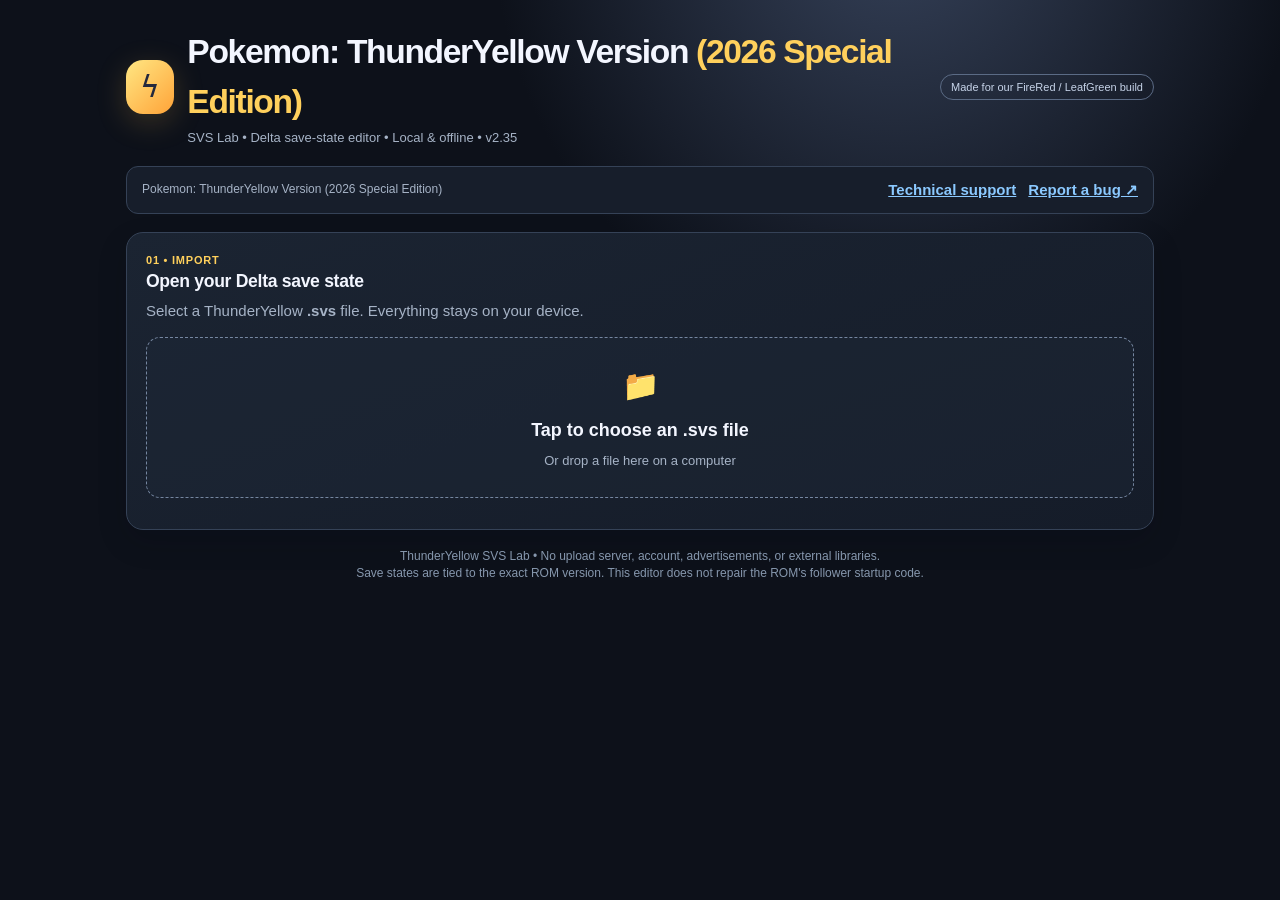
==== commit 13ced851: "Remove SAV instruction helper and preserve editing improvements" ====
--- a/index.html
+++ b/index.html
@@ -132,40 +132,16 @@
 .mon-roster.sprite-grid .mon-empty-marker{display:block;font-size:19px;color:#6e829f;line-height:44px}
 @media(max-width:650px){.mon-roster.sprite-grid,.party-mini-strip{grid-template-columns:repeat(6,minmax(0,1fr));gap:3px}.mon-tile.sprite-tile{min-height:77px;padding:3px 1px}.mon-tile.sprite-tile .pokemon-art{width:40px;height:40px}.mon-tile.sprite-tile .pokemon-art-frame{height:42px;min-height:42px}.mon-tile.sprite-tile strong{font-size:9px}.mon-tile.sprite-tile small{font-size:8px}}
 @media(max-width:360px){.mon-roster.sprite-grid{gap:2px}.mon-tile.sprite-tile .pokemon-art{height:35px;width:35px}}
-</style><style>
-.sav-converter{margin-top:13px;border:1px solid #4c6281;background:#111d2a;border-radius:13px;padding:12px 14px}
-.sav-drop{margin-top:9px;min-height:65px;border-radius:10px;border:1px dashed #75869d;background:#192a3e;display:flex;justify-content:center;align-items:center;flex-direction:column;gap:2px;position:relative;text-align:center;padding:10px;font-size:13px;font-weight:700;cursor:pointer}
-.sav-drop.drag{border-color:var(--gold);background:#3b3623}
-.sav-drop input{position:absolute;inset:0;width:100%;height:100%;opacity:0;cursor:pointer}
-.sav-steps{background:#101924;border:1px solid #394b62;border-radius:11px;padding:12px 14px;margin-top:11px;font-size:13px}
-.sav-steps li{margin-bottom:8px;line-height:1.45}.sav-steps ol{padding-left:19px;margin:11px 0}
 </style></head>
 <body><main class="shell">
-<header class="brand"><div class="bolt">ϟ</div><div><h1>Pokemon: ThunderYellow Version <span style="color:var(--gold)">(2026 Special Edition)</span></h1><div class="sub">SVS Lab • Delta save-state editor • Local &amp; offline • v2.34</div></div><span class="pill">Made for our FireRed / LeafGreen build</span></header>
+<header class="brand"><div class="bolt">ϟ</div><div><h1>Pokemon: ThunderYellow Version <span style="color:var(--gold)">(2026 Special Edition)</span></h1><div class="sub">SVS Lab • Delta save-state editor • Local &amp; offline • v2.35</div></div><span class="pill">Made for our FireRed / LeafGreen build</span></header>
 <nav aria-label="Support resources" style="display:flex;flex-wrap:wrap;gap:12px;align-items:center;margin:-2px 0 18px;padding:12px 15px;border:1px solid #354257;border-radius:12px;background:#171e2b">
   <span style="font-size:12px;color:#a6b3c6;flex:1;min-width:160px">Pokemon: ThunderYellow Version (2026 Special Edition)</span>
   <a href="./support/" style="font-weight:750">Technical support</a>
   <a href="https://github.com/RamsFan-Dev/ThunderYellow-SVS-Lab/issues/new?template=bug-report.yml" style="font-weight:750">Report a bug ↗</a>
 </nav>
 <section class="panel"><div class="feature">01 • Import</div><h2>Open your Delta save state</h2><p>Select a ThunderYellow <strong>.svs</strong> file. Everything stays on your device.</p><div id="drop" class="drop"><div style="font-size:30px">📁</div><strong>Tap to choose an .svs file</strong><span class="small">Or drop a file here on a computer</span><input id="file" type="file" accept=".svs,.sgm,.gz,application/gzip,application/octet-stream" aria-label="Choose a save state"></div><div id="fileInfo" class="status"></div>
-<div id="savConverter" class="sav-converter" aria-labelledby="savConverterTitle">
- <div class="row" style="justify-content:space-between"><strong id="savConverterTitle">🔄 SAV → SVS converter</strong><span class="small">Cartridge save → Delta save state</span></div>
- <div class="small" style="margin-top:5px">Have a <strong>.sav</strong> instead? Select it below. The Lab will validate its game-save sectors and guide the conversion in Delta. A <strong>.sav alone cannot become a playable .svs</strong> without the emulator creating CPU and RAM state.</div>
- <label class="sav-drop" for="savConvertFile"><span>📂 Choose a .sav file</span><span class="small">or drag one here on a computer</span><input id="savConvertFile" type="file" accept=".sav,application/octet-stream" aria-label="Choose a cartridge SAV file for conversion"></label>
- <div id="savConvertStatus" class="status" role="status" aria-live="polite">Choose a .sav file to check its format.</div>
- <div id="savConvertActions" class="row hidden" style="margin-top:9px"><button id="savConvertStepsButton" class="btn secondary" type="button">Show SAV → SVS steps for Delta</button><button id="savConvertClear" class="btn ghost" type="button">Clear</button></div>
- <div id="savConvertSteps" class="hidden sav-steps">
-  <strong>Make a genuine SVS in Delta</strong>
-  <ol>
-   <li><strong>Back up</strong> your current game save and save states before importing anything.</li>
-   <li>In Delta’s game library, <strong>long-press the matching ThunderYellow ROM</strong>, choose <strong>Manage Save File → Import Save File</strong>, and select your validated .sav. This replaces the game’s existing cartridge save.</li>
-   <li>Launch that same ROM, choose <strong>Continue</strong> on its title screen, and check your trainer, party, inventory and follower Pikachu. Do not resume an old save state or preview state; it can restore old progress. Let startup recovery finish, then save in-game.</li>
-   <li>In the overworld, tap <strong>Delta Menu → Save State → +</strong> to capture an actual running emulator snapshot.</li>
-   <li>Back in Delta's library, long-press the game → <strong>View Save States</strong>. Long-press your new state and choose <strong>Export</strong>, then upload that .svs in the main box above.</li>
-  </ol>
-  <div class="hint">A .sav contains the cartridge’s stored progress; a .svs also contains the running emulator state. Renaming or wrapping a .sav as an .svs can produce a broken state. Everything in the validator stays on your device.</div>
- </div>
-</div></section>
+</section>
 <div id="workspace" class="hidden">
 <div id="unsafeStateNotice" class="hidden" role="alert" aria-live="assertive">
  <h2>⚠ Unsaved or mismatched game state</h2>
@@ -374,80 +350,6 @@
 function isBinGzip(file){return file.length>=10&&file[0]===31&&file[1]===139&&file[2]===8}
 async function gzipTransform(b,mode){if(typeof DecompressionStream==='undefined'||typeof CompressionStream==='undefined')throw Error('This browser does not support built-in gzip streams. Please open in recent Safari or Chrome.');let transform=mode==='unzip'?new DecompressionStream('gzip'):new CompressionStream('gzip');let stream=new Blob([b]).stream().pipeThrough(transform);return new Uint8Array(await new Response(stream).arrayBuffer())}
 function ascii(d,start,len){return String.fromCharCode(...d.slice(start,start+len)).replace(/\x00/g,'').trim()}
-// Cartridge SRAM and emulator save states are different formats.
-// Accept only complete, checksum-valid FRLG .sav data; produce genuine .svs
-// through Delta's running emulator (a .sav cannot encode CPU and RAM state).
-// Read cartridge banks independently; never combine fragments from two banks.
-// This inspector has no access to work/original and cannot modify an open SVS.
-function inspectCartridgeSave(bytes){
- if(![0x10000,0x20000].includes(bytes.length))throw Error('Expected a 64 or 128 KiB raw Gen III cartridge SAV. Truncated, wrapped or emulator-state files are not supported; export a raw save from your emulator.');
- const banks=[];
- for(let bank=0;(bank+1)*14*0x1000<=bytes.length;bank++){
-  const sectors=new Map();let counter=null,valid=true;
-  for(let slot=0;slot<14;slot++){
-   const base=(bank*14+slot)*0x1000,id=u16(bytes,base+0xff4),count=u32(bytes,base+0xffc);
-   if(id>13||sectors.has(id)||u32(bytes,base+0xff8)!==0x08012025||
-      checksum(bytes,base,sectionLengths[id])!==u16(bytes,base+0xff6)||
-      (counter!==null&&counter!==count)){valid=false;break;}
-   counter=count;sectors.set(id,base);
-  }
-  if(valid&&sectors.size===14)banks.push({bank:bank+1,counter,sectors});
- }
- if(!banks.length)throw Error('No complete checksum-valid FireRed/LeafGreen-format save bank was found. This may be a damaged save or a different game format. No conversion or repair was attempted.');
- return {banks};
-}
-function inspectGen3SAV(data){
- if(!(data instanceof Uint8Array)||![65536,131072].includes(data.length))
-  throw Error('Expected a 64 KB or 128 KB GBA FLASH .sav (65,536 or 131,072 bytes), not an .svs or renamed file.');
- const checked=inspectCartridgeSave(data);
- const complete=checked.banks.map(bank=>[bank.counter,new Map([...bank.sectors].map(([id,base])=>[id,{id,base}]))]);
- // Serial-number order handles the 32-bit save counter wrapping to zero.
- complete.sort((a,b)=>{const distance=(a[0]-b[0])>>>0;return distance===0?0:distance<0x80000000?-1:1;});
- const [counter,parts]=complete[0];
- const trainer=parts.get(0),party=parts.get(1);
- if(!trainer||!party)throw Error('Trainer or party save sector missing.');
- const count=u32(data,party.base+0x34);
- if(count<1||count>6)throw Error('The saved game does not yet contain a valid 1–6 Pokémon party. Play and make a normal in-game save first.');
- for(let i=0;i<count;i++){
-  const pokemon=decodeMon(data.subarray(party.base+0x38+i*100,party.base+0x38+i*100+80));
-  if(!pokemon)throw Error('The SAV has an unreadable Pokémon in party slot '+(i+1)+'. Do not import it over a working save.');
- }
- const trainerName=gameNameFromBytes(data.subarray(trainer.base,trainer.base+8));
- const trainerID=u32(data,trainer.base+10);
- return {count,counter,trainerName,trainerID,validSectors:checked.banks.length*14,generations:complete.length};
-}
-let savConversionRequest=0;
-async function validateSavConversionFile(file){
- const request=++savConversionRequest;
- const panel=$('savConvertStatus'),actions=$('savConvertActions');
- actions.classList.add('hidden');$('savConvertSteps').classList.add('hidden');$('savConvertStepsButton').textContent='Show SAV → SVS steps for Delta';
- if(!file){msg(panel,'Choose a .sav file to check its format.');return;}
- try{
-  if(!/\.sav$/i.test(file.name))throw Error('Choose a .sav cartridge-save file, not a .svs save state.');
-  if(file.size!==65536&&file.size!==131072)throw Error('Expected 64 KB or 128 KB. Selected file is '+fmt(file.size)+' bytes.');
-  const data=new Uint8Array(await file.arrayBuffer()),info=inspectGen3SAV(data);
-  if(request!==savConversionRequest)return;
-  msg(panel,'✓ Valid '+(data.length/1024)+' KB Gen III SAV • Trainer: '+(info.trainerName||'(unnamed)')+
-   ' • Party: '+info.count+' Pokémon • '+info.generations+' complete save generation(s). Structure checked; exact ROM compatibility is not verified. Use the Delta steps to create a real SVS.','good');
-  actions.classList.remove('hidden');
- }catch(e){if(request===savConversionRequest)msg(panel,'⚠ SAV validation: '+e.message,'warn');}
-}
-$('savConvertFile').addEventListener('change',()=>validateSavConversionFile($('savConvertFile').files[0]));
-$('savConvertStepsButton').onclick=()=>{$('savConvertSteps').classList.toggle('hidden');$('savConvertStepsButton').textContent=
- $('savConvertSteps').classList.contains('hidden')?'Show SAV → SVS steps for Delta':'Hide conversion steps';};
-$('savConvertClear').onclick=()=>{
- savConversionRequest++;
- $('savConvertFile').value='';$('savConvertActions').classList.add('hidden');
- $('savConvertSteps').classList.add('hidden');$('savConvertStepsButton').textContent='Show SAV → SVS steps for Delta';
- msg($('savConvertStatus'),'Choose a .sav file to check its format.');
-};
-const savDrop=$('savConverter').querySelector('.sav-drop');
-for(const eventName of ['dragenter','dragover'])savDrop.addEventListener(eventName,event=>{event.preventDefault();savDrop.classList.add('drag');});
-for(const eventName of ['dragleave','drop'])savDrop.addEventListener(eventName,event=>{event.preventDefault();savDrop.classList.remove('drag');});
-savDrop.addEventListener('drop',event=>{
- const file=event.dataTransfer?.files?.[0];if(file)validateSavConversionFile(file);
-});
-
 function findCopies(d){
  // Read validated FireRed flash SaveBlock2 (sector 0) and SaveBlock1 (sector 1).
  // The bag may be completely full: an empty item slot is NOT required to locate or decrypt it.
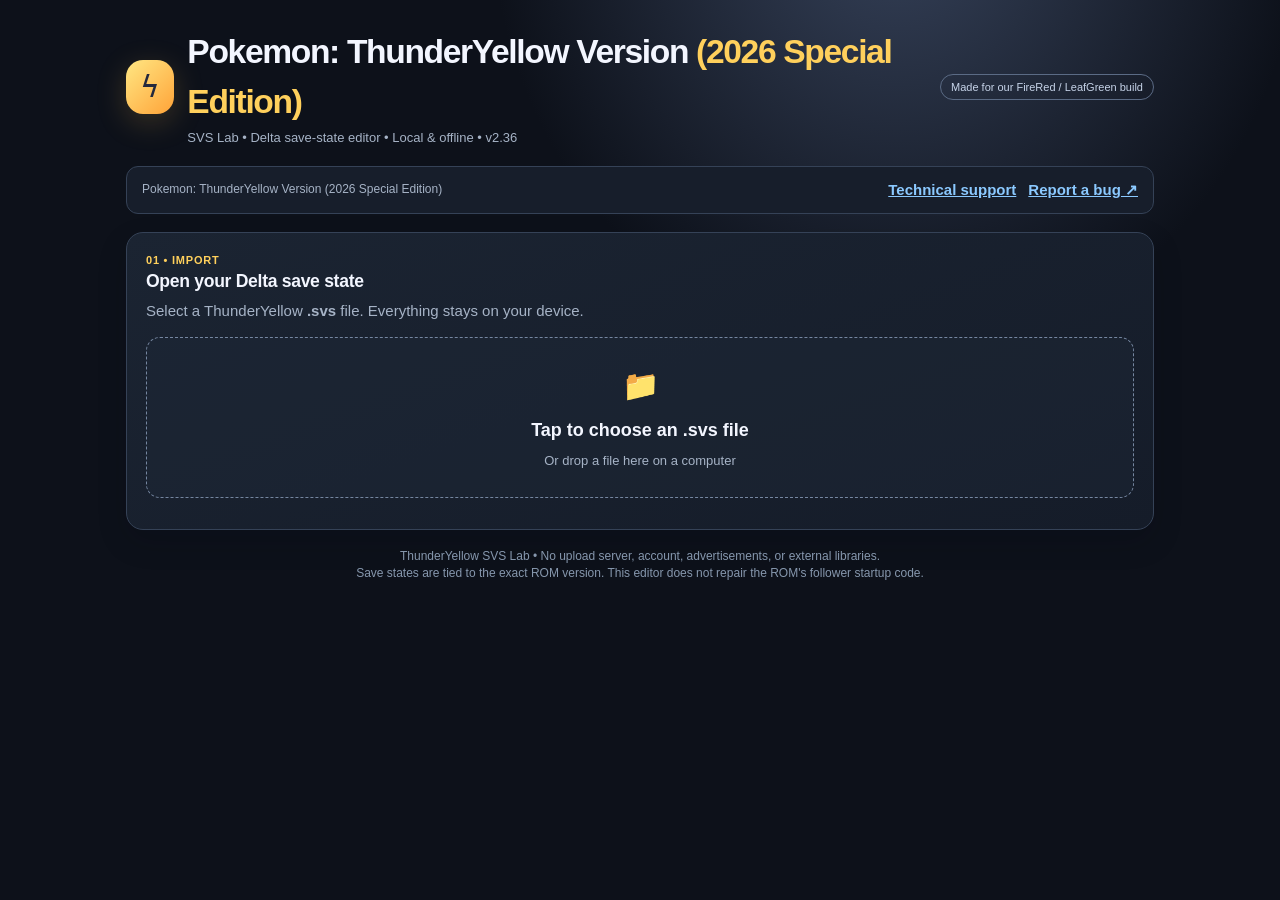
==== commit 087b235b: "SVS Lab v2.36: allow export with unapplied recovery drafts; remove quick ball button" ====
--- a/index.html
+++ b/index.html
@@ -134,7 +134,7 @@
 @media(max-width:360px){.mon-roster.sprite-grid{gap:2px}.mon-tile.sprite-tile .pokemon-art{height:35px;width:35px}}
 </style></head>
 <body><main class="shell">
-<header class="brand"><div class="bolt">ϟ</div><div><h1>Pokemon: ThunderYellow Version <span style="color:var(--gold)">(2026 Special Edition)</span></h1><div class="sub">SVS Lab • Delta save-state editor • Local &amp; offline • v2.35</div></div><span class="pill">Made for our FireRed / LeafGreen build</span></header>
+<header class="brand"><div class="bolt">ϟ</div><div><h1>Pokemon: ThunderYellow Version <span style="color:var(--gold)">(2026 Special Edition)</span></h1><div class="sub">SVS Lab • Delta save-state editor • Local &amp; offline • v2.36</div></div><span class="pill">Made for our FireRed / LeafGreen build</span></header>
 <nav aria-label="Support resources" style="display:flex;flex-wrap:wrap;gap:12px;align-items:center;margin:-2px 0 18px;padding:12px 15px;border:1px solid #354257;border-radius:12px;background:#171e2b">
   <span style="font-size:12px;color:#a6b3c6;flex:1;min-width:160px">Pokemon: ThunderYellow Version (2026 Special Edition)</span>
   <a href="./support/" style="font-weight:750">Technical support</a>
@@ -170,7 +170,7 @@
 <div class="hint">Supported: uppercase/lowercase letters, numbers, spaces and common in-game punctuation. This does not alter the ROM, nickname, Pokémon personality IDs or trainer IDs. Some scripted dialogue may still use fixed names.</div>
 </section>
 <section id="walletBagPanel" class="panel"><div class="feature">03 • Safe edits</div><h2>Cash, coins &amp; items</h2><p>Item quantities are encoded using ThunderYellow’s Gen 3 encryption key. Changes are applied to all detected copies.</p><div class="grid"><div class="entry"><label class="label" for="cashAmount">Cash / Pokédollars (0–999,999)</label><input id="cashAmount" type="number" inputmode="numeric" min="0" max="999999" class="input"><div class="row" style="margin-top:9px"><button id="maxCash" class="chip" type="button">Set 999,999</button><button id="applyCash" class="btn primary" type="button">Apply cash</button></div><div class="hint" id="cashStatus" role="status">Import a verified SVS to inspect your wallet.</div></div><div class="entry"><label class="label" for="coins">Casino coins (0–9,999)</label><input id="coins" type="number" inputmode="numeric" min="0" max="9999" class="input"><div class="row" style="margin-top:9px"><button id="maxCoins" class="chip">Set 9,999</button><button id="applyCoins" class="btn primary">Apply coins</button></div></div><div class="entry"><label class="label" for="itemSearch">Find an item by name or number</label><input id="itemSearch" class="input" type="search" autocomplete="off" autocapitalize="off" spellcheck="false" placeholder="Super Repel, 83, or 0x0053" aria-controls="itemResults"><div class="hint">Search all named FireRed / LeafGreen items. Tap a match to choose it and its bag pocket.</div><div id="itemResults" class="item-search-results" role="region" aria-label="Matching item names and IDs"></div><div id="itemSelection" class="hint" role="status">Select an item before setting its quantity.</div><div class="row" style="margin-top:9px"><input id="presetQty" type="number" inputmode="numeric" min="0" max="999" placeholder="Set qty" class="input" style="width:108px"><button id="applyPreset" class="btn primary" disabled>Set quantity</button></div></div></div><div id="editMsg" class="status"></div>
-<div class="row" style="margin-top:14px"><button id="quickAddBalls" class="btn secondary" type="button">+15 Poké Balls &amp; +15 Great Balls</button></div><div class="hint">Adds 15 to each existing stack (maximum 999) or creates it if absent. Undo is available. In a verified unsaved state this updates the live RAM bag.</div><hr><div class="row"><h2 style="margin:0">Bag inventory</h2><span id="inventoryDesc" class="small right"></span></div><div id="pockets" class="seg"></div>
+<hr><div class="row"><h2 style="margin:0">Bag inventory</h2><span id="inventoryDesc" class="small right"></span></div><div id="pockets" class="seg"></div>
 <div class="callout" id="inventoryHelp" style="margin:10px 0"><strong>Two different actions:</strong> <strong>Set Quantity</strong> changes how many you have in your bag. <strong>Select for PC</strong> marks items to move; select the items first, then tap <strong>Move Selected to PC</strong>. The transfer amount defaults to everything owned and can be changed below.</div>
 <div id="selectedPCBar" class="pc-selected-bar"><div class="row" style="justify-content:space-between"><strong id="selectedPCCount">0 items selected</strong><div class="row"><button id="clearSelectedPC" type="button" class="btn secondary" disabled>Clear</button><button id="moveSelectedPC" type="button" class="btn primary" disabled>📦 Move Selected to PC</button></div></div><div id="selectedPCList" class="pc-selection-list"></div><div id="selectedPCWarning" role="status" class="hint"></div></div>
 <div class="tablewrap"><table class="table"><thead><tr><th>Item / Select</th><th class="smallHide">ID</th><th>Owned / New Qty</th><th>Edit Qty</th></tr></thead><tbody id="inventory"></tbody></table></div>
@@ -685,10 +685,9 @@
   copies=[{...unsavedInventory,coins:u16(work,unsavedInventory.start-0x7c)^unsavedInventory.key}];
   renderStats();renderInventory();
   $('applyCash').disabled=true;$('cashStatus').textContent='Cash requires separately verified trainer encryption; this unsaved RAM-only state does not expose a confirmed key.';
-  $('quickAddBalls').disabled=false;
   return;
  }
- invalidateShowdownExport();invalidatePCSortPreview();invalidatePCBulkPreview();repairInvalidate();pcShuffleSource=null;copies=findCopies(work);$('quickAddBalls').disabled=!copies.length;renderTrainerNames();renderStats();renderLivePartyReport();renderInventory();renderPCItems();renderBadges();if(!monDirty)renderPokemon();renderPartyBuilder();renderGymCoach();$('eggList').textContent='';$('clearEggs').classList.add('hidden');eggMatches=[];$('eggCount').textContent='';}
+ invalidateShowdownExport();invalidatePCSortPreview();invalidatePCBulkPreview();repairInvalidate();pcShuffleSource=null;copies=findCopies(work);renderTrainerNames();renderStats();renderLivePartyReport();renderInventory();renderPCItems();renderBadges();if(!monDirty)renderPokemon();renderPartyBuilder();renderGymCoach();$('eggList').textContent='';$('clearEggs').classList.add('hidden');eggMatches=[];$('eggCount').textContent='';}
 function renderStats(){let modified=0;for(let i=0;i<work.length;i++)if(work[i]!==original[i])modified++;let cards=[['Snapshot',fmt(work.length)+' bytes'],['Inventory copies',String(copies.length)],['Bytes modified',fmt(modified)]];
  $('stats').innerHTML=cards.map(([label,val])=>`<div class="kpi"><div class="num">${val}</div><div class="cap">${label}</div></div>`).join('');
  if(!copies.length){$('applyCash').disabled=true;$('cashStatus').textContent='Wallet unavailable: inventory save data did not verify.';$('copyInfo').innerHTML='<div class="callout warn">Could not safely identify an Items pocket. Coin and item editing is disabled for this state; advanced hex inspection is still available.</div>';$('applyCoins').disabled=true;$('applyPreset').disabled=true;$('customApply').disabled=true;return}
@@ -953,54 +952,6 @@
  else msg($('editMsg'),'No change needed.');
  }catch(e){msg($('editMsg'),e.message,'bad')}}
 
-function quickAddBalls(){
- const patches=[];
- try{
-  if(!loaded||(!snapshotSafe&&!unsavedInventory)||!copies.length)throw Error('A verified live bag or matching save is required.');
-  if(monDirty||badgeDirty||nameDirty)throw Error('Save or discard pending edits first.');
-  const current=getItems(work,copies[0],2);
-  const desired=new Map();
-  for(const id of [4,3]){
-   const owned=current.find(it=>it.id===id)?.qty||0;
-   if(owned+15>999)throw Error(name(id)+' already has '+owned+'. Adding 15 would exceed 999.');
-   desired.set(id,owned+15);
-  }
-  const plan=[];
-  for(const c of copies){
-   const start=c.start+offsets[2],slots=pockets[2][1];
-   const existing=Array.from({length:slots},(_,i)=>u16(work,start+i*4));
-   const seen=new Set();let emptySeen=false;
-   for(let i=0;i<slots;i++){
-    const id=existing[i],qty=u16(work,start+4*i+2)^c.key;
-    if(!id){if(qty!==0)throw Error('Invalid free ball slot in '+c.kind+' copy.');emptySeen=true;}
-    else if(emptySeen||qty<1||qty>999||seen.has(id))throw Error('Ball pocket is inconsistent in '+c.kind+' copy.');
-    if(id)seen.add(id);
-   }
-   for(const id of [4,3]){
-    let index=existing.indexOf(id);
-    if(index<0){index=existing.indexOf(0);if(index<0)throw Error('Poké Ball pocket is full in a save copy.');existing[index]=id;}
-    plan.push({off:start+index*4,id,qty:desired.get(id),key:c.key});
-   }
-  }
-  for(const p of plan){patch16(p.off,p.id,patches);patch16(p.off+2,p.qty^p.key,patches);}
-  refreshChecksums(patches);
-  if(snapshotSafe){
-   const verified=verifySnapshotIdentity();if(!verified.ok)throw Error(verified.reason);
-  }else{
-   const currentBag=detectUnsavedLiveBag();
-   if(!currentBag||currentBag.start!==unsavedInventory.start||currentBag.key!==unsavedInventory.key)
-    throw Error('Live unsaved bag verification changed during edit.');
-  }
-  if(!snapshot('Add 15 Poké Balls and 15 Great Balls',patches))throw Error('The requested ball quantities already match.');
-  sync();
-  msg($('editMsg'),'✓ Added 15 to each ball stack: '+desired.get(4)+' Poké Balls and '+
-   desired.get(3)+' Great Balls. '+(!snapshotSafe?'⚠ Unsaved live RAM: export a separate SVS and test in Delta.':'Export a new SVS.') ,'good');
- }catch(e){
-  for(let i=patches.length-1;i>=0;i--)work.set(patches[i].old,patches[i].offset);
-  msg($('editMsg'),'Ball edit blocked: '+e.message,'bad');
- }
-}
-$('quickAddBalls').onclick=quickAddBalls;
 
 // Gen III FRLG pcItems[30] at SaveBlock1 +0x298: item IDs and unencrypted quantities.
 // Bag begins at +0x310 and uses the SaveBlock2 encryption key. Confirm all copies before edits.
@@ -1484,7 +1435,6 @@
     msg($('repairStatus'),'Live RAM inventory is available. Pokémon/party editing is still locked because that separate data cannot be verified.','warn');
     return;
    }
-   $('quickAddBalls').disabled=true;
    msg($('unsavedBagStatus'),'⚠ Live RAM inventory could not be identified unambiguously. No unsafe edits have been enabled.','warn');
    msg($('repairStatus'),'No safe live RAM bag match. Guided Bad Egg repair remains available.','warn');
    msg($('fileInfo'),'⚠ '+file.name+' opened with a WARNING. The live bag and active Pokémon could not be confirmed; original unchanged.','warn');
@@ -1523,8 +1473,7 @@
 async function exportSVS(){
  if(!loaded)return;
  const ramOnly=!snapshotSafe&&!!unsavedInventory;
- if(!undoStack.length){msg($('exportMsg'),'No edits have been applied. Set a bag quantity or use +15 Poké Balls & +15 Great Balls before exporting.','bad');return;}
- if(recoveryDraftPending){msg($('exportMsg'),'Unapplied recovered Pokémon builds must be applied to a verified save or discarded first.','bad');return;}
+ if(!undoStack.length){msg($('exportMsg'),'No edits have been applied. Edit an item quantity or save another change before exporting.','bad');return;}
  if(!snapshotSafe&&!ramOnly){msg($('exportMsg'),'The live game data is not identified. No edit can be safely exported from this state.','bad');return;}
  if(nameDirty||badgeDirty||monDirty){msg($('exportMsg'),'Save or discard unfinished trainer, Pokémon and badge edits before export.','bad');return;}
  const button=$('export');button.disabled=true;button.textContent='Verifying…';
@@ -1559,6 +1508,10 @@
   else msg($('exportMsg'),'✓ Downloaded '+outname+' • gzip verified • '+fmt(zipped.length)+
    ' bytes • '+audit.count+' party Pokémon verified in live gameplay and saved data ('+audit.ramCopies+
    ' active save mirrors). In Delta import it as a Save State, then Menu → Load State.','good');
+  if(recoveryDraftPending){
+   $('exportMsg').textContent += ' Note: Your recovered Pokémon draft is still pending and was NOT included in this download.';
+   $('exportMsg').classList.remove('good');$('exportMsg').classList.add('warn');
+  }
  }catch(e){msg($('exportMsg'),'Export blocked: '+e.message,'bad');}
  finally{button.disabled=false;button.textContent='⬇ Download edited .svs';}
 }
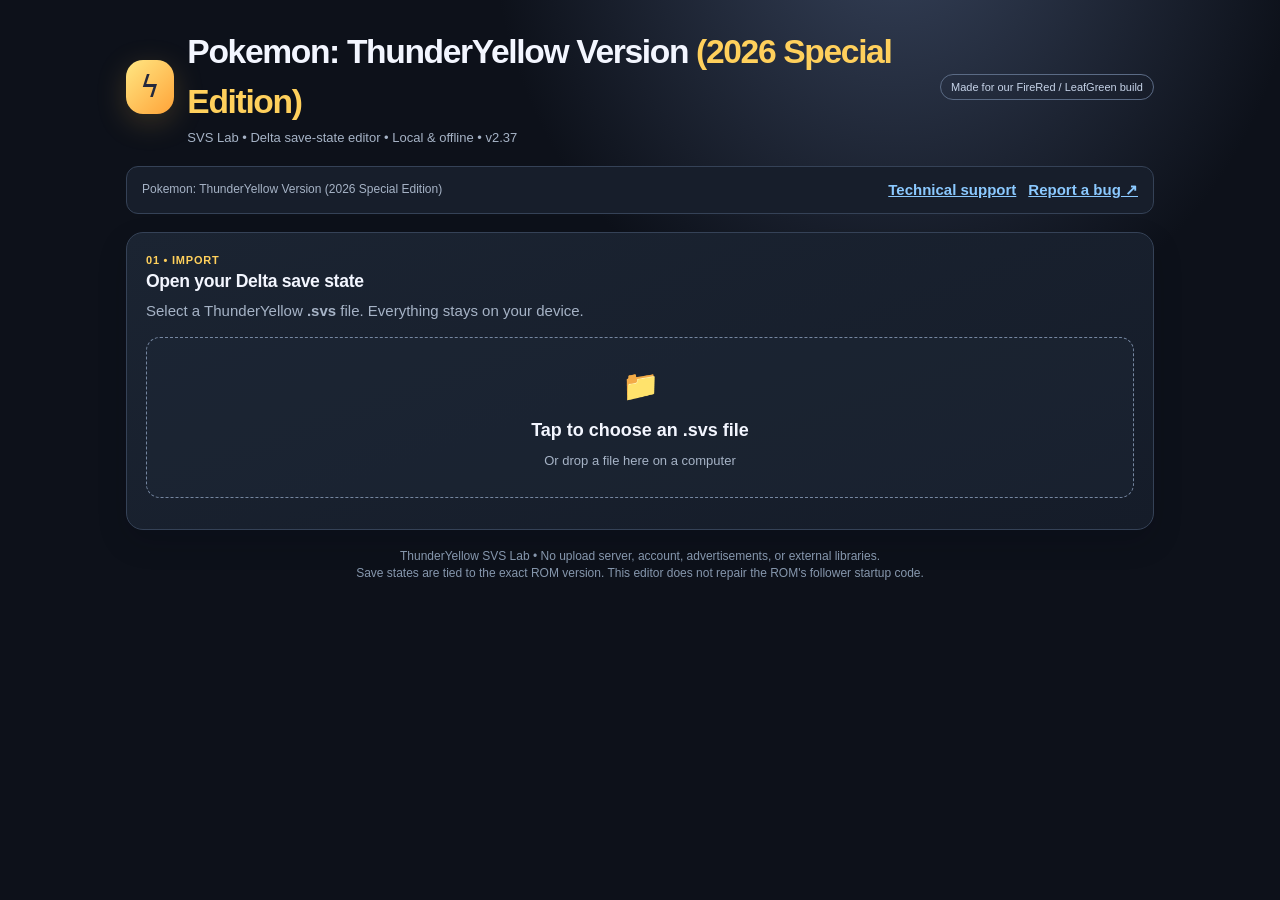
==== commit be1fd9ef: "SVS Lab v2.37: permit export of edited potions and moves despite live party byte drift" ====
--- a/index.html
+++ b/index.html
@@ -134,7 +134,7 @@
 @media(max-width:360px){.mon-roster.sprite-grid{gap:2px}.mon-tile.sprite-tile .pokemon-art{height:35px;width:35px}}
 </style></head>
 <body><main class="shell">
-<header class="brand"><div class="bolt">ϟ</div><div><h1>Pokemon: ThunderYellow Version <span style="color:var(--gold)">(2026 Special Edition)</span></h1><div class="sub">SVS Lab • Delta save-state editor • Local &amp; offline • v2.36</div></div><span class="pill">Made for our FireRed / LeafGreen build</span></header>
+<header class="brand"><div class="bolt">ϟ</div><div><h1>Pokemon: ThunderYellow Version <span style="color:var(--gold)">(2026 Special Edition)</span></h1><div class="sub">SVS Lab • Delta save-state editor • Local &amp; offline • v2.37</div></div><span class="pill">Made for our FireRed / LeafGreen build</span></header>
 <nav aria-label="Support resources" style="display:flex;flex-wrap:wrap;gap:12px;align-items:center;margin:-2px 0 18px;padding:12px 15px;border:1px solid #354257;border-radius:12px;background:#171e2b">
   <span style="font-size:12px;color:#a6b3c6;flex:1;min-width:160px">Pokemon: ThunderYellow Version (2026 Special Edition)</span>
   <a href="./support/" style="font-weight:750">Technical support</a>
@@ -1455,7 +1455,7 @@
  const groups=getFlashGroups(),sector=groups[0]?.sectors.get(1);
  if(!sector)throw Error('Export blocked: no complete current party save.');
  const count=work[sector.base+0x34],gameplay=activeGameplayPartyLocations(groups),
-       inSave=activePartyRAMMirrors(groups);
+       inSave=activePartyRAMMirrors(groups),driftSlots=[];
  if(count<1||count>6||!gameplay.length||!inSave.length)throw Error('Export blocked: saved party and live gameplay party do not match.');
  for(let i=0;i<count;i++){
   const stored=getPartyFrom(groups[0],i);
@@ -1463,12 +1463,15 @@
   for(const [label,bases] of [['gameplay',gameplay],['SaveBlock1',inSave]]){
    for(const base of bases){
     const ram=work.subarray(base+100*i,base+100*(i+1));
-    if(stored.length!==ram.length||!stored.every((v,j)=>v===ram[j]))
-     throw Error('Export blocked: party slot '+(i+1)+' differs between cartridge data and '+label+' memory. Please create a fresh in-game save/SVS or undo the incomplete edit.');
+    const live=decodeMon(ram.subarray(0,80)),saved=decodeMon(stored);
+    if(ram.length!==100||!live||!saved||monIdentity(live)!==monIdentity(saved))
+     throw Error('Export blocked: party slot '+(i+1)+' has different Pokémon identities in live and cartridge data.');
+    // Legitimate unsaved HP, PP, EXP, moves and battle changes must not block exporting.
+    if(!repairBytesEqual(stored,ram)&&!driftSlots.includes(i+1))driftSlots.push(i+1);
    }
   }
  }
- return {count,gameplayCount:work[gameplay[0]-0x25b],ramCopies:inSave.length,flashGroups:groups.length};
+ return {count,gameplayCount:work[gameplay[0]-0x25b],ramCopies:inSave.length,flashGroups:groups.length,driftSlots};
 }
 async function exportSVS(){
  if(!loaded)return;
@@ -1506,8 +1509,10 @@
   setTimeout(()=>URL.revokeObjectURL(url),60000);
   if(ramOnly)msg($('exportMsg'),'✓ Downloaded '+outname+'. ⚠ UNSAVED GAME: only positively identified live RAM bag/coin bytes were changed. Earlier FLASH Pokémon and inventories remain untouched. Load in Delta via Load State, inspect the bag, then save in-game if correct. Keep the original .svs.','warn');
   else msg($('exportMsg'),'✓ Downloaded '+outname+' • gzip verified • '+fmt(zipped.length)+
-   ' bytes • '+audit.count+' party Pokémon verified in live gameplay and saved data ('+audit.ramCopies+
-   ' active save mirrors). In Delta import it as a Save State, then Menu → Load State.','good');
+   ' bytes • '+audit.count+' party Pokémon identities verified ('+audit.ramCopies+
+   ' active save mirrors). '+(audit.driftSlots.length?'⚠ Existing live/saved data differences at slot(s) '+audit.driftSlots.join(', ')+
+   ' were preserved; inspect your party in Delta before replacing any save. ':'')+
+   'Import in Delta as a Save State, then Menu → Load State.',audit.driftSlots.length?'warn':'good');
   if(recoveryDraftPending){
    $('exportMsg').textContent += ' Note: Your recovered Pokémon draft is still pending and was NOT included in this download.';
    $('exportMsg').classList.remove('good');$('exportMsg').classList.add('warn');
@@ -3538,7 +3543,7 @@
  return true;
 }
 // Transfers are distinct from PC-PC shuffles: full party records have 100 bytes,
-// PC boxes store 80 bytes. All game RAM and both cartridge FLASH saves must agree.
+// PC boxes store 80 bytes. Match Pokemon identities, preserving current gameplay records.
 function partyPCTransferLabel(kind,slot,mon){
  return (kind==='party'?'Party '+(slot+1):'Box '+(1+Math.floor(slot/30))+', Slot '+(1+slot%30))+
   ': '+(mon?(monNames[mon.sp]||'Pokémon')+(shinyStatus(mon.pid,mon.ot)?' ✨':''):'Empty');
@@ -3569,10 +3574,13 @@
     throw Error('Cartridge-save backups identify different Pokémon in party slot '+(i+1)+'. No changes were made.');
   }
   for(const base of live.mirrors){
-   if(!repairBytesEqual(work.subarray(base+100*i,base+100*(i+1)),saved))
-    throw Error('The live party differs from the saved party at slot '+(i+1)+'.');
-  }
-  party.push({mon,bytes:saved});
+   const raw=work.subarray(base+100*i,base+(i+1)*100),active=decodeMon(raw.subarray(0,80));
+   if(raw.length!==100||!active||monIdentity(active)!==monIdentity(mon))
+    throw Error('Party slot '+(i+1)+' identifies a different Pokémon in the live game.');
+  }
+  // Use the current gameplay record, not the earlier in-game cartridge-save version.
+  const active=work.slice(live.gameplayMirrors[0]+100*i,live.gameplayMirrors[0]+(i+1)*100);
+  party.push({mon,bytes:active});
  }
  const pc=pcRosterSnapshot(),target=pc[boxSlot],partyMember=party[partySlot]||null;
  if(!target)throw Error('PC slot is missing.');
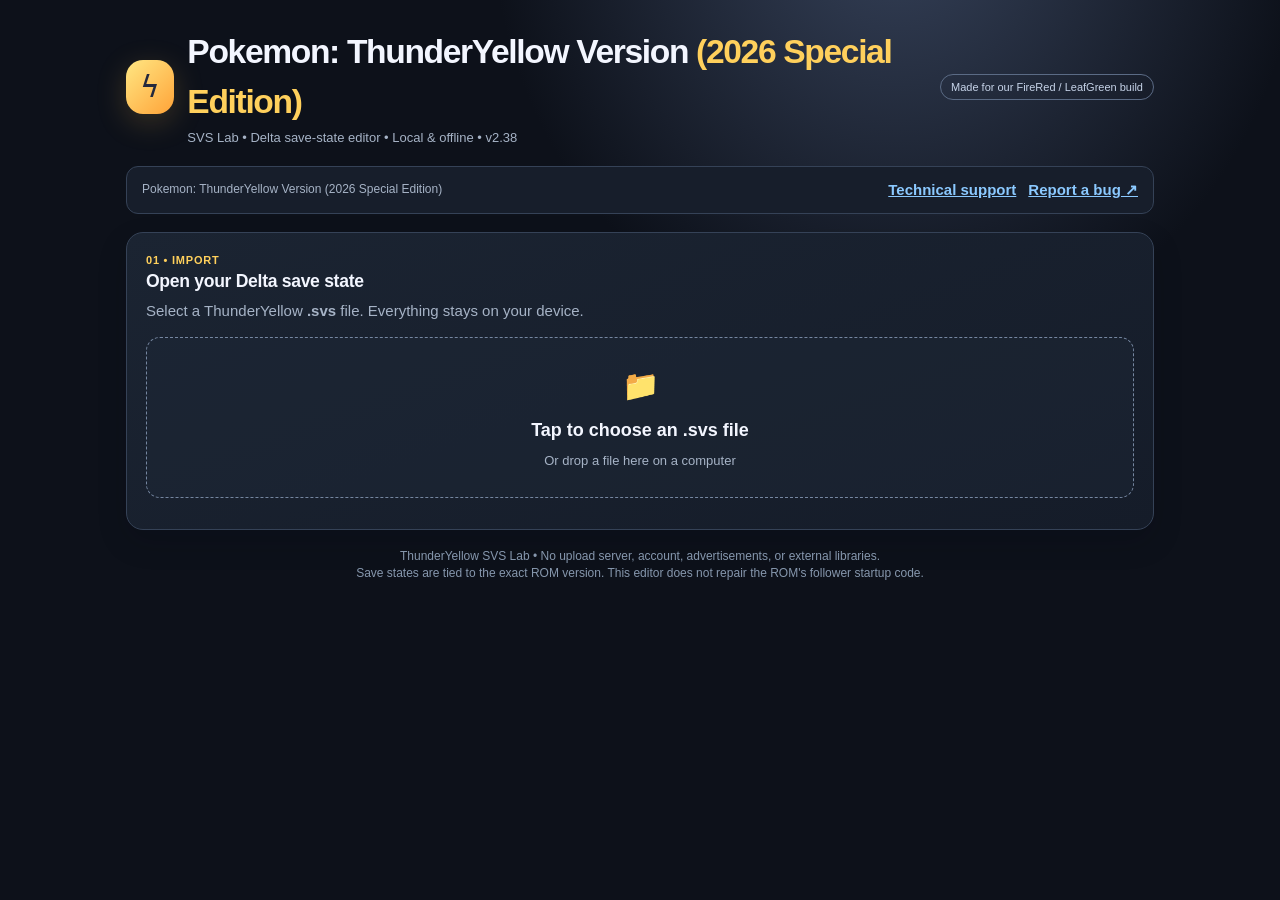
==== commit 7436ab57: "Fix Gym Coach and Party Switcher false disagreements from historical GBA flash backups" ====
--- a/index.html
+++ b/index.html
@@ -134,7 +134,7 @@
 @media(max-width:360px){.mon-roster.sprite-grid{gap:2px}.mon-tile.sprite-tile .pokemon-art{height:35px;width:35px}}
 </style></head>
 <body><main class="shell">
-<header class="brand"><div class="bolt">ϟ</div><div><h1>Pokemon: ThunderYellow Version <span style="color:var(--gold)">(2026 Special Edition)</span></h1><div class="sub">SVS Lab • Delta save-state editor • Local &amp; offline • v2.37</div></div><span class="pill">Made for our FireRed / LeafGreen build</span></header>
+<header class="brand"><div class="bolt">ϟ</div><div><h1>Pokemon: ThunderYellow Version <span style="color:var(--gold)">(2026 Special Edition)</span></h1><div class="sub">SVS Lab • Delta save-state editor • Local &amp; offline • v2.38</div></div><span class="pill">Made for our FireRed / LeafGreen build</span></header>
 <nav aria-label="Support resources" style="display:flex;flex-wrap:wrap;gap:12px;align-items:center;margin:-2px 0 18px;padding:12px 15px;border:1px solid #354257;border-radius:12px;background:#171e2b">
   <span style="font-size:12px;color:#a6b3c6;flex:1;min-width:160px">Pokemon: ThunderYellow Version (2026 Special Edition)</span>
   <a href="./support/" style="font-weight:750">Technical support</a>
@@ -2261,15 +2261,18 @@
 }
 function gymCoachOwned(){
  if(!loaded||!snapshotSafe||!monLocations?.groups?.length)throw Error('Open a compatible, verified Delta SVS.');
- const groups=getFlashGroups(),sector=groups[0]?.sectors.get(1),entries=[];
+ // Trust the newest FLASH save only after matching its current live party.
+ // Older GBA backup generations can legitimately hold different teammates.
+ const {groups,mirrors}=verifyLivePartyMirrors(),sector=groups[0]?.sectors.get(1),entries=[];
  if(!sector)throw Error('Party save is missing.');
  const count=work[sector.base+0x34];
  if(count<1||count>6)throw Error('The current party has an invalid Pokémon count.');
  for(let i=0;i<count;i++){
   const bytes=getPartyFrom(groups[0],i),mon=decodeMon(bytes);
   if(!mon)throw Error('Party slot '+(i+1)+' is unreadable.');
-  for(const group of groups.slice(1)){
-   if(monIdentity(decodeMon(getPartyFrom(group,i)))!==monIdentity(mon))throw Error('Saved party copies disagree. Capture a new SVS.');
+  for(const base of mirrors){
+   const live=decodeMon(work.subarray(base+i*100,base+i*100+80));
+   if(monIdentity(live)!==monIdentity(mon))throw Error('Live party and current save disagree in slot '+(i+1)+'. Save in-game and capture a new SVS.');
   }
   entries.push({val:'P'+i,kind:'party',index:i,mon});
  }
@@ -2420,23 +2423,15 @@
     throw Error('Live party battle data differs from the current saved Pokémon in slot '+(e.index+1)+'. Make a normal in-game save and fresh SVS.');
   }
  }
- for(const g of groups){
-  const section=g.sectors.get(1);
-  if(!section||u32(work,section.base+0x34)!==count)throw Error('Cartridge save party counts disagree.');
-  for(const e of party){
-   const other=decodeMon(getPartyFrom(g,e.index));
-   if(!other||monIdentity(other)!==monIdentity(e.mon))
-    throw Error('Cartridge save backup identifies a different Pokémon in party slot '+(e.index+1)+'.');
-  }
- }
+ // The verified newest FLASH group and all live RAM mirrors must agree.
+ // Older FLASH groups are previous saves and are not a reason to block swaps.
  for(const base of live.saveMirrors)if(u32(work,base-4)!==count)throw Error('Saved-party RAM count differs.');
  for(const base of live.gameplayMirrors)if(work[base-0x25b]!==count)throw Error('Live gameplay party count differs.');
  const pcs=pcRosterSnapshot(),boxWrites=[];
  for(let i=0;i<incoming.length;i++){
   const target=incoming[i],record=pcs[target.index];
   if(!record?.mon||monIdentity(record.mon)!==monIdentity(target.mon))throw Error('A recommended PC Pokémon changed.');
-  for(const g of groups)if(!repairBytesEqual(getPCFrom(g,target.index),record.bytes))
-   throw Error('Cartridge-save PC copies disagree for Box '+(1+Math.floor(target.index/30))+', Slot '+(1+target.index%30)+'.');
+  // pcRosterSnapshot already verified the current FLASH and live PC records.
   boxWrites.push({slot:target.index,bytes:displaced[i]?activeParty[displaced[i].index].slice(0,80):new Uint8Array(80),
    outgoing:displaced[i]||null,incoming:target});
  }
@@ -2480,7 +2475,8 @@
   for(const g of plan.groups){
    const section=g.sectors.get(1);
    for(let i=0;i<6;i++)patch(section.base+0x38+100*i,plan.full[i],changes);
-   if(plan.count!==6)patch(section.base+0x34,countBytes,changes);
+   // Normalize each edited backup's count, even when its old party was smaller.
+   if(u32(work,section.base+0x34)!==6)patch(section.base+0x34,countBytes,changes);
   }
   for(const base of plan.live.mirrors)for(let i=0;i<6;i++)patch(base+100*i,plan.full[i],changes);
   if(plan.count!==6){
@@ -2553,16 +2549,12 @@
  if(!loaded||!monLocations?.groups?.length)throw Error('Open a verified SVS before editing teams.');
  const groups=monLocations.groups,sec=groups[0].sectors.get(1);
  if(!sec)throw Error('Party save sector missing.');
- const counts=groups.map(g=>{const b=g.sectors.get(1);return b?work[b.base+0x34]:255});
- if(counts.some(x=>x!==6))throw Error('The Party Switcher needs a complete six-Pokémon party with matching flash copies.');
+ if(work[sec.base+0x34]!==6)throw Error('The Party Switcher needs six Pokémon in the current party. Older save backups need not match.');
  const party=[],pc=[],byLoc=new Map();
  for(let i=0;i<6;i++){
   const bytes=getPartyFrom(groups[0],i),mon=decodeMon(bytes);
   if(!mon)throw Error('Party slot '+(i+1)+' is empty or unreadable.');
-  for(const g of groups.slice(1)){
-   const other=decodeMon(getPartyFrom(g,i));
-   if(!other||monIdentity(other)!==monIdentity(mon))throw Error('Party flash copies disagree at slot '+(i+1)+'.');
-  }
+  // Check the actual live team, not a prior cartridge-save generation.
   for(const base of [...new Set([...monLocations.partyRAM,...monLocations.gameplayParty])]){
    const live=decodeMon(work.subarray(base+100*i,base+100*i+80));
    if(!live||monIdentity(live)!==monIdentity(mon))throw Error('Live party and flash disagree in slot '+(i+1)+'. Save in-game and take a new SVS first.');
@@ -2573,10 +2565,6 @@
  for(let i=0;i<420;i++){
   const bytes=getPCFrom(groups[0],i),mon=decodeMon(bytes);
   if(!mon){if(bytes&&u32(bytes,0)!==0)throw Error('Unreadable PC Pokémon record in box '+(1+Math.floor(i/30))+' slot '+(1+i%30));continue}
-  for(const g of groups.slice(1)){
-   const other=decodeMon(getPCFrom(g,i));
-   if(!other||monIdentity(other)!==monIdentity(mon))throw Error('PC flash copies disagree at box '+(1+Math.floor(i/30))+' slot '+(1+i%30)+'.');
-  }
   for(const base of monLocations.pcRAM){
    const other=decodeMon(work.subarray(base+i*80,base+i*80+80));
    if(!other||monIdentity(other)!==monIdentity(mon))throw Error('Live PC Pokémon differs from flash storage. Save in-game and take a fresh SVS.');
@@ -2702,6 +2690,12 @@
   const outgoing=plan.displaced.map(entry=>entry.bytes.slice(0,80));
   // Exchange equal numbers of Pokémon; no PC slot is lost or duplicated.
   for(let i=0;i<6;i++)writeShowdownSlot('party',i,full[i],patches);
+  // The writer synchronizes all FLASH generations; match their party count.
+  for(const group of monLocations.groups){
+   const section=group.sectors.get(1);
+   if(!section)throw Error('Missing party save sector.');
+   if(u32(work,section.base+0x34)!==6)patch(section.base+0x34,Uint8Array.of(6,0,0,0),patches);
+  }
   for(let i=0;i<plan.incoming.length;i++)writeShowdownSlot('box',plan.incoming[i].index,outgoing[i],patches);
   refreshChecksums(patches);
   {const check=verifySnapshotIdentity();if(!check.ok)throw Error('Post-switch verification failed: '+check.reason+' Changes were rolled back.');}
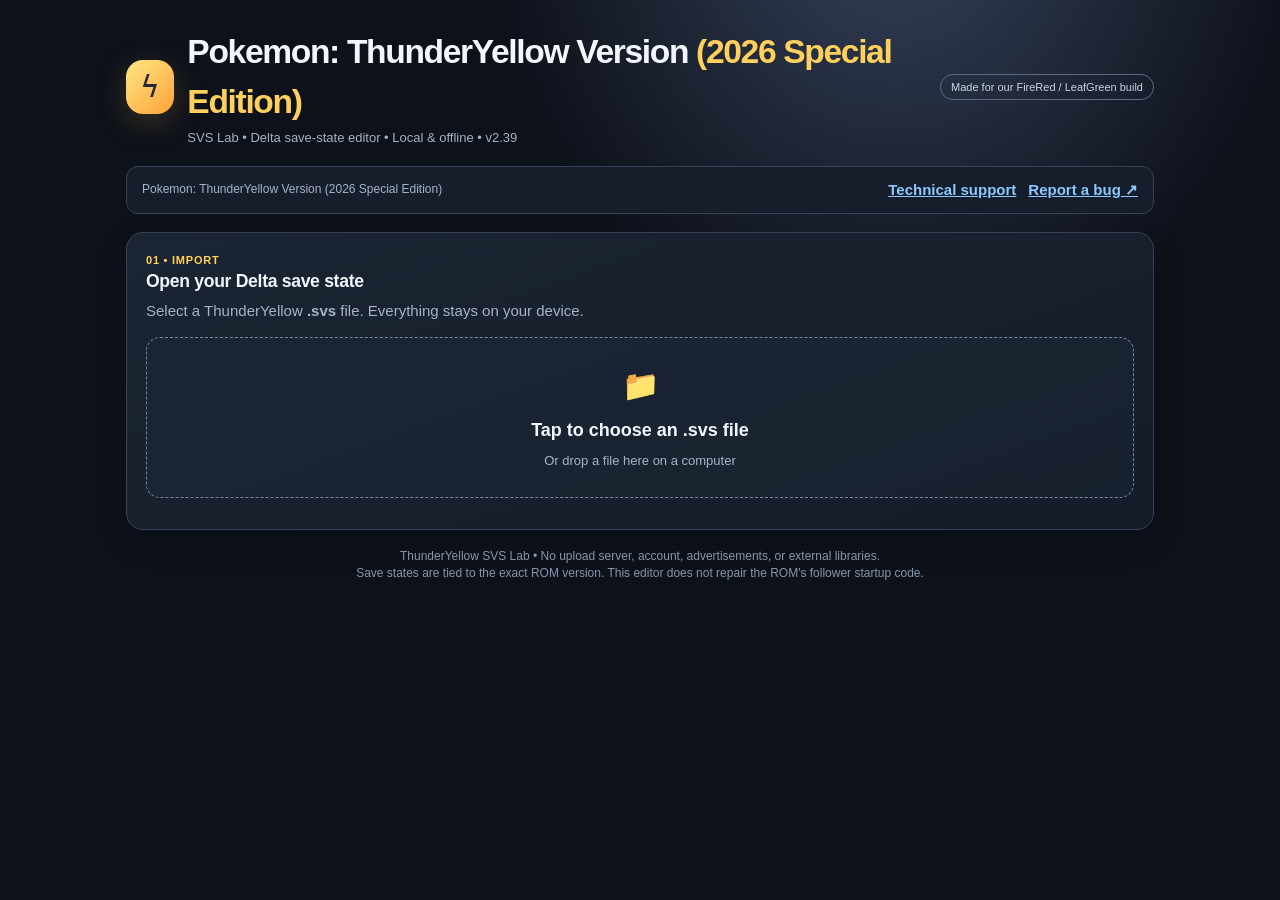
==== commit 65b8b5e2: "Correct all Hoenn national Dex sprite mappings including Snorunt #361" ====
--- a/index.html
+++ b/index.html
@@ -134,7 +134,7 @@
 @media(max-width:360px){.mon-roster.sprite-grid{gap:2px}.mon-tile.sprite-tile .pokemon-art{height:35px;width:35px}}
 </style></head>
 <body><main class="shell">
-<header class="brand"><div class="bolt">ϟ</div><div><h1>Pokemon: ThunderYellow Version <span style="color:var(--gold)">(2026 Special Edition)</span></h1><div class="sub">SVS Lab • Delta save-state editor • Local &amp; offline • v2.38</div></div><span class="pill">Made for our FireRed / LeafGreen build</span></header>
+<header class="brand"><div class="bolt">ϟ</div><div><h1>Pokemon: ThunderYellow Version <span style="color:var(--gold)">(2026 Special Edition)</span></h1><div class="sub">SVS Lab • Delta save-state editor • Local &amp; offline • v2.39</div></div><span class="pill">Made for our FireRed / LeafGreen build</span></header>
 <nav aria-label="Support resources" style="display:flex;flex-wrap:wrap;gap:12px;align-items:center;margin:-2px 0 18px;padding:12px 15px;border:1px solid #354257;border-radius:12px;background:#171e2b">
   <span style="font-size:12px;color:#a6b3c6;flex:1;min-width:160px">Pokemon: ThunderYellow Version (2026 Special Edition)</span>
   <a href="./support/" style="font-weight:750">Technical support</a>
@@ -3345,7 +3345,24 @@
  return cmp||na-nb||a.index-b.index;
 }
 
-function nationalDexNo(internalId){return internalId<=251?internalId:internalId>=277&&internalId<=411?internalId-25:internalId;}
+// FireRed/LeafGreen internal Hoenn species order differs from National Dex order.
+// Indexed by internal species ID minus 277. Source: PokeAPI pokemon_species.csv.
+// Use this for sprites, Dex labels, PC sorting, and numeric box placement.
+const GEN3_INTERNAL_TO_NATIONAL=Object.freeze([
+ 252, 253, 254, 255, 256, 257, 258, 259, 260, 261, 262, 263, 264, 265, 266,
+ 267, 268, 269, 270, 271, 272, 273, 274, 275, 290, 291, 292, 276, 277, 285,
+ 286, 327, 278, 279, 283, 284, 320, 321, 300, 301, 352, 343, 344, 299, 324,
+ 302, 339, 340, 370, 341, 342, 349, 350, 318, 319, 328, 329, 330, 296, 297,
+ 309, 310, 322, 323, 363, 364, 365, 331, 332, 361, 362, 337, 338, 298, 325,
+ 326, 311, 312, 303, 307, 308, 333, 334, 360, 355, 356, 315, 287, 288, 289,
+ 316, 317, 357, 293, 294, 295, 366, 367, 368, 359, 353, 354, 336, 335, 369,
+ 304, 305, 306, 351, 313, 314, 345, 346, 347, 348, 280, 281, 282, 371, 372,
+ 373, 374, 375, 376, 377, 378, 379, 382, 383, 384, 380, 381, 385, 386, 358
+]);
+function nationalDexNo(internalId){
+ if(internalId>=277&&internalId<=411)return GEN3_INTERNAL_TO_NATIONAL[internalId-277];
+ return internalId; // Kanto/Johto already use their National Dex IDs.
+}
 // A compact sprite grid with true Gen III shiny PID/OT calculations.
 // Images are decorative; names and shiny labels remain when artwork is unavailable.
 function pokemonArt(mon){
